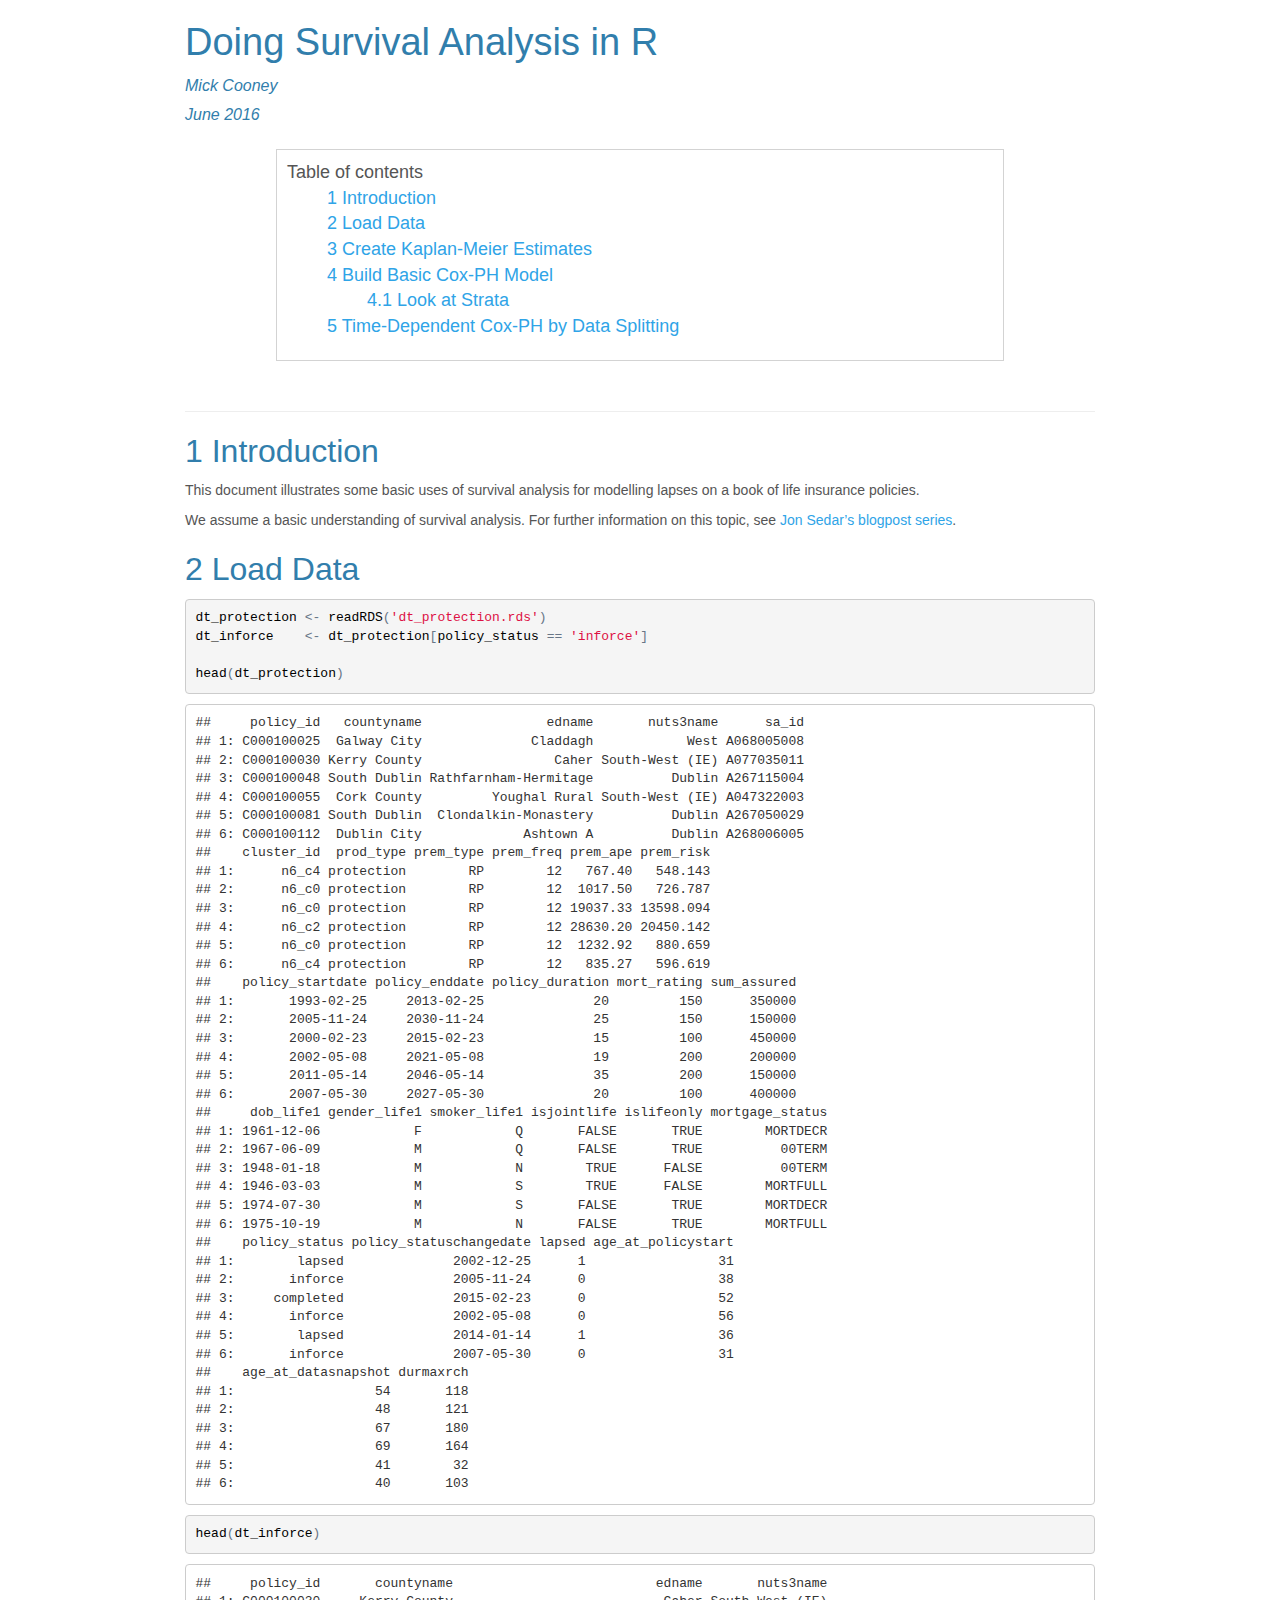
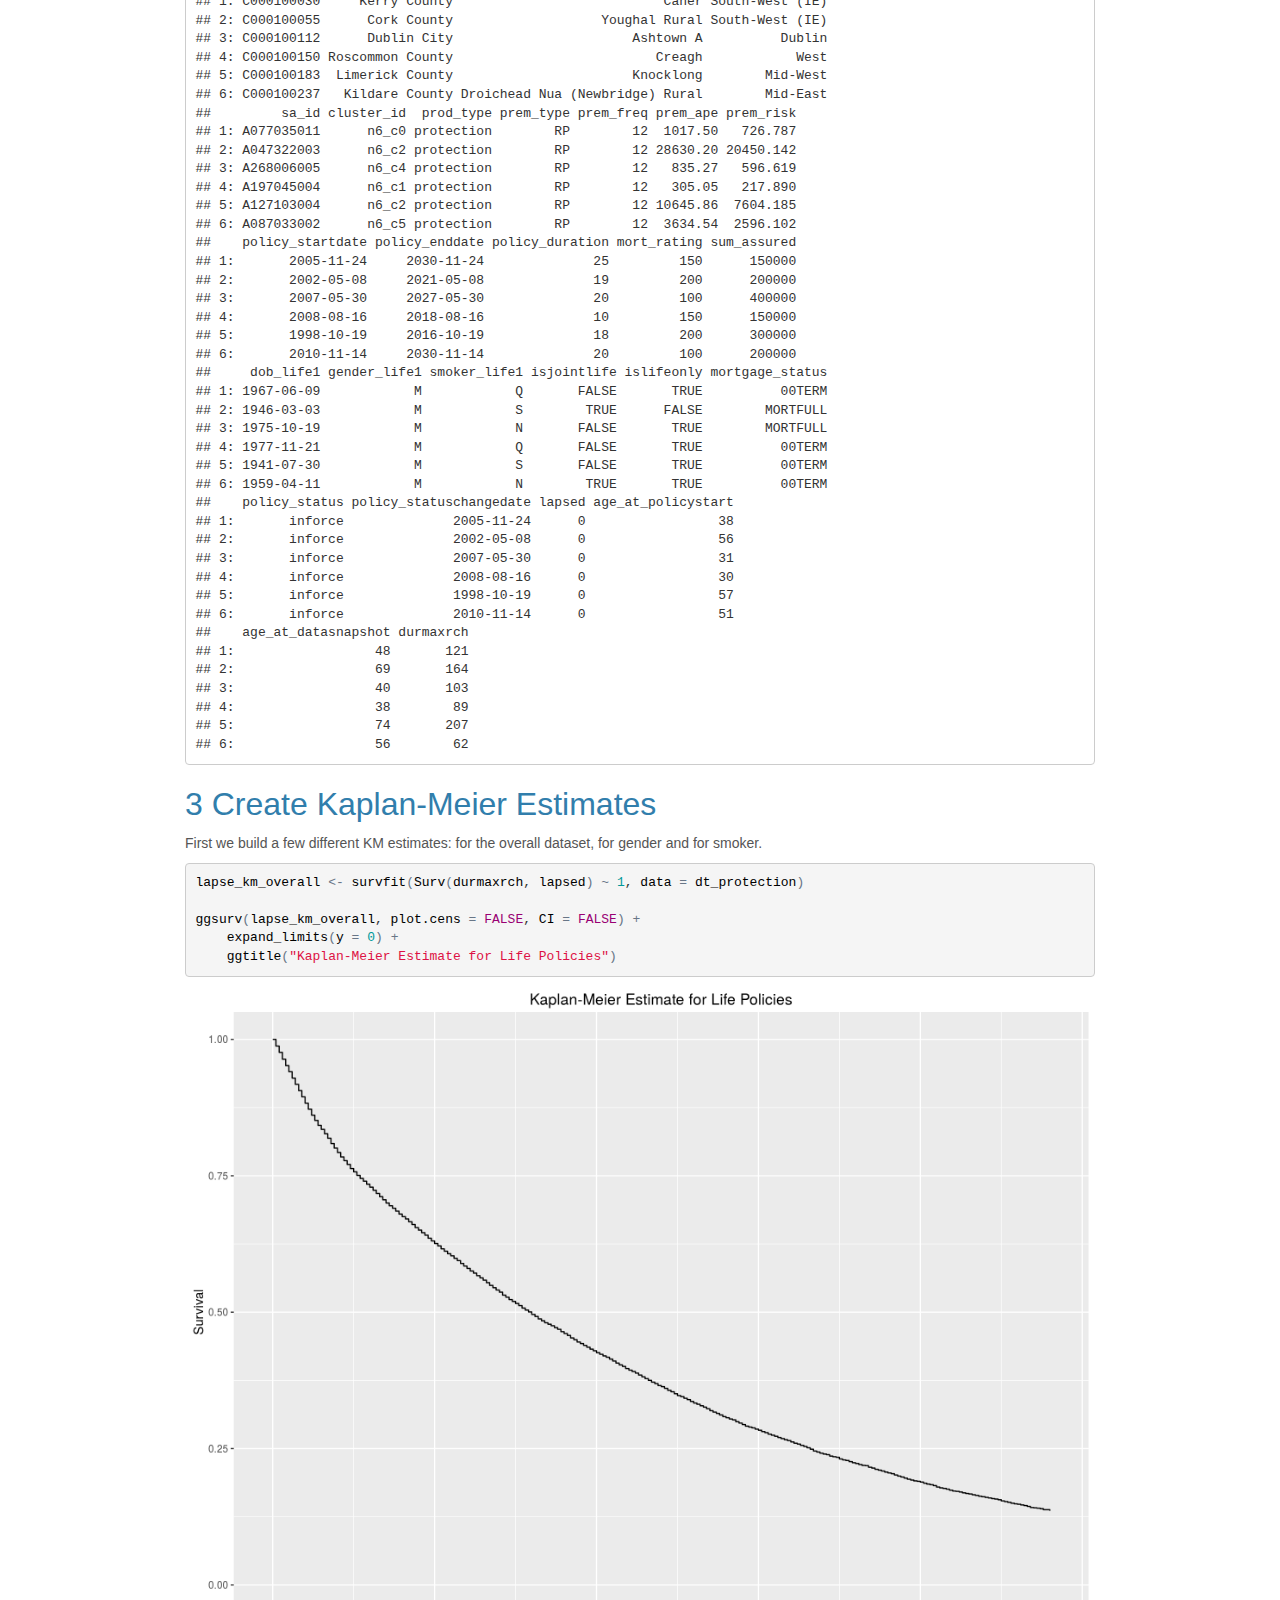
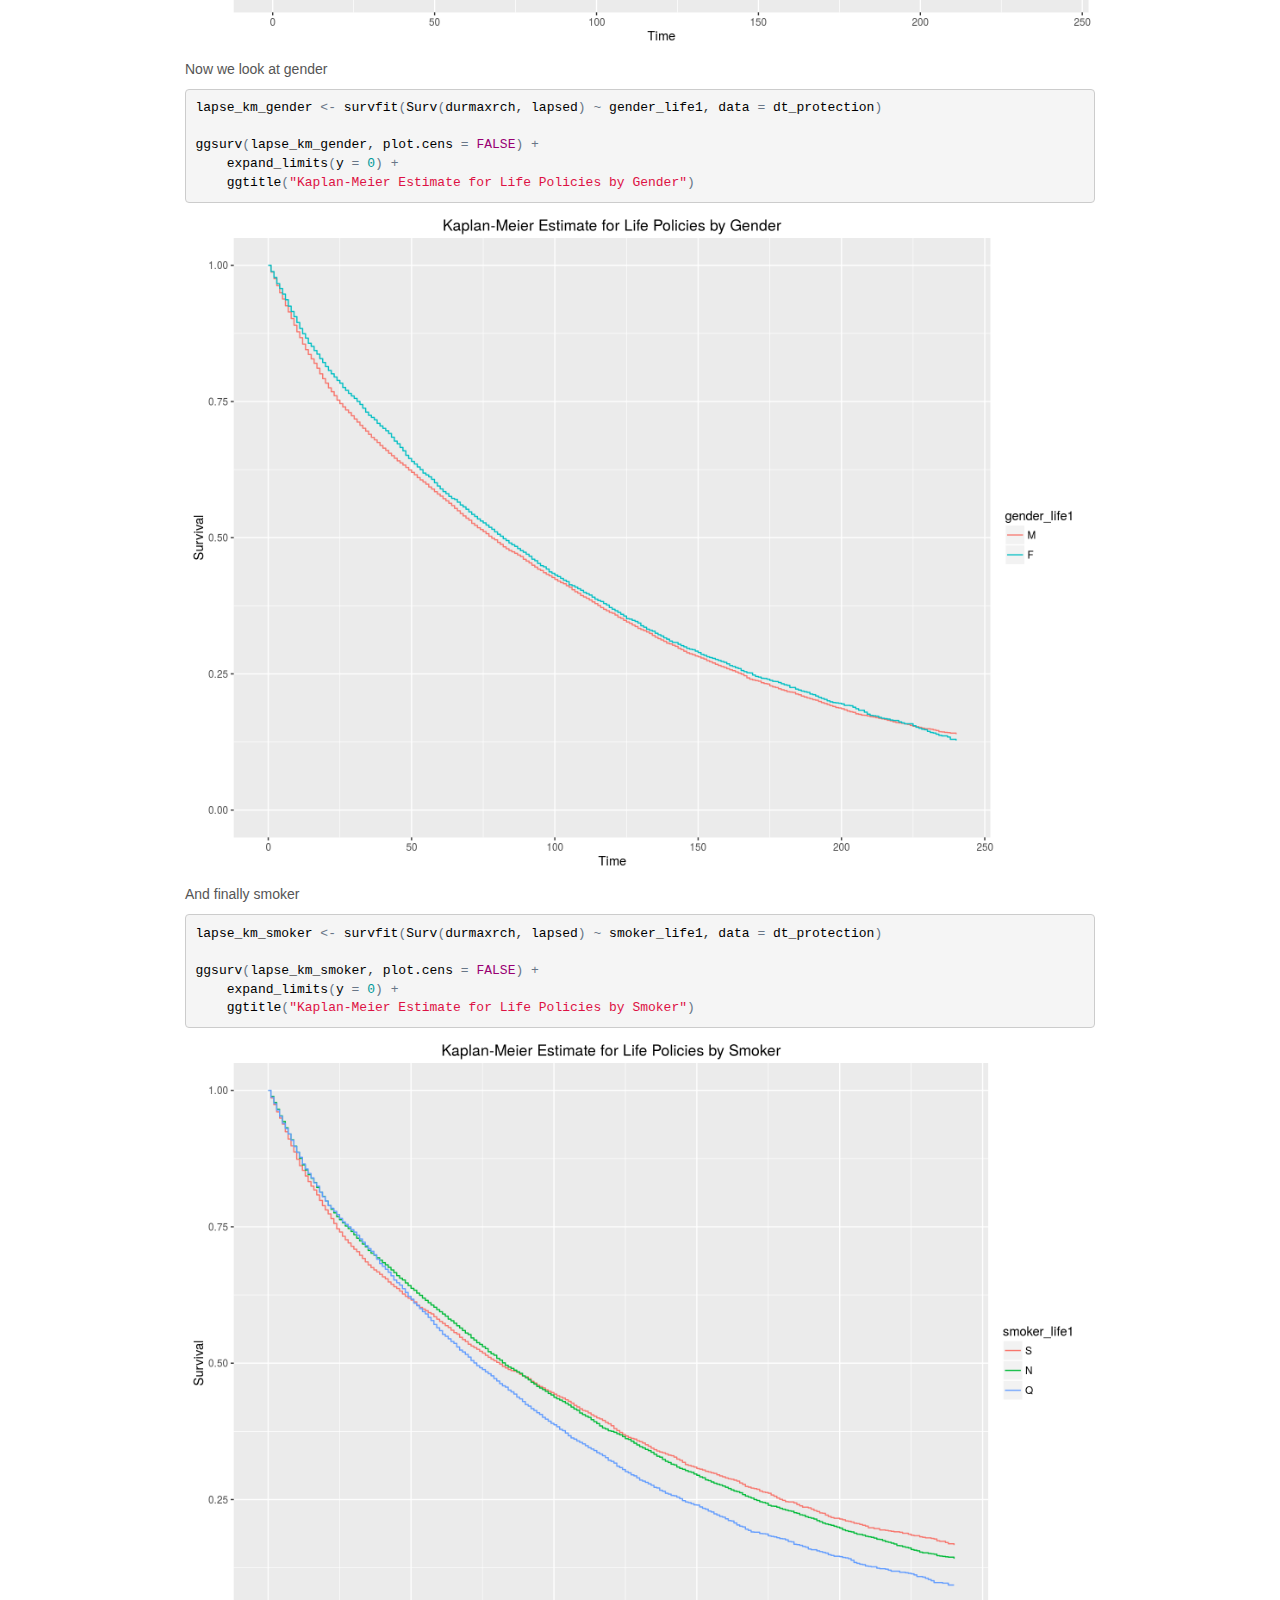
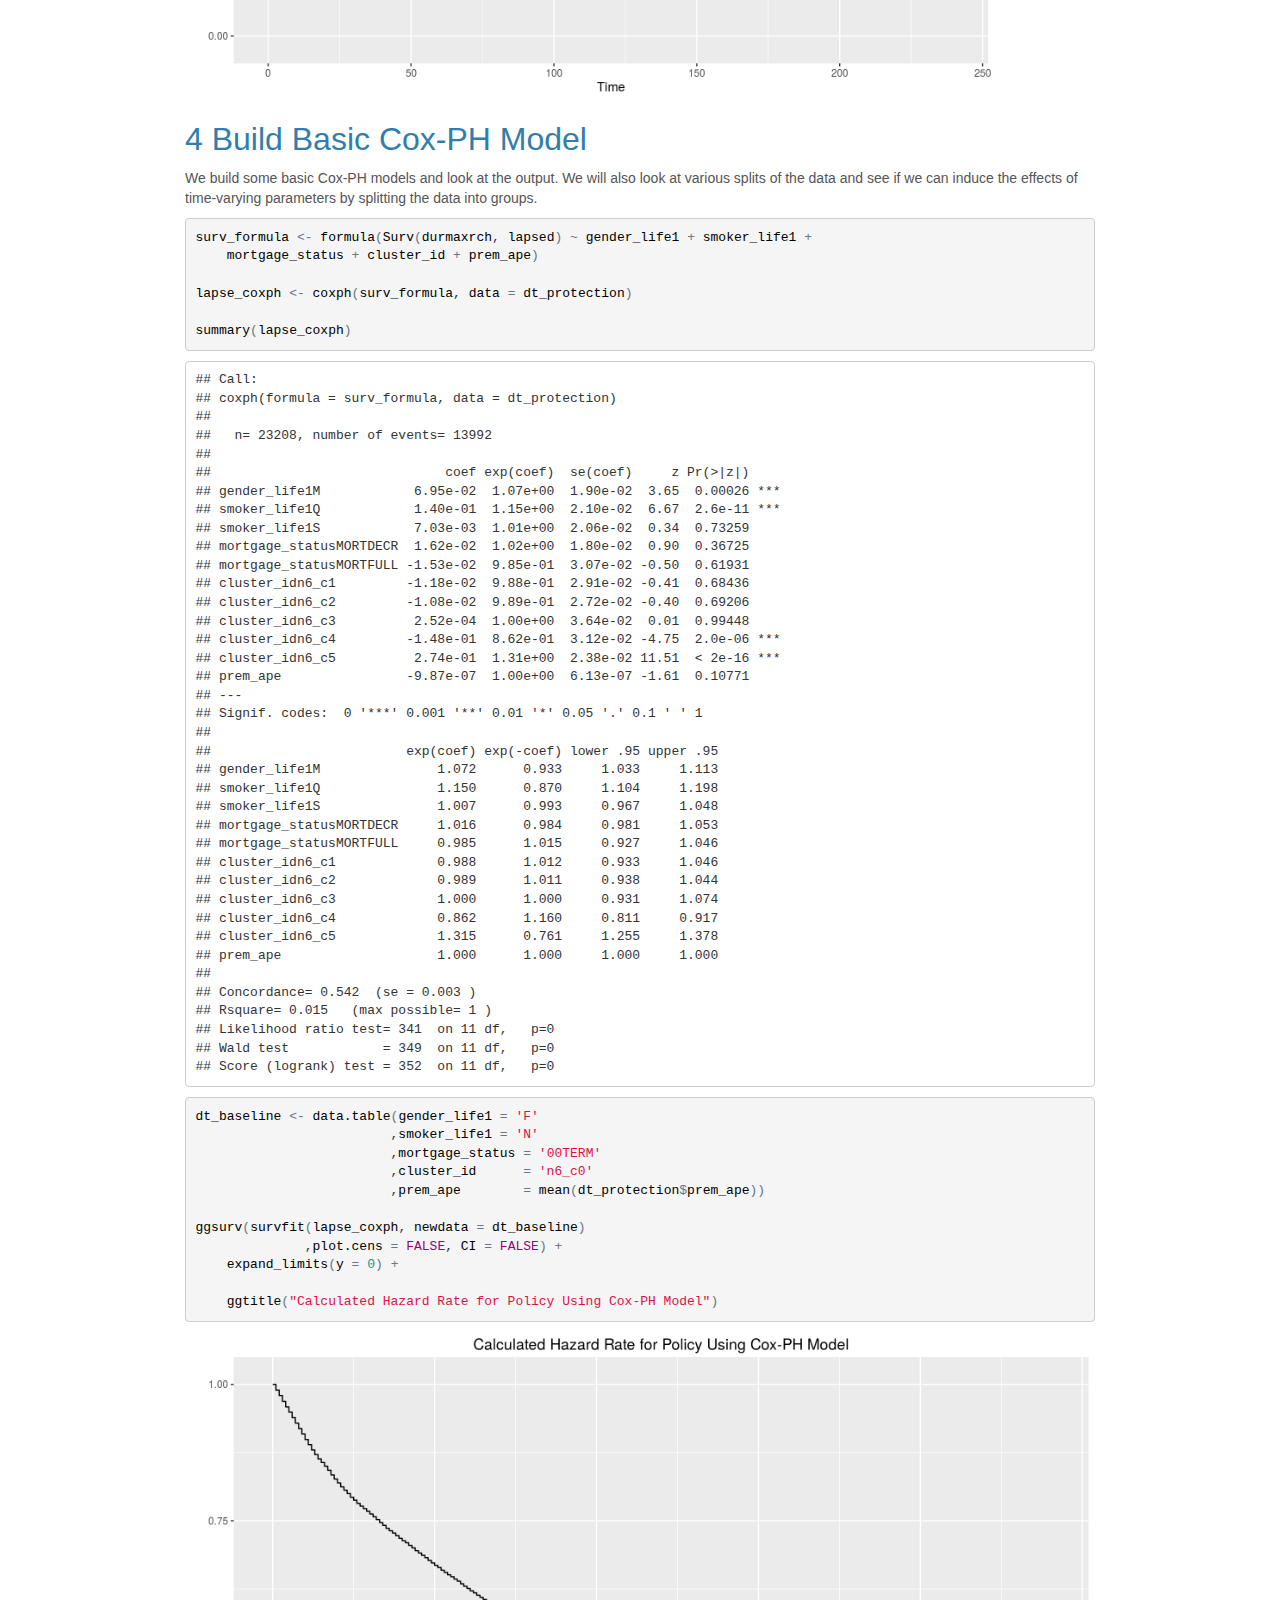
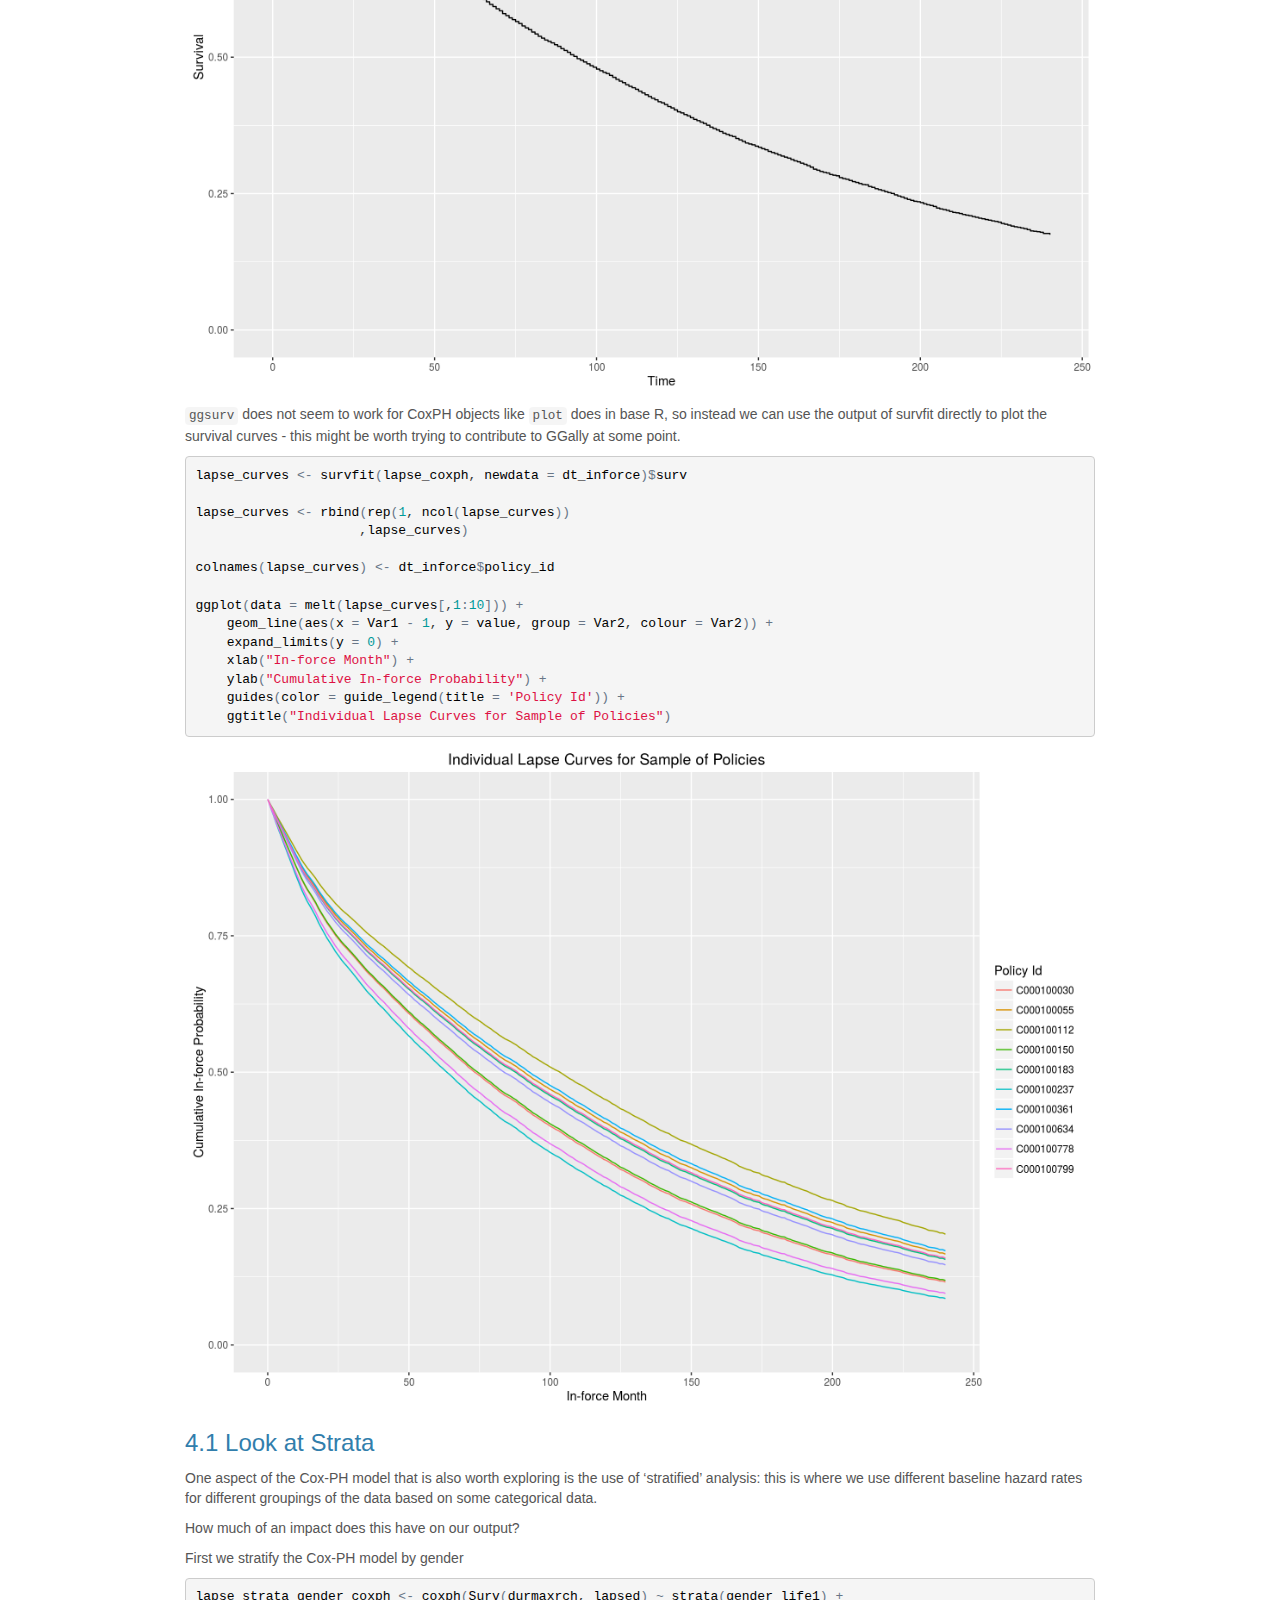
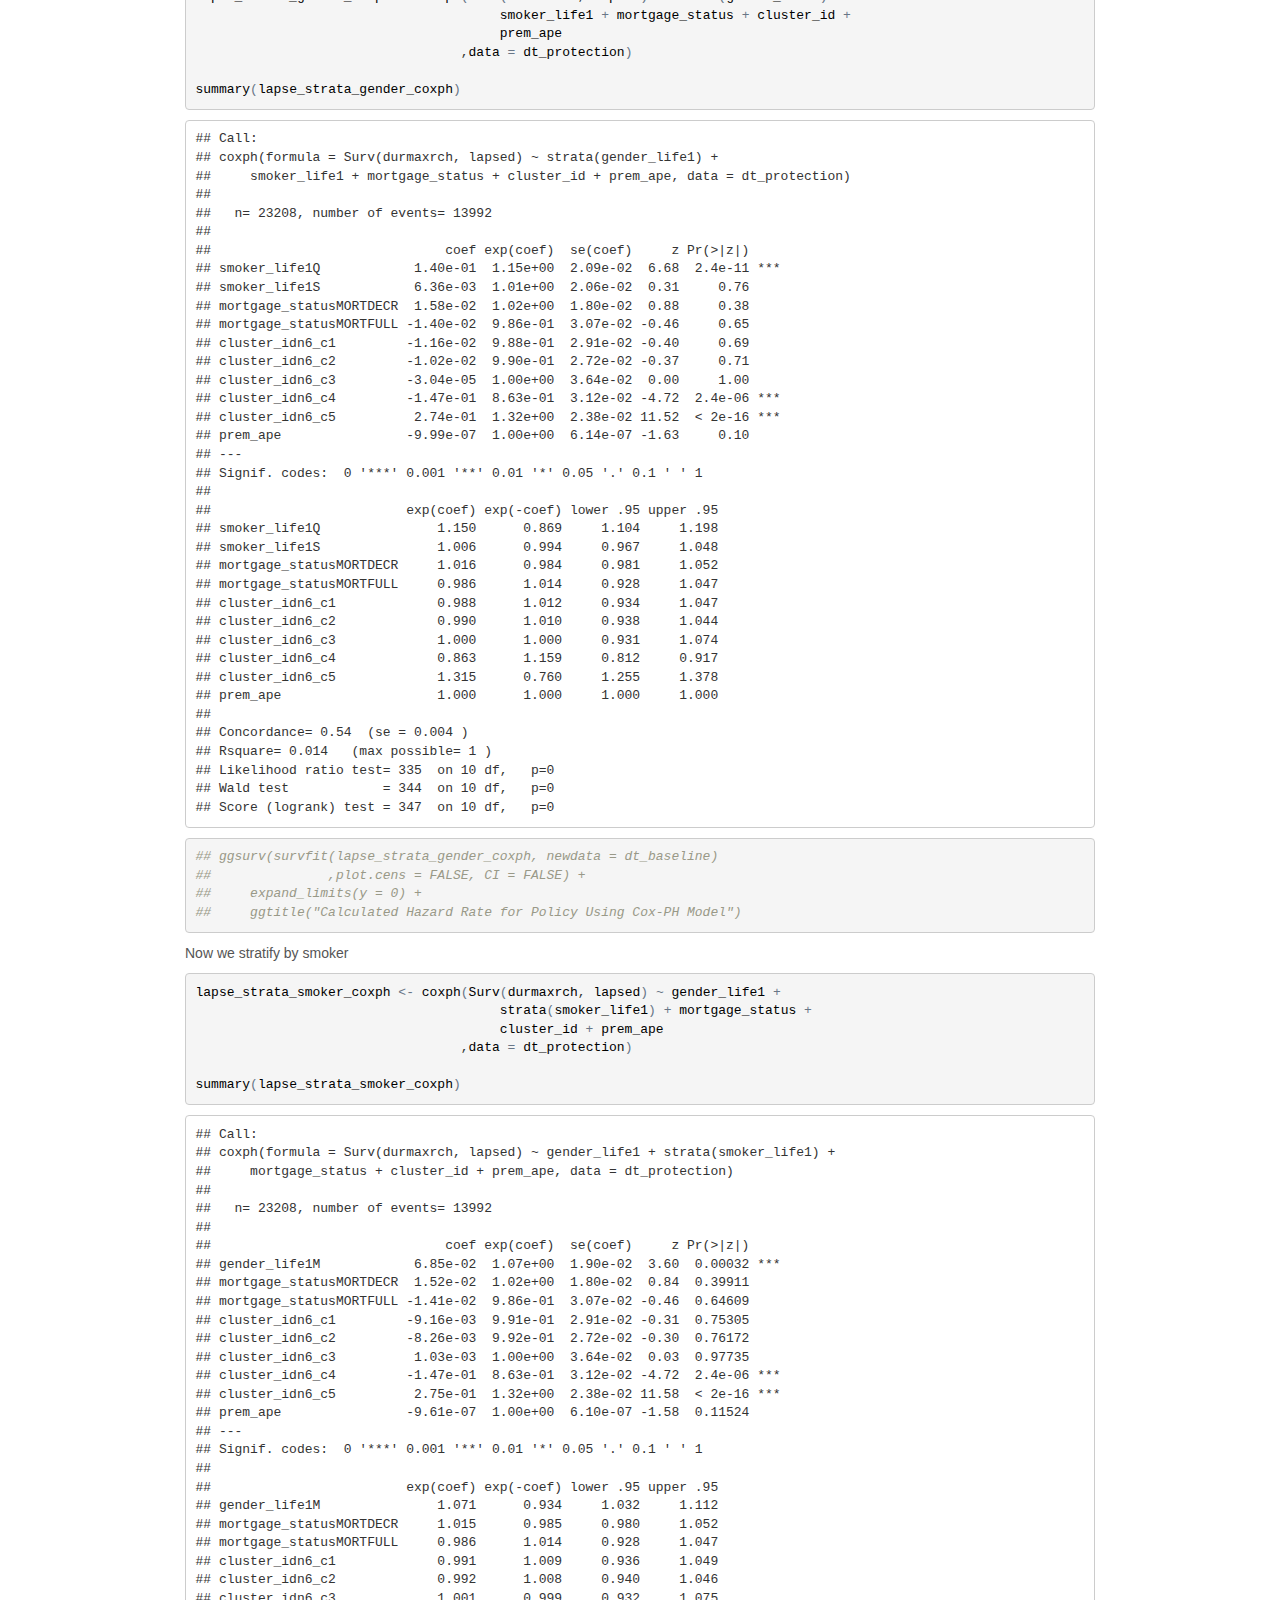
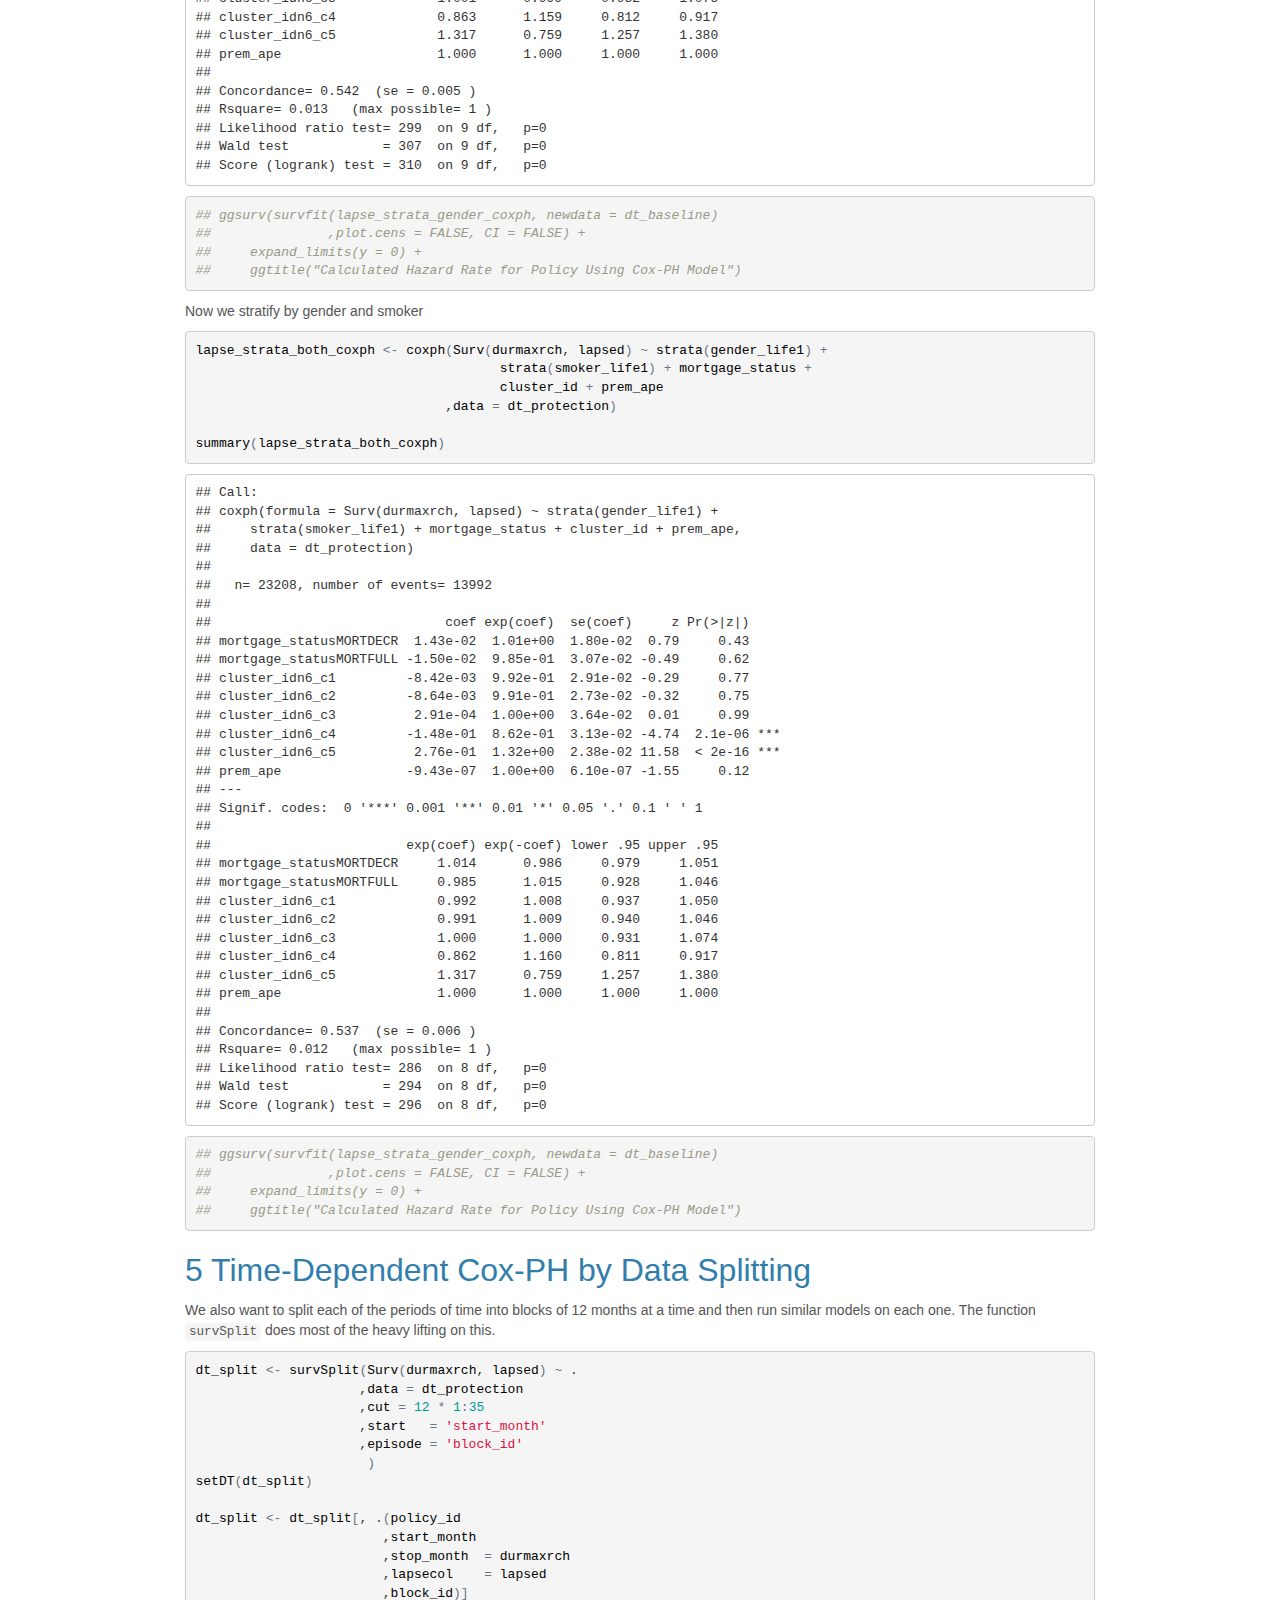
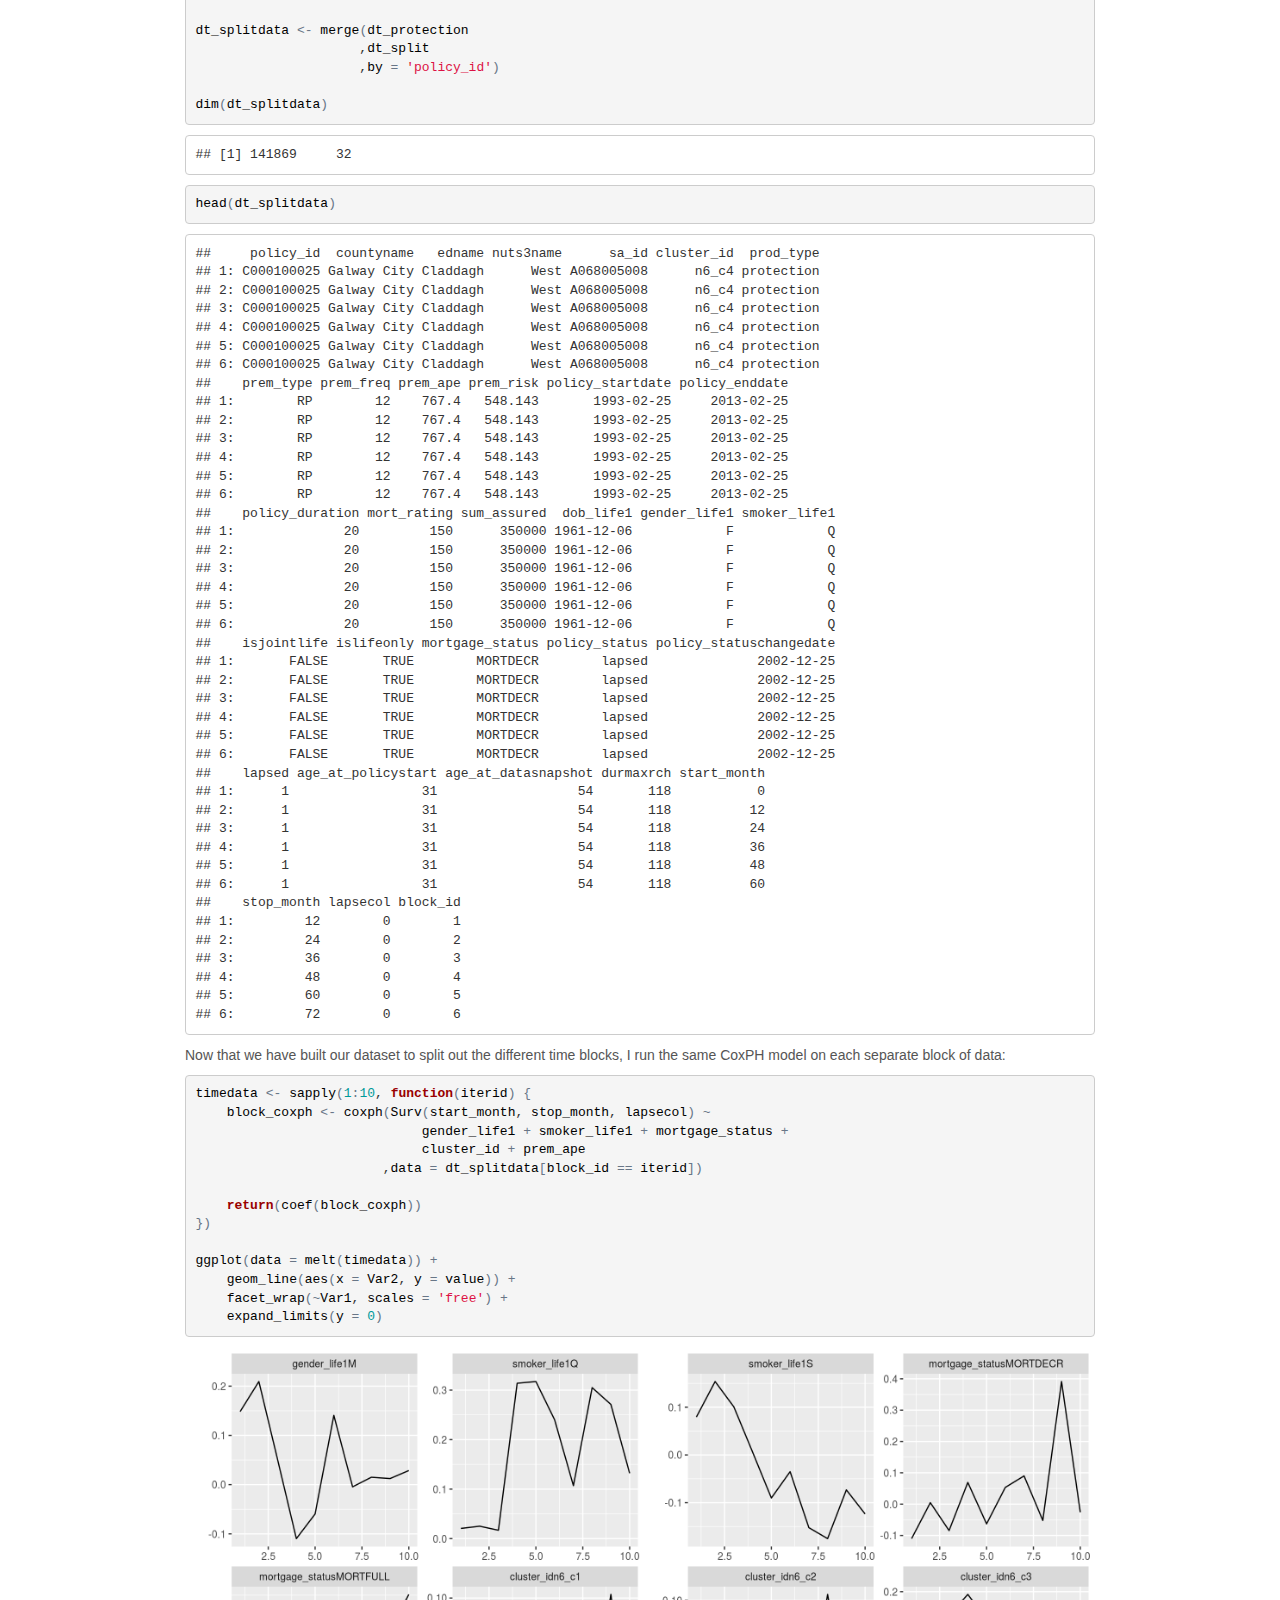
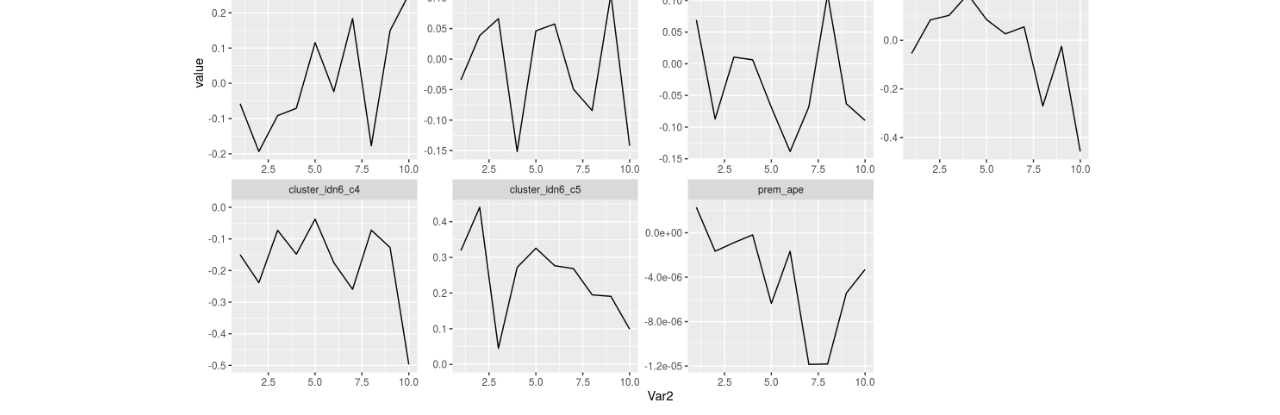
==== survival/SurvivalAnalysisInR.html @ 638fc3b0 "Adding the ANOVA code from Peter" ====
<!DOCTYPE html>

<html xmlns="http://www.w3.org/1999/xhtml">

<head>

<meta charset="utf-8">
<meta http-equiv="Content-Type" content="text/html; charset=utf-8" />
<meta name="generator" content="pandoc" />


<meta name="author" content="Mick Cooney" />


<title>Doing Survival Analysis in R</title>

<script src="[data-uri]"></script>
<meta name="viewport" content="width=device-width, initial-scale=1" />
<link href="data:text/css;charset=utf-8,html%7Bfont%2Dfamily%3Asans%2Dserif%3B%2Dms%2Dtext%2Dsize%2Dadjust%3A100%25%3B%2Dwebkit%2Dtext%2Dsize%2Dadjust%3A100%25%7Dbody%7Bmargin%3A0%7Darticle%2Caside%2Cdetails%2Cfigcaption%2Cfigure%2Cfooter%2Cheader%2Chgroup%2Cmain%2Cmenu%2Cnav%2Csection%2Csummary%7Bdisplay%3Ablock%7Daudio%2Ccanvas%2Cprogress%2Cvideo%7Bdisplay%3Ainline%2Dblock%3Bvertical%2Dalign%3Abaseline%7Daudio%3Anot%28%5Bcontrols%5D%29%7Bdisplay%3Anone%3Bheight%3A0%7D%5Bhidden%5D%2Ctemplate%7Bdisplay%3Anone%7Da%7Bbackground%2Dcolor%3Atransparent%7Da%3Aactive%2Ca%3Ahover%7Boutline%3A0%7Dabbr%5Btitle%5D%7Bborder%2Dbottom%3A1px%20dotted%7Db%2Cstrong%7Bfont%2Dweight%3Abold%7Ddfn%7Bfont%2Dstyle%3Aitalic%7Dh1%7Bfont%2Dsize%3A2em%3Bmargin%3A0%2E67em%200%7Dmark%7Bbackground%3A%23ff0%3Bcolor%3A%23000%7Dsmall%7Bfont%2Dsize%3A80%25%7Dsub%2Csup%7Bfont%2Dsize%3A75%25%3Bline%2Dheight%3A0%3Bposition%3Arelative%3Bvertical%2Dalign%3Abaseline%7Dsup%7Btop%3A%2D0%2E5em%7Dsub%7Bbottom%3A%2D0%2E25em%7Dimg%7Bborder%3A0%7Dsvg%3Anot%28%3Aroot%29%7Boverflow%3Ahidden%7Dfigure%7Bmargin%3A1em%2040px%7Dhr%7B%2Dwebkit%2Dbox%2Dsizing%3Acontent%2Dbox%3B%2Dmoz%2Dbox%2Dsizing%3Acontent%2Dbox%3Bbox%2Dsizing%3Acontent%2Dbox%3Bheight%3A0%7Dpre%7Boverflow%3Aauto%7Dcode%2Ckbd%2Cpre%2Csamp%7Bfont%2Dfamily%3Amonospace%2C%20monospace%3Bfont%2Dsize%3A1em%7Dbutton%2Cinput%2Coptgroup%2Cselect%2Ctextarea%7Bcolor%3Ainherit%3Bfont%3Ainherit%3Bmargin%3A0%7Dbutton%7Boverflow%3Avisible%7Dbutton%2Cselect%7Btext%2Dtransform%3Anone%7Dbutton%2Chtml%20input%5Btype%3D%22button%22%5D%2Cinput%5Btype%3D%22reset%22%5D%2Cinput%5Btype%3D%22submit%22%5D%7B%2Dwebkit%2Dappearance%3Abutton%3Bcursor%3Apointer%7Dbutton%5Bdisabled%5D%2Chtml%20input%5Bdisabled%5D%7Bcursor%3Adefault%7Dbutton%3A%3A%2Dmoz%2Dfocus%2Dinner%2Cinput%3A%3A%2Dmoz%2Dfocus%2Dinner%7Bborder%3A0%3Bpadding%3A0%7Dinput%7Bline%2Dheight%3Anormal%7Dinput%5Btype%3D%22checkbox%22%5D%2Cinput%5Btype%3D%22radio%22%5D%7B%2Dwebkit%2Dbox%2Dsizing%3Aborder%2Dbox%3B%2Dmoz%2Dbox%2Dsizing%3Aborder%2Dbox%3Bbox%2Dsizing%3Aborder%2Dbox%3Bpadding%3A0%7Dinput%5Btype%3D%22number%22%5D%3A%3A%2Dwebkit%2Dinner%2Dspin%2Dbutton%2Cinput%5Btype%3D%22number%22%5D%3A%3A%2Dwebkit%2Douter%2Dspin%2Dbutton%7Bheight%3Aauto%7Dinput%5Btype%3D%22search%22%5D%7B%2Dwebkit%2Dappearance%3Atextfield%3B%2Dwebkit%2Dbox%2Dsizing%3Acontent%2Dbox%3B%2Dmoz%2Dbox%2Dsizing%3Acontent%2Dbox%3Bbox%2Dsizing%3Acontent%2Dbox%7Dinput%5Btype%3D%22search%22%5D%3A%3A%2Dwebkit%2Dsearch%2Dcancel%2Dbutton%2Cinput%5Btype%3D%22search%22%5D%3A%3A%2Dwebkit%2Dsearch%2Ddecoration%7B%2Dwebkit%2Dappearance%3Anone%7Dfieldset%7Bborder%3A1px%20solid%20%23c0c0c0%3Bmargin%3A0%202px%3Bpadding%3A0%2E35em%200%2E625em%200%2E75em%7Dlegend%7Bborder%3A0%3Bpadding%3A0%7Dtextarea%7Boverflow%3Aauto%7Doptgroup%7Bfont%2Dweight%3Abold%7Dtable%7Bborder%2Dcollapse%3Acollapse%3Bborder%2Dspacing%3A0%7Dtd%2Cth%7Bpadding%3A0%7D%40media%20print%7B%2A%2C%2A%3Abefore%2C%2A%3Aafter%7Bbackground%3Atransparent%20%21important%3Bcolor%3A%23000%20%21important%3B%2Dwebkit%2Dbox%2Dshadow%3Anone%20%21important%3Bbox%2Dshadow%3Anone%20%21important%3Btext%2Dshadow%3Anone%20%21important%7Da%2Ca%3Avisited%7Btext%2Ddecoration%3Aunderline%7Da%5Bhref%5D%3Aafter%7Bcontent%3A%22%20%28%22%20attr%28href%29%20%22%29%22%7Dabbr%5Btitle%5D%3Aafter%7Bcontent%3A%22%20%28%22%20attr%28title%29%20%22%29%22%7Da%5Bhref%5E%3D%22%23%22%5D%3Aafter%2Ca%5Bhref%5E%3D%22javascript%3A%22%5D%3Aafter%7Bcontent%3A%22%22%7Dpre%2Cblockquote%7Bborder%3A1px%20solid%20%23999%3Bpage%2Dbreak%2Dinside%3Aavoid%7Dthead%7Bdisplay%3Atable%2Dheader%2Dgroup%7Dtr%2Cimg%7Bpage%2Dbreak%2Dinside%3Aavoid%7Dimg%7Bmax%2Dwidth%3A100%25%20%21important%7Dp%2Ch2%2Ch3%7Borphans%3A3%3Bwidows%3A3%7Dh2%2Ch3%7Bpage%2Dbreak%2Dafter%3Aavoid%7D%2Enavbar%7Bdisplay%3Anone%7D%2Ebtn%3E%2Ecaret%2C%2Edropup%3E%2Ebtn%3E%2Ecaret%7Bborder%2Dtop%2Dcolor%3A%23000%20%21important%7D%2Elabel%7Bborder%3A1px%20solid%20%23000%7D%2Etable%7Bborder%2Dcollapse%3Acollapse%20%21important%7D%2Etable%20td%2C%2Etable%20th%7Bbackground%2Dcolor%3A%23fff%20%21important%7D%2Etable%2Dbordered%20th%2C%2Etable%2Dbordered%20td%7Bborder%3A1px%20solid%20%23ddd%20%21important%7D%7D%40font%2Dface%7Bfont%2Dfamily%3A%27Glyphicons%20Halflings%27%3Bsrc%3Aurl%28data%3Aapplication%2Fvnd%2Ems%2Dfontobject%3Bbase64%2Cn04AAEFNAAACAAIABAAAAAAABQAAAAAAAAABAJABAAAEAExQAAAAAAAAAAIAAAAAAAAAAAEAAAAAAAAAJxJ%[base64]%2FSEdmjKHUbyow8ATBE40IvWA3vTu8LiABDQ%2BpexwUMcm1SMnNryctQSiI1K5ZnbOlXKmnVV5YvRe6RnNMFNCOs1KNVpn6yZhCJkRtVRNzEufeIq7HgSrcx4S8h%2Fv4vnrrKc6oCNxmSk2uKlZQHBii6iKFoH0746ThvkO1kJHlxjrkxs%2BLWORaDQBEtiYJIR5IB9Bi1UyL4Rmr0BNigNkMzlKQmnofBHviqVzUxwdMb3NdCn69hy%2BpRYVKGVS%2F1tnsqv4LL7wCCPZZAZPT4aCShHjHJVNuXbmMrY5LeQaGnvAkXlVrJgKRAUdFjrWEah9XebPeQMj7KS7DIBAFt8ycgC5PLGUOHSE3ErGZCiViNLL5ZARfywnCoZaKQCu6NuFX42AEeKtKUGnr%2FCm2Cy8tpFhBPMW5Fxi4Qm4TkDWh4IWFDClhU2hRWosUWqcKLlgyXB%2BlSHaWaHiWlBAR8SeSgSPCQxdVQgzUixWKSTrIQEbU94viDctkvX%2BVSjJuUmV8L4CXShI11esnp0pjWNZIyxKHS4wVQ2ime1P4RnhvGw0aDN1OLAXGERsB7buFpFGGBAre4QEQR0HOIO5oYH305G%2BKspT%2FFupEGGafCCwxSe6ZUa%2B073rXHnNdVXE6eWvibUS27XtRzkH838mYLMBmYysZTM0EM3A1fbpCBYFccN1B%2FEnCYu%2FTgCGmr7bMh8GfYL%2BBfcLvB0gRagC09w9elfldaIy%2FhNCBLRgBgtCC7jAF63wLSMAfbfAlEggYU0bUA7ACCJmTDpEmJtI78w4%2FBO7dN7JR7J7ZvbYaUbaILSQsRBiF3HGk5fEg6p9unwLvn98r%2BvnsV%2B372uf1xBLq4qU%2F45fTuqaAP%2BpssmCCCTF0mhEow8ZXZOS8D7Q85JsxZ%2BAzok7B7O%2Ff6J8AzYBySZQB%2FQHYUSA%2BEeQhEWiS6AIQzgcsDiER4MjgMBAWDV4AgQ3g1eBgIdweCQmCjJEMkJ%2BPKRWyFHHmg1Wi%2F6xzUgA0LREoKJChwnQa9B%2B5RQZRB3IlBlkAnxyQNaANwHMowzlYSMCBgnbpzvqpl0iTJNCQidDI9ZrSYNIRBhHtUa5YHMHxyGEik9hDE0AKj72AbTCaxtHPUaKZdAZSnQTyjGqGLsmBStCejApUhg4uBMU6mATujEl%2BKdDPbI6Ag4vLr%2BhjY6lbjBeoLKnZl0UZgRX8gTySOeynZVz1wOq7e1hFGYIq%2BMhrGxDLak0PrwYzSXtcuyhXEhwOYofiW%2BEcI%2Fjw8P6IY6ed%2BetAbuqKp5QIapT77LnAe505lMuqL79a0ut4rWexzFttsOsLDy7zvtQzcq3U1qabe7tB0wHWVXji%2BzDbo8x8HyIRUbXnwUcklFv51fvTymiV%2BMXLSmGH9d9%2BaXpD5X6lao41anWGig7IwIdnoBY2ht%2FpO9mClLo4NdXHAsefqWUKlXJkbqPOFhMoR4aiA1BXqhRNbB2Xwi%2B7u%2FjpAoOpKJ0UX24EsrzMfHXViakCNcKjBxuQX8BO0ZqjJ3xXzf%2B61t2VXOSgJ8xu65QKgtN6FibPmPYsXbJRHHqbgATcSZxBqGiDiU4NNNsYBsKD0MIP%2FOfKnlk%2FLkaid%[base64]%2FgFtuW0wR4cgd%2BZKesSV7QkNE2kw6AV4hoIuC02LGmTomyf8PiO6CZzOTLTPQ%2BHW06H%2Btx%2BbQ8LmDYg1pTFrp2oJXgkZTyeRJZM0C8aE2LpFrNVDuhARsN543%2FFV6klQ6Tv1OoZGXLv0igKrl%2FCmJxRmX7JJbJ998VSIPQRyDBICzl4JJlYHbdql30NvYcOuZ7a10uWRrgoieOdgIm4rlq6vNOQBuqESLbXG5lzdJGHw2m0sDYmODXbYGTfSTGRKpssTO95fothJCjUGQgEL4yKoGAF%2F0SrpUDNn8CBgBcSDQByAeNkCXp4S4Ro2Xh4OeaGRgR66PVOsU8bc6TR5%[base64]%2F1SgRCJ1dk4UdBT7OoyuNgLs0oCd8RnrEIb6QdMxT2QjD4zMrJkfgx5aDMcA4orsTtKCqWb%2FVeyceqa5OGSmB28YwH4rFbkQaLoUN8OQQYnD3w2eXpI4ScQfbCUZiJ4yMOIKLyyTc7BQ4uXUw6Ee6%2FxM%2B4Y67ngNBknxIPwuppgIhFcwJyr6EIj%2BLzNj%2FmfR2vhhRlx0BILZoAYruF0caWQ7YxO66UmeguDREAFHYuC7HJviRgVO6ruJH59h%2FC%2FPkgSle8xNzZJULLWq9JMDTE2fjGE146a1Us6PZDGYle6ldWRqn%2FpdpgHKNGrGIdkRK%2BKPETT9nKT6kLyDI8xd9A1FgWmXWRAIHwZ37WyZHOVyCadJEmMVz0MadMjDrPho%2BEIochkVC2xgGiwwsQ6DMv2P7UXqT4x7CdcYGId2BJQQa85EQKmCmwcRejQ9Bm4oATENFPkxPXILHpMPUyWTI5rjNOsIlmEeMbcOCEqInpXACYQ9DDxmFo9vcmsDblcMtg4tqBerNngkIKaFJmrQAPnq1dEzsMXcwjcHdfdCibcAxxA%2Bq%2Fj9m3LM%2FO7WJka4tSidVCjsvo2lQ%2F2ewyoYyXwAYyr2PlRoR5MpgVmSUIrM3PQxXPbgjBOaDQFIyFMJvx3Pc5RSYj12ySVF9fwFPQu2e2KWVoL9q3Ayv3IzpGHUdvdPdrNUdicjsTQ2ISy7QU3DrEytIjvbzJnAkmANXjAFERA0MUoPF3%2F5KFmW14bBNOhwircYgMqoDpUMcDtCmBE82QM2YtdjVLB4kBuKho%2FbcwQdeboqfQartuU3CsCf%2BcXkgYAqp%2F0Ee3RorAZt0AvvOCSI4JICIlGlsV0bsSid%2FNIEALAAzb6HAgyWHBps6xAOwkJIGcB82CxRQq4sJf3FzA70A%2BTRqcqjEMETCoez3mkPcpnoALs0ugJY8kQwrC%[base64]%2FWDHA60cYFaI%2FPjpzquUqdaYGcIq%2BmLez3WLFFCtNBN2QJcrlcoELgiPku5R5dSlJFaCEqEZle1AQzAKC%2B1SotMcBNyQUFuRHRF6OlimSBgjZeTBCwLyc6A%2BP%2FoFRchXTz5ADknYJHxzrJ5pGuIKRQISU6WyKTBBjD8WozmVYWIsto1AS5rxzKlvJu4E%2FvwOiKxRtCWsDM%2BeTHUrmwrCK5BIfMzGkD%2B0Fk5LzBs0jMYXktNDblB06LMNJ09U8pzSLmo14MS0OMjcdrZ31pyQqxJJpRImlSvfYAK8inkYU52QY2FPEVsjoWewpwhRp5yAuNpkqhdb7ku9Seefl2D0B8SMTFD90xi4CSOwwZy9IKkpMtI3FmFUg3%2FkFutpQGNc3pCR7gvC4sgwbupDu3DyEN%2BW6YGLNM21jpB49irxy9BSlHrVDlnihGKHwPrbVFtc%2Bh1rVQKZduxIyojccZIIcOCmhEnC7UkY68WXKQgLi2JCDQkQWJRQuk60hZp0D3rtCTINSeY9Ej2kIKYfGxwOs4j9qMM7fYZiipzgcf7TamnehqdhsiMiCawXnz4xAbyCkLAx5EGbo3Ax1u3dUIKnTxIaxwQTHehPl3V491H0%2BbC5zgpGz7Io%2BmjdhKlPJ01EeMpM7UsRJMi1nGjmJg35i6bQBAAxjO%2FENJubU2mg3ONySEoWklCwdABETcs7ck3jgiuU9pcKKpbgn%2B3YlzV1FzIkB6pmEDOSSyDfPPlQskznctFji0kpgZjW5RZe6x9kYT4KJcXg0bNiCyif%2BpZACCyRMmYsfiKmN9tSO65F0R2OO6ytlEhY5Sj6uRKfFxw0ijJaAx%2Fk3QgnAFSq27%2F2i4GEBA%2BUvTJKK%2F9eISNvG46Em5RZfjTYLdeD8kdXHyrwId%2FDQZUaMCY4gGbke2C8vfjgV%2FY9kkRQOJIn%2FxM9INZSpiBnqX0Q9GlQPpPKAyO5y%2BW5NMPSRdBCUlmuxl40ZfMCnf2Cp044uI9WLFtCi4YVxKjuRCOBWIb4XbIsGdbo4qtMQnNOQz4XDSui7W%2FN6l54qOynCqD3DpWQ%2BmpD7C40D8BZEWGJX3tlAaZBMj1yjvDYKwCJBa201u6nBKE5UE%2B7QSEhCwrXfbRZylAaAkplhBWX50dumrElePyNMRYUrC99UmcSSNgImhFhDI4BXjMtiqkgizUGCrZ8iwFxU6fQ8GEHCFdLewwxYWxgScAYMdMLmcZR6b7rZl95eQVDGVoUKcRMM1ixXQtXNkBETZkVVPg8LoSrdetHzkuM7DjZRHP02tCxA1fmkXKF3VzfN1pc1cv%2F8lbTIkkYpqKM9VOhp65ktYk%2BQ46myFWBapDfyWUCnsnI00QTBQmuFjMZTcd0V2NQ768Fhpby04k2IzNR1wKabuGJqYWwSly6ocMFGTeeI%2BejsWDYgEvr66QgqdcIbFYDNgsm0x9UHY6SCd5%2B7tpsLpKdvhahIDyYmEJQCqMqtCF6UlrE5GXRmbu%[base64]%2FiOmsLtHSWNUWEGk9hScMPShasUA1AcHOtRZlqMeQ0OzYS9vQvYUjOLrzP07BUAFikcJNMi7gIxEw4pL1G54TcmmmoAQ5s7TGWErJZ2Io4yQ0ljRYhL8H5e62oDtLF8aDpnIvZ5R3GWJyAugdiiJW9hQAVTsnCBHhwu7rkBlBX6r3b7ejEY0k5GGeyKv66v%2B6dg7mcJTrWHbtMywbedYqCQ0FPwoytmSWsL8WTtChZCKKzEF7vP6De4x2BJkkniMgSdWhbeBSLtJZR9CTHetK1xb34AYIJ37OegYIoPVbXgJ%2FqDQK%2BbfCtxQRVKQu77WzOoM6SGL7MaZwCGJVk46aImai9fmam%2BWpHG%2B0BtQPWUgZ7RIAlPq6lkECUhZQ2gqWkMYKcYMYaIc4gYCDFHYa2d1nzp3%2BJ1eCBay8IYZ0wQRKGAqvCuZ%2FUgbQPyllosq%2BXtfKIZOzmeJqRazpmmoP%2F76YfkjzV2NlXTDSBYB04SVlNQsFTbGPk1t%2FI4Jktu0XSgifO2ozFOiwd%2F0SssJDn0dn4xqk4GDTTKX73%2FwQyBLdqgJ%2BWx6AQaba3BA9CKEzjtQYIfAsiYamapq80LAamYjinlKXUkxdpIDk0puXUEYzSalfRibAeDAKpNiqQ0FTwoxuGYzRnisyTotdVTclis1LHRQCy%2FqqL8oUaQzWRxilq5Mi0IJGtMY02cGLD69vGjkj3p6pGePKI8bkBv5evq8SjjyU04vJR2cQXQwSJyoinDsUJHCQ50jrFTT7yRdbdYQMB3MYCb6uBzJ9ewhXYPAIZSXfeEQBZZ3GPN3Nbhh%2FwkvAJLXnQMdi5NYYZ5GHE400GS5rXkOZSQsdZgIbzRnF9ueLnsfQ47wHAsirITnTlkCcuWWIUhJSbpM3wWhXNHvt2xUsKKMpdBSbJnBMcihkoDqAd1Zml%2FR4yrzow1Q2A5G%2Bkzo%2FRhRxQS2lCSDRV8LlYLBOOoo1bF4jwJAwKMK1tWLHlu9i0j4Ig8qVm6wE1DxXwAwQwsaBWUg2pOOol2dHxyt6npwJEdLDDVYyRc2D0HbcbLUJQj8gPevQBUBOUHXPrsAPBERICpnYESeu2OHotpXQxRGlCCtLdIsu23MhZVEoJg8Qumj%2FUMMc34IBqTKLDTp76WzL%2FdMjCxK7MjhiGjeYAC%2Fkj%2FjY%2FRde7hpSM1xChrog6yZ7OWTuD56xBJnGFE%2BpT2ElSyCnJcwVzCjkqeNLfMEJqKW0G7OFIp0G%2B9mh50I9o8k1tpCY0xYqFNIALgIfc2me4n1bmJnRZ89oepgLPT0NTMLNZsvSCZAc3TXaNB07vail36%2FdBySis4m9%2FDR8izaLJW6bWCkVgm5T%2Bius3ZXq4xI%2BGnbveLbdRwF2mNtsrE0JjYc1AXknCOrLSu7Te%2Fr4dPYMCl5qtiHNTn%2BTPbh1jCBHH%2BdMJNhwNgs3nT%2BOhQoQ0vYif56BMG6WowAcHR3DjQolxLzyVekHj00PBAaW7IIAF1EF%2BuRIWyXjQMAs2chdpaKPNaB%2BkSezYt0%2BCA04sOg5vx8Fr7Ofa9sUv87h7SLAUFSzbetCCZ9pmyLt6l6%2FTzoA1%2FZBG9bIUVHLAbi%2FkdBFgYGyGwRQGBpkqCEg2ah9UD6EedEcEL3j4y0BQQCiExEnocA3SZboh%2Bepgd3YsOkHskZwPuQ5OoyA0fTA5AXrHcUOQF%2BzkJHIA7PwCDk1gGVmGUZSSoPhNf%2BTklauz98QofOlCIQ%2FtCD4dosHYPqtPCXB3agggQQIqQJsSkB%2Bqn0rkQ1toJjON%2FOtCIB9RYv3PqRA4C4U68ZMlZn6BdgEvi2ziU%2BTQ6NIw3ej%2BAtDwMGEZk7e2IjxUWKdAxyaw9OCwSmeADTPPleyk6UhGDNXQb%2B%2BW6Uk4q6F7%2Frg6WVTo82IoCxSIsFDrav4EPHphD3u4hR53WKVvYZUwNCCeM4PMBWzK%2BEfIthZOkuAwPo5C5jgoZgn6dUdvx5rIDmd58cXXdKNfw3l%2BwM2UjgrDJeQHhbD7HW2QDoZMCujgIUkk5Fg8VCsdyjOtnGRx8wgKRPZN5dR0zPUyfGZFVihbFRniXZFOZGKPnEQzU3AnD1KfR6weHW2XS6KbPJxUkOTZsAB9vTVp3Le1F8q5l%2BDMcLiIq78jxAImD2pGFw0VHfRatScGlK6SMu8leTmhUSMy8Uhdd6xBiH3Gdman4tjQGLboJfqz6fL2WKHTmrfsKZRYX6BTDjDldKMosaSTLdQS7oDisJNqAUhw1PfTlnacCO8vl8706Km1FROgLDmudzxg%2BEWTiArtHgLsRrAXYWdB0NmToNCJdKm0KWycZQqb%2BMw76Qy29iQ5up%2FX7oyw8QZ75kP5F6iJAJz6KCmqxz8fEa%2FxnsMYcIO%2FvEkGRuMckhr4rIeLrKaXnmIzlNLxbFspOphkcnJdnz%2FChp%2FVlpj2P7jJQmQRwGnltkTV5dbF9fE3%2FfxoSqTROgq9wFUlbuYzYcasE0ouzBo%2BdDCDzxKAfhbAZYxQiHrLzV2iVexnDX%2FQnT1fsT%2Fxuhu1ui5qIytgbGmRoQkeQooO8eJNNZsf0iALur8QxZFH0nCMnjerYQqG1pIfjyVZWxhVRznmmfLG00BcBWJE6hzQWRyFknuJnXuk8A5FRDCulwrWASSNoBtR%2BCtGdkPwYN2o7DOw%2FVGlCZPusRBFXODQdUM5zeHDIVuAJBLqbO%2Ff9Qua%2BpDqEPk230Sob9lEZ8BHiCorjVghuI0lI4JDgHGRDD%2FprQ84B1pVGkIpVUAHCG%2Biz3Bn3qm2AVrYcYWhock4jso5%2BJ7HfHVj4WMIQdGctq3psBCVVzupQOEioBGA2Bk%2BUILT7%2BVoX5mdxxA5fS42gISQVi%2FHTzrgMxu0fY6hE1ocUwwbsbWcezrY2n6S8%2F6cxXkOH4prpmPuFoikTzY7T85C4T2XYlbxLglSv2uLCgFv8Quk%2FwdesUdWPeHYIH0R729JIisN9Apdd4eB10aqwXrPt%2BSu9mA8k8n1sjMwnfsfF2j3jMUzXepSHmZ%2FBfqXvzgUNQQWOXO8YEuFBh4QTYCkOAPxywpYu1VxiDyJmKVcmJPGWk%2Fgc3Pov02StyYDahwmzw3E1gYC9wkupyWfDqDSUMpCTH5e5N8B%2F%2FlHiMuIkTNw4USHrJU67bjXGqNav6PBuQSoqTxc8avHoGmvqNtXzIaoyMIQIiiUHIM64cXieouplhNYln7qgc4wBVAYR104kO%2BCvKqsg4yIUlFNThVUAKZxZt1XA34h3TCUUiXVkZ0w8Hh2R0Z5L0b4LZvPd%2Fp1gi%2F07h8qfwHrByuSxglc9cI4QIg2oqvC%2Fqm0i7tjPLTgDhoWTAKDO2ONW5oe%2B%2FeKB9vZB8K6C25yCZ9RFVMnb6NRdRjyVK57CHHSkJBfnM2%2Fj4ODUwRkqrtBBCrDsDpt8jhZdXoy%2F1BCqw3sSGhgGGy0a5Jw6BP%2FTExoCmNFYjZl248A0osgPyGEmRA%2BfAsqPVaNAfytu0vuQJ7rk3J4kTDTR2AlCHJ5cls26opZM4w3jMULh2YXKpcqGBtuleAlOZnaZGbD6DHzMd6i2oFeJ8z9XYmalg1Szd%2FocZDc1C7Y6vcALJz2lYnTXiWEr2wawtoR4g3jvWUU2Ngjd1cewtFzEvM1NiHZPeLlIXFbBPawxNgMwwAlyNSuGF3zizVeOoC9bag1qRAQKQE%2FEZBWC2J8mnXAN2aTBboZ7HewnObE8CwROudZHmUM5oZ%2FUgd%2FJZQK8lvAm43uDRAbyW8gZ%2BZGq0EVerVGUKUSm%2FIdn8AQHdR4m7bue88WBwft9mSCeMOt1ncBwziOmJYI2ZR7ewNMPiCugmSsE4EyQ%2BQATJG6qORMGd4snEzc6B4shPIo4G1T7PgSm8PY5eUkPdF8JZ0VBtadbHXoJgnEhZQaODPj2gpODKJY5Yp4DOsLBFxWbvXN755KWylJm%2BoOd4zEL9Hpubuy2gyyfxh8oEfFutnYWdfB8PdESLWYvSqbElP9qo3u6KTmkhoacDauMNNjj0oy40DFV7Ql0aZj77xfGl7TJNHnIwgqOkenruYYNo6h724%2BzUQ7%2BvkCpZB%2BpGA562hYQiDxHVWOq0oDQl%2FQsoiY%2BcuI7iWq%2FZIBtHcXJ7kks%2Bh2fCNUPA82BzjnqktNts%2BRLdk1VSu%2BtqEn7QZCCsvEqk6FkfiOYkrsw092J8jsfIuEKypNjLxrKA9kiA19mxBD2suxQKCzwXGws7kEJvlhUiV9tArLIdZW0IORcxEzdzKmjtFhsjKy%2F44XYXdI5noQoRcvjZ1RMPACRqYg2V1%2BOwOepcOknRLLFdYgTkT5UApt%2FJhLM3jeFYprZV%2BZow2g8fP%2BU68hkKFWJj2yBbKqsrp25xkZX1DAjUw52IMYWaOhab8Kp05VrdNftqwRrymWF4OQSjbdfzmRZirK8FMJELEgER2PHjEAN9pGfLhCUiTJFbd5LBkOBMaxLr%2FA1SY9dXFz4RjzoU9ExfJCmx%2FI9FKEGT3n2cmzl2X42L3Jh%2BAbQq6sA%2BSs1kitoa4TAYgKHaoybHUDJ51oETdeI%2F9ThSmjWGkyLi5QAGWhL0BG1UsTyRGRJOldKBrYJeB8ljLJHfATWTEQBXBDnQexOHTB%2BUn44zExFE4vLytcu5NwpWrUxO%2F0ZICUGM7hGABXym0V6ZvDST0E370St9MIWQOTWngeoQHUTdCJUP04spMBMS8LSker9cReVQkULFDIZDFPrhTzBl6sed9wcZQTbL%2BBDqMyaN3RJPh%2Fanbx%2BIv%2BqgQdAa3M9Z5JmvYlh4qop%2BHo1F1W5gbOE9YKLgAnWytXElU4G8GtW47lhgFE6gaSs%2Bgs37sFvi0PPVvA5dnCBgILTwoKd%2F%2BDoL9F6inlM7H4rOTzD79KJgKlZO%2FZgt22UsKhrAaXU5ZcLrAglTVKJEmNJvORGN1vqrcfSMizfpsgbIe9zno%2BgBoKVXgIL%2FVI8dB1O5o%2FR3Suez%2FgD7M781ShjKpIIORM%2FnxG%2BjjhhgPwsn2IoXsPGPqYHXA63zJ07M2GPEykQwJBYLK808qYxuIew4frk52nhCsnCYmXiR6CuapvE1IwRB4%2FQftDbEn%2BAucIr1oxrLabRj9q4ae0%2BfXkHnteAJwXRbVkR0mctVSwEbqhJiMSZUp9DNbEDMmjX22m3ABpkrPQQTP3S1sib5pD2VRKRd%2BeNAjLYyT0hGrdjWJZy24OYXRoWQAIhGBZRxuBFMjjZQhpgrWo8SiFYbojcHO8V5DyscJpLTHyx9Fimassyo5U6WNtquUMYgccaHY5amgR3PQzq3ToNM5ABnoB9kuxsebqmYZm0R9qxJbFXCQ1UPyFIbxoUraTJFDpCk0Wk9GaYJKz%2F6oHwEP0Q14lMtlddQsOAU9zlYdMVHiT7RQP3XCmWYDcHCGbVRHGnHuwzScA0BaSBOGkz3lM8CArjrBsyEoV6Ys4qgDK3ykQQPZ3hCRGNXQTNNXbEb6tDiTDLKOyMzRhCFT%2BmAUmiYbV3YQVqFVp9dorv%2BTsLeCykS2b5yyu8AV7IS9cxcL8z4Kfwp%2BxJyYLv1OsxQCZwTB4a8BZ%2F5EdxTBJthApqyfd9u3ifr%2FWILTqq5VqgwMT9SOxbSGWLQJUUWCVi4k9tho9nEsbUh7U6NUsLmkYFXOhZ0kmamaJLRNJzSj%2Fqn4Mso6zb6iLLBXoaZ6AqeWCjHQm2lztnejYYM2eubnpBdKVLORZhudH3JF1waBJKA9%2BW8EhMj3Kzf0L4vi4k6RoHh3Z5YgmSZmk6ns4fjScjAoL8GoOECgqgYEBYUGFVO4FUv4%2FYtowhEmTs0vrvlD%2FCrisnoBNDAcUi%2FteY7OctFlmARQzjOItrrlKuPO6E2Ox93L4O%2F4DcgV%2FdZ7qR3VBwVQxP1GCieA4RIpweYJ5FoYrHxqRBdJjnqbsikA2Ictbb8vE1GYIo9dacK0REgDX4smy6GAkxlH1yCGGsk%2BtgiDhNKuKu3yNrMdxafmKTF632F8Vx4BNK57GvlFisrkjN9WDAtjsWA0ENT2e2nETUb%2Fn7qwhvGnrHuf5bX6Vh%2Fn3xffU3PeHdR%2BFA92i6ufT3AlyAREoNDh6chiMWTvjKjHDeRhOa9YkOQRq1vQXEMppAQVwHCuIcV2g5rBn6GmZZpTR7vnSD6ZmhdSl176gqKTXu5E%2BYbfL0adwNtHP7dT7t7b46DVZIkzaRJOM%2BS6KcrzYVg%2BT3wSRFRQashjfU18NutrKa%2F7PXbtuJvpIjbgPeqd%2BpjmRw6YKpnANFSQcpzTZgpSNJ6J7uiagAbir%2F8tNXJ%2FOsOnRh6iuIexxrmkIneAgz8QoLmiaJ8sLQrELVK2yn3wOHp57BAZJhDZjTBzyoRAuuZ4eoxHruY1pSb7qq79cIeAdOwin4GdgMeIMHeG%2BFZWYaiUQQyC5b50zKjYw97dFjAeY2I4Bnl105Iku1y0lMA1ZHolLx19uZnRdILcXKlZGQx%2FGdEqSsMRU1BIrFqRcV1qQOOHyxOLXEGcbRtAEsuAC2V4K3p5mFJ22IDWaEkk9ttf5Izb2LkD1MnrSwztXmmD%2FQi%2FEmVEFBfiKGmftsPwVaIoZanlKndMZsIBOskFYpDOq3QUs9aSbAAtL5Dbokus2G4%2FasthNMK5UQKCOhU97oaOYNGsTah%2BjfCKsZnTRn5TbhFX8ghg8CBYt%2FBjeYYYUrtUZ5jVij%2Fop7V5SsbA4mYTOwZ46hqdpbB6Qvq3AS2HHNkC15pTDIcDNGsMPXaBidXYPHc6PJAkRh29Vx8KcgX46LoUQBhRM%2B3SW6Opll%2FwgxxsPgKJKzr5QCmwkUxNbeg6Wj34SUnEzOemSuvS2OetRCO8Tyy%2BQbSKVJcqkia%2BGvDefFwMOmgnD7h81TUtMn%2BmRpyJJ349HhAnoWFTejhpYTL9G8N2nVg1qkXBeoS9Nw2fB27t7trm7d%2FQK7Cr4uoCeOQ7%2F8JfKT77KiDzLImESHw%2F0wf73QeHu74hxv7uihi4fTX%2BXEwAyQG3264dwv17aJ5N335Vt9sdrAXhPOAv8JFvzqyYXwfx8WYJaef1gMl98JRFyl5Mv5Uo%2FoVH5ww5OzLFsiTPDns7fS6EURSSWd%2F92BxMYQ8sBaH%2Bj%2BwthQPdVgDGpTfi%2BJQIWMD8xKqULliRH01rTeyF8x8q%2FGBEEEBrAJMPf25UQwi0b8tmqRXY7kIvNkzrkvRWLnxoGYEJsz8u4oOyMp8cHyaybb1HdMCaLApUE%2B%2F7xLIZGP6H9xuSEXp1zLIdjk5nBaMuV%2FyTDRRP8Y2ww5RO6d2D94o%2B6ucWIqUAvgHIHXhZsmDhjVLczmZ3ca0Cb3PpKwt2UtHVQ0BgFJsqqTsnzZPlKahRUkEu4qmkJt%2Bkqdae76ViWe3STan69yaF9%2BfESD2lcQshLHWVu4ovItXxO69bqC5p1nZLvI8NdQB9s9UNaJGlQ5mG947ipdDA0eTIw%2FA1zEdjWquIsQXXGIVEH0thC5M%2BW9pZe7IhAVnPJkYCCXN5a32HjN6nsvokEqRS44tGIs7s2LVTvcrHAF%2BRVmI8L4HUYk4x%2B67AxSMJKqCg8zrGOgvK9kNMdDrNiUtSWuHFpC8%2Fp5qIQrEo%2FH%2B1l%2F0cAwQ2nKmpWxKcMIuHY44Y6DlkpO48tRuUGBWT0FyHwSKO72Ud%2BtJUfdaZ4CWNijzZtlRa8%2BCkmO%2FEwHYfPZFU%2FhzjFWH7vnzHRMo%2BaF9u8qHSAiEkA2HjoNQPEwHsDKOt6hOoK3Ce%2F%2B%2F9boMWDa44I6FrQhdgS7OnNaSzwxWKZMcyHi6LN4WC6sSj0qm2PSOGBTvDs%2FGWJS6SwEN%2FULwpb4LQo9fYjUfSXRwZkynUazlSpvX9e%2BG2zor8l%2BYaMxSEomDdLHGcD6YVQPegTaA74H8%2BV4WvJkFUrjMLGLlvSZQWvi8%2FQA7yzQ8GPno%2F%2F5SJHRP%2FOqKObPCo81s%2F%2B6WgLqykYpGAgQZhVDEBPXWgU%2FWzFZjKUhSFInufPRiMAUULC6T11yL45ZrRoB4DzOyJShKXaAJIBS9wzLYIoCEcJKQW8GVCx4fihqJ6mshBUXSw3wWVj3grrHQlGNGhIDNNzsxQ3M%2BGWn6ASobIWC%2BLbYOC6UpahVO13Zs2zOzZC8z7FmA05JhUGyBsF4tsG0drcggIFzgg%2Fkpf3%2BCnAXKiMgIE8Jk%2FMhpkc8DUJEUzDSnWlQFme3d0sHZDrg7LavtsEX3cHwjCYA17pMTfx8Ajw9hHscN67hyo%2BRJQ4458RmPywXykkVcW688oVUrQhahpPRvTWPnuI0B%2BSkQu7dCyvLRyFYlC1LG1gRCIvn3rwQeINzZQC2KXq31FaR9UmVV2QeGVqBHjmE%2BVMd3b1fhCynD0pQNhCG6%2FWCDbKPyE7NRQzL3BzQAJ0g09aUzcQA6mUp9iZFK6Sbp%2FYbHjo%2B%2B7%2FWj8S4YNa%2BZdqAw1hDrKWFXv9%2BzaXpf8ZTDSbiqsxnwN%2FCzK5tPkOr4tRh2kY3Bn9JtalbIOI4b3F7F1vPQMfoDcdxMS8CW9m%2FNCW%2FHILTUVWQIPiD0j1A6bo8vsv6P1hCESl2abrSJWDrq5sSzUpwoxaCU9FtJyYH4QFMxDBpkkBR6kn0LMPO%2B5EJ7Z6bCiRoPedRZ%2FP0SSdii7ZnPAtVwwHUidcdyspwncz5uq6vvm4IEDbJVLUFCn%2FLvIHfooUBTkFO130FC7CmmcrKdgDJcid9mvVzsDSibOoXtIf9k6ABle3PmIxejodc4aob0QKS432srrCMndbfD454q52V01G4q913mC5HOsTzWF4h2No1av1VbcUgWAqyoZl%2B11PoFYnNv2HwAODeNRkHj%2B8SF1fcvVBu6MrehHAZK1Gm69ICcTKizykHgGFx7QdowTVAsYEF2tVc0Z6wLryz2FI1sc5By2znJAAmINndoJiB4sfPdPrTC8RnkW7KRCwxC6YvXg5ahMlQuMpoCSXjOlBy0Kij%2BbsCYPbGp8BdCBiLmLSAkEQRaieWo1SYvZIKJGj9Ur%2FeWHjiB7SOVdqMAVmpBvfRiebsFjger7DC%2B8kRFGtNrTrnnGD2GAJb8rQCWkUPYHhwXsjNBSkE6lGWUj5QNhK0DMNM2l%2BkXRZ0KLZaGsFSIdQz%2FHXDxf3%2FTE30%2BDgBKWGWdxElyLccJfEpjsnszECNoDGZpdwdRgCixeg9L4EPhH%2BRptvRMVRaahu4cySjS3P5wxAUCPkmn%2BrhyASpmiTaiDeggaIxYBmtLZDDhiWIJaBgzfCsAGUF1Q1SFZYyXDt9skCaxJsxK2Ms65dmdp5WAZyxik%2FzbrTQk5KmgxCg%2Ff45L0jywebOWUYFJQAJia7XzCV0x89rpp%2Ff3AVWhSPyTanqmik2SkD8A3Ml4NhIGLAjBXtPShwKYfi2eXtrDuKLk4QlSyTw1ftXgwqA2jUuopDl%2B5tfUWZNwBpEPXghzbBggYCw%2Fdhy0ntds2yeHCDKkF%2FYxQjNIL%2FF%2F37jLPHCKBO9ibwYCmuxImIo0ijV2Wbg3kSN2psoe8IsABv3RNFaF9uMyCtCYtqcD%2BqNOhwMlfARQUdJ2tUX%2BMNJqOwIciWalZsmEjt07tfa8ma4cji9sqz%2BQ9hWfmMoKEbIHPOQORbhQRHIsrTYlnVTNvcq1imqmmPDdVDkJgRcTgB8Sb6epCQVmFZe%2BjGDiNJQLWnfx%2BdrTKYjm0G8yH0ZAGMWzEJhUEQ4Maimgf%2Fbkvo8PLVBsZl152y5S8%2BHRDfZIMCbYZ1WDp4yrdchOJw8k6R%2B%2F2pHmydK4NIK2PHdFPHtoLmHxRDwLFb7eB%2BM4zNZcB9NrAgjVyzLM7xyYSY13ykWfIEEd2n5%2FiYp3ZdrCf7fL%2Ben%2BsIJu2W7E30MrAgZBD1rAAbZHPgeAMtKCg3NpSpYQUDWJu9bT3V7tOKv%2BNRiJc8JAKqqgCA%2FPNRBR7ChpiEulyQApMK1AyqcWnpSOmYh6yLiWkGJ2mklCSPIqN7UypWj3dGi5MvsHQ87MrB4VFgypJaFriaHivwcHIpmyi5LhNqtem4q0n8awM19Qk8BOS0EsqGscuuydYsIGsbT5GHnERUiMpKJl4ON7qjB4fEqlGN%2FhCky89232UQCiaeWpDYCJINXjT6xl4Gc7DxRCtgV0i1ma4RgWLsNtnEBRQFqZggCLiuyEydmFd7WlogpkCw5G1x4ft2psm3KAREwVwr1Gzl6RT7FDAqpVal34ewVm3VH4qn5mjGj%2BbYL1NgfLNeXDwtmYSpwzbruDKpTjOdgiIHDVQSb5%2FzBgSMbHLkxWWgghIh9QTFSDILixVwg0Eg1puooBiHAt7DzwJ7m8i8%2Fi%2BjHvKf0QDnnHVkVTIqMvIQImOrzCJwhSR7qYB5gSwL6aWL9hERHCZc4G2%2BJrpgHNB8eCCmcIWIQ6rSdyPCyftXkDlErUkHafHRlkOIjxGbAktz75bnh50dU7YHk%2BMz7wwstg6RFZb%2BTZuSOx1qqP5C66c0mptQmzIC2dlpte7vZrauAMm%2F7RfBYkGtXWGiaWTtwvAQiq2oD4YixPLXE2khB2FRaNRDTk%2B9sZ6K74Ia9VntCpN4BhJGJMT4Z5c5FhSepRCRWmBXqx%2BwhVZC4me4saDs2iNqXMuCl6iAZflH8fscC1sTsy4PHeC%2BXYuqMBMUun5YezKbRKmEPwuK%2BCLzijPEQgfhahQswBBLfg%[base64]%2BRCMlDDbElcjaROLDoualmUIQ88Kekk3iM4OQrADcxi3rJguS4MOIBIgKgXrjd1WkbCdqxJk%2F4efRIFsavZA7KvvJQqp3Iid5Z0NFc5aiMRzGN3vrpBzaMy4JYde3wr96PjN90AYOIbyp6T4zj8LoE66OGcX1Ef4Z3KoWLAUF4BTg7ug%2FAbkG5UNQXAMkQezujSHeir2uTThgd3gpyzDrbnEdDRH2W7U6PeRvBX1ZFMP5RM%2BZu6UUZZD8hDPHldVWntTCNk7To8IeOW9yn2wx0gmurwqC60AOde4r3ETi5pVMSDK8wxhoGAoEX9NLWHIR33VbrbMveii2jAJlrxwytTHbWNu8Y4N8vCCyZjAX%2FpcsfwXbLze2%2BD%2Bu33OGBoJyAAL3jn3RuEcdp5If8O%2Ba4NKWvxOTyDltG0IWoHhwVGe7dKkCWFT%2B%2Btm%2BhaBCikRUUMrMhYKZJKYoVuv%2FbsJzO8DwfVIInQq3g3BYypiz8baogH3r3GwqCwFtZnz4xMjAVOYnyOi5HWbFA8n0qz1OjSpHWFzpQOpvkNETZBGpxN8ybhtqV%2FDMUxd9uFZmBfKXMCn%2FSqkWJyKPnT6lq%2B4zBZni6fYRByJn6OK%2BOgPBGRAJluwGSk4wxjOOzyce%2FPKODwRlsgrVkdcsEiYrqYdXo0Er2GXi2GQZd0tNJT6c9pK1EEJG1zgDJBoTVuCXGAU8BKTvCO%2FcEQ1Wjk3Zzuy90JX4m3O5IlxVFhYkSUwuQB2up7jhvkm%2BbddRQu5F9s0XftGEJ9JSuSk%2BZachCbdU45fEqbugzTIUokwoAKvpUQF%2FCvLbWW5BNQFqFkJg2f30E%2F48StNe5QwBg8zz3YAJ82FZoXBxXSv4QDooDo79NixyglO9AembuBcx5Re3CwOKTHebOPhkmFC7wNaWtoBhFuV4AkEuJ0J%2B1pT0tLkvFVZaNzfhs%2FKd3%2BA9YsImlO4XK4vpCo%2FelHQi%2F9gkFg07xxnuXLt21unCIpDV%2BbbRxb7FC6nWYTsMFF8%2B1LUg4JFjVt3vqbuhHmDKbgQ4e%2BRGizRiO8ky05LQGMdL2IKLSNar0kNG7lHJMaXr5mLdG3nykgj6vB%2FKVijd1ARWkFEf3yiUw1v%2FWaQivVUpIDdSNrrKbjO5NPnxz6qTTGgYg03HgPhDrCFyYZTi3XQw3HXCva39mpLNFtz8AiEhxAJHpWX13gCTAwgm9YTvMeiqetdNQv6IU0hH0G%2BZManTqDLPjyrOse7WiiwOJCG%[base64]%2F6gQKuihPtiUtlCQVPohUgzfezTg8o1b3n9pNZeco1QucaoXe40Fa5JYhqdTspFmxGtW9h5ezLFZs3j%2FN46f%2BS2rjYNC2JySXrnSAFhvAkz9a5L3pza8eYKHNoPrvBRESpxYPJdKVUxBE39nJ1chrAFpy4MMkf0qKgYALctGg1DQI1kIymyeS2AJNT4X240d3IFQb%2F0jQbaHJ2YRK8A%2Bls6WMhWmpCXYG5jqapGs5%2FeOJErxi2%2F2KWVHiPellTgh%2FfNl%2F2KYPKb7DUcAg%2BmCOPQFCiU9Mq%2FWLcU1xxC8aLePFZZlE%2BPCLzf7ey46INWRw2kcXySR9FDgByXzfxiNKwDFbUSMMhALPFSedyjEVM5442GZ4hTrsAEvZxIieSHGSgkwFh%2FnFNdrrFD4tBH4Il7fW6ur4J8Xaz7RW9jgtuPEXQsYk7gcMs2neu3zJwTyUerHKSh1iTBkj2YJh1SSOZL5pLuQbFFAvyO4k1Hxg2h99MTC6cTUkbONQIAnEfGsGkNFWRbuRyyaEZInM5pij73EA9rPIUfU4XoqQpHT9THZkW%2BoKFLvpyvTBMM69tN1Ydwv1LIEhHsC%2BueVG%2Bw%2BkyCPsvV3erRikcscHjZCkccx6VrBkBRusTDDd8847GA7p2Ucy0y0HdSRN6YIBciYa4vuXcAZbQAuSEmzw%2BH%2FAuOx%2BaH%2BtBL88H57D0MsqyiZxhOEQkF%2F8DR1d2hSPMj%2FsNOa5rxcUnBgH8ictv2J%2Bcb4BA4v3MCShdZ2vtK30vAwkobnEWh7rsSyhmos3WC93Gn9C4nnAd%2FPjMMtQfyDNZsOPd6XcAsnBE%2FmRHtHEyJMzJfZFLE9OvQa0i9kUmToJ0ZxknTgdl%2FXPV8xoh0K7wNHHsnBdvFH3sv52lU7UFteseLG%2FVanIvcwycVA7%2BBE1Ulyb20BvwUWZcMTKhaCcmY3ROpvonVMV4N7yBXTL7IDtHzQ4CCcqF66LjF3xUqgErKzolLyCG6Kb7irP%2FMVTCCwGRxfrPGpMMGvPLgJ881PHMNMIO09T5ig7AzZTX%2F5PLlwnJLDAPfuHynSGhV4tPqR3gJ4kg4c06c%2FF1AcjGytKm2Yb5jwMotF7vro4YDLWlnMIpmPg36NgAZsGA0W1spfLSue4xxat0Gdwd0lqDBOgIaMANykwwDKejt5YaNtJYIkrSgu0KjIg0pznY0SCd1qlC6R19g97UrWDoYJGlrvCE05J%2F5wkjpkre727p5PTRX5FGrSBIfJqhJE%2FIS876PaHFkx9pGTH3oaY3jJRvLX9Iy3Edoar7cFvJqyUlOhAEiOSAyYgVEGkzHdug%2BoRHIEOXAExMiTSKU9A6nmRC8mp8iYhwWdP2U%[base64]%2FBQQp1sWlNolpIu4ekxUTBV7NmxOFKEBmmN%2BnA7pvF78%2FRII5ZHA09OAiE%2F66MF6HQ%2BqVEJCHxwymukkNvzqHEh52dULPbVasfQMgTDyBZzx4007YiKdBuUauQOt27Gmy8ISclPmEUCIcuLbkb1mzQSqIa3iE0PJh7UMYQbkpe%2BhXjTJKdldyt2mVPwywoODGJtBV1lJTgMsuSQBlDMwhEKIfrvsxGQjHPCEfNfMAY2oxvyKcKPUbQySkKG6tj9AQyEW3Q5rpaDJ5Sns9ScLKeizPRbvWYAw4bXkrZdmB7CQopCH8NAmqbuciZChHN8lVGaDbCnmddnqO1PQ4ieMYfcSiBE5zzMz%2BJV%2F4eyzrzTEShvqSGzgWimkNxLvUj86iAwcZuIkqdB0VaIB7wncLRmzHkiUQpPBIXbDDLHBlq7vp9xwuC9AiNkIptAYlG7Biyuk8ILdynuUM1cHWJgeB%2BK3wBP%2FineogxkvBNNQ4AkW0hvpBOQGFfeptF2YTR75MexYDUy7Q%2F9uocGsx41O4IZhViw%2F2FvAEuGO5g2kyXBUijAggWM08bRhXg5ijgMwDJy40QeY%2FcQpUDZiIzmvskQpO5G1zyGZA8WByjIQU4jRoFJt56behxtHUUE%2Fom7Rj2psYXGmq3llVOCgGYKNMo4pzwntITtapDqjvQtqpjaJwjHmDzSVGLxMt12gEXAdLi%2FcaHSM3FPRGRf7dB7YC%2BcD2ho6oL2zGDCkjlf%2FDFoQVl8GS%2F56wur3rdV6ggtzZW60MRB3g%2BU1W8o8cvqIpMkctiGVMzXUFI7FacFLrgtdz4mTEr4aRAaQ2AFQaNeG7GX0yOJgMRYFziXdJf24kg%2FgBQIZMG%2FYcPEllRTVNoDYR6oSJ8wQNLuihfw81UpiKPm714bZX1KYjcXJdfclCUOOpvTxr9AAJevTY4HK%2FG7F3mUc3GOAKqh60zM0v34v%2BELyhJZqhkaMA8UMMOU90f8RKEJFj7EqepBVwsRiLbwMo1J2zrE2UYJnsgIAscDmjPjnzI8a719Wxp757wqmSJBjXowhc46QN4RwKIxqEE6E5218OeK7RfcpGjWG1jD7qND%2B%2FGTk6M56Ig4yMsU6LUW1EWE%2BfIYycVV1thldSlbP6ltdC01y3KUfkobkt2q01YYMmxpKRvh1Z48uNKzP%2FIoRIZ%2FF6buOymSnW8gICitpJjKWBscSb9JJKaWkvEkqinAJ2kowKoqkqZftRqfRQlLtKoqvTRDi2vg%2FRrPD%2Fd3a09J8JhGZlEkOM6znTsoMCsuvTmywxTCDhw5dd0GJOHCMPbsj3QLkTE3MInsZsimDQ3HkvthT7U9VA4s6G07sID0FW4SHJmRGwCl%2BMu4xf0ezqeXD2PtPDnwMPo86sbwDV%2B9PWcgFcARUVYm3hrFQrHcgMElFGbSM2A1zUYA3baWfheJp2AINmTJLuoyYD%2FOwA4a6V0ChBN97E8YtDBerUECv0u0TlxR5yhJCXvJxgyM73Bb6pyq0jTFJDZ4p1Am1SA6sh8nADd1hAcGBMfq4d%2FUfwnmBqe0Jun1n1LzrgKuZMAnxA3NtCN7Klf4BH%2B14B7ibBmgt0TGUafVzI4uKlpF7v8NmgNjg90D6QE3tbx8AjSAC%2BOA1YJvclyPKgT27QpIEgVYpbPYGBsnyCNrGz9XUsCHkW1QAHgL2STZk12QGqmvAB0NFteERkvBIH7INDsNW9KKaAYyDMdBEMzJiWaJHZALqDxQDWRntumSDPcplyFiI1oDpT8wbwe01AHhW6%2BvAUUBoGhY3CT2tgwehdPqU%2F4Q7ZLYvhRl%2FogOvR9O2%2BwkkPKW5vCTjD2fHRYXONCoIl4Jh1bZY0ZE1O94mMGn%2FdFSWBWzQ%2FVYk%2BGezi46RgiDv3EshoTmMSlioUK6MQEN8qeyK6FRninyX8ZPeUWjjbMJChn0n%2FyJvrq5bh5UcCAcBYSafTFg7p0jDgrXo2QWLb3WpSOET%2FHh4oSadBTvyDo10IufLzxiMLAnbZ1vcUmj3w7BQuIXjEZXifwukVxrGa9j%2BDXfpi12m1RbzYLg9J2wFergEwOxFyD0%2FJstNK06ZN2XdZSGWxcJODpQHOq4iKqjqkJUmPu1VczL5xTGUfCgLEYyNBCCbMBFT%2FcUP6pE%2FmujnHsSDeWxMbhrNilS5MyYR0nJyzanWXBeVcEQrRIhQeJA6Xt4f2eQESNeLwmC10WJVHqwx8SSyrtAAjpGjidcj1E2FYN0LObUcFQhafUKTiGmHWRHGsFCB%2BHEXgrzJEB5bp0QiF8ZHh11nFX8AboTD0PS4O1LqF8XBks2MpjsQnwKHF6HgaKCVLJtcr0XjqFMRGfKv8tmmykhLRzu%2BvqQ02%2BKpJBjaLt9ye1Ab%2BBbEBhy4EVdIJDrL2naV0o4wU8YZ2Lq04FG1mWCKC%2BUwkXOoAjneU%2FxHplMQo2cXUlrVNqJYczgYlaOEczVCs%2FOCgkyvLmTmdaBJc1iBLuKwmr6qtRnhowngsDxhzKFAi02tf8bmET8BO27ovJKF1plJwm3b0JpMh38%2BxsrXXg7U74QUM8ZCIMOpXujHntKdaRtsgyEZl5MClMVMMMZkZLNxH9%2Bb8fH6%2Bb8Lev30A9TuEVj9CqAdmwAAHBPbfOBFEATAPZ2CS0OH1Pj%2F0Q7PFUcC8hDrxESWdfgFRm%2B7vvWbkEppHB4T%2F1ApWnlTIqQwjcPl0VgS1yHSmD0OdsCVST8CQVwuiew1Y%2Bg3QGFjNMzwRB2DSsAk26cmA8lp2wIU4p93AUBiUHFGOxOajAqD7Gm6NezNDjYzwLOaSXRBYcWipTSONHjUDXCY4mMI8XoVCR%2FRrs%2FJLKXgEx%2BqkmeDlFOD1%2FyTQNDClRuiUyKYCllfMiQiyFkmuTz2vLsBNyRW%2Bxz%2B5FElFxWB28VjYIGZ0Yd%2B5wIjkcoMaggxswbT0pCmckRAErbRlIlcOGdBo4djTNO8FAgQ%2BlT6vPS60BwTRSUAM3ddkEAZiwtEyArrkiDRnS7LJ%2B2hwbzd2YDQagSgACpsovmjil5wfPuXq3GuH0CyE7FK3M4FgRaFoIkaodORrPx1%2BJpI9psyNYIFuJogZa0%2F1AhOWdlHQxdAgbwacsHqPZo8u%2FngAH2GmaTdhYnBfSDbBfh8CHq6Bx5bttP2%2BRdM%2BMAaYaZ0Y%2FADkbNCZuAyAVQa2OcXOeICmDn9Q%2FeFkDeFQg5MgHEDXq%2FtVjj%2Bjtd26nhaaolWxs1ixSUgOBwrDhRIGOLyOVk2%2FBc0UxvseQCO2pQ2i%2BKrfhu%2FWeBovNb5dJxQtJRUDv2mCwYVpNl2efQM9xQHnK0JwLYt%2FU0Wf%2BphiA4uw8G91slC832pmOTCAoZXohg1fewCZqLBhkOUBofBWpMPsqg7XEXgPfAlDo2U5WXjtFdS87PIqClCK5nW6adCeXPkUiTGx0emOIDQqw1yFYGHEVx20xKjJVYe0O8iLmnQr3FA9nSIQilUKtJ4ZAdcTm7%2BExseJauyqo30hs%2B1qSW211A1SFAOUgDlCGq7eTIcMAeyZkV1SQJ4j%2Fe1Smbq4HcjqgFbLAGLyKxlMDMgZavK5NAYH19Olz3la%2FQCTiVelFnU6O%2FGCvykqS%2FwZJDhKN9gBtSOp%2F1SP5VRgJcoVj%2Bkmf2wBgv4gjrgARBWiURYx8xENV3bEVUAAWWD3dYDKAIWk5opaCFCMR5ZjJExiCAw7gYiSZ2rkyTce4eNMY3lfGn%2B8p6%2BvBckGlKEXnA6Eota69OxDO9oOsJoy28BXOR0UoXNRaJD5ceKdlWMJlOFzDdZNpc05tkMGQtqeNF2lttZqNco1VtwXgRstLSQ6tSPChgqtGV5h2DcDReIQadaNRR6AsAYKL5gSFsCJMgfsaZ7DpKh8mg8Wz8V7H%2BgDnLuMxaWEIUPevIbClgap4dqmVWSrPgVYCzAoZHIa5z2Ocx1D%2FGvDOEqMOKLrMefWIbSWHZ6jbgA8qVBhYNHpx0P%2BjAgN5TB3haSifDcApp6yymEi6Ij%2FGsEpDYUgcHATJUYDUAmC1SCkJ4cuZXSAP2DEpQsGUjQmKJfJOvlC2x%2FpChkOyLW7KEoMYc5FDC4v2FGqSoRWiLsbPCiyg1U5yiHZVm1XLkHMMZL11%2Fyxyw0UnGig3MFdZklN5FI%2FqiT65T%2BjOXOdO7XbgWurOAZR6Cv9uu1cm5LjkXX4xi6mWn5r5NjBS0gTliHhMZI2WNqSiSphEtiCAwnafS11JhseDGHYQ5%2BbqWiAYiAv6Jsf79%2FVUs4cIl%2Bn6%2BWOjcgB%2F2l5TreoAV2717JzZbQIR0W1cl%[base64]%2FPhoawJDrGAP0JYWHgAVUByo%2FbGdiv2T2EMg8gsS14%2FrAdzlOYazFE7w4OzxeKiWdm3nSOnQRRKXSlVo8HEAbBfyJMKqoq%2BSCcTSx5NDtbFwNlh8VhjGGDu7JG5%2FTAGAvniQSSUog0pNzTim8Owc6QTuSKSTXlQqwV3eiEnklS3LeSXYPXGK2VgeZBqNcHG6tZHvA3vTINhV0ELuQdp3t1y9%2BogD8Kk%2FW7QoRN1UWPqM4%2BxdygkFDPLoTaumKReKiLWoPHOfY54m3qPx4c%2B4pgY3MRKKbljG8w4wvz8pxk3AqKsy4GMAkAtmRjRMsCxbb4Q2Ds0Ia9ci8cMT6DmsJG00XaHCIS%2Bo3F8YVVeikw13w%2BOEDaCYYhC0ZE54kA4jpjruBr5STWeqQG6M74HHL6TZ3lXrd99ZX%2B%2B7LhNatQaZosuxEf5yRA15S9gPeHskBIq3Gcw81AGb9%2FO53DYi%2F5CsQ51EmEh8Rkg4vOciClpy4d04eYsfr6fyQkBmtD%2BP8sNh6e%2BXYHJXT%2FlkXxT4KXU5F2sGxYyzfniMMQkb9OjDN2C8tRRgTyL7GwozH14PrEUZc6oz05Emne3Ts5EG7WolDmU8OB1LDG3VrpQxp%2BpT0KYV5dGtknU64JhabdqcVQbGZiAxQAnvN1u70y1AnmvOSPgLI6uB4AuDGhmAu3ATkJSw7OtS%2F2ToPjqkaq62%2F7WFG8advGlRRqxB9diP07JrXowKR9tpRa%2BjGJ91zxNTT1h8I2PcSfoUPtd7NejVoH03EUcqSBuFZPkMZhegHyo2ZAITovmm3zAIdGFWxoNNORiMRShgwdYwFzkPw5PA4a5MIIQpmq%2Bnsp3YMuXt%2FGkXxLx%2FP6%2BZJS0lFyz4MunC3eWSGE8xlCQrKvhKUPXr0hjpAN9ZK4PfEDrPMfMbGNWcHDzjA7ngMxTPnT7GMHar%2BgMQQ3NwHCv4zH4BIMYvzsdiERi6gebRmerTsVwZJTRsL8dkZgxgRxmpbgRcud%2BYlCIRpPwHShlUSwuipZnx9QCsEWziVazdDeKSYU5CF7UVPAhLer3CgJOQXl%2Fzh575R5rsrmRnKAzq4POFdgbYBuEviM4%2BLVC15ssLNFghbTtHWerS1hDt5s4qkLUha%2FqpZXhWh1C6lTQAqCNQnaDjS7UGFBC6wTu8yFnKJnExCnAs3Ok9yj5KpfZESQ4lTy5pTGTnkAUpxI%2ByjEldJfSo4y0QhG4i4IwkRFGcjWY8%2BEzgYYJUK7BXQksLxAww%2FYYWBMhJILB9e8ePEJ4OP7z%2B4%2FwOQDl64iOYDp26DaONPxpKtBxq%2FaTzRGarm3VkPYTLJKx6Z%2FMw2YbBGseJhPMwhhNswrIkyvV2BYzrvZbxLpKwcWJhYmFtVZ%2BlPEq91FzVp1HlQY1bZVLqeNR9SAUn6n0E28k%2FUuGkNpP1DBI5ch%2FEehZfjUQ9aE41NhETExoPT2gGQz0IhWJbEOvTQ4wgcXCHHFBhewYUiFHuhRSAUVmEHeCRQHQkXGFwkAgyzREJCVN7TRnTon36Zw3tPhx4EALwNdwDv%2BJ41YSP4B2CQqz0EFgARZ4ESgBHQgROwAVn9GTI%2BHYexTUevLUeta4%2FDqKrbMVS%2BYqb8hUwYCrlgKtmAq1YCrFgKrd4qpXiqZcKn1oqdWipjYKpWwVPVYqW6xUpVipKqFR3QKjagVEtAqHpxUMTitsnFaJOKx2cVhswq35RVpyiq9lFVNIKnOQVMkgqtYxVNxiqQjFS7GKlSIVIsQqPIhUWwioigFQ%2B%2BKkN8VHr49HDw9Ebo9EDo9DTo9Crg9BDg9%2FWx7gWx7YWwlobYrOGxWPNisAaAHEyALpkAVDIAeWAArsABVXACYuAD5cAF6wAKFQAQqgAbVAAsoAAlQAUaYAfkwAvogBWQACOgAD9AAHSAAKT4GUdMiOvFngBTwCn2AZ7Dv6B6k%2F90B8%2ByRnkV144AIBoAMTQATGgAjNAA4YABgwABZgB%[base64]%2Fn6j0cS%2Ba2gEU8gIHJ%2BBwfgZX4GL%2BBd%2FgW34FZ%2BBS%2FgUH4FN6BTegTvoEv6BJegRnYEF2A79gOvYDl2BdEjCkqkGtwXp0LNToIskOTXzh%2FF062yJ7AAAAEDAWAAABWhJ%2BKPEIJgBFxMVP7w2QJBGHASQnOBKXKFIdUK4igKA9IEaYJg%29%3Bsrc%3Aurl%28data%3Aapplication%2Fvnd%2Ems%2Dfontobject%3Bbase64%2Cn04AAEFNAAACAAIABAAAAAAABQAAAAAAAAABAJABAAAEAExQAAAAAAAAAAIAAAAAAAAAAAEAAAAAAAAAJxJ%[base64]%2FSEdmjKHUbyow8ATBE40IvWA3vTu8LiABDQ%2BpexwUMcm1SMnNryctQSiI1K5ZnbOlXKmnVV5YvRe6RnNMFNCOs1KNVpn6yZhCJkRtVRNzEufeIq7HgSrcx4S8h%2Fv4vnrrKc6oCNxmSk2uKlZQHBii6iKFoH0746ThvkO1kJHlxjrkxs%2BLWORaDQBEtiYJIR5IB9Bi1UyL4Rmr0BNigNkMzlKQmnofBHviqVzUxwdMb3NdCn69hy%2BpRYVKGVS%2F1tnsqv4LL7wCCPZZAZPT4aCShHjHJVNuXbmMrY5LeQaGnvAkXlVrJgKRAUdFjrWEah9XebPeQMj7KS7DIBAFt8ycgC5PLGUOHSE3ErGZCiViNLL5ZARfywnCoZaKQCu6NuFX42AEeKtKUGnr%2FCm2Cy8tpFhBPMW5Fxi4Qm4TkDWh4IWFDClhU2hRWosUWqcKLlgyXB%2BlSHaWaHiWlBAR8SeSgSPCQxdVQgzUixWKSTrIQEbU94viDctkvX%2BVSjJuUmV8L4CXShI11esnp0pjWNZIyxKHS4wVQ2ime1P4RnhvGw0aDN1OLAXGERsB7buFpFGGBAre4QEQR0HOIO5oYH305G%2BKspT%2FFupEGGafCCwxSe6ZUa%2B073rXHnNdVXE6eWvibUS27XtRzkH838mYLMBmYysZTM0EM3A1fbpCBYFccN1B%2FEnCYu%2FTgCGmr7bMh8GfYL%2BBfcLvB0gRagC09w9elfldaIy%2FhNCBLRgBgtCC7jAF63wLSMAfbfAlEggYU0bUA7ACCJmTDpEmJtI78w4%2FBO7dN7JR7J7ZvbYaUbaILSQsRBiF3HGk5fEg6p9unwLvn98r%2BvnsV%2B372uf1xBLq4qU%2F45fTuqaAP%2BpssmCCCTF0mhEow8ZXZOS8D7Q85JsxZ%2BAzok7B7O%2Ff6J8AzYBySZQB%2FQHYUSA%2BEeQhEWiS6AIQzgcsDiER4MjgMBAWDV4AgQ3g1eBgIdweCQmCjJEMkJ%2BPKRWyFHHmg1Wi%2F6xzUgA0LREoKJChwnQa9B%2B5RQZRB3IlBlkAnxyQNaANwHMowzlYSMCBgnbpzvqpl0iTJNCQidDI9ZrSYNIRBhHtUa5YHMHxyGEik9hDE0AKj72AbTCaxtHPUaKZdAZSnQTyjGqGLsmBStCejApUhg4uBMU6mATujEl%2BKdDPbI6Ag4vLr%2BhjY6lbjBeoLKnZl0UZgRX8gTySOeynZVz1wOq7e1hFGYIq%2BMhrGxDLak0PrwYzSXtcuyhXEhwOYofiW%2BEcI%2Fjw8P6IY6ed%2BetAbuqKp5QIapT77LnAe505lMuqL79a0ut4rWexzFttsOsLDy7zvtQzcq3U1qabe7tB0wHWVXji%2BzDbo8x8HyIRUbXnwUcklFv51fvTymiV%2BMXLSmGH9d9%2BaXpD5X6lao41anWGig7IwIdnoBY2ht%2FpO9mClLo4NdXHAsefqWUKlXJkbqPOFhMoR4aiA1BXqhRNbB2Xwi%2B7u%2FjpAoOpKJ0UX24EsrzMfHXViakCNcKjBxuQX8BO0ZqjJ3xXzf%2B61t2VXOSgJ8xu65QKgtN6FibPmPYsXbJRHHqbgATcSZxBqGiDiU4NNNsYBsKD0MIP%2FOfKnlk%2FLkaid%[base64]%2FgFtuW0wR4cgd%2BZKesSV7QkNE2kw6AV4hoIuC02LGmTomyf8PiO6CZzOTLTPQ%2BHW06H%2Btx%2BbQ8LmDYg1pTFrp2oJXgkZTyeRJZM0C8aE2LpFrNVDuhARsN543%2FFV6klQ6Tv1OoZGXLv0igKrl%2FCmJxRmX7JJbJ998VSIPQRyDBICzl4JJlYHbdql30NvYcOuZ7a10uWRrgoieOdgIm4rlq6vNOQBuqESLbXG5lzdJGHw2m0sDYmODXbYGTfSTGRKpssTO95fothJCjUGQgEL4yKoGAF%2F0SrpUDNn8CBgBcSDQByAeNkCXp4S4Ro2Xh4OeaGRgR66PVOsU8bc6TR5%[base64]%2F1SgRCJ1dk4UdBT7OoyuNgLs0oCd8RnrEIb6QdMxT2QjD4zMrJkfgx5aDMcA4orsTtKCqWb%2FVeyceqa5OGSmB28YwH4rFbkQaLoUN8OQQYnD3w2eXpI4ScQfbCUZiJ4yMOIKLyyTc7BQ4uXUw6Ee6%2FxM%2B4Y67ngNBknxIPwuppgIhFcwJyr6EIj%2BLzNj%2FmfR2vhhRlx0BILZoAYruF0caWQ7YxO66UmeguDREAFHYuC7HJviRgVO6ruJH59h%2FC%2FPkgSle8xNzZJULLWq9JMDTE2fjGE146a1Us6PZDGYle6ldWRqn%2FpdpgHKNGrGIdkRK%2BKPETT9nKT6kLyDI8xd9A1FgWmXWRAIHwZ37WyZHOVyCadJEmMVz0MadMjDrPho%2BEIochkVC2xgGiwwsQ6DMv2P7UXqT4x7CdcYGId2BJQQa85EQKmCmwcRejQ9Bm4oATENFPkxPXILHpMPUyWTI5rjNOsIlmEeMbcOCEqInpXACYQ9DDxmFo9vcmsDblcMtg4tqBerNngkIKaFJmrQAPnq1dEzsMXcwjcHdfdCibcAxxA%2Bq%2Fj9m3LM%2FO7WJka4tSidVCjsvo2lQ%2F2ewyoYyXwAYyr2PlRoR5MpgVmSUIrM3PQxXPbgjBOaDQFIyFMJvx3Pc5RSYj12ySVF9fwFPQu2e2KWVoL9q3Ayv3IzpGHUdvdPdrNUdicjsTQ2ISy7QU3DrEytIjvbzJnAkmANXjAFERA0MUoPF3%2F5KFmW14bBNOhwircYgMqoDpUMcDtCmBE82QM2YtdjVLB4kBuKho%2FbcwQdeboqfQartuU3CsCf%2BcXkgYAqp%2F0Ee3RorAZt0AvvOCSI4JICIlGlsV0bsSid%2FNIEALAAzb6HAgyWHBps6xAOwkJIGcB82CxRQq4sJf3FzA70A%2BTRqcqjEMETCoez3mkPcpnoALs0ugJY8kQwrC%[base64]%2FWDHA60cYFaI%2FPjpzquUqdaYGcIq%2BmLez3WLFFCtNBN2QJcrlcoELgiPku5R5dSlJFaCEqEZle1AQzAKC%2B1SotMcBNyQUFuRHRF6OlimSBgjZeTBCwLyc6A%2BP%2FoFRchXTz5ADknYJHxzrJ5pGuIKRQISU6WyKTBBjD8WozmVYWIsto1AS5rxzKlvJu4E%2FvwOiKxRtCWsDM%2BeTHUrmwrCK5BIfMzGkD%2B0Fk5LzBs0jMYXktNDblB06LMNJ09U8pzSLmo14MS0OMjcdrZ31pyQqxJJpRImlSvfYAK8inkYU52QY2FPEVsjoWewpwhRp5yAuNpkqhdb7ku9Seefl2D0B8SMTFD90xi4CSOwwZy9IKkpMtI3FmFUg3%2FkFutpQGNc3pCR7gvC4sgwbupDu3DyEN%2BW6YGLNM21jpB49irxy9BSlHrVDlnihGKHwPrbVFtc%2Bh1rVQKZduxIyojccZIIcOCmhEnC7UkY68WXKQgLi2JCDQkQWJRQuk60hZp0D3rtCTINSeY9Ej2kIKYfGxwOs4j9qMM7fYZiipzgcf7TamnehqdhsiMiCawXnz4xAbyCkLAx5EGbo3Ax1u3dUIKnTxIaxwQTHehPl3V491H0%2BbC5zgpGz7Io%2BmjdhKlPJ01EeMpM7UsRJMi1nGjmJg35i6bQBAAxjO%2FENJubU2mg3ONySEoWklCwdABETcs7ck3jgiuU9pcKKpbgn%2B3YlzV1FzIkB6pmEDOSSyDfPPlQskznctFji0kpgZjW5RZe6x9kYT4KJcXg0bNiCyif%2BpZACCyRMmYsfiKmN9tSO65F0R2OO6ytlEhY5Sj6uRKfFxw0ijJaAx%2Fk3QgnAFSq27%2F2i4GEBA%2BUvTJKK%2F9eISNvG46Em5RZfjTYLdeD8kdXHyrwId%2FDQZUaMCY4gGbke2C8vfjgV%2FY9kkRQOJIn%2FxM9INZSpiBnqX0Q9GlQPpPKAyO5y%2BW5NMPSRdBCUlmuxl40ZfMCnf2Cp044uI9WLFtCi4YVxKjuRCOBWIb4XbIsGdbo4qtMQnNOQz4XDSui7W%2FN6l54qOynCqD3DpWQ%2BmpD7C40D8BZEWGJX3tlAaZBMj1yjvDYKwCJBa201u6nBKE5UE%2B7QSEhCwrXfbRZylAaAkplhBWX50dumrElePyNMRYUrC99UmcSSNgImhFhDI4BXjMtiqkgizUGCrZ8iwFxU6fQ8GEHCFdLewwxYWxgScAYMdMLmcZR6b7rZl95eQVDGVoUKcRMM1ixXQtXNkBETZkVVPg8LoSrdetHzkuM7DjZRHP02tCxA1fmkXKF3VzfN1pc1cv%2F8lbTIkkYpqKM9VOhp65ktYk%2BQ46myFWBapDfyWUCnsnI00QTBQmuFjMZTcd0V2NQ768Fhpby04k2IzNR1wKabuGJqYWwSly6ocMFGTeeI%2BejsWDYgEvr66QgqdcIbFYDNgsm0x9UHY6SCd5%2B7tpsLpKdvhahIDyYmEJQCqMqtCF6UlrE5GXRmbu%[base64]%2FiOmsLtHSWNUWEGk9hScMPShasUA1AcHOtRZlqMeQ0OzYS9vQvYUjOLrzP07BUAFikcJNMi7gIxEw4pL1G54TcmmmoAQ5s7TGWErJZ2Io4yQ0ljRYhL8H5e62oDtLF8aDpnIvZ5R3GWJyAugdiiJW9hQAVTsnCBHhwu7rkBlBX6r3b7ejEY0k5GGeyKv66v%2B6dg7mcJTrWHbtMywbedYqCQ0FPwoytmSWsL8WTtChZCKKzEF7vP6De4x2BJkkniMgSdWhbeBSLtJZR9CTHetK1xb34AYIJ37OegYIoPVbXgJ%2FqDQK%2BbfCtxQRVKQu77WzOoM6SGL7MaZwCGJVk46aImai9fmam%2BWpHG%2B0BtQPWUgZ7RIAlPq6lkECUhZQ2gqWkMYKcYMYaIc4gYCDFHYa2d1nzp3%2BJ1eCBay8IYZ0wQRKGAqvCuZ%2FUgbQPyllosq%2BXtfKIZOzmeJqRazpmmoP%2F76YfkjzV2NlXTDSBYB04SVlNQsFTbGPk1t%2FI4Jktu0XSgifO2ozFOiwd%2F0SssJDn0dn4xqk4GDTTKX73%2FwQyBLdqgJ%2BWx6AQaba3BA9CKEzjtQYIfAsiYamapq80LAamYjinlKXUkxdpIDk0puXUEYzSalfRibAeDAKpNiqQ0FTwoxuGYzRnisyTotdVTclis1LHRQCy%2FqqL8oUaQzWRxilq5Mi0IJGtMY02cGLD69vGjkj3p6pGePKI8bkBv5evq8SjjyU04vJR2cQXQwSJyoinDsUJHCQ50jrFTT7yRdbdYQMB3MYCb6uBzJ9ewhXYPAIZSXfeEQBZZ3GPN3Nbhh%2FwkvAJLXnQMdi5NYYZ5GHE400GS5rXkOZSQsdZgIbzRnF9ueLnsfQ47wHAsirITnTlkCcuWWIUhJSbpM3wWhXNHvt2xUsKKMpdBSbJnBMcihkoDqAd1Zml%2FR4yrzow1Q2A5G%2Bkzo%2FRhRxQS2lCSDRV8LlYLBOOoo1bF4jwJAwKMK1tWLHlu9i0j4Ig8qVm6wE1DxXwAwQwsaBWUg2pOOol2dHxyt6npwJEdLDDVYyRc2D0HbcbLUJQj8gPevQBUBOUHXPrsAPBERICpnYESeu2OHotpXQxRGlCCtLdIsu23MhZVEoJg8Qumj%2FUMMc34IBqTKLDTp76WzL%2FdMjCxK7MjhiGjeYAC%2Fkj%2FjY%2FRde7hpSM1xChrog6yZ7OWTuD56xBJnGFE%2BpT2ElSyCnJcwVzCjkqeNLfMEJqKW0G7OFIp0G%2B9mh50I9o8k1tpCY0xYqFNIALgIfc2me4n1bmJnRZ89oepgLPT0NTMLNZsvSCZAc3TXaNB07vail36%2FdBySis4m9%2FDR8izaLJW6bWCkVgm5T%2Bius3ZXq4xI%2BGnbveLbdRwF2mNtsrE0JjYc1AXknCOrLSu7Te%2Fr4dPYMCl5qtiHNTn%2BTPbh1jCBHH%2BdMJNhwNgs3nT%2BOhQoQ0vYif56BMG6WowAcHR3DjQolxLzyVekHj00PBAaW7IIAF1EF%2BuRIWyXjQMAs2chdpaKPNaB%2BkSezYt0%2BCA04sOg5vx8Fr7Ofa9sUv87h7SLAUFSzbetCCZ9pmyLt6l6%2FTzoA1%2FZBG9bIUVHLAbi%2FkdBFgYGyGwRQGBpkqCEg2ah9UD6EedEcEL3j4y0BQQCiExEnocA3SZboh%2Bepgd3YsOkHskZwPuQ5OoyA0fTA5AXrHcUOQF%2BzkJHIA7PwCDk1gGVmGUZSSoPhNf%2BTklauz98QofOlCIQ%2FtCD4dosHYPqtPCXB3agggQQIqQJsSkB%2Bqn0rkQ1toJjON%2FOtCIB9RYv3PqRA4C4U68ZMlZn6BdgEvi2ziU%2BTQ6NIw3ej%2BAtDwMGEZk7e2IjxUWKdAxyaw9OCwSmeADTPPleyk6UhGDNXQb%2B%2BW6Uk4q6F7%2Frg6WVTo82IoCxSIsFDrav4EPHphD3u4hR53WKVvYZUwNCCeM4PMBWzK%2BEfIthZOkuAwPo5C5jgoZgn6dUdvx5rIDmd58cXXdKNfw3l%2BwM2UjgrDJeQHhbD7HW2QDoZMCujgIUkk5Fg8VCsdyjOtnGRx8wgKRPZN5dR0zPUyfGZFVihbFRniXZFOZGKPnEQzU3AnD1KfR6weHW2XS6KbPJxUkOTZsAB9vTVp3Le1F8q5l%2BDMcLiIq78jxAImD2pGFw0VHfRatScGlK6SMu8leTmhUSMy8Uhdd6xBiH3Gdman4tjQGLboJfqz6fL2WKHTmrfsKZRYX6BTDjDldKMosaSTLdQS7oDisJNqAUhw1PfTlnacCO8vl8706Km1FROgLDmudzxg%2BEWTiArtHgLsRrAXYWdB0NmToNCJdKm0KWycZQqb%2BMw76Qy29iQ5up%2FX7oyw8QZ75kP5F6iJAJz6KCmqxz8fEa%2FxnsMYcIO%2FvEkGRuMckhr4rIeLrKaXnmIzlNLxbFspOphkcnJdnz%2FChp%2FVlpj2P7jJQmQRwGnltkTV5dbF9fE3%2FfxoSqTROgq9wFUlbuYzYcasE0ouzBo%2BdDCDzxKAfhbAZYxQiHrLzV2iVexnDX%2FQnT1fsT%2Fxuhu1ui5qIytgbGmRoQkeQooO8eJNNZsf0iALur8QxZFH0nCMnjerYQqG1pIfjyVZWxhVRznmmfLG00BcBWJE6hzQWRyFknuJnXuk8A5FRDCulwrWASSNoBtR%2BCtGdkPwYN2o7DOw%2FVGlCZPusRBFXODQdUM5zeHDIVuAJBLqbO%2Ff9Qua%2BpDqEPk230Sob9lEZ8BHiCorjVghuI0lI4JDgHGRDD%2FprQ84B1pVGkIpVUAHCG%2Biz3Bn3qm2AVrYcYWhock4jso5%2BJ7HfHVj4WMIQdGctq3psBCVVzupQOEioBGA2Bk%2BUILT7%2BVoX5mdxxA5fS42gISQVi%2FHTzrgMxu0fY6hE1ocUwwbsbWcezrY2n6S8%2F6cxXkOH4prpmPuFoikTzY7T85C4T2XYlbxLglSv2uLCgFv8Quk%2FwdesUdWPeHYIH0R729JIisN9Apdd4eB10aqwXrPt%2BSu9mA8k8n1sjMwnfsfF2j3jMUzXepSHmZ%2FBfqXvzgUNQQWOXO8YEuFBh4QTYCkOAPxywpYu1VxiDyJmKVcmJPGWk%2Fgc3Pov02StyYDahwmzw3E1gYC9wkupyWfDqDSUMpCTH5e5N8B%2F%2FlHiMuIkTNw4USHrJU67bjXGqNav6PBuQSoqTxc8avHoGmvqNtXzIaoyMIQIiiUHIM64cXieouplhNYln7qgc4wBVAYR104kO%2BCvKqsg4yIUlFNThVUAKZxZt1XA34h3TCUUiXVkZ0w8Hh2R0Z5L0b4LZvPd%2Fp1gi%2F07h8qfwHrByuSxglc9cI4QIg2oqvC%2Fqm0i7tjPLTgDhoWTAKDO2ONW5oe%2B%2FeKB9vZB8K6C25yCZ9RFVMnb6NRdRjyVK57CHHSkJBfnM2%2Fj4ODUwRkqrtBBCrDsDpt8jhZdXoy%2F1BCqw3sSGhgGGy0a5Jw6BP%2FTExoCmNFYjZl248A0osgPyGEmRA%2BfAsqPVaNAfytu0vuQJ7rk3J4kTDTR2AlCHJ5cls26opZM4w3jMULh2YXKpcqGBtuleAlOZnaZGbD6DHzMd6i2oFeJ8z9XYmalg1Szd%2FocZDc1C7Y6vcALJz2lYnTXiWEr2wawtoR4g3jvWUU2Ngjd1cewtFzEvM1NiHZPeLlIXFbBPawxNgMwwAlyNSuGF3zizVeOoC9bag1qRAQKQE%2FEZBWC2J8mnXAN2aTBboZ7HewnObE8CwROudZHmUM5oZ%2FUgd%2FJZQK8lvAm43uDRAbyW8gZ%2BZGq0EVerVGUKUSm%2FIdn8AQHdR4m7bue88WBwft9mSCeMOt1ncBwziOmJYI2ZR7ewNMPiCugmSsE4EyQ%2BQATJG6qORMGd4snEzc6B4shPIo4G1T7PgSm8PY5eUkPdF8JZ0VBtadbHXoJgnEhZQaODPj2gpODKJY5Yp4DOsLBFxWbvXN755KWylJm%2BoOd4zEL9Hpubuy2gyyfxh8oEfFutnYWdfB8PdESLWYvSqbElP9qo3u6KTmkhoacDauMNNjj0oy40DFV7Ql0aZj77xfGl7TJNHnIwgqOkenruYYNo6h724%2BzUQ7%2BvkCpZB%2BpGA562hYQiDxHVWOq0oDQl%2FQsoiY%2BcuI7iWq%2FZIBtHcXJ7kks%2Bh2fCNUPA82BzjnqktNts%2BRLdk1VSu%2BtqEn7QZCCsvEqk6FkfiOYkrsw092J8jsfIuEKypNjLxrKA9kiA19mxBD2suxQKCzwXGws7kEJvlhUiV9tArLIdZW0IORcxEzdzKmjtFhsjKy%2F44XYXdI5noQoRcvjZ1RMPACRqYg2V1%2BOwOepcOknRLLFdYgTkT5UApt%2FJhLM3jeFYprZV%2BZow2g8fP%2BU68hkKFWJj2yBbKqsrp25xkZX1DAjUw52IMYWaOhab8Kp05VrdNftqwRrymWF4OQSjbdfzmRZirK8FMJELEgER2PHjEAN9pGfLhCUiTJFbd5LBkOBMaxLr%2FA1SY9dXFz4RjzoU9ExfJCmx%2FI9FKEGT3n2cmzl2X42L3Jh%2BAbQq6sA%2BSs1kitoa4TAYgKHaoybHUDJ51oETdeI%2F9ThSmjWGkyLi5QAGWhL0BG1UsTyRGRJOldKBrYJeB8ljLJHfATWTEQBXBDnQexOHTB%2BUn44zExFE4vLytcu5NwpWrUxO%2F0ZICUGM7hGABXym0V6ZvDST0E370St9MIWQOTWngeoQHUTdCJUP04spMBMS8LSker9cReVQkULFDIZDFPrhTzBl6sed9wcZQTbL%2BBDqMyaN3RJPh%2Fanbx%2BIv%2BqgQdAa3M9Z5JmvYlh4qop%2BHo1F1W5gbOE9YKLgAnWytXElU4G8GtW47lhgFE6gaSs%2Bgs37sFvi0PPVvA5dnCBgILTwoKd%2F%2BDoL9F6inlM7H4rOTzD79KJgKlZO%2FZgt22UsKhrAaXU5ZcLrAglTVKJEmNJvORGN1vqrcfSMizfpsgbIe9zno%2BgBoKVXgIL%2FVI8dB1O5o%2FR3Suez%2FgD7M781ShjKpIIORM%2FnxG%2BjjhhgPwsn2IoXsPGPqYHXA63zJ07M2GPEykQwJBYLK808qYxuIew4frk52nhCsnCYmXiR6CuapvE1IwRB4%2FQftDbEn%2BAucIr1oxrLabRj9q4ae0%2BfXkHnteAJwXRbVkR0mctVSwEbqhJiMSZUp9DNbEDMmjX22m3ABpkrPQQTP3S1sib5pD2VRKRd%2BeNAjLYyT0hGrdjWJZy24OYXRoWQAIhGBZRxuBFMjjZQhpgrWo8SiFYbojcHO8V5DyscJpLTHyx9Fimassyo5U6WNtquUMYgccaHY5amgR3PQzq3ToNM5ABnoB9kuxsebqmYZm0R9qxJbFXCQ1UPyFIbxoUraTJFDpCk0Wk9GaYJKz%2F6oHwEP0Q14lMtlddQsOAU9zlYdMVHiT7RQP3XCmWYDcHCGbVRHGnHuwzScA0BaSBOGkz3lM8CArjrBsyEoV6Ys4qgDK3ykQQPZ3hCRGNXQTNNXbEb6tDiTDLKOyMzRhCFT%2BmAUmiYbV3YQVqFVp9dorv%2BTsLeCykS2b5yyu8AV7IS9cxcL8z4Kfwp%2BxJyYLv1OsxQCZwTB4a8BZ%2F5EdxTBJthApqyfd9u3ifr%2FWILTqq5VqgwMT9SOxbSGWLQJUUWCVi4k9tho9nEsbUh7U6NUsLmkYFXOhZ0kmamaJLRNJzSj%2Fqn4Mso6zb6iLLBXoaZ6AqeWCjHQm2lztnejYYM2eubnpBdKVLORZhudH3JF1waBJKA9%2BW8EhMj3Kzf0L4vi4k6RoHh3Z5YgmSZmk6ns4fjScjAoL8GoOECgqgYEBYUGFVO4FUv4%2FYtowhEmTs0vrvlD%2FCrisnoBNDAcUi%2FteY7OctFlmARQzjOItrrlKuPO6E2Ox93L4O%2F4DcgV%2FdZ7qR3VBwVQxP1GCieA4RIpweYJ5FoYrHxqRBdJjnqbsikA2Ictbb8vE1GYIo9dacK0REgDX4smy6GAkxlH1yCGGsk%2BtgiDhNKuKu3yNrMdxafmKTF632F8Vx4BNK57GvlFisrkjN9WDAtjsWA0ENT2e2nETUb%2Fn7qwhvGnrHuf5bX6Vh%2Fn3xffU3PeHdR%2BFA92i6ufT3AlyAREoNDh6chiMWTvjKjHDeRhOa9YkOQRq1vQXEMppAQVwHCuIcV2g5rBn6GmZZpTR7vnSD6ZmhdSl176gqKTXu5E%2BYbfL0adwNtHP7dT7t7b46DVZIkzaRJOM%2BS6KcrzYVg%2BT3wSRFRQashjfU18NutrKa%2F7PXbtuJvpIjbgPeqd%2BpjmRw6YKpnANFSQcpzTZgpSNJ6J7uiagAbir%2F8tNXJ%2FOsOnRh6iuIexxrmkIneAgz8QoLmiaJ8sLQrELVK2yn3wOHp57BAZJhDZjTBzyoRAuuZ4eoxHruY1pSb7qq79cIeAdOwin4GdgMeIMHeG%2BFZWYaiUQQyC5b50zKjYw97dFjAeY2I4Bnl105Iku1y0lMA1ZHolLx19uZnRdILcXKlZGQx%2FGdEqSsMRU1BIrFqRcV1qQOOHyxOLXEGcbRtAEsuAC2V4K3p5mFJ22IDWaEkk9ttf5Izb2LkD1MnrSwztXmmD%2FQi%2FEmVEFBfiKGmftsPwVaIoZanlKndMZsIBOskFYpDOq3QUs9aSbAAtL5Dbokus2G4%2FasthNMK5UQKCOhU97oaOYNGsTah%2BjfCKsZnTRn5TbhFX8ghg8CBYt%2FBjeYYYUrtUZ5jVij%2Fop7V5SsbA4mYTOwZ46hqdpbB6Qvq3AS2HHNkC15pTDIcDNGsMPXaBidXYPHc6PJAkRh29Vx8KcgX46LoUQBhRM%2B3SW6Opll%2FwgxxsPgKJKzr5QCmwkUxNbeg6Wj34SUnEzOemSuvS2OetRCO8Tyy%2BQbSKVJcqkia%2BGvDefFwMOmgnD7h81TUtMn%2BmRpyJJ349HhAnoWFTejhpYTL9G8N2nVg1qkXBeoS9Nw2fB27t7trm7d%2FQK7Cr4uoCeOQ7%2F8JfKT77KiDzLImESHw%2F0wf73QeHu74hxv7uihi4fTX%2BXEwAyQG3264dwv17aJ5N335Vt9sdrAXhPOAv8JFvzqyYXwfx8WYJaef1gMl98JRFyl5Mv5Uo%2FoVH5ww5OzLFsiTPDns7fS6EURSSWd%2F92BxMYQ8sBaH%2Bj%2BwthQPdVgDGpTfi%2BJQIWMD8xKqULliRH01rTeyF8x8q%2FGBEEEBrAJMPf25UQwi0b8tmqRXY7kIvNkzrkvRWLnxoGYEJsz8u4oOyMp8cHyaybb1HdMCaLApUE%2B%2F7xLIZGP6H9xuSEXp1zLIdjk5nBaMuV%2FyTDRRP8Y2ww5RO6d2D94o%2B6ucWIqUAvgHIHXhZsmDhjVLczmZ3ca0Cb3PpKwt2UtHVQ0BgFJsqqTsnzZPlKahRUkEu4qmkJt%2Bkqdae76ViWe3STan69yaF9%2BfESD2lcQshLHWVu4ovItXxO69bqC5p1nZLvI8NdQB9s9UNaJGlQ5mG947ipdDA0eTIw%2FA1zEdjWquIsQXXGIVEH0thC5M%2BW9pZe7IhAVnPJkYCCXN5a32HjN6nsvokEqRS44tGIs7s2LVTvcrHAF%2BRVmI8L4HUYk4x%2B67AxSMJKqCg8zrGOgvK9kNMdDrNiUtSWuHFpC8%2Fp5qIQrEo%2FH%2B1l%2F0cAwQ2nKmpWxKcMIuHY44Y6DlkpO48tRuUGBWT0FyHwSKO72Ud%2BtJUfdaZ4CWNijzZtlRa8%2BCkmO%2FEwHYfPZFU%2FhzjFWH7vnzHRMo%2BaF9u8qHSAiEkA2HjoNQPEwHsDKOt6hOoK3Ce%2F%2B%2F9boMWDa44I6FrQhdgS7OnNaSzwxWKZMcyHi6LN4WC6sSj0qm2PSOGBTvDs%2FGWJS6SwEN%2FULwpb4LQo9fYjUfSXRwZkynUazlSpvX9e%2BG2zor8l%2BYaMxSEomDdLHGcD6YVQPegTaA74H8%2BV4WvJkFUrjMLGLlvSZQWvi8%2FQA7yzQ8GPno%2F%2F5SJHRP%2FOqKObPCo81s%2F%2B6WgLqykYpGAgQZhVDEBPXWgU%2FWzFZjKUhSFInufPRiMAUULC6T11yL45ZrRoB4DzOyJShKXaAJIBS9wzLYIoCEcJKQW8GVCx4fihqJ6mshBUXSw3wWVj3grrHQlGNGhIDNNzsxQ3M%2BGWn6ASobIWC%2BLbYOC6UpahVO13Zs2zOzZC8z7FmA05JhUGyBsF4tsG0drcggIFzgg%2Fkpf3%2BCnAXKiMgIE8Jk%2FMhpkc8DUJEUzDSnWlQFme3d0sHZDrg7LavtsEX3cHwjCYA17pMTfx8Ajw9hHscN67hyo%2BRJQ4458RmPywXykkVcW688oVUrQhahpPRvTWPnuI0B%2BSkQu7dCyvLRyFYlC1LG1gRCIvn3rwQeINzZQC2KXq31FaR9UmVV2QeGVqBHjmE%2BVMd3b1fhCynD0pQNhCG6%2FWCDbKPyE7NRQzL3BzQAJ0g09aUzcQA6mUp9iZFK6Sbp%2FYbHjo%2B%2B7%2FWj8S4YNa%2BZdqAw1hDrKWFXv9%2BzaXpf8ZTDSbiqsxnwN%2FCzK5tPkOr4tRh2kY3Bn9JtalbIOI4b3F7F1vPQMfoDcdxMS8CW9m%2FNCW%2FHILTUVWQIPiD0j1A6bo8vsv6P1hCESl2abrSJWDrq5sSzUpwoxaCU9FtJyYH4QFMxDBpkkBR6kn0LMPO%2B5EJ7Z6bCiRoPedRZ%2FP0SSdii7ZnPAtVwwHUidcdyspwncz5uq6vvm4IEDbJVLUFCn%2FLvIHfooUBTkFO130FC7CmmcrKdgDJcid9mvVzsDSibOoXtIf9k6ABle3PmIxejodc4aob0QKS432srrCMndbfD454q52V01G4q913mC5HOsTzWF4h2No1av1VbcUgWAqyoZl%2B11PoFYnNv2HwAODeNRkHj%2B8SF1fcvVBu6MrehHAZK1Gm69ICcTKizykHgGFx7QdowTVAsYEF2tVc0Z6wLryz2FI1sc5By2znJAAmINndoJiB4sfPdPrTC8RnkW7KRCwxC6YvXg5ahMlQuMpoCSXjOlBy0Kij%2BbsCYPbGp8BdCBiLmLSAkEQRaieWo1SYvZIKJGj9Ur%2FeWHjiB7SOVdqMAVmpBvfRiebsFjger7DC%2B8kRFGtNrTrnnGD2GAJb8rQCWkUPYHhwXsjNBSkE6lGWUj5QNhK0DMNM2l%2BkXRZ0KLZaGsFSIdQz%2FHXDxf3%2FTE30%2BDgBKWGWdxElyLccJfEpjsnszECNoDGZpdwdRgCixeg9L4EPhH%2BRptvRMVRaahu4cySjS3P5wxAUCPkmn%2BrhyASpmiTaiDeggaIxYBmtLZDDhiWIJaBgzfCsAGUF1Q1SFZYyXDt9skCaxJsxK2Ms65dmdp5WAZyxik%2FzbrTQk5KmgxCg%2Ff45L0jywebOWUYFJQAJia7XzCV0x89rpp%2Ff3AVWhSPyTanqmik2SkD8A3Ml4NhIGLAjBXtPShwKYfi2eXtrDuKLk4QlSyTw1ftXgwqA2jUuopDl%2B5tfUWZNwBpEPXghzbBggYCw%2Fdhy0ntds2yeHCDKkF%2FYxQjNIL%2FF%2F37jLPHCKBO9ibwYCmuxImIo0ijV2Wbg3kSN2psoe8IsABv3RNFaF9uMyCtCYtqcD%2BqNOhwMlfARQUdJ2tUX%2BMNJqOwIciWalZsmEjt07tfa8ma4cji9sqz%2BQ9hWfmMoKEbIHPOQORbhQRHIsrTYlnVTNvcq1imqmmPDdVDkJgRcTgB8Sb6epCQVmFZe%2BjGDiNJQLWnfx%2BdrTKYjm0G8yH0ZAGMWzEJhUEQ4Maimgf%2Fbkvo8PLVBsZl152y5S8%2BHRDfZIMCbYZ1WDp4yrdchOJw8k6R%2B%2F2pHmydK4NIK2PHdFPHtoLmHxRDwLFb7eB%2BM4zNZcB9NrAgjVyzLM7xyYSY13ykWfIEEd2n5%2FiYp3ZdrCf7fL%2Ben%2BsIJu2W7E30MrAgZBD1rAAbZHPgeAMtKCg3NpSpYQUDWJu9bT3V7tOKv%2BNRiJc8JAKqqgCA%2FPNRBR7ChpiEulyQApMK1AyqcWnpSOmYh6yLiWkGJ2mklCSPIqN7UypWj3dGi5MvsHQ87MrB4VFgypJaFriaHivwcHIpmyi5LhNqtem4q0n8awM19Qk8BOS0EsqGscuuydYsIGsbT5GHnERUiMpKJl4ON7qjB4fEqlGN%2FhCky89232UQCiaeWpDYCJINXjT6xl4Gc7DxRCtgV0i1ma4RgWLsNtnEBRQFqZggCLiuyEydmFd7WlogpkCw5G1x4ft2psm3KAREwVwr1Gzl6RT7FDAqpVal34ewVm3VH4qn5mjGj%2BbYL1NgfLNeXDwtmYSpwzbruDKpTjOdgiIHDVQSb5%2FzBgSMbHLkxWWgghIh9QTFSDILixVwg0Eg1puooBiHAt7DzwJ7m8i8%2Fi%2BjHvKf0QDnnHVkVTIqMvIQImOrzCJwhSR7qYB5gSwL6aWL9hERHCZc4G2%2BJrpgHNB8eCCmcIWIQ6rSdyPCyftXkDlErUkHafHRlkOIjxGbAktz75bnh50dU7YHk%2BMz7wwstg6RFZb%2BTZuSOx1qqP5C66c0mptQmzIC2dlpte7vZrauAMm%2F7RfBYkGtXWGiaWTtwvAQiq2oD4YixPLXE2khB2FRaNRDTk%2B9sZ6K74Ia9VntCpN4BhJGJMT4Z5c5FhSepRCRWmBXqx%2BwhVZC4me4saDs2iNqXMuCl6iAZflH8fscC1sTsy4PHeC%2BXYuqMBMUun5YezKbRKmEPwuK%2BCLzijPEQgfhahQswBBLfg%[base64]%2BRCMlDDbElcjaROLDoualmUIQ88Kekk3iM4OQrADcxi3rJguS4MOIBIgKgXrjd1WkbCdqxJk%2F4efRIFsavZA7KvvJQqp3Iid5Z0NFc5aiMRzGN3vrpBzaMy4JYde3wr96PjN90AYOIbyp6T4zj8LoE66OGcX1Ef4Z3KoWLAUF4BTg7ug%2FAbkG5UNQXAMkQezujSHeir2uTThgd3gpyzDrbnEdDRH2W7U6PeRvBX1ZFMP5RM%2BZu6UUZZD8hDPHldVWntTCNk7To8IeOW9yn2wx0gmurwqC60AOde4r3ETi5pVMSDK8wxhoGAoEX9NLWHIR33VbrbMveii2jAJlrxwytTHbWNu8Y4N8vCCyZjAX%2FpcsfwXbLze2%2BD%2Bu33OGBoJyAAL3jn3RuEcdp5If8O%2Ba4NKWvxOTyDltG0IWoHhwVGe7dKkCWFT%2B%2Btm%2BhaBCikRUUMrMhYKZJKYoVuv%2FbsJzO8DwfVIInQq3g3BYypiz8baogH3r3GwqCwFtZnz4xMjAVOYnyOi5HWbFA8n0qz1OjSpHWFzpQOpvkNETZBGpxN8ybhtqV%2FDMUxd9uFZmBfKXMCn%2FSqkWJyKPnT6lq%2B4zBZni6fYRByJn6OK%2BOgPBGRAJluwGSk4wxjOOzyce%2FPKODwRlsgrVkdcsEiYrqYdXo0Er2GXi2GQZd0tNJT6c9pK1EEJG1zgDJBoTVuCXGAU8BKTvCO%2FcEQ1Wjk3Zzuy90JX4m3O5IlxVFhYkSUwuQB2up7jhvkm%2BbddRQu5F9s0XftGEJ9JSuSk%2BZachCbdU45fEqbugzTIUokwoAKvpUQF%2FCvLbWW5BNQFqFkJg2f30E%2F48StNe5QwBg8zz3YAJ82FZoXBxXSv4QDooDo79NixyglO9AembuBcx5Re3CwOKTHebOPhkmFC7wNaWtoBhFuV4AkEuJ0J%2B1pT0tLkvFVZaNzfhs%2FKd3%2BA9YsImlO4XK4vpCo%2FelHQi%2F9gkFg07xxnuXLt21unCIpDV%2BbbRxb7FC6nWYTsMFF8%2B1LUg4JFjVt3vqbuhHmDKbgQ4e%2BRGizRiO8ky05LQGMdL2IKLSNar0kNG7lHJMaXr5mLdG3nykgj6vB%2FKVijd1ARWkFEf3yiUw1v%2FWaQivVUpIDdSNrrKbjO5NPnxz6qTTGgYg03HgPhDrCFyYZTi3XQw3HXCva39mpLNFtz8AiEhxAJHpWX13gCTAwgm9YTvMeiqetdNQv6IU0hH0G%2BZManTqDLPjyrOse7WiiwOJCG%[base64]%2F6gQKuihPtiUtlCQVPohUgzfezTg8o1b3n9pNZeco1QucaoXe40Fa5JYhqdTspFmxGtW9h5ezLFZs3j%2FN46f%2BS2rjYNC2JySXrnSAFhvAkz9a5L3pza8eYKHNoPrvBRESpxYPJdKVUxBE39nJ1chrAFpy4MMkf0qKgYALctGg1DQI1kIymyeS2AJNT4X240d3IFQb%2F0jQbaHJ2YRK8A%2Bls6WMhWmpCXYG5jqapGs5%2FeOJErxi2%2F2KWVHiPellTgh%2FfNl%2F2KYPKb7DUcAg%2BmCOPQFCiU9Mq%2FWLcU1xxC8aLePFZZlE%2BPCLzf7ey46INWRw2kcXySR9FDgByXzfxiNKwDFbUSMMhALPFSedyjEVM5442GZ4hTrsAEvZxIieSHGSgkwFh%2FnFNdrrFD4tBH4Il7fW6ur4J8Xaz7RW9jgtuPEXQsYk7gcMs2neu3zJwTyUerHKSh1iTBkj2YJh1SSOZL5pLuQbFFAvyO4k1Hxg2h99MTC6cTUkbONQIAnEfGsGkNFWRbuRyyaEZInM5pij73EA9rPIUfU4XoqQpHT9THZkW%2BoKFLvpyvTBMM69tN1Ydwv1LIEhHsC%2BueVG%2Bw%2BkyCPsvV3erRikcscHjZCkccx6VrBkBRusTDDd8847GA7p2Ucy0y0HdSRN6YIBciYa4vuXcAZbQAuSEmzw%2BH%2FAuOx%2BaH%2BtBL88H57D0MsqyiZxhOEQkF%2F8DR1d2hSPMj%2FsNOa5rxcUnBgH8ictv2J%2Bcb4BA4v3MCShdZ2vtK30vAwkobnEWh7rsSyhmos3WC93Gn9C4nnAd%2FPjMMtQfyDNZsOPd6XcAsnBE%2FmRHtHEyJMzJfZFLE9OvQa0i9kUmToJ0ZxknTgdl%2FXPV8xoh0K7wNHHsnBdvFH3sv52lU7UFteseLG%2FVanIvcwycVA7%2BBE1Ulyb20BvwUWZcMTKhaCcmY3ROpvonVMV4N7yBXTL7IDtHzQ4CCcqF66LjF3xUqgErKzolLyCG6Kb7irP%2FMVTCCwGRxfrPGpMMGvPLgJ881PHMNMIO09T5ig7AzZTX%2F5PLlwnJLDAPfuHynSGhV4tPqR3gJ4kg4c06c%2FF1AcjGytKm2Yb5jwMotF7vro4YDLWlnMIpmPg36NgAZsGA0W1spfLSue4xxat0Gdwd0lqDBOgIaMANykwwDKejt5YaNtJYIkrSgu0KjIg0pznY0SCd1qlC6R19g97UrWDoYJGlrvCE05J%2F5wkjpkre727p5PTRX5FGrSBIfJqhJE%2FIS876PaHFkx9pGTH3oaY3jJRvLX9Iy3Edoar7cFvJqyUlOhAEiOSAyYgVEGkzHdug%2BoRHIEOXAExMiTSKU9A6nmRC8mp8iYhwWdP2U%[base64]%2FBQQp1sWlNolpIu4ekxUTBV7NmxOFKEBmmN%2BnA7pvF78%2FRII5ZHA09OAiE%2F66MF6HQ%2BqVEJCHxwymukkNvzqHEh52dULPbVasfQMgTDyBZzx4007YiKdBuUauQOt27Gmy8ISclPmEUCIcuLbkb1mzQSqIa3iE0PJh7UMYQbkpe%2BhXjTJKdldyt2mVPwywoODGJtBV1lJTgMsuSQBlDMwhEKIfrvsxGQjHPCEfNfMAY2oxvyKcKPUbQySkKG6tj9AQyEW3Q5rpaDJ5Sns9ScLKeizPRbvWYAw4bXkrZdmB7CQopCH8NAmqbuciZChHN8lVGaDbCnmddnqO1PQ4ieMYfcSiBE5zzMz%2BJV%2F4eyzrzTEShvqSGzgWimkNxLvUj86iAwcZuIkqdB0VaIB7wncLRmzHkiUQpPBIXbDDLHBlq7vp9xwuC9AiNkIptAYlG7Biyuk8ILdynuUM1cHWJgeB%2BK3wBP%2FineogxkvBNNQ4AkW0hvpBOQGFfeptF2YTR75MexYDUy7Q%2F9uocGsx41O4IZhViw%2F2FvAEuGO5g2kyXBUijAggWM08bRhXg5ijgMwDJy40QeY%2FcQpUDZiIzmvskQpO5G1zyGZA8WByjIQU4jRoFJt56behxtHUUE%2Fom7Rj2psYXGmq3llVOCgGYKNMo4pzwntITtapDqjvQtqpjaJwjHmDzSVGLxMt12gEXAdLi%2FcaHSM3FPRGRf7dB7YC%2BcD2ho6oL2zGDCkjlf%2FDFoQVl8GS%2F56wur3rdV6ggtzZW60MRB3g%2BU1W8o8cvqIpMkctiGVMzXUFI7FacFLrgtdz4mTEr4aRAaQ2AFQaNeG7GX0yOJgMRYFziXdJf24kg%2FgBQIZMG%2FYcPEllRTVNoDYR6oSJ8wQNLuihfw81UpiKPm714bZX1KYjcXJdfclCUOOpvTxr9AAJevTY4HK%2FG7F3mUc3GOAKqh60zM0v34v%2BELyhJZqhkaMA8UMMOU90f8RKEJFj7EqepBVwsRiLbwMo1J2zrE2UYJnsgIAscDmjPjnzI8a719Wxp757wqmSJBjXowhc46QN4RwKIxqEE6E5218OeK7RfcpGjWG1jD7qND%2B%2FGTk6M56Ig4yMsU6LUW1EWE%2BfIYycVV1thldSlbP6ltdC01y3KUfkobkt2q01YYMmxpKRvh1Z48uNKzP%2FIoRIZ%2FF6buOymSnW8gICitpJjKWBscSb9JJKaWkvEkqinAJ2kowKoqkqZftRqfRQlLtKoqvTRDi2vg%2FRrPD%2Fd3a09J8JhGZlEkOM6znTsoMCsuvTmywxTCDhw5dd0GJOHCMPbsj3QLkTE3MInsZsimDQ3HkvthT7U9VA4s6G07sID0FW4SHJmRGwCl%2BMu4xf0ezqeXD2PtPDnwMPo86sbwDV%2B9PWcgFcARUVYm3hrFQrHcgMElFGbSM2A1zUYA3baWfheJp2AINmTJLuoyYD%2FOwA4a6V0ChBN97E8YtDBerUECv0u0TlxR5yhJCXvJxgyM73Bb6pyq0jTFJDZ4p1Am1SA6sh8nADd1hAcGBMfq4d%2FUfwnmBqe0Jun1n1LzrgKuZMAnxA3NtCN7Klf4BH%2B14B7ibBmgt0TGUafVzI4uKlpF7v8NmgNjg90D6QE3tbx8AjSAC%2BOA1YJvclyPKgT27QpIEgVYpbPYGBsnyCNrGz9XUsCHkW1QAHgL2STZk12QGqmvAB0NFteERkvBIH7INDsNW9KKaAYyDMdBEMzJiWaJHZALqDxQDWRntumSDPcplyFiI1oDpT8wbwe01AHhW6%2BvAUUBoGhY3CT2tgwehdPqU%2F4Q7ZLYvhRl%2FogOvR9O2%2BwkkPKW5vCTjD2fHRYXONCoIl4Jh1bZY0ZE1O94mMGn%2FdFSWBWzQ%2FVYk%2BGezi46RgiDv3EshoTmMSlioUK6MQEN8qeyK6FRninyX8ZPeUWjjbMJChn0n%2FyJvrq5bh5UcCAcBYSafTFg7p0jDgrXo2QWLb3WpSOET%2FHh4oSadBTvyDo10IufLzxiMLAnbZ1vcUmj3w7BQuIXjEZXifwukVxrGa9j%2BDXfpi12m1RbzYLg9J2wFergEwOxFyD0%2FJstNK06ZN2XdZSGWxcJODpQHOq4iKqjqkJUmPu1VczL5xTGUfCgLEYyNBCCbMBFT%2FcUP6pE%2FmujnHsSDeWxMbhrNilS5MyYR0nJyzanWXBeVcEQrRIhQeJA6Xt4f2eQESNeLwmC10WJVHqwx8SSyrtAAjpGjidcj1E2FYN0LObUcFQhafUKTiGmHWRHGsFCB%2BHEXgrzJEB5bp0QiF8ZHh11nFX8AboTD0PS4O1LqF8XBks2MpjsQnwKHF6HgaKCVLJtcr0XjqFMRGfKv8tmmykhLRzu%2BvqQ02%2BKpJBjaLt9ye1Ab%2BBbEBhy4EVdIJDrL2naV0o4wU8YZ2Lq04FG1mWCKC%2BUwkXOoAjneU%2FxHplMQo2cXUlrVNqJYczgYlaOEczVCs%2FOCgkyvLmTmdaBJc1iBLuKwmr6qtRnhowngsDxhzKFAi02tf8bmET8BO27ovJKF1plJwm3b0JpMh38%2BxsrXXg7U74QUM8ZCIMOpXujHntKdaRtsgyEZl5MClMVMMMZkZLNxH9%2Bb8fH6%2Bb8Lev30A9TuEVj9CqAdmwAAHBPbfOBFEATAPZ2CS0OH1Pj%2F0Q7PFUcC8hDrxESWdfgFRm%2B7vvWbkEppHB4T%2F1ApWnlTIqQwjcPl0VgS1yHSmD0OdsCVST8CQVwuiew1Y%2Bg3QGFjNMzwRB2DSsAk26cmA8lp2wIU4p93AUBiUHFGOxOajAqD7Gm6NezNDjYzwLOaSXRBYcWipTSONHjUDXCY4mMI8XoVCR%2FRrs%2FJLKXgEx%2BqkmeDlFOD1%2FyTQNDClRuiUyKYCllfMiQiyFkmuTz2vLsBNyRW%2Bxz%2B5FElFxWB28VjYIGZ0Yd%2B5wIjkcoMaggxswbT0pCmckRAErbRlIlcOGdBo4djTNO8FAgQ%2BlT6vPS60BwTRSUAM3ddkEAZiwtEyArrkiDRnS7LJ%2B2hwbzd2YDQagSgACpsovmjil5wfPuXq3GuH0CyE7FK3M4FgRaFoIkaodORrPx1%2BJpI9psyNYIFuJogZa0%2F1AhOWdlHQxdAgbwacsHqPZo8u%2FngAH2GmaTdhYnBfSDbBfh8CHq6Bx5bttP2%2BRdM%2BMAaYaZ0Y%2FADkbNCZuAyAVQa2OcXOeICmDn9Q%2FeFkDeFQg5MgHEDXq%2FtVjj%2Bjtd26nhaaolWxs1ixSUgOBwrDhRIGOLyOVk2%2FBc0UxvseQCO2pQ2i%2BKrfhu%2FWeBovNb5dJxQtJRUDv2mCwYVpNl2efQM9xQHnK0JwLYt%2FU0Wf%2BphiA4uw8G91slC832pmOTCAoZXohg1fewCZqLBhkOUBofBWpMPsqg7XEXgPfAlDo2U5WXjtFdS87PIqClCK5nW6adCeXPkUiTGx0emOIDQqw1yFYGHEVx20xKjJVYe0O8iLmnQr3FA9nSIQilUKtJ4ZAdcTm7%2BExseJauyqo30hs%2B1qSW211A1SFAOUgDlCGq7eTIcMAeyZkV1SQJ4j%2Fe1Smbq4HcjqgFbLAGLyKxlMDMgZavK5NAYH19Olz3la%2FQCTiVelFnU6O%2FGCvykqS%2FwZJDhKN9gBtSOp%2F1SP5VRgJcoVj%2Bkmf2wBgv4gjrgARBWiURYx8xENV3bEVUAAWWD3dYDKAIWk5opaCFCMR5ZjJExiCAw7gYiSZ2rkyTce4eNMY3lfGn%2B8p6%2BvBckGlKEXnA6Eota69OxDO9oOsJoy28BXOR0UoXNRaJD5ceKdlWMJlOFzDdZNpc05tkMGQtqeNF2lttZqNco1VtwXgRstLSQ6tSPChgqtGV5h2DcDReIQadaNRR6AsAYKL5gSFsCJMgfsaZ7DpKh8mg8Wz8V7H%2BgDnLuMxaWEIUPevIbClgap4dqmVWSrPgVYCzAoZHIa5z2Ocx1D%2FGvDOEqMOKLrMefWIbSWHZ6jbgA8qVBhYNHpx0P%2BjAgN5TB3haSifDcApp6yymEi6Ij%2FGsEpDYUgcHATJUYDUAmC1SCkJ4cuZXSAP2DEpQsGUjQmKJfJOvlC2x%2FpChkOyLW7KEoMYc5FDC4v2FGqSoRWiLsbPCiyg1U5yiHZVm1XLkHMMZL11%2Fyxyw0UnGig3MFdZklN5FI%2FqiT65T%2BjOXOdO7XbgWurOAZR6Cv9uu1cm5LjkXX4xi6mWn5r5NjBS0gTliHhMZI2WNqSiSphEtiCAwnafS11JhseDGHYQ5%2BbqWiAYiAv6Jsf79%2FVUs4cIl%2Bn6%2BWOjcgB%2F2l5TreoAV2717JzZbQIR0W1cl%[base64]%2FPhoawJDrGAP0JYWHgAVUByo%2FbGdiv2T2EMg8gsS14%2FrAdzlOYazFE7w4OzxeKiWdm3nSOnQRRKXSlVo8HEAbBfyJMKqoq%2BSCcTSx5NDtbFwNlh8VhjGGDu7JG5%2FTAGAvniQSSUog0pNzTim8Owc6QTuSKSTXlQqwV3eiEnklS3LeSXYPXGK2VgeZBqNcHG6tZHvA3vTINhV0ELuQdp3t1y9%2BogD8Kk%2FW7QoRN1UWPqM4%2BxdygkFDPLoTaumKReKiLWoPHOfY54m3qPx4c%2B4pgY3MRKKbljG8w4wvz8pxk3AqKsy4GMAkAtmRjRMsCxbb4Q2Ds0Ia9ci8cMT6DmsJG00XaHCIS%2Bo3F8YVVeikw13w%2BOEDaCYYhC0ZE54kA4jpjruBr5STWeqQG6M74HHL6TZ3lXrd99ZX%2B%2B7LhNatQaZosuxEf5yRA15S9gPeHskBIq3Gcw81AGb9%2FO53DYi%2F5CsQ51EmEh8Rkg4vOciClpy4d04eYsfr6fyQkBmtD%2BP8sNh6e%2BXYHJXT%2FlkXxT4KXU5F2sGxYyzfniMMQkb9OjDN2C8tRRgTyL7GwozH14PrEUZc6oz05Emne3Ts5EG7WolDmU8OB1LDG3VrpQxp%2BpT0KYV5dGtknU64JhabdqcVQbGZiAxQAnvN1u70y1AnmvOSPgLI6uB4AuDGhmAu3ATkJSw7OtS%2F2ToPjqkaq62%2F7WFG8advGlRRqxB9diP07JrXowKR9tpRa%2BjGJ91zxNTT1h8I2PcSfoUPtd7NejVoH03EUcqSBuFZPkMZhegHyo2ZAITovmm3zAIdGFWxoNNORiMRShgwdYwFzkPw5PA4a5MIIQpmq%2Bnsp3YMuXt%2FGkXxLx%2FP6%2BZJS0lFyz4MunC3eWSGE8xlCQrKvhKUPXr0hjpAN9ZK4PfEDrPMfMbGNWcHDzjA7ngMxTPnT7GMHar%2BgMQQ3NwHCv4zH4BIMYvzsdiERi6gebRmerTsVwZJTRsL8dkZgxgRxmpbgRcud%2BYlCIRpPwHShlUSwuipZnx9QCsEWziVazdDeKSYU5CF7UVPAhLer3CgJOQXl%2Fzh575R5rsrmRnKAzq4POFdgbYBuEviM4%2BLVC15ssLNFghbTtHWerS1hDt5s4qkLUha%2FqpZXhWh1C6lTQAqCNQnaDjS7UGFBC6wTu8yFnKJnExCnAs3Ok9yj5KpfZESQ4lTy5pTGTnkAUpxI%2ByjEldJfSo4y0QhG4i4IwkRFGcjWY8%2BEzgYYJUK7BXQksLxAww%2FYYWBMhJILB9e8ePEJ4OP7z%2B4%2FwOQDl64iOYDp26DaONPxpKtBxq%2FaTzRGarm3VkPYTLJKx6Z%2FMw2YbBGseJhPMwhhNswrIkyvV2BYzrvZbxLpKwcWJhYmFtVZ%2BlPEq91FzVp1HlQY1bZVLqeNR9SAUn6n0E28k%2FUuGkNpP1DBI5ch%2FEehZfjUQ9aE41NhETExoPT2gGQz0IhWJbEOvTQ4wgcXCHHFBhewYUiFHuhRSAUVmEHeCRQHQkXGFwkAgyzREJCVN7TRnTon36Zw3tPhx4EALwNdwDv%2BJ41YSP4B2CQqz0EFgARZ4ESgBHQgROwAVn9GTI%2BHYexTUevLUeta4%2FDqKrbMVS%2BYqb8hUwYCrlgKtmAq1YCrFgKrd4qpXiqZcKn1oqdWipjYKpWwVPVYqW6xUpVipKqFR3QKjagVEtAqHpxUMTitsnFaJOKx2cVhswq35RVpyiq9lFVNIKnOQVMkgqtYxVNxiqQjFS7GKlSIVIsQqPIhUWwioigFQ%2B%2BKkN8VHr49HDw9Ebo9EDo9DTo9Crg9BDg9%2FWx7gWx7YWwlobYrOGxWPNisAaAHEyALpkAVDIAeWAArsABVXACYuAD5cAF6wAKFQAQqgAbVAAsoAAlQAUaYAfkwAvogBWQACOgAD9AAHSAAKT4GUdMiOvFngBTwCn2AZ7Dv6B6k%2F90B8%2ByRnkV144AIBoAMTQATGgAjNAA4YABgwABZgB%[base64]%2Fn6j0cS%2Ba2gEU8gIHJ%2BBwfgZX4GL%2BBd%2FgW34FZ%2BBS%2FgUH4FN6BTegTvoEv6BJegRnYEF2A79gOvYDl2BdEjCkqkGtwXp0LNToIskOTXzh%2FF062yJ7AAAAEDAWAAABWhJ%2BKPEIJgBFxMVP7w2QJBGHASQnOBKXKFIdUK4igKA9IEaYJg%29%20format%28%27embedded%2Dopentype%27%29%2Curl%28data%3Aapplication%2Fx%2Dfont%2Dwoff%3Bbase64%[base64]%2F%2FAANnbHlmAAAEqAAATRcAAJSkfV3Cb2hlYWQAAFHAAAAANAAAADYFTS%2FYaGhlYQAAUfQAAAAcAAAAJApEBBFobXR4AABSEAAAAU8AAAN00scgYGxvY2EAAFNgAAACJwAAAjBv%2B5XObWF4cAAAVYgAAAAgAAAAIAFqANhuYW1lAABVqAAAAZ4AAAOisyygm3Bvc3QAAFdIAAAELQAACtG6o%2BU1d2ViZgAAW3gAAAAGAAAABsMYVFAAAAABAAAAAMw9os8AAAAA0HaBdQAAAADQdnOXeNpjYGRgYOADYgkGEGBiYGRgZBQDkixgHgMABUgASgB42mNgZulmnMDAysDCzMN0gYGBIQpCMy5hMGLaAeQDpRCACYkd6h3ux%2BDAoPD%2FP%2FOB%2FwJAdSIM1UBhRiQlCgyMADGWCwwAAAB42u2UP2hTQRzHf5ekaVPExv6JjW3fvTQ0sa3QLA5xylBLgyBx0gzSWEUaXbIoBBQyCQGHLqXUqYNdtIIgIg5FHJxEtwqtpbnfaV1E1KFaSvX5vVwGEbW6OPngk8%2FvvXfv7pt3v4SImojIDw6BViKxRgIVBaZwVdSv%2BxvXA%2BIuzqcog2cOkkvDNE8Lbqs74k64i%2B5Sf3u8Z2AnIRLbyVCyTflVSEXVoEqrrMqrgiqqsqqqWQ5xlAc5zWOc5TwXucxVnuE5HdQhHdFRHdNJndZZndeFLc%2FzsKJLQ%2FWV6BcrCdWkwspVKZVROaw0qUqqoqZZcJhdTnGGxznHBS5xhad5VhNWCuturBTXKZ3RObuS98pb9c57k6ql9rp2v1as5deb1r6s9q1GV2IrHSt73T631424YXzjgPwqt%2BRn%2BVG%2BlRvyirwsS%2FKCPCfPytPypDwhj8mjctRZd9acF86y89x55jxxHjkPnXstXfbt%2FpNjj%2FnwXW%2BcHa6%2FSYvZ7yEwbDYazDcIgoUGzY3h2HtqgUcs1AFPWKgTXrRQF7xkoQhRf7uF9hPFeyzUTTSwY6EoUUJY6AC8bSGMS4Ys1Au3WaiPSGGsMtkdGH2rzJgYHAaYjxIwQqtB1CnYkEZ9BM6ALOpROAfyqI%2FDBQudgidBETXuqRIooz4DV0AV9UV4GsyivkTEyMMmw1UYGdhkuAYjA5sMGMvIwCbDDRgZeAz1TXgcmDy3YeRhk%2BcOjCxsMjyAkYFNhscwMrDJ8BQ2886gXoaRhedQvyTSkDZ7uA6HLLQBI5vGntAbGHugTc53cMxC7%2BE4SKL%2BACOzNpk3YWTWJid%2BiRo5NXIKM3fBItAPW55FdJLY3FeHBDr90606JCIU9Jk%2BMs3%2FY%2F8L8jUq3y79bJ%2F0%2F%2BROoP4v9v%2F4%2Fmj%2Bi7HBXUd0%2FelU6IHfHt8Aj9EPGAAoAvgAAAAB%2F%2F8AAnjaxb0JfBvVtTA%2BdxaN1hltI1m2ZVuSJVneLVlSHCdy9oTEWchqtrBEJRAgCYEsQNhC2EsbWmpI2dqkQBoSYgKlpaQthVL0yusrpW77aEubfq%2Fly%2BujvJampSTW5Dvnzmi1E%2Bjr%2F%2F3%2BXmbu3Llz77nnbuece865DMu0MAy5jGtiOEZkOp8lTNeUwyLP%2FDH%2BrEH41ZTDHAtB5lkOowWMPiwayNiUwwTjE46AI5xwhFrINPXYn%2F7ENY0dbWHfZAiTZbL8ID%2FInAd5xz2NpIH4STpDGonHIJNE3OP1KG4ISaSNeBuITAyRLgIxoiEUhFAnmUpEiXSRSGqAQEw0kuyFUIb0k2gnGSApyBFi0il2SI5YLGb5MdFjXCey4mNHzQ7WwLGEdZiPPgYR64we8THZHAt%2BwnT84D%2Fx8YTpGPgheKH4CMEDVF9xBOIeP3EbQgGH29BGgpGkIxCMTCW9qUTA0Zsir%2BQUP1mt%2BP2KusevwIO6Bx%2FIaj8%2FOD5O0VNrZW2EsqZBWbO1skRiEKE0DdlKKaSVO5VAuRpqk8VQJAqY7ydxaK44YJvrO2EWjOoDBoFYzQbDNkON%2BUbiKoRkywMWWf1j4bEY2iIY1AeMgvmEz%2FkVo9v4FSc%2FaMZMrFbjl4zWLL0%2BY5FlyzNlEVYDudJohg8gPUP7kcB%2Fmn%2BG6cd%2B5PV4Q72dXCgocWJADBgUuDTwiXiGSyZo14HOEQ2lE6k0XDIEusexDzZOMXwt1Dutz%2BtqmxTvlskNWXXUQIbhaurum9GrePqm9Yaeabjkiqf%2BbUvzDOvb2Y1E%2BEX2DnemcTP%2FzLcuu7xjQXdAtjR0Lo5n4%2FHs%2FGtntMlysHt%2B29NXbH6se%2F%2FWbFcyu%2Br28H0MwzI30DYeYTLMXIA2EG8QlHpAsyS0EfEToR0a3utIxFPJ3kiIHCCrZ66b0e2xEmL1dM9YN%2FMwS5p01N5jMX%2FBLKt%2F1R83l0LyC29M6%2BiYxo%2FUNg%2FEF7c2WyyW5tYl8WnhWg2%2FhyySbD5UhnDyS7OcU0dnrFw%2BDfGdI7v4QfYIIzOMq9hFtY55gmvC7jZ2FK7sEdrn6IXBuucYhjsGdQ8z0yEbWkkczjjsE5hNAIZrPx2zOLZDmKNXcXtg7EMqidAEEWg%2BSJCBBNwxvxJfc%2FbZa%2BKKf%2BxoKZybnq5vaqpPTye7CiF%2BZFjxZ8%2F7Qij0hfOG%2FcowPA1rT1l4ymWnrKmxxqfErTVrpgwPlz1kC%2BOy8NMDz6c%2BIO38K%2Fx0xkPnLW8Kx6qGAoQdL%2BTD9V9rb%2B%2Fctn%2F%2Ftrxz8dUrZrD%2Fzk%2FferF0cNt1BzctmX2FZPXt%2FjnFCQNz4Ah%2FiKllGiCMs1w5Lkg0kiEwj6VTXCDKsX9rMpnvIj9pcDecXAIXMnqn2dTUbN6w0XQ9ue6FV%2FnnXCH7S3lPWGltVcLsH75ub3ab7A8M28caNrIeOr3o5Q0yFsYL80xaa0EY%2FUEczV7icUMY5pnelAkmUAXmHYjvFWFGxuqlSaow3OM%2B%2FiYY7%2Fl%2FhVELF4EjRqNR%2FbvRbOY%2BDUGzGR%2FOh3EqmE%2FugIQQguGt%2FeMYz%2F%2BL0cimjeZfQDI3phXMbMQsqH%2BCjwVz%2Fhf4idHovgVmB8gLvjbicDcC%2FNypP536E%2F9N%2FpuMibExdohBmNwyiaZdJGoigos7GpF222xrfnZhML%2F7Z%2BylaqP63Hr%2Bm7bdUkQ6%2F2cXqdfmvwixY%2Bs2ksXFeXcE%2BiX0Z%2BIow76DBNgjJ7TOdUK18iPsPflfQD%2BDPsZG2Aj9VmKMMJ4fYRrhIaxhTDR0Elh2vA6h%2FAE6xUb29mj3sjmL72petXjejPy%2Boel60M99tFduCI59N3221xe7apOvxs6aHs7vab1IqY2tv7q2xsHeHGml%2FcV06u%2F8S%2FxTjJ%2BJYc0bWEX0ukW6YmIbGkJRMdjJ9mYIH5QIdJF4hvRGyK7cC7ctImQRcUET99fGXOoft35GYLMQu%2Bg2smnkgZUrH8AL%2F9Si217IssJ916nv14ZrJrvdxLkQvrvtBcjgPC0NXOicO8Qf4mcxPqh3hgUw3DDfdvLJXngg7N3dN2zbPJSaed3OfZnMU7dvmznp3C3bruO%2BNmue0LFsy7S%2B6265%2BfCKFYdvvuW6vmlblnUI8xCXp37CrOZv4B9gauDBlYp7adcUXB5DNCwYImlXOJJKkAdvExXxVvKEYnCo%2B3eIskP9qrrfIYs71CccBjfXRC52udTHHdaP1A1ui%2FVvH1otbrLrpNXBsGX5B89QghDyimlvNB2KfkxZ5C9%2Fem3%2Bd1%2Bd%2F%2FIfFp2%2B2Oxn%2Fs%2B9n%2F79p39S3s8idN6g0yZObwJOgKUpNB3GyU0Ls0PbRzIRq4lcarLKOJBkLRzJQD4j2090XrbA7DW8K3jNF5hlGS5e4V2D17zgss4T20egOJte5iD0bReM9yjTxnQxCRj3c5kFzGJmGbNKmwGw39IJDJcXJZGMkaAB4jyJAKw0jt5IAuIE%2BA%2BU3cVAZZrq9zhDyBrU8oosuxcGNTzCKJfla7JjNVmuSb%2F%2BtuzN2H%2BX4vlB%2BPpdfMXXmuVsNiub1T34SFbjYw5itEvVi0K0Nt9pNJUMI7SLGRhf2xipfCYf8z5OdlGKayOucFeVPeS%2Fdbo3lBrbSMmwUiQN5%2Fed7g0Ds1s17IuZC5kNzM3MZ6EWCa0DtekdJfAxz%2BR%2FOX28sND7yRMTBcf%2B%2Bs8mQCQWHya4qBv%2FufeMoWyslPA9DtMxUknxkH%2FyfTnm2CMYzs%2BCq3r7PxY%2FMXomrvTEsRpfEGHa%2BWN8E1AHjElb7d06ddA7oK%2F%2B5Mdsv9EtPms0jv0Z5kf1FqPxWdFtfFr0kHfgDX0Y%2B5PRSG7RUj0tQr7rmfX8DH4G5W28kKeJLtmQsQkuwMP1pk16EV4sl7vrMJATfyUWo%2FGwEco4rh4XFQgaiUX9qxZHrMQqKnz%2Fc2d8b9TysYrAuXpP%2FRf%2FGr8b1qwwc5a%2BeuLa6S6sneNXToG2XrEJi4R5SGs8Sq2S3d97bsfCRaTdaLwKClRHt37mkudvXbjwVrLhuYeGhh56bvfQkHpk2CwvwClqgWwuBfndC3c8dwmstj81KkagcUgbfPY8Zje0W%2F82VPWJHmSq6pP8hPWpotc%2FEexDOK3qU%2BwngPhOCiO9MJRm8TJefjelrzoKnG2Bn%2B1NCUmPE4gHFmBN9jrTigRIpsACrc9Gstg58ULkp9467%2BGf%2FeFnD5%2F31lNrt2967dhrm7bzI%2BVT5m%2BfzKhvf2MzpICEm79Bopkn07lt1762adNr127LwVqQLdJ5%2BlpQDcvHPQtVY5knhYrK6q8%2FJsiP6EuhGZdFdaNszjvpqvc%2BPI0CdjN0AXsFOC3ZfALDJwr4q2Xq%2BGF%2BGNbsxUg5NLLIEXi8otcDQcUts0D8eQ1iVDRAMBTsYiNdRIxE09EIBJO9A2xqgERTaW86BUFn0OD2xFO97FAgFhF6OoQ7prYt4XwSeUgQHiJyDbeke9IdQntciLQ1FlJMaYcUNvZBg%2BFB1ubjlnRNvl3o6IEU2w7fdNPhm%2Fhh%2BFLysUu6%2B%2BDLHkOkrSHYEjH0tEPe7WdD3uyDgvAgK%2Fm4szFFR7ch0toUgBTdWHr7EpaWru6%2B6dmbbnqWEbV2EtxAsXiZAPTtGPSbHsotI2leoM8TePEqgSQprs7AGFf8kuOkPdZPXGb55POAW1d%2FjLST9v5YflasP6v%2FCO7%2BGNAPC2BMZWmsOjp2NNbfHwMCJD%2BLPVL%2BD%2FOYlWEEI%2F9jpPddOFkB5d1GSuKZYggmCCd7JUxD7EXAzxyirYnNDLdDZoFdx14kivkvGc3579Jm36reTTvDgBnaO6vzyQ6chQmlsMoIkIQ2%2BbBDWBud1Va4pcCn8CPqxlh%2FfgtG8IPaPH8C5wk6%2FnZDv69jurV5QhtwE0x2iqOsj9Mx8B9%2F0EaUdiPfOYYDCi%2Fq9jhWRuupMDEU0%2BCtX0sDFxv07T%2FK5niBPqN9%2BtQjgEc31NGCXFeMcCEuQBIc%2FBK4CO78u7EPYvl3yaEfK3vcb6qP1R2tI7vUjVDDUdKubsSrNjYKY1qBEa2P50SJoaXiksIoLiCwnxS6EBuBde87botNfdEWwYvF%2FR0%2Fu5yCqhGeEOR2ynSeyXjt6ka7neyye8kryBSWE52y%2BRBgogrXPZ8E1yIHoHIFUM%2BAbJhE7lbMtt8ApL%2BxmZW7PwbjAO0fAVoXQOuiSP%2FksIVdFZ0aulsamKUzwPZ%2FNYDMJRBPCxsBqLzqHyneXF6Ej9HlIFo7%2Bpg%2BjUb3unRmGpstGkm6etOuDBGA5wCMefp1gTHcdZlvPBXlOslvYTp1cd8UjYLVd%2FJ5awNrIOKLnIt9MD9qdrKrWCvA6ALm3QV9VrsPm60Q7%2BRHJHP%2B2hqfugo%2FMvI2H%2Fmqr4b9tFnKSRY1Y5Ek80Nm%2FWIhr1ikKnxGz9TWXrokf9xwujfvcOTtNTWnxd0F37Y2W79tteBqZ4G5qLCuomw%2BnSr28QESCRVLTyYKILGJOPfcnaIFOsewhRdvv%2BrWa%2FWih0vlbX6Zb75T5C0qNKVFvH1QL%2FvazSWgC2s6oWXXIuUxQelKiJbowuJDQViatLmLijg9CQBMg8WiPgiw3LEeYRmm5f%2BXdnvkDnxLLjMLxtvX74C3OlwPQqx4xwIdpPx38LrlDphiyWUWHWKAzzxurS%2FxTo%2BP5wGFak62ap1PVFFN4v%2Fy%2BxuR39WnIO7lsWfwgVsK17wxrs9K8ltIKuhkw7f%2F6dhK6gQokFKhWX3urrjk%2FrnI0pgfpGMeuQIUaEM7%2BGF5q2iMkCaMQwxxOzcvU0eXbsnS9XknXvP7Gtw5dwPXlFu2ecvSHEZgNDsU6x%2FGdXBYXyOQjzZReSedeEPY6nEv9gJR4oBQJtFO6Kd0fwC6BO4LNHDeBujB6dSNcUQC9zIv2LnAzGk99bUDrdFY%2B9yGFQtEo0GQPNv6vS2drj4%2B1jHbv3aJSMUWP%2BQTZrmbNTjU8wyG%2FiXNNpskybLcJ3CiTF5Ir%2BJYzmJwE0mSVhlxbtbmvweB3ulB6Til5UuUZydpgiFVeobhU0WaBqpJ198d%2B%2FXeNRTZ9%2F1OPfG7%2B2hwzd5W3D%2BhmyjsRcUg%2F%2BCavb%2B%2BVh2ls3L7zT%2FetOnHNxeerv313vzLVqPai4nJv%2BK1FC6040%2F4udw7sAb3laSg0XCkAAs0npBO6VJabS4Elk%2FU%2BD4gTXW%2Bj0wnrMlqNamq4tMIYB87tE10i0FR3LZNhJsb7%2FR561btmes8YBCRkhYNByRtKd55mqTas9FYhJnbRGHuOh3M4QTdgQSqmgRxuzGdSvZGcbMxNQGk5C3ebLjoXIOFM4l%2BWKHmLTJwRv9E8GWJ6dYvf%2FFmEyEGr%2Bgyrr1p5zrgkz0Cw2j94Hv8Jdx7dIVegBSNtgsqGsRQEYiIBoXwD0LNvQ5d7s5Z00QzwNhqZA0b%2BtMG1tQq5nd84uq8R0zPvX35G8uRaze4jcOHzz0w1%2BQ2BIRvf6J6Kgatnrbiem%2BCFvAxfkrndzD9MFPP1GWTUHclpASUkCNAQkpCCcCgDSUDAhDZ%2BCuEkgn8J7i9nMA7pA4lISappxILKfAeSAbIcSDuN2bJcfZILqeO5rLs0MnngSHYRdrHjmaz7JEsEPw51ZqDJDmUIOZIe34WaQeegNsJn1qz8AIpT3yCjyEih%2FxELkuJ0lEMYTLVCiWpo5oYMleMH6USyYJcD%2BuOe%2BkWKpn1Qns34iyYDjkSLvgnZXcgVQNeqINXr48m3iS7cjm8tedyY0f1QvTnHHdsrKby%2F%2BSSbPY8%2FNH6vpl%2FEsq3Ae4ZU1HC44KFiI9o7CEgab%2FRqHbj7s5KAg06s39ZP%2FzxI%2FmVuF%2FTbTSy%2B3Fb8If9%2Fcv7%2Bwt91yy8RfP1QXtW5RzQn7qIiZyuFM5QfJ5E9uVnqT85TanFx0lkP3ukBAMprvsRyi%2FC8NAJL1xbIIirSvnSj4O5netb4JxmNANHPssHAcHMHsFRgEug816gDBeMbdfiuRcghqYcm0%2BXxx%2F5IAEtN3fqFF3LzAXqwoT0PN0OVTNqxo8sxMkd5Ig6k79Zk7VxxX6gMLOZFQgvpW2RrMW1D0BDihaXQ9wVRoBxPLfpknmkeMtoB%2FqM9cRc9IqmMD2XUmdZ7GSRKPUZvChf8BoykriM2MnKYbOHX8R7cLdNCxSFFVQqoYswnlWtlFS2mNkhswVpZiQW1J%2FUKFfipHGlUkM6UKBhMz1istELIHJLMSctu3ugzfaVSOjKvUgc%2FTHK4Sdg2Wscz69leKIkkrwuuWiOe9yGYKQXRumkC3qbRcMwrvhjNXgdZk3RxAUEhuSPvn3nnd%2B%2BU%2F3vlVOmrJzCD8JLxV1OHRjrZifbcFDOuRNTGqdgQm1tSNJ2OcQ04YiEXuxtII1ECSQRoQGYioEsgCfchB4ghAtw7FfJre4WZ9hkVi9MtjuWqtdNDlpMrfEG9fOT6q21okg%2Be4As38MfGquNt7oUws6Ysarj1%2FefE%2Byst86YUVNvDdts3Pv5c8m%2FaP0C%2Bf8%2FQb%2BIMnGq09BgwN01oIOAnAdagI8mBSrqk1gxTDUBOtk2ousEtBH2z4Ir2d3f6k8PXXVlt2qN9RODxRuoJT%2Fv27wm09jRYVc%2Fe%2B%2Biyx2tyzJb%2Fn3J0htXP87eSsQaf2Ly0s6Zmxela88REy1cf4273mI3iXNJ7KxrZibOm9xm6rl4fqy%2Ft27smU8tOfdW2ucBzg2UfmOIVyLIl3kpYlwphDISTXJXsctmiDtN7fNV6zelgxwnWxsVr83Aj%2FS5ki1jL%2Fa0GC6%2B2L6Um%2BaoddlNFuj%2BbJ8mH%2FiaLh8I0%2FU51NspIEfq0dohwyFXKgm4NggwQ4rRhCOUFtxxo8XnitT4cnGfT93IS8FaT85XE3H5LMY4zIEPL1hw443wz%2B1UmhTJyJGxZzw%2BwsKkKZgUiVtKOKMEb2AKHTv61FNc01PQFwKnvsZ%2F9pPA4RKTASWahmh%2B8MxwzHxKy74IRn5LGRjsPUUwTu64UYNY38caqd7HKucZ%2FtHnODtENw%2F2UfHRMaq1UUPDJQ0OKkWCeet5fYOhII1VRz8%2B%2FElg5j4Gxur3J8o2PJ4rg%2B2d08T%2FfwEzSVbyZ9XPro95T477lRKqUSRXQnauHNsISAl27oWi6Fv9z48JMv8r%2FaMMj8onCP%2FDuDZOuN%2BGPPr%2F%2Bp7bx%2B7JlbYdppcNhzKU%2F1Px5aiaGDn%2Fs1iGMaBcleKUo%2Fv9rcxkZj7DBEKOfrayytXNLYiUdBY%2BpleQXdnscKlQcpzuWluxsieeyuXIK6SdxozitWyGOV3vOHHjguyCQ6fpIYy2JwvrQEF%2FQa9Pdf%2FQqOSqCiE%2FEE1%2FXIVKTc2tzWbHnimrEd%2BVyz311Ml3P0GVTj7PD5aDnsvCvH36alEaPMePcMegXs7x8igTu4B9v7G9vTHvhCu%2FkzIdx%2BBxC0ay9zRSvoS0F2lIxI%2BX7klU63I40gLQ3w5ep5na%2BSFnba3z5D64zv%2BQtM4n4ffG3tq4aNHGRfxgrXPMim%2B5487abL7xhdseIRn1KDl%2B7aINixdv0OD%2BJSPwKf5%2BxoP6aiTeQIDVlIhMcL1H5R9PYXvprs3fv2bO7MOplCmweuiq2JRZ1zz%2B9a%2Fv2PH1Hfz9236w%2BZrPXvWfAxlj4NLLHpq3c%2FPQ3uvmvbrjG7fe%2Bo2y%2FcLdtE6VUlXi0ASb1VLUBVSUWSU4HdvAraTyS8xzM8NxvxFkXV6pUVRiJwcgC5zEeht4rwcp7ki0k41G0qlQhG1Vzlq8alEmnFi58caB5Q9vn988MLhqyVlHvLEWjtQFeupdiocF%2FtkkOGPW2ibWaBTkeZ%2FdvPWazXfOnnvL6jkRXpi85sFzZt%2B55ZptW3bl1cCCHZPD06MhySha7UFzjcjbp8fOecFCirzAG%2FyVjBX6OFIaadSjQq1nNhyIe8tVbaaSdHlXIWKacMeuZA1uxS95zILhyrxAdsXTL6m7kNQlx2P9uZf2qhufePFFbpI6%2FOU0WcP99RrCsrwseVot5mtytpf6Y0gm9sdeyKnPQ7onyK4nXlR%2Frg7H95M1upzu89DH6pgUcikoiihJ6NJKmRxV1x%2BMJiOA3YwhDRQrWU0u%2F0rvq0VYXnyCwsLeTJYBq3dAtJDavuzyoVpzZ99Z0%2Ba0uoiFH%2FxcqgDR7rUFeOrUn6Cywb8ZeNMbhLV5ugP9l0zv9UN5b5mFkjzxUcpPJCn3V402pRxtJd2GrnLdhtVk9ZSZh9W91fCSH5B7ofxPiWL%2Bj3D%2FuwhBRdyAyozeZwvQzs79soi%2BBKSnafLviZCcfrpBpLyimfLfTyJtbyruIQKD01tUwJyKEo%2FybaxkSNFUMdMkhQoJyRBQFhnUkDQSXhTM%2B3NmY0EDM7ffLIjqWEGt8lCO6mLia3PukFnghosJD5p5SIho%2FVDkzQfLE%2BIrYoJXkD19pdP7OwG%2FvoIUtagiWiZ4PAFTHHlTVhRZ7dYmPar%2BNJ%2B8JhmR6DFK5DV1foHoLNO%2FpHrvZfmWZ15RQlwvoVDKhCWNK3CCch9lfFBuAqUgpFSShmNaPj%2Bi5%2B%2BWZfKeViJfW5HnUakVL4UCNVkA4%2BETfIqx4B5xSaP2L1yn0zn2ltPn4%2BOqZGmwwEVCaCSqG53ldtL1oLGAhdMLd09MpCCF6tD6ZnAZBY9hDaYsP0jzZ0j5ZjKsF4i1UmLuhbJMCnYJPt5VwFNvmZawXjEvLJqIH8STonZjq7BZ8gKgR20C9MDFqJAX1H64QW2NEup6qgzLP8cvppL%2FNNTOBTCJABOHeWoXzLhw4Wuy7gaBtjKr9kgKq8ZlRYBS32Lpxc8vIhpNDTfyNXWybMJbn2RyQ5EmWc2QF9wmSZ0KYCE%2BcPuYO6b15Uotj2Kd4MItLS7gtFbkTdrFND6pvEZqv5Yv7jXAus7Pg7avo7KDot50NX3CPkP%2BKps8J9%2F3mGQIteY%2FLGPC%2BL7872SPR2br5fy8MtKBMHedGuM28%2FMZmPJMrGgi3Gb1S%2BSi1%2FL%2FzrZwO9XH1ce%2Fz7ZQ1WSoY%2F%2BpMb5FT4ua0Wm%2BJf%2F298nFmChEQ%2BTi71est4mq9VYI6RsymoRJKYidElT2FGnDTZvqtfhGAFTbeqEw68GqtfmbVa%2F1IFO1%2FjdWr%2F8BDRRtQh9XNjubEm4aWVpVonpTGR7PVGc%2BKJNoBIWF7kYi4gUV3r1U6723i6TxUl3n3%2FtM27aZfKb7THiHW9VzFSwHJ05VfK6Ar7kaB0XgPPE0BSkSFKsBUpaLihEWoA9wBt8qirh2VSOkZwXEwyrxZ5jyt2rJmSo9gX7cg6jsEUGJU9z9xJPOEM3uQQxKgkh35DNATnVyrmJ3mbCNyIB%2Fyox4wH1bg2DwN7q9kov4pFqny8oSm3RQbGgJ1QQTs6ZMLilOVYJ9v6Wha3HcJ9jddsXp9YhGUXLXt%2FqMDnvLpPNTXfNa60z5%2FyjXQOMq%2BlNmwh5egpYrdfZQZV9rI47xlRkuyTjpzsmCBSWNkAXVoK8sgYWqQJWbo1RLo6QH0YW6pxqfCnRgkd%2BRiFjUQUQ7poIaYoakgXxwFd9BuuI38H1xBxXSFb%2FpBDIKQFn7YB3dB36l7sG1FLaKiBdp1KxLvfswap%2F30lnVESgNnvjbUoT6w9N%2BXoio0qcYOIM%2Bheg940YimsucQVvli9NEcft2UZwGQwLuilj1fFr1i3NP94X%2BPE7Hpvtj6lBJfJ4R6NvWiaL6MgzWHxiN66DExa%2BdAdAbMYX6HVF8A%2B7rjEZIXAVbDe7PVI9rmN69JOLV1DOSvRPxWNPZBZf%2FNf%2BNy65BhYxxxV%2B77XJ2wfQ389%2FIQPgajXbwMsuAz%2F0IaQcXJavKbRqR2IqyZruXjVC2%2Bhdee%2F5vdnYOedpmVtR3NGXldxSzDSIiBVpkGb9by89UpEPKrSLZmyFDzMab%2FwXl2CNe7s%2FqCtTvWgG5kpBmCBlSzDS%2Fr8N4uwBwohRW63JTS1y32f0TQsPfXVGEHQrV8%2FNCfiOUVirYcBbIeA2%2BiF68rQIo3B%2FS628vYESr79ehzS7Q9LEL9UXmik9XVHb1yBO3Ngvt5935%2Bk1efkV51mzzrM0LL3%2F20avnwMeKuWyOUZg2TasSqZ%2BKcZQiOn1Iu2Vh497ALUVZiCKt%2Fgh6IvTIj1ZLRjWAkpHKOKovNwp00eqPROiAbiNEKieXwMLcXhVJ1%2FuzmLP4tfxaHR59cBdJVG1kTAgl9ze9QKUEQ946Hkb%2BokJ5JRDyf54Axur1D%2BWS49cLr0tTPEu7UmXrxcSr3XNvumv4yXzInXKH4F7Tc7p17Zt%2Bt%2FqW2%2B93k063X7VW6lALxTY7i1nBXMxcxmzQbabxz%2BtJo%2BwijYaIGMNS8AoSMgAPt84DdHOoMPfjXhF%2BkuH1tZvuFQrRCN07xGcXRX9MYxYchDe5BcHj%2BZ4i%2B42WyPc8Xofi7bbZJN5nJLJ5qr6IqRtzqNlM17SpFsnkEyTWoABEjz4JXOQvzWYuwdnV5LNGOwTM5v9r4RpQ8ZXsYodks3o31JBlzbYtNotisnm22MxiwGFXam5oN1n0TA%2FhRvshvTSDwHff4nNzRo9Dum6PaJbMXzDz%2Bx%2BFkj4L4bFNBb1asqsgH7Dyh4DvbkPtf5yMDKzEwyoaESMSNS9P9gJVA3%2FRTlwoMwZvxECFWxIPNw9gi01nOHjP32esZTtmXHnxvZd8ZtakqQ7ekajbXetpNa6ocTVxJtY%2BuSe69OLz77zh5bDR3xjZMzUz6fxrz1nqrZGcHQHfPVefN%2BfiK86LeXj%2BSc5lPKy%2Bk%2FvCUI%2FDaLFYCWHr6nbXuILTIsb5imNKY%2FrCm28fSMxPhkN1XbNMNZGuqwOBhtTSxWuTk6bw0ZaG86b1hKddePOKuBvmiguYBn4T%2FyOqOyGRBt7bKUI1GjioBC8aUKwF7Q319UgcmtFGIzCJGBqwQij0ynDsfdFGc3TS3BlNfJ25xmzniMkpXXTPvCaD3ZaZvyzjmZdudBostmhb0ORZNN2sJBeed1HXkrUsywueQH%2BL0eCPxmsa5ZpgRJSDZ11yDv%2Bjmbd86vxZfc1WcZJ3UkMq1BOOOVtvu%2F%2BpB%2Ben186d3GTwWAw2jheaJs09%2F%2BLNfZft37DALyrNj1wABMuUKbODyTVnT%2FKYbJ3Tpq8IrNh92dkxOj5P%2FYpZx4%2FycyiVcDYdn4JbEoKdQi9054iBKsygLW46FRGxAb0NPNCm8BSNCPjoKcj6EAus4SuP3rB%2BcV99%2FeTF6294dA8%2BTK6v74MHVpYNRt%2FI30e8QGTOOdfGWzzxcy%2B87a7bLjw37rHw1nPzp0KyyRSeZO%2BQQhInt3dYgvycjrPOv%2BT8s1rptaP84VeywdWX2T4ysr0%2F7TLIs6%2Bx9zib56ye1dM9e%2FXsZmePY3NDs9zlnNVt4%2BWgHJbbz3Livg4P9WWgviOMm4kCRT6I8vw0NbUUEnFvOuFKoxQW1gTsvFirsF5pb7qTUCx4i7VmtToveaDxvK9uOaedVvPRpVOnNz0Q6bry7uiSdQ8t7Vy4JQKVS%2BXPplV2ts4bvCwZu%2BKzgITtxepaPRzWdpv74muvv6RO0SorX6cu%2FdqKn%2FXWnrtp%2FZragz13DUCl5myiFW2Ycvb0PtsXnU%2Btx8pvLFbUspLX68mdegwmOif%2FNPDONajTGoUh6tU56HBJCTBASVvNUB5VIiKpc9kd7kludodSFz7xQbiOmMk5dOYk56gzL6uaf7N8a6MQOHm0ae6snZpFDfuT3%2FjdYzjzwkXXIVHoXNuCfQslQZqBZjTsoHMqrkE4jaYdgkGz2ATOgB3cPkSukD01DnV3ttb1wx%2B6arPqbkcNAHoFPzKUUQ%2BqL0k97pjbZv1I%2FegC9zTFbrrlFpNdmea%2BgIgfWW3wqkcis8ky5FAcRd1If5nNZrl2FFpungc8wpoCl1BpQV%2FScS%2BzjlASyUTVv%2FAJ46gkJI4bHX4lTnloctxPZE1ckS3%2BjG2fKIjkQFyzuo8jvYQG1OrGvJPSTu%2FnSp9PHNTl4z5hK%2F8gtXVKF6gEKiglgcKiRlCESsQCV5QIlKWKpr34lt%2FwkSx%2FJCmP5%2FcBKQfl%2F5gd%2BrOS%2F%2Bp91%2F%2BYCg5CXK2W4M9fu%2B%2F6xxX%2BvnelVuldIDCG0VQTpU9Dw4pRfei%2B6zWx0MLie0gPbyrkmRU7OwT16JGeyXLHqOLqAfVN1GPlBzWtFNzj0TRTCjogtP1NjIvu5habN5Aoa1k66wGpqriVetJgiGdwDZtKhnN0y4n9sXYnsqGmZfDSR15%2B5NLBlhoDaedEm7sxmpqRija6ZEEg2EAnTiAC8IrmFbGz1q08P9PSkjl%2F5bqzYqT9hMmptEXDgTqP3Wiye%2BsD4Wir4jCeoHbbp5hRfpB7BakUIppIlPCD30dR1GtslDz8OsqbXmejFC%2Fv8wu5X2myq7SJ8Avzv9DFUJySf5uNvq4%2BTi7W9D%2FOZrLChdwxmPNiBRqVjnpK%2FaGxRCDspVYKAW9AN1JANoo8wP4BJUlGqdgw6m1qPQ2QW3%2BOfU5%2FieLS%2FNuKpDU3uf8bcAXyBal5jMR2NEAbPAZt0K3hvxHBEDlUxfIGcD%2BN2gNSNx36nfqlAYow0puatNpRz0e4W2oahKzQHsjf2c16ad%2F3t2KTtPobnX6D8C8pd0MDP%2BKx7wnXqGGlLQcvikMErm6TmfsuxJXbSAxqNjOogJLQBLiKEHAE%2BJGTS3JoEhTrz8%2FCB%2B5YlupJ58aOat8Kv4JvregxwcU5Cp8GFAFm1FyOfto6GS2m1NGTS6CPNKkbsTdCBlnN9onMho55BX8IJZtEQ35lk%2BhtwN5A0V3RCPoD%2FyXAcv6pAtbZczRUA64JmcUf4q7Q89ZHLeJVZ5D1Ps%2Ft%2B0iCT3AHVtZC7JDCXfR7OSb%2FXja5H3zQbZL1B%2BULX1BMTEk3AseSpmnKEK4T9ekMIidUCRQFfcbj7z8gNLvzF7mbhQN8h6ZbRset%2BnQWdS%2FZX3k7WpS8P9sfo0iGS64wV516pOhjI6TZ2dApgI5%2BLhxywYoWxKUrykKJsIoDsR4mSrCTg0egMPnLW%2F3Q5Nn8BZEuzqEI7HK3n0%2BzFmuO3TtWQ5WJoG9YqCD6Gc32SxnbnVPfsxvrFXK2dILl7bLthDp6glhcsfp4bYvbSmj%2FmQ94uBTw0E73x2jbNRCvC6VL6GCFDwU7eWQDcC5FY5s0slieRDwtAbRsbLXbaXAuu14e2OJw1dc6jQ3ZdY8v7rv2%2FBWZLqvFWVvvcmwZkK9f5jS4muO9yR5res4kfkRxhV03L1RfPOiPtYi8pd7jNEsOpyTwxpaY%2FyCZu%2FAmd5Or9uS3DYaeqVOhH7gZN%2F8I%2Fwi1fEuLXvyNivibjuKvN%2B1Nc01HF%2F3h%2Bef%2FsOhox8MPd5SFucPjorQwXT%2BytA8EmA5mamHNFDVhBI5pjZbQpugBNkO8MvRub8KVDKST1Wag7D3xlin1ZF7LFP%2F79nbvCXFOY%2BPUjrT7%2FotsPXXZ4exdPzuhZuL5LUXVAn7k7PbhG89uz3b41X01gbjP1xwlu5rrvvf9%2Bpbs6E%2FVu7Nk642%2FPYRaAiUBdrmO6CDTBLPQFA1ur0uXoBR1INDMkypKpoTqnSMx5GiEdTEaSHLs0Alvu%2F19%2F5QW9Rv1U1ridT22i%2B53pzumbs%2BXFFXYC%2B%2BCGsTj5JUT%2FGCgRt3n78i2n71FHG4%2Fu6X%2B%2B9%2Braya7os3ZbDmgWfXun44e%2Bu2NZKuGZ0HiF8M4TlMPR%2BEU6rPKRJ8wOU2RFUFLex3egEsz3YqEAq0cqhAAW19dBZIlVzR61tuIdTnpXH7l%2BuXrbjPUyep%2B8cl6aXKWhPHpDcXl9KiTWDNr4mBQc8Tq%2BNzK%2FOKSbsfl79o9G20R%2BbrBXYvUg0rLHhtrc4TN81TTOWSZ0gL1ZVlOYH2ery%2F7XVUjFMbzYpg7UswcqJPQwBd0LKLabJ8IaCr2otcjSkIrGwootKECaUd4XH1%2BSdazRrfddkBU98t1htvWrbjqSqjaCguxrffM%2F5zDCpBALUycmajhd%2BR6ww4SWafuZ5eU%2BtPid4lgd3gt%2Bb%2FY9rQoZNmiXYPXyRHbRs8zX%2Ff4WIFjWZJtUdSD55AP3xtXH%2BZipC0EqdBGDA4CoYEU6gRLGPU11QhkLTBiEYPiqOeQgwTCl9aok1Qr5pFf71qEeNxjy%2F8F0GoqYPv75Yh9j3x4DuJ%2BuEzHRpAq2lMqb%2BqfTdiq6kGtzfOWsv0c7lSeMXDHBDe1MT%2BLUgx0Pg%2Fp87u2UicdIvqQi8DkxhcUwUXCedMpb4NQjwY3npTmgsURJavLwCRyEcN2HfWsDVGfv%2Fu9ZUWUx%2BPYFueUKwaNvbtu%2BXps3eVWbN1GcgVrdMnWJ7WmJz9SD66EBidag0NF1Ukep0t5A7sFCWdhzvYwHv6L%2FBehXuHqfaBwBEU7hfVLcXvS4VQv%2BT%2FvaSIl7cbeMc7ekv9i8S3e1L5xxpvMGcu1EYPbKyCiijjGXcDKckm43PqU2qNWlXusZMiqF82cuVzolUHN9NNR0HZPxFPV9V0wLtvq%2Bk4DqOwVWDlzuQLVdqFiP08cRX7aRlBVfR8cb55bWe5LExnlcsDp1vAP8Q9BucPMk1Ulh4GnN0SAdxcNHv3q9ohx1Ati4S%2FtkWjIDe3hQdkUGrGRaFBiUdiTSkI41UkMuuQHP%2BEaSQYlPQTFWJF03BNPpTu5KFAdkWgDukzsZKMG0Q1TAQQglScOaP%2FdsZ8%2BfP75D%2F9Uu5Gs3FY%2F2SxPld0DHOciXI9gqjcEidXjE%2B3BLosy0OcX3T7O5g65ROGyzQ2BZs7WbZVnO5ydLe32hMwTQ4wnnKXW6XW5LAa7oaXOIHoUl0FgLQLH2by8wSTWeAx2Y5PDazK3BqZbeJZwXGPaYhX87ZNszoDdaRxotXO1nNlpdvAPFWHDm8PqEE0sZxDEqGzxisFNnuCWetPcGrObN0p23tTZwMuRVodSV8%2BLTrOV3eRvzjQZiSjaLYS1WEJe0kNsJlZu9LFun7%2B%2BwW4gRDRbaxw2nrOGm%2BxOj9cmtbp9ZqeTM1m8UXfQQCSTVSQox6pvtjot%2FFpHvIUjJovFEoYvHYV9C5Y%2FxN9OfcalvII37UEhTbTg%2FAQIaPb4Vz6j5u8%2FaViycMod%2FfkDcpu8QZbZoeBi%2FvbzP3XPsZvOubMtaPHkD9jt6%2BU2O7vqU%2F9C9SMvgrXpQNG%2FE0oJxun%2BCiElUa0IKQSUwERxOntKSV7ekcuh9VBZBBo3VUcB58ofKBHCwLyf9qFosz9Ibf8dGqwaBMjRig4SGOZ2UkWI7UiO9OfUPdxOYFApUZyfpY7mgEc5rtNGGk2H1lPhAk1Hp%2FVAMqQEHEUfEYkkUQq1JMdzsX7kklRrTrUi1wMcDjmu1YYfATj7Y%2BpGpPEBXuoQIj8rR9mgCl4C9yqmF7xnVWxGVniNqtpVmXBvQ6iwni5YQ8a1jYrXtc2J13HvgkvqWxuva1sbr%2BP2S5ceKGyBwDv2DbrToe1u6BkAJV7xnVLUaq0sJB8pFqcUIPi3yuwxi4JuLr%2BP30f3OkPQ72aO0xYo3%2FEsmO3QO5qEF8S0qQH0UsKXv0brnl9%2B8M7jF174%2BDsfvPOl1au%2FRL5%2F9DsbNnwHL2pHR1NTRxMZhJtHktOOxLxErPF6YlLvpC9YP73x%2B4ofw%2B3xVdrHcDE0dQQCmCRgvt9b35xINDf1CDcRSfJ%2BpYl%2BSf8YcurfmXP5F%2Fkj6J82jNsrkWiEuhVlgFfyNkB3S5MUzLhoNiwSCYcxQ7Ui4J0Xh7fmqRbaPa1tzujxkBRlsEHy0%2FOM4pYLPb7g9O6BQJN6l9zQ0OGyCaZz0vMTbHOzXfQ7a2tsterTcqxeInODoemdktw%2B1SbVhKwtW9ffe8VKadK0OVuC3bWzyKm5LeddsWTeorWyY9IMtUFutdu5g%2BRn533qkocdvLs2HmhU75br%2FMmWtD8zA3OP2t1ea636jEzqYxJZGAwFiDEd61oTsrRuW3%2F3pYNi3bS%2BRd%2BGjOfVpAPNd6y64Gsz1GaZleWIPoYL%2Fv9mTeQBENVEguiF1aC4YeXxFETw6QyPfn0m9g8IrMFAvKM1EI11DARnbqibHk%2FIojy5rSdgCyZi06y8sS024PeuO4MfwQ5Y9yKRZCqyYaF30vzeHlmUprR21tR0t0yz8KZY66zWuGvxVQB%2F36kP%2BK38t2Hu6NQ9SFJfw0AdpqPEK2qTMpf2VCqJwqPoJezTL824b8akoL%2Bx03nhh%2BoNo5e77psxg9Q5LzebIKD%2BfsY34f2MtB9fk9v5b8PT6tYrgv4kRPwd0q9z3gdJSJ0653KjCYPwCaR5aUY63eW48O%2Fkdo33yxX9wCiMv2QTrk8eGSI6Ag6moG9t2P%2FF7GRNlDjl0gw7pJ5aOXXqyqn8SENnXBmbSwUYLyqJjv3UmY1nKr4t80no0faXsaIEiF%2FBRaIBnItSce4OUif7W6Vm9T9H1X9Vj71BEm%2BRdmIJQST%2FZfVdudUvh9S%2FqqNvqT98g9SQ3lHibZY0mRVHooyDN%2FFHmTgzjdozKw28NwQ0hwN6BCoPKaEk3YtKwNhwRLXuk076CGoZNXDQcRwZvreTZY9EZi%2Bd0s4%2Bztv8iei04JQl6ZbDD2eHV7X4uHuFVfPrOmcs6m6Kr7hssr%2B1VZFcEZ%2FPdJkn1hOs8SXS%2FNFFgqt94PIZzZ3tdaL6Q5vo6piSzdy737pwsX1VyxUrF15iJ4uNkq%2Brbyg1Z%2BO8VsNC1UmcvORPRfxtPrfRwL2p%2FoA1eZp6Z%2FaGffoewaXcA%2FxBlKlQLfhQL%2FoPgBGP3qsA7IQS8qDVNswHKRSheDUvA3Q7MZoRcJMxlEygujn1QdyzfPfq3dEp%2FbXh5e5YXW2Ngfvza0ZF6UgFL%2FE0fTq4LBlvTE2qb%2FKuuzYSXVnjTfM1osvqMHVbm9950quIZlbqaL6YP7jk3kUtA0GnX2nvq53f3WoSsvEdDRnULgo2fN7lNZJgI8%2FVWi33c3bBZnGY05%2Bdm%2B3qc7fNmj4YGKLj2nfqFP%2Bg7jdDlxEV5XsJQZP6hYrS1l0VQr4c69Xueixp90gnZPmE5OF22j%2BSYEWHlZ0K%2FHgsh%2FZtsbh6h2DNRlvv6jJh9XaJaHCZDiUDKNTMkvb8vsqCyf3ZNdSmO0fa0Y4baJTtpbKzuVzeeSI7fCKr2Z0WypapnXJ4gnoWy3PoUIlIQ1TXdqhQJIXp9Wx5fYdpeWh2TY5D%2BYVyKd0jw3iumwi%2FBC3cEy4o83QlZnW79MrCgCjbhWXBlRZVVZZv4rIKpXC01HFlHdHLoeWVl6UVc%2FJ5uGm6CViW5mulYMk%2BHqNYr0AyUPivLg2oMs2MPqtuhHyRyiwvNJej1Br%2BfcLyoAyu8D9B7bgmzUqfFobF5nKnK4%2Bt8MPJkI%2FxHUNWk117jugWF%2BxazTAALQn6%2BUE9lhoI5ApGA%2FiuJOsrlNP28SVVuBVajXmircLel46w2bJS1Q0Ft0KDuikDFL%2F3pYrid1Q4FvofwRIo4R9h2ftSwc6jHAMqLcCql8YPHtlzGoByNXYN6v8hXnRaOhUvx0sVLCexwupGDR4NOYC7PePa5keIPACnuAdD7dEadRuTIiS6Lb7uskb381My5yjzF8lGCjBRqdwrWJCagfB3yCy7XT1i92hbcZ5Ci1FJkgYMDf6n%2BjspIsHFjJrTOdzSMuOa9DbDcj%2FnH9N9bIoGVgzHPWIQuFuYtaMRaq8eCKI0gEF6lPOZjBz3EEvaaxwSUT9U%2F8JbJZPJJLBLolH1La%2FRbF9AbC8JJjv%2FmMnssKjLRBJyqj9QXxNko0Ux%2FX79epfiXkm6fmKwF%2Fen1HLc6LxloXWKvGa5rVCVL83VuiPcDEX%2FK5pTXOxHfx6HHB0t2FI0qI2rCZFTrvPWU67zVuS%2FkTsLnc7IKhFg30e4FOkqNSfH5PtkmUy6Cpiv%2F36k2sbqCeCFNa%2BURpoY0sZoYmCgCr3qgZz6s8I0gP1bYiR%2BD79H56NOz0EVWCTy2%2FfffvSCCx59W7uRV9995eqrX8GLesOXNm360iZ%2BT%2FEl3uZqL%2BFyzSZ8XxpTiI%2FG0nkT4zznFZ0t4ipMz5v4q9ssqbdKUZt6u82knPCrt6PZwsnn0XySVnyPR1ZXAn72yx48bWJsu7apnI3Hy8bygUK5Js32qcytapqgmn95uexccj205vGgJ%2BeuOeG2SORmKZr%2FqKzcx9SFctMJdwMUFZDJITs7dnOp1EKZCxg304Cevyfya%2BvlKqv6aXK1qIj3imL%2BL6hL%2ByvUlFfE0VKZ7E8gBY3M%2F8VoJCFgizH1W6VyC76nH6b7jiibYVxUmVIEspry%2FLgZIlCeP11Z4zs%2FAwvVwtGFEut5S1JY4lfyT0N%2FevOLo%2BrUEgjcqc9IkGpQbv3iW7Co5b%2BKgjvpzYdH85PLcc4X21ouwEGl%2FS4qnUAvoSlXUUhR1eKr2VWFTB%2BGMl6FsiQsVD1R3urlAAIoSn7JQkmiVVCHSpCwDH%2FqPepXQ0Db77CJOAImohB%2BRPWr31ev5g%2FkE%2BzTa4lbvZo8xdWPffQu9yJTPCNB66s%2BzXoJt%2F0L6hSoCuBIoK8fnBGG87OoRckJpLqyWe4YbpGi50g0%2B3I3UD85Oa0fzubfoXxPLbW3FDWzigmyJeM0tQkax7PqTy80%2BUxfUHPlBZIRVNQ%2Bv0xRm8REKPoLmNr0%2BUo48v9GFbXPKylqQ2IKm00QddgyWGMROCTxdLB9nCY8P7j2DjlsV%2F%2Bmfr0C0r%2FNkeXbbpPlOTBBwT0mVz1zx9S%2FwJecBF9Wgv3p032iP2v4VSgfgW2G%2BHUEdEXU6iq4CtpLJfIN9XQG8dwa1VoO8XC2SrPDDyCOQptXgbcPvlAgBfxBoGwftQKeKFrNTASPt3pGGqDt%2FQRasn2kri%2BH6L80MJRsmVYJrAKyDItpJUy3%2F15WYIJqcJ9Q5N%2FLFJ4c3dc1URpWl9hW6mu50MUIelg4ucTPf15zs5DFo1c0VSp1tKB9jkwIyuM45kb%2BIP8gHed%2B6jO3v0KbIknzLy636E8KPTdCuUpB0wLo9JKnAO6pv0vS31EtBha%2FfJemkgLVVnd8KCk4qBTpQ5m7FbifBKrPJcq0pZAFVG%2FXbOFz%2BTcq2MLrcmV28Nmi%2FOHskh82bau0k8eWCaPijQPWQ5lUvslwVCfHkXBMIehqUgtDNLeauH1huvZTbYmw%2BluPjyWoNGEuxRLR7LK5fSyXFUyK7PURQv2v8D3XOt2NJ6liBbmPGOsakw1kbeOs%2B31Wm5qpH%2BiJWSzqdPr2O7zc2TmtnrzCig6bBd%2FvgQmzOlz0STWIlmZEQfupogOZFHUZ7EkUnMn0RrpIMqAgHRJAOjIJ3yGw1I%2FMAp9q9S3Q%2FclADNm1wEeO%2Bxbwg5OIYHZLY3ehG5lJk2xhco%2B6JWybpEVz2wrR6hZyD0QXZbeDVB%2BonmlimpkWprdAs4WEZDSQppsDlcdCBJJESIYFuAtUnC4GIF2C3Uu2Kv7L1bdz6FxtqxpG4TqQOqOUNAJ2HLvPWA2GgDy4O4vaDrtyl6P%2B1fAll%2BSyFcQ28GHqh7fvvf37udylf0fNwhzgz87Y%2Bcf5x9GnF6ygHu18sAbipWeF0YPBgp2GaKeQduxxdEr3SgbH1kvH7tvqSLhedomOvZyts2dw8acu3dY%2Ff%2BucuMtCuP%2Fe4zC4XnH3OLZ8ZuxTWxy8dJfU5dhDeKPSlJy5pn%2F%2B7u3XrJhmr9C5CuleGflGQocKnlAUaRKp0BAHV0ZwUt9VCqk6zYOgRIuMfePJzdmBdpPJ7%2F6B23%2Bf%2Bsp9NMDZevovvfYHG5dGPISQq1DojqNckchVrCcCYz%2FQ0hI0m3NKDRfkgsrnamo%2Bp0CAq1FyvC3a3Nak%2Fs5VX282x9Ufy3E39VAx6o7LpCvO2wK%2Bch9jNqpJCutcIOooKnYWtDK8gTRVYygRQfwgzKM5%2BjP2jOZdx3r32Py7rQUPOzAnoRs95NvRAR0qLGU11Taqu1bUYSzMcWjMEir067JQQHfIrLBHsrgv00%2FWavd8HRLMEEYFSW3HCSNQehnrHztKqHcDyo4VfZ6gPKCR%2BgufwA8GegxUEo4A%2Bgd0BASHiH6jYMLIsUdQJTs%2FC641KN4oCHWolCMLlMfIdtWKScjx7SM5LD9HnfmhrGI0S139UWfUnxgOXdJFW%2BAMcGjKr6eHAttHF5sUoeArYKDcxMSYcKA%2FxUDhPiEOEAPafSIUFArN0r24ynI91EPARDXvIDYyvqZaWeroBOUABQA%2FE%2BDXC7PWafDLQY2oiwpUEyj4RQtVlUp1GrM7In2p2A7VuiOW6otMiGOo5Mrp05ejVuTy6dNX%2Fk%2F7mybZQ0nUmfrbx3U4KueDnlHm5wdh8FFeKnoaKKh%2FTK18StOPhwG9Xo5mqXAxvw%2F79YQwwDR%2BnAKQQ4izVXioB84qcppWB7IqjU45z4CE17OvF1Dw%2BoTFqxtz8dxwtogBnF9MjIl%2Fin%2BK8s3hM9laIn0TiCbTAXL0T798bPXqx36p3chrv0O%2BGC9Xaj48Ecv8U8UEeBvUEsDlTepiU5OvlpeNGvpnKF0RvUooWhIjnx6GeBapXCQYTw9DNg6%2FOC3gZjp76oNTj9Kz6Jqobxb9NDqc08vcKReOpcsQV2K8InXFaXW3aI6Ofr1k48rp7CX7rx%2Bv1UKPsfvzQU0Kc83i2VdILmd2%2FyX55zT9luN2%2BCu4nKfwPcK%2FCvDVU%2BpHh8%2BLaldIf1fA5h3ndT6Fln9%2FW%2F9Ce1vndfvJtnPVO2xhm3qbafHVCN1X363UXHq9xuVD8OSD29Z8pZ5cZrern9cAdGW%2Fuib%2Fud%2BVK0L9a42r6C90kL8KzxwLQw9NkIQJL0ASU8M%2BVG0KsUdgdvpgP%2F6NqqP0%2FgHZFUfGEijZLHpiIgvV5%2FBltrj8Qd7XQd5p4P%2B7tJo30NMO6VGBwahSPMYiaaBYoLY6uEnciyhhh1Z%2FvvacG%2Frjpsvnpzs0B1Id6fmX8119l88XnOxe%2FuGrzzHcdu7UtY3%2B2vmXN5zUyj3ZcPl8p1sZSs6%2FnGXtwrV7Ka0XZdz83fwjjINpZWYw85lL8BRK4nGyIir2RiOsEyipuEcIakpGjWgBjLiHWOgj0Yi34gW1kKPxHt2Na5q%2Blwg1RdRSpFDNzosb44YJXnAfoEOpZW%2F%2F6u1lhYA6leevezbI26zNHO811M2dc5HFxpk4i1jPC0s21%2FBWW5DnPQbn2X1WK43%2FaM2n18DfSoybbNHijFpamzXI31eRibGUOxSu%2FlT96YZlq1Yt20DaSBuG6knw2eusHs5EPBfNmVvHKdaQzcDfz9ZsXmLDWGXy2U5OsYSsIn8CS12jQIyD12KKqZrLPy7mSPdICmd6WGHG8NDZkkHuE4h9TU8FpmUO%2FVjC%2FEinToFyoNDz2p9XD6g78WgQdPG7Z3R0T%2FZ5dTM9lsL8Ktek7szl2L%2BgQwGgwkZHc2g5Su7NvVqwGy2Ua4KSXUwt1X4PaM5paaEu6jQ5zVFyNabxvUksVt2T%2F4VeamYPlLtffdQsk%2B2sUTY%2FzDXl%2F05W53%2FBz9UK3p7LjapZ2ZxOm%2BUlZXrL3HHGqO8%2BwVroDaCTTnTxitMxmiAAYQzVJQH%2Bnj3oIHnPaN6Zq6sNSLjBl8tKgVr2mj%2F9CWi9dnKca8rBQBsd5R1tzVlgrl5pbnPw6kZclCr2CHxMnHohLz%2B3KRQokzALyeIKFU1TNCiayJdoHvDYe7K6mZLm8S3uJ9dojuaJ62%2FqN%2FtjQxnSnhnKPw%2BLNrLi8ZKyJ3x1YhiI1aNAtP6NzCGzYv3DmaGh%2FLvQZnt0evgIhTFV0kE%2FPYxAnOHhCQUZdCWY5JWJwMzlAGl1mpNbDU7yyGnhRMILsYhH3VRAijrPcBU8%2FCj1Y9NY6cnGVW0CjTLaz7E3epvaT%2FLtTV72Rs%2B0WVVmd0dz%2FMGTI5F0OsIviaqDlbbO5X6xT3PeXbXHRtf%2Fz%2Bfdka%2BeKPr8KF7IF4vBsT9MFPuPJMBTBMq9hQxXelQ%2Bbewnf18ap4Ib%2BmSMrtDU5zqlD8QANa5MBGh%2FOwOvSDfcV2d66mfEWsbGWmIz6nsyZDWQSmqmxDneYyvjHPmRXHZxeueyRGLZzvRioKnGto9nIPkibAJA16adcOZRQr1iAP3bUyBR7T4RgAWTKxhkCYFwshq%2B7iV9r0whk50cmRcTg4fy5x4OmmNkHndIA2%2BYuMbmE9dwGYB4KFTsvnDE6Ah47r%2FfE3AYI%2BoXADpkdlENcZ8OZEEf8FFGZNxMs6ZLpG3SUFLL7Q2kcFU%2FA%2FJsw%2BvWDa%2F7emewLaoeibaF1B9qUNnuqWK3%2BUfXYVL1v%2FomD15xxeDkPnXTOKSVcCbDGtOu0YQNpGAP7U1HU58UrqGu8xIbHtkQ3LVhb7Dx46ET3Ffcm1q0YcOizNmf3bC3VjWfAcpSv3MyTlgJ23FHQgmgvk%2Bgk8pL0mcCDOn08MDAQlf%2B%2FSlTZ1z12fnqntOhbOTL9%2FZdevbAPN%2Byby1f%2FuUtC%2Fixm8ZBo59LTXEW060hGrTDplNprWd58fwB%2Fb%2FE27BdS%2Fs7U%2BrGVCeQ46nzaw9QccnmZerGZZs3Yw9aVHt%2BKh6HN4ti6lxIhT%2FwahnZtWwzlY9QHQ2c79C%2BdxzvVDKy8GqKWQERO9YAKbpsDUTLdWV5dE8PVPjvj9pqw7ah%2FPFVtkit7aj6G5xY9mfJrCz1j1e0BcnPol4UjtrCdbahIVtd2HaURujnFJR8CuOuUUfhrGhgKKgjCYNSvCc1WKlEp8wHUaAYynFNyzZn%2B2MnYv36dbMDBTonl%2FT%2Fma5IKAyEGz%2B4eRnVtaX6tss2o34u8mWorFtuFgm4A6qK%2Fyp%2FgLEBVat5WnPDdKA574ubuFJ%2FIUfZ%2FY2Nt6mN%2BZNNTSTaeI56gKwkXerTe9DDHUw8%2FH35FY3nNN7GGuBKWhrV9ep%2B0k1WjNWVaHkW1yA%2BQHWNu8rtBw2a5YXuE40rs7%2FGA%2Bj09V3hA98yRnFPOGr8ltGlsFdD%2F7tRce3LH6Trcneuiy7K7J3khKu%2B3qUaXPWaX7T6%2FKfj9BX2eZq2XAcZT79u1ClJzUtHUqfqSMWBcZS43Ena0cUGLgpkKxB1QM%2B0Fxz10wgg6r5rltnFpH05pepUq3Y2HfYqeKRntmUFNz%2BXmcOs1H31U6cC6RTVLfCg7RNBF1UF2%2FwBgu0fFQtPEU1sSg3VcNsR7dWq3af87tUFn1l3ltXpaJxpNvtcZkH2WmMst3JqRpxUH%2BWC0E1qOGtP66s1MYv%2BVLu8%2FXFXvV%2FZbunYYBeVN64ls0ur6NzpV9xzlmQwB5qC4Tq70WC0tk8dWJXeHvkD0h9zJOM0vD86%2F1NJMaIAolctvlByferCsqOKDKceOfUu1PsmoFCamV5mCrMUOCi6V6FJosMF22AcrKJgQDVhfYh6tepp%2FlYgvnCEAbJQ1L0rOpajEmRcasMiPfxhgGoVo4rwreQpV6fUJHH2e8fa1s2c13Apl1b89a58ozdoap2sjgLN9uISl7P1DrulyeIkt0zr6JjWocoPOZsaXPb6jtqBblsgsaRre2xHi4nELm0MhG1%2Bx1SXwLpFi53b%2BaHRYo%2FIrbZtuWAKu5cSEXfybnnmUCaXGTpQr0xK2O2WWY76f%2BnAjNVf7nCZHU5XqIkTnpt6VtvsFlPXg1031g%2FVRdpkkyVpD7jnmax88QwDvg%2F66NnMRdRXTcGTmQc3cuINwN5IQqi0yzb%2BYFVHuVqI5s4ADfg5oE4ybDLd28mFSFmYvRoomsWXEdLU2Wl3GJy93ZNb%2Fd5gqmNaqJZSO1l6PVRy0nZIj%2F45EetjLguh1rLqR%2BSK0hO6NrsqcNX8zoUdjQYDJ7tb4os6%2Bi%2BY0qpY2AWlnLRDWdGFTfGY1gV0zNAtJ7pdo24se0D88AwLY%2FgZmE9iuP4V5v7CSR%2FRThaHLh%2BUeBkXwU6BC7lGOevK65udTv%2BtS%2FPfW7qj3ljTcj3b9OkbV85t8xsMj7Ddj7DGpthZKwKPvso%2Fc%2F1K9aLE12fMWLV1y1D9ua8lyJdWXr%2FbG%2BnoCFutf%2FmLILe39ITUV4igr3876fpX5g2zeB52sWnIL4fXHlgeUzOx5QfIvJQyrKQE9wHUqVq%2BPEaOrz0wVvNbJZVSfsuMzxN4l9PkedFzw9V5Dj%2BnzpgoT4ZxCxJfC5RWLc74YVHxKlExCYt0JAOMatREhHBSCAtSfod6x6Ls8HCWECLwXZ9nd5Dz1T24JUdWs6fU3%2B%2BfcnT49Qe%2BkBs%2BwdsMZgPXMp3U5S958snPP%2FEE7bvkOPCuTUDTUQ%2FUzirLhML9yPahoe1D5Fj5jWsaoveyP00PehdUAHk%2FseDVWsvDWXXXsyn%2F4wfpXc2V3%2FQxli3jl%2F5hj%2F83avSCfpTNxOEKLmTjxOEKuxgNlsQn0xgct724mhynupNW1Ph6o3RYS3%2F%2B2TJrzLlkFz%2Bip3qCHKf6eqW02QJLjBYuuj4sobhCWqa%2FYHGEHpcnumuWSOhxeaL7sOakNR6vvmo%2BYcfFA8UFXEPZf9UjyudIOyNwx%2Fi90DdsujS%2FFX2UAwvWSVK4NxaMhAGw3oowp%2Fuc8CTi7D2rBgZWwb%2F60faR7SPsEbjkXy4G0XaqhXPwe2cePjxjxuHD6ssQuR1fq6PF0E%2Bo2t1nePTn8TUmxz%2FA3crMoCc7egESuoTHYc7mYdg6etORoOhR7BBGD%2BqJopELrl4S6cJNRtEAsLP%2FOdvnJq0Wo0GolY2Et9VFB2Kf%2B4bZvVyxfOMz3WdFfSIryj6DwWghre7aQbdiDrkTL3A3vNDuDpk93HqXwam%2BbWmUJZfNn5ozKV5Pmmq8PF%2FjVY%2B2Tlk2M2RzSXKjmbQ4RZcQavEYrN%2F9rlXwtIQqzxQNMzPPfHYLvuPoO9TbT8bpGw5CQPGd%2BSyX%2FCyf0Vxjd2R9NmsunnXYa8xGHzn%2BsSfM5J0y0DZEXWWxkXjcR75KBLNLHi7XvX2G8VOrf4Ykg0AMdBESIpo7MgAfyakA6rkqpI6UjNs0px7cMV%2BD5BF49Tez1VGnYmq0WIijp985m4Sn2gJR9b07riPPFo97OYbUZbxJCpot7H%2FlpZBicglCPN7WOfJkcHqc3ElWqvvz%2F1E6bIQrG%2Btz6WkM1SM9FBTR7FSs8KyBBytSmNEoquJNFN5EQyTiCrnKDx1h58yxCepPHU5nxGoxEQeeOZi2m80DxNxncVhr6BmEfUarxejw%2BWSiHhWk19bSY7aKR5MsteblJpfTLtjimBouXsm3d3djjYM%2BwEW0El9dM%2FueVRWIsXwe43R7SgbVZqrnqoJ1X%2FkuF7pcgf8duv4q6vayV5U9zMV91GxO59UUjW8rHV6u799WzKMT7umRCXbYUKM%2BfoaCcwgaoqZUtmodV3p%2BX7akb4dnU9B9La38RPFUG2SCC90tVA4XwEFhyOpZZrUCsgWYHsczLFBBVGNtstoN1bw0Z%2BO4fYIbvZVt4EUcJEKOhHeincWqONw%2Bq6w5Go%2BWGOSR7LhKV%2BKBqbBPpfUvOf9QqkpDyVhBeyyZQGMsdA5FBUqvFMtUyGq9vjnsAJU4UcrxldP1CCaofyDkSAifoP5QwWx%2BSyUGxp75BzGAvtG7uQ38LehlyEQMeh0TeE6Bm7tYdXqdkt0uOb3kfYlNwmOdDyacOq%2FqlFo1v%2BPTmTi3E%2FglC9W11b34A22zmLzvb231Q0L2Bgg60OTW4YdstO%2BYOJnO38TtpH7zy9ymokWyA79qlVSn38HtpFlImFnhu3b4boNWXklOXV0Iwo7lQ1hrZyPFcwtjwFP7iEKSHSSJw509kh8kj6pr%2BH1jR7km9vcvqN9657vffefkv%2BfKxge1X%2B7RdjYUPIESN7gTvRkB%2FRMYtEkaVkdHApmdBPpnKmz0n1xSWFOyVIuLrinZwpoCRe6kyiVZoHX088F%2BUX4%2BWKS4iBTP0IWxGtZgOdMaV4KTayqHQF%2FVihBwTbgDXTCmKoOBJeNhwJMzEVjtjIFLuU38fPR7hqNG1JS7g%2FqRCuy3vmQ3W9Vu8qbVbP%2BSzazGRJH83MzP90Ck2m31mMjP8TiLn5uwD2Ugr2PFvPQjB5BnSJvQxGQZZEB%2BLopqzGzDbMmbkAPkZVJjeO5FzOSBKCgJze2ZS4Gemc9twrwY6u9H61iUQTcRvtdT9RW3tRxAWwFs2tcuJRnI6xjmBdWjbgFNRHMHiF1uHYBfUR%2Fut5Ug2jXAaT96%2B9RH%2FFToRwIzGbKmVJ1AZQnoabSB1yyIg7ByAridHApPMjyw0OiV6RjSbCuzwLAvFizBliWJua1tsuAgvNPbmljYbpt8lkWam7b3XZiOiKJskMOtmfScnsbPW208knwjuXrXK4Q1iKIgNyYXXDVT9C2Ye%2F78GQ5BEEXfFdde2RwauOysdJNL5AzCy84ard%2FnGAVN8alecnFdgu5Gbd5DJTL%2BhHZK0vApVy3OfU8XTSJg1TlssivsPYUlIqvn66PzrVTymCc4wgF6SDNR0pDf%2B9Gp%2BVnsUH5WtpHYsuhOaey8zdwLN47V8MTbm78g687%2BP3cx6tcAeNpjYGRgYGBk8s0%2FzBIfz2%2FzlUGeZQNQhOFCWfF0GP0%2F8P8c1jusIkAuBwMTSBQAYwQM6HjaY2BkYGAV%2Bd8KJgP%2FXWG9wwAUQQGLAYqPBl942n1TvUoDQRCe1VM8kWARjNrZGIurBAsRBIuA2vkAFsJiKTYW4guIjT5ARMgTxCLoA1hcb5OgDyGHrY7f7M65e8fpLF%2B%2B2W%2FnZ2eTmGfaIJi5I0qGDlZZcD51QzTTJirZPAI9JIwVA%2BwT8L5nOdMaV0AuMJ%2BicRHq8of6LSD18fzq8ds7xjpwBnQiSI9V5QVl6NwPvgM15NXn%2FAtWZyj3W0HjEXitOc%2FdIdbetPdFTZ%2BP6t%2BX7xU0%2Fk6GJtOe1%2FB3arN0%2Fpmz1J4UZc%2BD6ExwjD7vioeGd5HvhvU%2BR%2BDZcGZ6YBPNfAi0G97iBPwFXqph2cW8%2BD7kjMfwtinHb6kLb6Wygk3cZytSEoptGrlScdHtLPeri1JKueACMZfU1ViJG1Sq5E43dIt7SZZFl1zuRhb%2FGOs44xFVDbrJzB5tYs35OmaXTrEmkv0DajnMWQB42mNgYNCCwk0MLxheMPrhgUuY2JiUmOqY2pjWMD1hdmPOY%2B5hPsLCwWLEksSyiOUOawzrLrYiti%2FsCuxJ7Kc45DiSOPZxmnG2cG7jvMelweXDNYXrEbcBdxf3KR4OngheLd443g18fHwZfFv4NfiX8T8TEBIIEZggsEpQS7BMcJsQl5CFUI3QAWEp4RLhCyJaIldEbURXiJ4RYxEzE0sQ2yD2TzxIfJkEk4SeRJbENIkNEg8k%2FklqSGZITpE8InlL8p2UmVSG1A6pb9Jx0ltkjGSmyDySlZF1kc2RnSK7R%2FaZnJ5cmdwB%2BST5SwpuCvsUjRTLFHcoOShNU9qhzKespGyhXKV8SPmBCpOKgUqcyjSVR6omqgmqe9RE1OrUnqkHqO9R%2F6FholGgsUZzgeYZLTUtL60WbS7tKh0OnQydXTpvdGV0O3S%2F6Gnopekt0ruhz6fvpl%2Bnv0n%2Fh4GdQYvBJUMhwwTDdYYvjFSM4oxmGd0zVjK2M84w3mYiYZJgssLkkqmO6TzTF2Z2ZjVmd8ylzP3MJ5lfsRCwcLJoszhhyWXpZdlhecZKxirHapbVPesF1ndsJGwCbBbZ%2FLA1sn1jZ2XXY3fFXsM%2Bz36V%2FS8HD4cGh2OOTI51ThJOK5zeOUs4OzmXOS9wPuUi4JLgss7lm2uU6zY3NrcSty1u39zN3Mvct7l%2F8xDzMPLw88jyaPM44ynkaeEZ59niucqLyUvPKwgAn3OqOQAAAQAAARcApwARAAAAAAACAAAAAQABAAAAQAAuAAAAAHjarZK9TgJBEMf%2Fd6CRaAyRhMLqCgsbL4ciglTGRPEjSiSKlnLycXJ86CEniU%2FhM9jYWPgIFkYfwd6nsDD%2Bd1mBIIUx3mZnfzs3MzszuwDCeIYG8UUwQxmAFgxxPeeuyxrmcaNYxzTuFAewi0fFQSTxqXgM11pC8TgS2oPiCUS1d8Uh8ofiSczpYcVT5LjiCPlY8Qui%2BncOr7D02y6%2FBTCrP%2Fm%2Bb5bdTrPi2I26Z9qNGtbRQBMdXMJBGRW0YOCecxEWYoiTCvxrYBunqHPdoX2bLOyrMKlZg8thDETw5K7Itci1TXlGy0124QRZZLDFU%2FexhxztMozlosTpMH6ZPge0L%2BOKGnFKjJ4WRwppHPL0PP3SI2P9jLQwFOu3GRhDfkeyDo%2F%2FG7IHgzllZQxLdquvrdCyBVvat3seJlYo06gxapUxhU2JWnFygR03sSxnEkvcpf5Y5eibGq315TDp7fKWm8zbUVl71Aqq%2FZtNnlkWmLnQtno9ycvXYbA6W2pF3aKfCayyC0Ja7Fr%2FPW70%2FHO4YM0OKxFvzf0C1MyPjwAAeNpt1VWUU2cYRuHsgxenQt1d8%2F3JOUnqAyR1d%2FcCLQVKO22pu7tQd3d3d3d3d3cXmGzumrWy3pWLs%2FNdPDMpZaWu1783l1Lpf14MnfzO6FbqVupfGkD30iR60JNe9KYP09CXfvRnAAMZxGCGMG3pW6ZjemZgKDMyEzMzC7MyG7MzB3MyF3MzD%2FMyH%2FOzAAuyEAuzCIuyGIuzBGWCRIUqOQU16jRYkqVYmmVYluVYng6GMZwRNGmxAiuyEiuzCquyGquzBmuyFmuzDuuyHuuzARuyERuzCZuyGZuzBVuyFVuzDduyHdszklGMZgd2ZAw7MZZxjGdnJrALu9LJbuzOHkxkT%2FZib%2FZhX%2FZjfw7gQA7iYA7hUA7jcI7gSI7iaI7hWI7jeE7gRE7iZE5hEqdyGqdzBmdyFmdzDudyHudzARdyERdzCZdyGZdzBVdyFVdzDddyHddzAzdyEzdzC7dyG7dzB3dyF3dzD%2FdyH%2FfzAA%2FyEA%2FzCI%2FyGI%2FzBE%2FyFE%2FzDM%2FyHM%2FzAi%2FyEi%2FzCq%2FyGq%2FzBm%2FyFm%2FzDu%2FyHu%2FzAR%2FyER%2FzCZ%2FyGZ%2FzBV%2FyFV%2FzDd%2FyHd%2FzAz%2FyEz%2FzC7%2FyG7%2FzB3%2FyF3%2FzD%2F9mpYwsy7pl3bMeWc%2BsV9Y765NNk%2FXN%2BmX9swHZwGxQNjgb0nPkmInjR0V7Uq%2FOsaPL5Y7ylE3l8tQNN7kVt%2BrmbuHW3LrbcDvam1rtzVvdm50TxrU%2FDBvRtZUY1rV5a3jXFn550Wo%2FXDNWK3dFmh7X9LimxzU9qulRTY9qelTTo5rlKLt2wk7YiaprL%2ByFvbAX9pK9ZC%2FZS%2FaSvWQv2Uv2kr1kr2KvYq9ir2KvYq9ir2KvYq9ir2Kvaq9qr2qvaq9qr2qvaq9qr2qvai%2B3l9vL7eX2cnu5vdxebi%2B3l9sr7BV2CjuFncJOYaewU9gp7NTs1LyrZq9mr2avZq9mr2avZq9mr26vbq9ur26vbq9ur26vbq9ur26vYa9hr2GvYa9hr2GvYa%2FR7oXuQ%2Feh%2B2j%2FUU7e3C3cqc%2FV3fYdof%2FQf%2Bg%2F9B%2F6D%2F2H%2FkP%2Fof%2FQf%2Bg%2F9B%2F6D%2F2H%2FkP%2Fof%2FQf%2Bg%2F9B%2F6D%2F2H%2FkP%2Fof%2FQf%2Bg%2F9B%2F6D%2F2H%2FkP%2Fof%2FQf%2Bg%2F9B%2F6D92H7kP3ofvQfeg%2BdB%2B6D92H7kP3ofvQfRT29B%2F6D%2F2H%2FkP%2Fof%2FQf%2Bg%2F9B%2F6D%2F2H%2FkP%2Fof%2FQf%2Bg%2F9B%2F6D%2F2H%2FkP%2Fof%2FQf%2Bg%2F9B%2F6D%2F2H%2FkP%2Fof%2FQf%2Bg%2F9B%2F6j6nuG3Ya7U5q%2F0hN3nCTW3Grbu4Wrs%2FrP%2Bk%2F6T%2FpP%2Bk%2F6T%2FpP%2Bk%2B6T7pPek86TzpPOk86TzpOuk66TrpOuk66TrpOlWmPu%2F36zrpOuk66TrpOuk66TrpOvl%2FPek76TvpO%2Bk76TvpO%2Bk76TvpO%2Bk76TvpO7V9t%2BqtVs%2FOaOURU6bo6PgPt6rZbwAAAAABVFDDFwAA%29%20format%28%27woff%27%29%2Curl%28data%3Aapplication%2Fx%2Dfont%2Dtruetype%3Bbase64%2CAAEAAAAPAIAAAwBwRkZUTW0ql9wAAAD8AAAAHEdERUYBRAAEAAABGAAAACBPUy8yZ7lriQAAATgAAABgY21hcNqt44EAAAGYAAAGcmN2dCAAKAL4AAAIDAAAAARnYXNw%2F%2F8AAwAACBAAAAAIZ2x5Zn1dwm8AAAgYAACUpGhlYWQFTS%2FYAACcvAAAADZoaGVhCkQEEQAAnPQAAAAkaG10eNLHIGAAAJ0YAAADdGxvY2Fv%2B5XOAACgjAAAAjBtYXhwAWoA2AAAorwAAAAgbmFtZbMsoJsAAKLcAAADonBvc3S6o%[base64]%2F%2F8DwP8QAAAFFAB7AAAAAQAAAAAAAAAAAAAAIAABAAAABQAAAAMAAAAsAAAACgAAAdwAAQAAAAAEaAADAAEAAAAsAAMACgAAAdwABAGwAAAAaABAAAUAKAAgACsAoAClIAogLyBfIKwgvSISIxsl%2FCYBJvonCScP4APgCeAZ4CngOeBJ4FngYOBp4HngieCX4QnhGeEp4TnhRuFJ4VnhaeF54YnhleGZ4gbiCeIW4hniIeIn4jniSeJZ4mD4%2F%2F%2F%2FAAAAIAAqAKAApSAAIC8gXyCsIL0iEiMbJfwmASb6JwknD%2BAB4AXgEOAg4DDgQOBQ4GDgYuBw4IDgkOEB4RDhIOEw4UDhSOFQ4WDhcOGA4ZDhl%2BIA4gniEOIY4iHiI%2BIw4kDiUOJg%2BP%2F%2F%2F%2F%2Fj%2F9r%2FZv9i4Ajf5N%2B132nfWd4F3P3aHdoZ2SHZE9kOIB0gHCAWIBAgCiAEH%2F4f%2BB%2F3H%2FEf6x%[base64]%2FAAAJfwAAAAZAAAmAQAAJgEAAAAaAAAm%[base64]%2FAADiUAAA4lkAAAEJAADiYAAA4mAAAAETAAD4%2FwAA%[base64]%2F%2FAAIAAgAoAAABaAMgAAMABwAusQEALzyyBwQA7TKxBgXcPLIDAgDtMgCxAwAvPLIFBADtMrIHBgH8PLIBAgDtMjMRIRElMxEjKAFA%2Fujw8AMg%2FOAoAtAAAQBkAGQETARMAFsAAAEyFh8BHgEdATc%2BAR8BFgYPATMyFhcWFRQGDwEOASsBFx4BDwEGJi8BFRQGBwYjIiYvAS4BPQEHDgEvASY2PwEjIiYnJjU0Nj8BPgE7AScuAT8BNhYfATU0Njc2AlgPJgsLCg%2BeBxYIagcCB57gChECBgMCAQIRCuCeBwIHaggWB54PCikiDyYLCwoPngcWCGoHAgee4AoRAgYDAgECEQrgngcCB2oIFgeeDwopBEwDAgECEQrgngcCB2oIFgeeDwopIg8mCwsKD54HFghqBwIHnuAKEQIGAwIBAhEK4J4HAgdqCBYHng8KKSIPJgsLCg%2BeBxYIagcCB57gChECBgAAAAABAAAAAARMBEwAIwAAATMyFhURITIWHQEUBiMhERQGKwEiJjURISImPQE0NjMhETQ2AcLIFR0BXhUdHRX%2Boh0VyBUd%2FqIVHR0VAV4dBEwdFf6iHRXIFR3%2BohUdHRUBXh0VyBUdAV4VHQAAAAABAHAAAARABEwARQAAATMyFgcBBgchMhYPAQ4BKwEVITIWDwEOASsBFRQGKwEiJj0BISImPwE%2BATsBNSEiJj8BPgE7ASYnASY2OwEyHwEWMj8BNgM5%2BgoFCP6UBgUBDAoGBngGGAp9ARMKBgZ4BhgKfQ8LlAsP%2Fu0KBgZ4BhgKff7tCgYGeAYYCnYFBv6UCAUK%2BhkSpAgUCKQSBEwKCP6UBgwMCKAIDGQMCKAIDK4LDw8LrgwIoAgMZAwIoAgMDAYBbAgKEqQICKQSAAABAGQABQSMBK4AOwAAATIXFhcjNC4DIyIOAwchByEGFSEHIR4EMzI%2BAzUzBgcGIyInLgEnIzczNjcjNzM%2BATc2AujycDwGtSM0QDkXEys4MjAPAXtk%2FtQGAZZk%2FtQJMDlCNBUWOUA0I64eYmunznYkQgzZZHABBdpkhhQ%2BH3UErr1oaS1LMCEPCx4uTzJkMjJkSnRCKw8PIjBKK6trdZ4wqndkLzVkV4UljQAAAgB7AAAETASwAD4ARwAAASEyHgUVHAEVFA4FKwEHITIWDwEOASsBFRQGKwEiJj0BISImPwE%2BATsBNSEiJj8BPgE7ARE0NhcRMzI2NTQmIwGsAV5DakIwFgwBAQwWMEJqQ7ICASAKBgZ4BhgKigsKlQoP%2FvUKBgZ4BhgKdf71CgYGeAYYCnUPtstALS1ABLAaJD8yTyokCwsLJCpQMkAlGmQMCKAIDK8LDg8KrwwIoAgMZAwIoAgMAdsKD8j%2B1EJWVEAAAAEAyAGQBEwCvAAPAAATITIWHQEUBiMhIiY9ATQ2%2BgMgFR0dFfzgFR0dArwdFcgVHR0VyBUdAAAAAgDIAAAD6ASwACUAQQAAARUUBisBFRQGBx4BHQEzMhYdASE1NDY7ATU0NjcuAT0BIyImPQEXFRQWFx4BFAYHDgEdASE1NCYnLgE0Njc%2BAT0BA%2BgdFTJjUVFjMhUd%2FOAdFTJjUVFjMhUdyEE3HCAgHDdBAZBBNxwgIBw3QQSwlhUdZFuVIyOVW5YdFZaWFR2WW5UjI5VbZB0VlshkPGMYDDI8MgwYYzyWljxjGAwyPDIMGGM8ZAAAAAEAAAAAAAAAAAAAAAAxAAAB%2F%2FIBLATCBEEAFgAAATIWFzYzMhYVFAYjISImNTQ2NyY1NDYB9261LCwueKqqeP0ST3FVQgLYBEF3YQ6teHmtclBFaw4MGZnXAAAAAgAAAGQEsASvABoAHgAAAB4BDwEBMzIWHQEhNTQ2OwEBJyY%2BARYfATc2AyEnAwL2IAkKiAHTHhQe%2B1AeFB4B1IcKCSAkCm9wCXoBebbDBLMTIxC7%2FRYlFSoqFSUC6rcQJBQJEJSWEPwecAIWAAAAAAQAAABkBLAETAALABcAIwA3AAATITIWBwEGIicBJjYXARYUBwEGJjURNDYJATYWFREUBicBJjQHARYGIyEiJjcBNjIfARYyPwE2MhkEfgoFCP3MCBQI%2FcwIBQMBCAgI%2FvgICgoDjAEICAoKCP74CFwBbAgFCvuCCgUIAWwIFAikCBQIpAgUBEwKCP3JCAgCNwgK2v74CBQI%2FvgIBQoCJgoF%2FvABCAgFCv3aCgUIAQgIFID%2BlAgKCggBbAgIpAgIpAgAAAAD%2F%2FD%2F8AS6BLoACQANABAAAAAyHwEWFA8BJzcTAScJAQUTA%2BAmDpkNDWPWXyL9mdYCZv4f%2FrNuBLoNmQ4mDlzWYP50%2FZrWAmb8anABTwAAAAEAAAAABLAEsAAPAAABETMyFh0BITU0NjsBEQEhArz6FR384B0V%2Bv4MBLACiv3aHRUyMhUdAiYCJgAAAAEADgAIBEwEnAAfAAABJTYWFREUBgcGLgE2NzYXEQURFAYHBi4BNjc2FxE0NgFwAoUnMFNGT4gkV09IQv2oWEFPiCRXT0hCHQP5ow8eIvzBN1EXGSltchkYEAIJm%2F2iKmAVGilucRoYEQJ%2FJioAAAACAAn%2F%2BAS7BKcAHQApAAAAMh4CFQcXFAcBFgYPAQYiJwEGIycHIi4CND4BBCIOARQeATI%2BATQmAZDItoNOAQFOARMXARY7GikT%2Fu13jgUCZLaDTk6DAXKwlFZWlLCUVlYEp06DtmQCBY15%2Fu4aJRg6FBQBEk0BAU6Dtsi2g1tWlLCUVlaUsJQAAQBkAFgErwREABkAAAE%2BAh4CFRQOAwcuBDU0PgIeAQKJMHt4dVg2Q3mEqD4%2Bp4V4Qzhadnh5A7VESAUtU3ZAOXmAf7JVVbJ%2FgHk5QHZTLQVIAAAAAf%2FTAF4EewSUABgAAAETNjIXEyEyFgcFExYGJyUFBiY3EyUmNjMBl4MHFQeBAaUVBhH%2BqoIHDxH%2Bqf6qEQ8Hgv6lEQYUAyABYRMT%2Fp8RDPn%2BbxQLDPb3DAsUAZD7DBEAAv%2FTAF4EewSUABgAIgAAARM2MhcTITIWBwUTFgYnJQUGJjcTJSY2MwUjFwc3Fyc3IycBl4MHFQeBAaUVBhH%2BqoIHDxH%2Bqf6qEQ8Hgv6lEQYUAfPwxUrBw0rA6k4DIAFhExP%2BnxEM%2Bf5vFAsM9vcMCxQBkPsMEWSO4ouM5YzTAAABAAAAAASwBLAAJgAAATIWHQEUBiMVFBYXBR4BHQEUBiMhIiY9ATQ2NyU%[base64]%2BCg8PCvuCCg8PVWQCo%2F3aCg8PCgImCg8Pc2T8GGQDIGT8GGQDIGTh%2FdoKDw8KAiYKDw%2F872QDIGT8GGQDIGQETA8K%2B%2BYKDw8KBBoKD2RkZA8K%2FqIKDw8KAV4KD2RkyGRkZGTIZGRkZGQPCv6iCg8PCgFeCg9kZGRkZMhkZGRkAAAEAAAAAARMBEwADwAfAC8APwAAEyEyFhURFAYjISImNRE0NikBMhYVERQGIyEiJjURNDYBITIWFREUBiMhIiY1ETQ2KQEyFhURFAYjISImNRE0NjIBkBUdHRX%2BcBUdHQJtAZAVHR0V%2FnAVHR39vQGQFR0dFf5wFR0dAm0BkBUdHRX%2BcBUdHQRMHRX%2BcBUdHRUBkBUdHRX%2BcBUdHRUBkBUd%2FagdFf5wFR0dFQGQFR0dFf5wFR0dFQGQFR0AAAkAAAAABEwETAAPAB8ALwA%[base64]%[base64]%2BcB0VyBUdHRXIFR0dFcgVHR0VyBUd%2FnAdFcgVHR0VyBUdHRXIFR0dFcgVHQAAAAABACYALAToBCAAFwAACQE2Mh8BFhQHAQYiJwEmND8BNjIfARYyAdECOwgUB7EICPzxBxUH%2FoAICLEHFAirBxYB3QI7CAixBxQI%2FPAICAGACBQHsQgIqwcAAQBuAG4EQgRCACMAAAEXFhQHCQEWFA8BBiInCQEGIi8BJjQ3CQEmND8BNjIXCQE2MgOIsggI%2FvUBCwgIsggVB%2F70%2FvQHFQiyCAgBC%2F71CAiyCBUHAQwBDAcVBDuzCBUH%2FvT%2B9AcVCLIICAEL%2FvUICLIIFQcBDAEMBxUIsggI%2FvUBDAcAAwAX%2F%2BsExQSZABkAJQBJAAAAMh4CFRQHARYUDwEGIicBBiMiLgI0PgEEIg4BFB4BMj4BNCYFMzIWHQEzMhYdARQGKwEVFAYrASImPQEjIiY9ATQ2OwE1NDYBmcSzgk1OASwICG0HFQj%2B1HeOYrSBTU2BAW%2BzmFhYmLOZWFj%2BvJYKD0sKDw8KSw8KlgoPSwoPDwpLDwSZTYKzYo15%2FtUIFQhsCAgBK01NgbTEs4JNWJmzmFhYmLOZIw8KSw8KlgoPSwoPDwpLDwqWCg9LCg8AAAMAF%2F%2FrBMUEmQAZACUANQAAADIeAhUUBwEWFA8BBiInAQYjIi4CND4BBCIOARQeATI%2BATQmBSEyFh0BFAYjISImPQE0NgGZxLOCTU4BLAgIbQcVCP7Ud45itIFNTYEBb7OYWFiYs5lYWP5YAV4KDw8K%[base64]%2FnAVHR0VAZAVHeGmPv7ZuHXWm1tbm9Z1uAEnPqY3yHh0xXJyxXR4yAAEAGQAAASwBLAADwAfAC8APwAAATMyFhURFAYrASImNRE0NgEzMhYVERQGKwEiJjURNDYBMzIWFREUBisBIiY1ETQ2BTMyFh0BFAYrASImPQE0NgQBlgoPDwqWCg8P%2Ft6WCg8PCpYKDw%2F%2B3pYKDw8KlgoPD%2F7elgoPDwqWCg8PBLAPCvuCCg8PCgR%2BCg%2F%2BcA8K%2FRIKDw8KAu4KD%2F7UDwr%2BPgoPDwoBwgoPyA8K%2BgoPDwr6Cg8AAAAAAgAaABsElgSWAEcATwAAATIfAhYfATcWFwcXFh8CFhUUDwIGDwEXBgcnBwYPAgYjIi8CJi8BByYnNycmLwImNTQ%2FAjY%2FASc2Nxc3Nj8CNhIiBhQWMjY0AlghKSYFMS0Fhj0rUAMZDgGYBQWYAQ8YA1AwOIYFLDIFJisfISkmBTEtBYY8LFADGQ0ClwYGlwINGQNQLzqFBS0xBSYreLJ%2BfrJ%2BBJYFmAEOGQJQMDmGBSwxBiYrHiIoJgYxLAWGPSxRAxkOApcFBZcCDhkDUTA5hgUtMAYmKiAhKCYGMC0Fhj0sUAIZDgGYBf6ZfrF%2BfrEABwBkAAAEsAUUABMAFwAhACUAKQAtADEAAAEhMhYdASEyFh0BITU0NjMhNTQ2FxUhNQERFAYjISImNREXETMRMxEzETMRMxEzETMRAfQBLCk7ARMKD%2Fu0DwoBEzspASwBLDsp%2FUQpO2RkZGRkZGRkBRQ7KWQPCktLCg9kKTtkZGT%2B1PzgKTs7KQMgZP1EArz9RAK8%2FUQCvP1EArwAAQAMAAAFCATRAB8AABMBNjIXARYGKwERFAYrASImNREhERQGKwEiJjURIyImEgJsCBUHAmAIBQqvDwr6Cg%2F%2B1A8K%2BgoPrwoFAmoCYAcH%2FaAICv3BCg8PCgF3%2FokKDw8KAj8KAAIAZAAAA%2BgEsAARABcAAAERFBYzIREUBiMhIiY1ETQ2MwEjIiY9AQJYOykBLB0V%2FOAVHR0VA1L6FR0EsP5wKTv9dhUdHRUETBUd%2FnAdFfoAAwAXABcEmQSZAA8AGwAwAAAAMh4CFA4CIi4CND4BBCIOARQeATI%2BATQmBTMyFhURMzIWHQEUBisBIiY1ETQ2AePq1ptbW5vW6tabW1ubAb%2FoxXJyxejFcnL%2BfDIKD68KDw8K%2BgoPDwSZW5vW6tabW1ub1urWmztyxejFcnLF6MUNDwr%2B7Q8KMgoPDwoBXgoPAAAAAAL%2FnAAABRQEsAALAA8AACkBAyMDIQEzAzMDMwEDMwMFFP3mKfIp%2FeYBr9EVohTQ%2Fp4b4BsBkP5wBLD%2B1AEs%2FnD%2B1AEsAAAAAAIAZAAABLAEsAAVAC8AAAEzMhYVETMyFgcBBiInASY2OwERNDYBMzIWFREUBiMhIiY1ETQ2OwEyFh0BITU0NgImyBUdvxQLDf65DSYN%2FrkNCxS%2FHQJUMgoPDwr75goPDwoyCg8DhA8EsB0V%2Fj4XEP5wEBABkBAXAcIVHfzgDwr%2BogoPDwoBXgoPDwqvrwoPAAMAFwAXBJkEmQAPABsAMQAAADIeAhQOAiIuAjQ%2BAQQiDgEUHgEyPgE0JgUzMhYVETMyFgcDBiInAyY2OwERNDYB4%2BrWm1tbm9bq1ptbW5sBv%2BjFcnLF6MVycv58lgoPiRUKDd8NJg3fDQoViQ8EmVub1urWm1tbm9bq1ps7csXoxXJyxejFDQ8K%2Fu0XEP7tEBABExAXARMKDwAAAAMAFwAXBJkEmQAPABsAMQAAADIeAhQOAiIuAjQ%2BAQQiDgEUHgEyPgE0JiUTFgYrAREUBisBIiY1ESMiJjcTNjIB4%2BrWm1tbm9bq1ptbW5sBv%2BjFcnLF6MVycv7n3w0KFYkPCpYKD4kVCg3fDSYEmVub1urWm1tbm9bq1ps7csXoxXJyxejFAf7tEBf%2B7QoPDwoBExcQARMQAAAAAAIAAAAABLAEsAAZADkAABMhMhYXExYVERQGBwYjISImJyY1EzQ3Ez4BBSEiBgcDBhY7ATIWHwEeATsBMjY%2FAT4BOwEyNicDLgHhAu4KEwO6BwgFDBn7tAweAgYBB7kDEwKX%2FdQKEgJXAgwKlgoTAiYCEwr6ChMCJgITCpYKDAJXAhIEsA4K%2FXQYGf5XDB4CBggEDRkBqRkYAowKDsgOC%2F4%2BCw4OCpgKDg4KmAoODgsBwgsOAAMAFwAXBJkEmQAPABsAJwAAADIeAhQOAiIuAjQ%2BAQQiDgEUHgEyPgE0JgUXFhQPAQYmNRE0NgHj6tabW1ub1urWm1tbmwG%2F6MVycsXoxXJy%2Fov9ERH9EBgYBJlbm9bq1ptbW5vW6tabO3LF6MVycsXoxV2%2BDCQMvgwLFQGQFQsAAQAXABcEmQSwACgAAAE3NhYVERQGIyEiJj8BJiMiDgEUHgEyPgE1MxQOAiIuAjQ%2BAjMyA7OHBwsPCv6WCwQHhW2BdMVycsXoxXKWW5vW6tabW1ub1nXABCSHBwQL%2FpYKDwsHhUxyxejFcnLFdHXWm1tbm9bq1ptbAAAAAAIAFwABBJkEsAAaADUAAAE3NhYVERQGIyEiJj8BJiMiDgEVIzQ%2BAjMyEzMUDgIjIicHBiY1ETQ2MyEyFg8BFjMyPgEDs4cHCw8L%2FpcLBAeGboF0xXKWW5vWdcDrllub1nXAnIYHCw8LAWgKBQiFboJ0xXIEJIcHBAv%2BlwsPCweGS3LFdHXWm1v9v3XWm1t2hggFCgFoCw8LB4VMcsUAAAAKAGQAAASwBLAADwAfAC8APwBPAF8AbwB%[base64]%2FK4KDw8KA1IKDw%2F9CDIKDw8KMgoPD9IBwgoPDwr%2BPgoPD74yCg8PCjIKDw%2FSAcIKDw8K%2Fj4KDw%2B%2BMgoPDwoyCg8P0gHCCg8PCv4%2BCg8PvjIKDw8KMgoPD9IBwgoPDwr%2BPgoPDwSwDwr7ggoPDwoEfgoPyA8K%[base64]%2FtRSdmQpOzspA4QpOzsp%2FageFMgUHgMgyFN1dlLIOyn9qCk7OykCWCk7lhUdHRWWAAIAZAAABEwETAAJADcAABMzMhYVESMRNDYFMhcWFREUBw4DIyIuAScuAiMiBwYjIicmNRE%2BATc2HgMXHgIzMjc2fTIKD2QPA8AEBRADIUNAMRwaPyonKSxHHlVLBwgGBQ4WeDsXKC4TOQQpLUUdZ1AHBEwPCvvNBDMKDzACBhH%2BWwYGO1AkDQ0ODg8PDzkFAwcPAbY3VwMCAwsGFAEODg5XCAAAAwAAAAAEsASXACEAMQBBAAAAMh4CFREUBisBIiY1ETQuASAOARURFAYrASImNRE0PgEDMzIWFREUBisBIiY1ETQ2ITMyFhURFAYrASImNRE0NgHk6N6jYw8KMgoPjeT%2B%2BuSNDwoyCg9joyqgCAwMCKAIDAwCYKAIDAwIoAgMDASXY6PedP7UCg8PCgEsf9FyctF%2F%2FtQKDw8KASx03qP9wAwI%2FjQIDAwIAcwIDAwI%2FjQIDAwIAcwIDAAAAAACAAAA0wRHA90AFQA5AAABJTYWFREUBiclJisBIiY1ETQ2OwEyBTc2Mh8BFhQPARcWFA8BBiIvAQcGIi8BJjQ%2FAScmND8BNjIXAUEBAgkMDAn%2B%2FhUZ%2BgoPDwr6GQJYeAcUByIHB3h4BwciBxQHeHgHFAciBwd3dwcHIgcUBwMurAYHCv0SCgcGrA4PCgFeCg%2BEeAcHIgcUB3h4BxQHIgcHd3cHByIHFAd4eAcUByIICAAAAAACAAAA0wNyA90AFQAvAAABJTYWFREUBiclJisBIiY1ETQ2OwEyJTMWFxYVFAcGDwEiLwEuATc2NTQnJjY%2FATYBQQECCQwMCf7%[base64]%2BFRn6Cg8PCvoZAdIECgZgWgYLAwkHHQcDBkhOBgMIHQcD7AEJs9lpy1QJAQYiBhQIlrJarEcJFAYhBb6sBgcK%2FRIKBwasDg8KAV4KD2QBCYGhmn8JAQEGFwcTCGd%2BhGoIFQYWBQAAAAANAAAAAASwBLAACQAVABkAHQAhACUALQA7AD8AQwBHAEsATwAAATMVIxUhFSMRIQEjFTMVIREjESM1IQURIREhESERBSM1MwUjNTMBMxEhETM1MwEzFSMVIzUjNTM1IzUhBREhEQcjNTMFIzUzASM1MwUhNSEB9GRk%2FnBkAfQCvMjI%2FtTIZAJY%2B7QBLAGQASz84GRkArxkZP1EyP4MyGQB9MhkyGRkyAEs%2FUQBLGRkZAOEZGT%2BDGRkAfT%2B1AEsA4RkZGQCWP4MZMgBLAEsyGT%2B1AEs%2FtQBLMhkZGT%2BDP4MAfRk%2FtRkZGRkyGTI%2FtQBLMhkZGT%2B1GRkZAAAAAAJAAAAAASwBLAAAwAHAAsADwATABcAGwAfACMAADcjETMTIxEzASMRMxMjETMBIxEzASE1IRcjNTMXIzUzBSM1M2RkZMhkZAGQyMjIZGQBLMjI%2FOD%2B1AEsyGRkyGRkASzIyMgD6PwYA%2Bj8GAPo%2FBgD6PwYA%2Bj7UGRkW1tbW1sAAAIAAAAKBKYEsAANABUAAAkBFhQHAQYiJwETNDYzBCYiBhQWMjYB9AKqCAj%2BMAgUCP1WAQ8KAUM7Uzs7UzsEsP1WCBQI%2FjAICAKqAdsKD807O1Q7OwAAAAADAAAACgXSBLAADQAZACEAAAkBFhQHAQYiJwETNDYzIQEWFAcBBiIvAQkBBCYiBhQWMjYB9AKqCAj%2BMAgUCP1WAQ8KAwYCqggI%2FjAIFAg4Aaj9RP7TO1M7O1M7BLD9VggUCP4wCAgCqgHbCg%2F9VggUCP4wCAg4AaoCvM07O1Q7OwAAAAABAGQAAASwBLAAJgAAASEyFREUDwEGJjURNCYjISIPAQYWMyEyFhURFAYjISImNRE0PwE2ASwDOUsSQAgKDwr9RBkSQAgFCgK8Cg8PCvyuCg8SixIEsEv8fBkSQAgFCgO2Cg8SQAgKDwr8SgoPDwoDzxkSixIAAAABAMj%2F%2FwRMBLAACgAAEyEyFhURCQERNDb6AyAVHf4%2B%2Fj4dBLAdFfuCAbz%2BQwR%2FFR0AAAAAAwAAAAAEsASwABUARQBVAAABISIGBwMGHwEeATMhMjY%2FATYnAy4BASMiBg8BDgEjISImLwEuASsBIgYVERQWOwEyNj0BNDYzITIWHQEUFjsBMjY1ETQmASEiBg8BBhYzITI2LwEuAQM2%2FkQLEAFOBw45BhcKAcIKFwY%2BDgdTARABVpYKFgROBBYK%2FdoKFgROBBYKlgoPDwqWCg8PCgLuCg8PCpYKDw%2F%2Bsf4MChMCJgILCgJYCgsCJgITBLAPCv7TGBVsCQwMCWwVGAEtCg%2F%2BcA0JnAkNDQmcCQ0PCv12Cg8PCpYKDw8KlgoPDwoCigoP%2FagOCpgKDg4KmAoOAAAAAAQAAABkBLAETAAdACEAKQAxAAABMzIeAh8BMzIWFREUBiMhIiY1ETQ2OwE%2BBAEVMzUEIgYUFjI2NCQyFhQGIiY0AfTIOF00JAcGlik7Oyn8GCk7OymWAgknM10ByGT%2Bz76Hh76H%2Fu9WPDxWPARMKTs7FRQ7Kf2oKTs7KQJYKTsIG0U1K%2F7UZGRGh76Hh74IPFY8PFYAAAAAAgA1AAAEsASvACAAIwAACQEWFx4BHwEVITUyNi8BIQYHBh4CMxUhNTY3PgE%2FAQEDIQMCqQGBFCgSJQkK%2Fl81LBFS%2Fnk6IgsJKjIe%2FpM4HAwaBwcBj6wBVKIEr%2FwaMioTFQECQkJXLd6RWSIuHAxCQhgcDCUNDQPu%2FVoByQAAAAADAGQAAAPwBLAAJwAyADsAAAEeBhUUDgMjITU%2BATURNC4EJzUFMh4CFRQOAgclMzI2NTQuAisBETMyNjU0JisBAvEFEzUwOyodN1htbDD%2BDCk7AQYLFyEaAdc5dWM%2BHy0tEP6Pi05pESpTPnbYUFJ9Xp8CgQEHGB0zOlIuQ3VONxpZBzMoAzsYFBwLEAkHRwEpSXNDM1s6KwkxYUopOzQb%2FK5lUFqBAAABAMgAAANvBLAAGQAAARcOAQcDBhYXFSE1NjcTNjQuBCcmJzUDbQJTQgeECSxK%2Fgy6Dq0DAw8MHxUXDQYEsDkTNSj8uTEoBmFhEFIDQBEaExAJCwYHAwI5AAAAAAL%2FtQAABRQEsAAlAC8AAAEjNC4FKwERFBYfARUhNTI%2BAzURIyIOBRUjESEFIxEzByczESM3BRQyCAsZEyYYGcgyGRn%2BcAQOIhoWyBkYJhMZCwgyA%2Bj7m0tLfX1LS30DhBUgFQ4IAwH8rhYZAQJkZAEFCRUOA1IBAwgOFSAVASzI%2FOCnpwMgpwACACH%2FtQSPBLAAJQAvAAABIzQuBSsBERQWHwEVITUyPgM1ESMiDgUVIxEhEwc1IRUnNxUhNQRMMggLGRMmGBnIMhkZ%[base64]%2FagVHR0VA%2BgVHR0V%2FBgVHR0VAyAVHR0V%2FOAVHR0VBEwVHR0V%2B7QVHR0ETB0VZBUdHRVkFR3%2B1B0VZBUdHRVkFR3%2B1B0VZBUdHRVkFR3%2B1B0VZBUdHRVkFR0ABAAAAAAEsARMAA8AHwAvAD8AABMhMhYdARQGIyEiJj0BNDYDITIWHQEUBiMhIiY9ATQ2EyEyFh0BFAYjISImPQE0NgMhMhYdARQGIyEiJj0BNDb6ArwVHR0V%2FUQVHR2zBEwVHR0V%2B7QVHR3dArwVHR0V%2FUQVHR2zBEwVHR0V%2B7QVHR0ETB0VZBUdHRVkFR3%2B1B0VZBUdHRVkFR3%2B1B0VZBUdHRVkFR3%2B1B0VZBUdHRVkFR0ABAAAAAAEsARMAA8AHwAvAD8AAAE1NDYzITIWHQEUBiMhIiYBNTQ2MyEyFh0BFAYjISImEzU0NjMhMhYdARQGIyEiJgE1NDYzITIWHQEUBiMhIiYB9B0VAlgVHR0V%2FagVHf5wHRUD6BUdHRX8GBUdyB0VAyAVHR0V%2FOAVHf7UHRUETBUdHRX7tBUdA7ZkFR0dFWQVHR3%2B6WQVHR0VZBUdHf7pZBUdHRVkFR0d%2FulkFR0dFWQVHR0AAAQAAAAABLAETAAPAB8ALwA%2FAAATITIWHQEUBiMhIiY9ATQ2EyEyFh0BFAYjISImPQE0NhMhMhYdARQGIyEiJj0BNDYTITIWHQEUBiMhIiY9ATQ2MgRMFR0dFfu0FR0dFQRMFR0dFfu0FR0dFQRMFR0dFfu0FR0dFQRMFR0dFfu0FR0dBEwdFWQVHR0VZBUd%2FtQdFWQVHR0VZBUd%2FtQdFWQVHR0VZBUd%2FtQdFWQVHR0VZBUdAAgAAAAABLAETAAPAB8ALwA%[base64]%2FOAVHR3%2B6WQVHR0VZBUdHQFBAyAVHR0V%2FOAVHR3%2B6WQVHR0VZBUdHQFBAyAVHR0V%2FOAVHR3%2B6WQVHR0VZBUdHQFBAyAVHR0V%2FOAVHR0ETB0VZBUdHRVkFR0dFWQVHR0VZBUd%2FtQdFWQVHR0VZBUdHRVkFR0dFWQVHf7UHRVkFR0dFWQVHR0VZBUdHRVkFR3%2B1B0VZBUdHRVkFR0dFWQVHR0VZBUdAAAG%2F5wAAASwBEwAAwATACMAKgA6AEoAACEjETsCMhYdARQGKwEiJj0BNDYTITIWHQEUBiMhIiY9ATQ2BQc1IzUzNQUhMhYdARQGIyEiJj0BNDYTITIWHQEUBiMhIiY9ATQ2AZBkZJZkFR0dFWQVHR0VAfQVHR0V%2FgwVHR3%2B%2BqfIyAHCASwVHR0V%2FtQVHR0VAlgVHR0V%2FagVHR0ETB0VZBUdHRVkFR3%2B1B0VZBUdHRVkFR36fUtkS68dFWQVHR0VZBUd%2FtQdFWQVHR0VZBUdAAAABgAAAAAFFARMAA8AEwAjACoAOgBKAAATMzIWHQEUBisBIiY9ATQ2ASMRMwEhMhYdARQGIyEiJj0BNDYFMxUjFSc3BSEyFh0BFAYjISImPQE0NhMhMhYdARQGIyEiJj0BNDYyZBUdHRVkFR0dA2dkZPyuAfQVHR0V%2FgwVHR0EL8jIp6f75gEsFR0dFf7UFR0dFQJYFR0dFf2oFR0dBEwdFWQVHR0VZBUd%2B7QETP7UHRVkFR0dFWQVHchkS319rx0VZBUdHRVkFR3%2B1B0VZBUdHRVkFR0AAAAAAgAAAMgEsAPoAA8AEgAAEyEyFhURFAYjISImNRE0NgkCSwLuHywsH%2F0SHywsBIT%2B1AEsA%2BgsH%2F12HywsHwKKHyz9RAEsASwAAwAAAAAEsARMAA8AFwAfAAATITIWFREUBiMhIiY1ETQ2FxE3BScBExEEMhYUBiImNCwEWBIaGhL7qBIaGkr3ASpKASXs%2FNJwTk5wTgRMGhL8DBIaGhID9BIaZP0ftoOcAT7%[base64]%2BrWm1tbm9bq1ptbW5sBS3TFcnLFBJlbm9bq1ptbW5vW6tab%2FG8DVnLF6MVyAAACAHUAAwPfBQ8AGgA1AAABHgYVFA4DBy4DNTQ%2BBQMOAhceBBcWNj8BNiYnLgInJjc2IyYCKhVJT1dOPiUzVnB9P1SbfEokP0xXUEm8FykoAwEbITEcExUWAgYCCQkFEikMGiACCAgFD0iPdXdzdYdFR4BeRiYEBTpjl1lFh3ZzeHaQ%2Ff4hS4I6JUEnIw4IBwwQIgoYBwQQQSlZtgsBAAAAAwAAAAAEywRsAAwAKgAvAAABNz4CHgEXHgEPAiUhMhcHISIGFREUFjMhMjY9ATcRFAYjISImNRE0NgkBBzcBA%2BhsAgYUFR0OFgoFBmz9BQGQMje7%2FpApOzspAfQpO8i7o%2F5wpbm5Azj%2BlqE3AWMD9XMBAgIEDw4WKgsKc8gNuzsp%2FgwpOzsptsj%2BtKW5uaUBkKW5%2Ftf%2BljKqAWMAAgAAAAAEkwRMABsANgAAASEGByMiBhURFBYzITI2NTcVFAYjISImNRE0NgUBFhQHAQYmJzUmDgMHPgY3NT4BAV4BaaQ0wyk7OykB9Ck7yLml%2FnClubkCfwFTCAj%2BrAcLARo5ZFRYGgouOUlARioTAQsETJI2Oyn%2BDCk7OymZZ6W5uaUBkKW5G%2F7TBxUH%2Fs4GBAnLAQINFjAhO2JBNB0UBwHSCgUAAAAAAgAAAAAEnQRMAB0ANQAAASEyFwchIgYVERQWMyEyNj0BNxUUBiMhIiY1ETQ2CQE2Mh8BFhQHAQYiLwEmND8BNjIfARYyAV4BXjxDsv6jKTs7KQH0KTvIuaX%2BcKW5uQHKAYsHFQdlBwf97QcVB%2FgHB2UHFQdvCBQETBexOyn%2BDCk7OylFyNulubmlAZCluf4zAYsHB2UHFQf97AcH%2BAcVB2UHB28HAAAAAQAKAAoEpgSmADsAAAkBNjIXARYGKwEVMzU0NhcBFhQHAQYmPQEjFTMyFgcBBiInASY2OwE1IxUUBicBJjQ3ATYWHQEzNSMiJgE%2BAQgIFAgBBAcFCqrICggBCAgI%2FvgICsiqCgUH%2FvwIFAj%2B%2BAgFCq%2FICgj%2B%2BAgIAQgICsivCgUDlgEICAj%2B%2BAgKyK0KBAf%2B%2FAcVB%2F73BwQKrcgKCP74CAgBCAgKyK0KBAcBCQcVBwEEBwQKrcgKAAEAyAAAA4QETAAZAAATMzIWFREBNhYVERQGJwERFAYrASImNRE0NvpkFR0B0A8VFQ%2F%2BMB0VZBUdHQRMHRX%2BSgHFDggV%2FBgVCA4Bxf5KFR0dFQPoFR0AAAABAAAAAASwBEwAIwAAEzMyFhURATYWFREBNhYVERQGJwERFAYnAREUBisBIiY1ETQ2MmQVHQHQDxUB0A8VFQ%2F%2BMBUP%2FjAdFWQVHR0ETB0V%2FkoBxQ4IFf5KAcUOCBX8GBUIDgHF%2FkoVCA4Bxf5KFR0dFQPoFR0AAAABAJ0AGQSwBDMAFQAAAREUBicBERQGJwEmNDcBNhYVEQE2FgSwFQ%2F%2BMBUP%2FhQPDwHsDxUB0A8VBBr8GBUIDgHF%2FkoVCA4B4A4qDgHgDggV%2FkoBxQ4IAAAAAQDIABYEMwQ2AAsAABMBFhQHAQYmNRE0NvMDLhIS%2FNISGRkEMv4OCx4L%2Fg4LDhUD6BUOAAIAyABkA4QD6AAPAB8AABMzMhYVERQGKwEiJjURNDYhMzIWFREUBisBIiY1ETQ2%2BsgVHR0VyBUdHQGlyBUdHRXIFR0dA%2BgdFfzgFR0dFQMgFR0dFfzgFR0dFQMgFR0AAAEAyABkBEwD6AAPAAABERQGIyEiJjURNDYzITIWBEwdFfzgFR0dFQMgFR0DtvzgFR0dFQMgFR0dAAAAAAEAAAAZBBMEMwAVAAABETQ2FwEWFAcBBiY1EQEGJjURNDYXAfQVDwHsDw%2F%2BFA8V%2FjAPFRUPAmQBthUIDv4gDioO%2FiAOCBUBtv47DggVA%2BgVCA4AAAH%2F%2FgACBLMETwAjAAABNzIWFRMUBiMHIiY1AwEGJjUDAQYmNQM0NhcBAzQ2FwEDNDYEGGQUHgUdFWQVHQL%2BMQ4VAv4yDxUFFQ8B0gIVDwHSAh0ETgEdFfwYFR0BHRUBtf46DwkVAbX%2BOQ4JFAPoFQkP%2Fj4BthQJDv49AbYVHQAAAQEsAAAD6ARMABkAAAEzMhYVERQGKwEiJjURAQYmNRE0NhcBETQ2A1JkFR0dFWQVHf4wDxUVDwHQHQRMHRX8GBUdHRUBtv47DggVA%2BgVCA7%2BOwG2FR0AAAIAZADIBLAESAALABsAAAkBFgYjISImNwE2MgEhMhYdARQGIyEiJj0BNDYCrgH1DwkW%2B%2B4WCQ8B9Q8q%2FfcD6BUdHRX8GBUdHQQ5%2FeQPFhYPAhwP%2FUgdFWQVHR0VZBUdAAEAiP%2F8A3UESgAFAAAJAgcJAQN1%2FqABYMX92AIoA4T%2Bn%2F6fxgIoAiYAAAAAAQE7%2F%2FwEKARKAAUAAAkBJwkBNwQo%2FdnGAWH%2Bn8YCI%2F3ZxgFhAWHGAAIAFwAXBJkEmQAPADMAAAAyHgIUDgIiLgI0PgEFIyIGHQEjIgYdARQWOwEVFBY7ATI2PQEzMjY9ATQmKwE1NCYB4%2BrWm1tbm9bq1ptbW5sBfWQVHZYVHR0Vlh0VZBUdlhUdHRWWHQSZW5vW6tabW1ub1urWm7odFZYdFWQVHZYVHR0Vlh0VZBUdlhUdAAAAAAIAFwAXBJkEmQAPAB8AAAAyHgIUDgIiLgI0PgEBISIGHQEUFjMhMjY9ATQmAePq1ptbW5vW6tabW1ubAkX%2BDBUdHRUB9BUdHQSZW5vW6tabW1ub1urWm%2F5%2BHRVkFR0dFWQVHQACABcAFwSZBJkADwAzAAAAMh4CFA4CIi4CND4BBCIPAScmIg8BBhQfAQcGFB8BFjI%2FARcWMj8BNjQvATc2NC8BAePq1ptbW5vW6tabW1ubAeUZCXh4CRkJjQkJeHgJCY0JGQl4eAkZCY0JCXh4CQmNBJlbm9bq1ptbW5vW6tabrQl4eAkJjQkZCXh4CRkJjQkJeHgJCY0JGQl4eAkZCY0AAgAXABcEmQSZAA8AJAAAADIeAhQOAiIuAjQ%2BAQEnJiIPAQYUHwEWMjcBNjQvASYiBwHj6tabW1ub1urWm1tbmwEVVAcVCIsHB%2FIHFQcBdwcHiwcVBwSZW5vW6tabW1ub1urWm%2F4xVQcHiwgUCPEICAF3BxUIiwcHAAAAAAMAFwAXBJkEmQAPADsASwAAADIeAhQOAiIuAjQ%2BAQUiDgMVFDsBFjc%2BATMyFhUUBgciDgUHBhY7ATI%2BAzU0LgMTIyIGHQEUFjsBMjY9ATQmAePq1ptbW5vW6tabW1ubAT8dPEIyIRSDHgUGHR8UFw4TARkOGhITDAIBDQ6tBx4oIxgiM0Q8OpYKDw8KlgoPDwSZW5vW6tabW1ub1urWm5ELHi9PMhkFEBQQFRIXFgcIBw4UHCoZCBEQKDhcNi9IKhsJ%[base64]%2F7UDwoyCg%[base64]%2B5DwqWCg9EZheoCg8PCqgXZkQPCpYKD0RmF6gKDw8KqBdmBLAPCsIbl2cPCpYKD2eXG8IKDw8KwhuXZw8KlgoPZ5cbwgoP%2Fs2oCg8PCqgXZkQPCpYKD0RmF6gKDw8KqBdmRA8KlgoPRGYAAwAXABcEmQSZAA8AGwA%2FAAAAMh4CFA4CIi4CND4BBCIOARQeATI%2BATQmBxcWFA8BFxYUDwEGIi8BBwYiLwEmND8BJyY0PwE2Mh8BNzYyAePq1ptbW5vW6tabW1ubAb%2FoxXJyxejFcnKaQAcHfHwHB0AHFQd8fAcVB0AHB3x8BwdABxUHfHwHFQSZW5vW6tabW1ub1urWmztyxejFcnLF6MVaQAcVB3x8BxUHQAcHfHwHB0AHFQd8fAcVB0AHB3x8BwAAAAMAFwAXBJkEmQAPABsAMAAAADIeAhQOAiIuAjQ%2BAQQiDgEUHgEyPgE0JgcXFhQHAQYiLwEmND8BNjIfATc2MgHj6tabW1ub1urWm1tbmwG%2F6MVycsXoxXJyg2oHB%2F7ACBQIyggIagcVB0%2FFBxUEmVub1urWm1tbm9bq1ps7csXoxXJyxejFfWoHFQf%2BvwcHywcVB2oICE%2FFBwAAAAMAFwAXBJkEmQAPABgAIQAAADIeAhQOAiIuAjQ%2BAQUiDgEVFBcBJhcBFjMyPgE1NAHj6tabW1ub1urWm1tbmwFLdMVyQQJLafX9uGhzdMVyBJlbm9bq1ptbW5vW6tabO3LFdHhpAktB0P24PnLFdHMAAAAAAQAXAFMEsAP5ABUAABMBNhYVESEyFh0BFAYjIREUBicBJjQnAgoQFwImFR0dFf3aFxD99hACRgGrDQoV%2Ft0dFcgVHf7dFQoNAasNJgAAAAABAAAAUwSZA%2FkAFQAACQEWFAcBBiY1ESEiJj0BNDYzIRE0NgJ%2FAgoQEP32EBf92hUdHRUCJhcD8f5VDSYN%2FlUNChUBIx0VyBUdASMVCgAAAAEAtwAABF0EmQAVAAAJARYGIyERFAYrASImNREhIiY3ATYyAqoBqw0KFf7dHRXIFR3%2B3RUKDQGrDSYEif32EBf92hUdHRUCJhcQAgoQAAAAAQC3ABcEXQSwABUAAAEzMhYVESEyFgcBBiInASY2MyERNDYCJsgVHQEjFQoN%2FlUNJg3%2BVQ0KFQEjHQSwHRX92hcQ%2FfYQEAIKEBcCJhUdAAABAAAAtwSZBF0AFwAACQEWFAcBBiY1EQ4DBz4ENxE0NgJ%2FAgoQEP32EBdesKWBJAUsW4fHfhcEVf5VDSYN%2FlUNChUBIwIkRHVNabGdcUYHAQYVCgACAAAAAASwBLAAFQArAAABITIWFREUBi8BBwYiLwEmND8BJyY2ASEiJjURNDYfATc2Mh8BFhQPARcWBgNSASwVHRUOXvkIFAhqBwf5Xg4I%2FiH%2B1BUdFQ5e%2BQgUCGoHB%2FleDggEsB0V%2FtQVCA5e%2BQcHaggUCPleDhX7UB0VASwVCA5e%2BQcHaggUCPleDhUAAAACAEkASQRnBGcAFQArAAABFxYUDwEXFgYjISImNRE0Nh8BNzYyASEyFhURFAYvAQcGIi8BJjQ%2FAScmNgP2agcH%2BV4OCBX%2B1BUdFQ5e%2BQgU%2FQwBLBUdFQ5e%2BQgUCGoHB%2FleDggEYGoIFAj5Xg4VHRUBLBUIDl75B%2F3xHRX%2B1BUIDl75BwdqCBQI%2BV4OFQAAAAADABcAFwSZBJkADwAfAC8AAAAyHgIUDgIiLgI0PgEFIyIGFxMeATsBMjY3EzYmAyMiBh0BFBY7ATI2PQE0JgHj6tabW1ub1urWm1tbmwGz0BQYBDoEIxQ2FCMEOgQYMZYKDw8KlgoPDwSZW5vW6tabW1ub1urWm7odFP7SFB0dFAEuFB3%2BDA8KlgoPDwqWCg8AAAAABQAAAAAEsASwAEkAVQBhAGgAbwAAATIWHwEWHwEWFxY3Nj8BNjc2MzIWHwEWHwIeATsBMhYdARQGKwEiBh0BIREjESE1NCYrASImPQE0NjsBMjY1ND8BNjc%2BBAUHBhY7ATI2LwEuAQUnJgYPAQYWOwEyNhMhIiY1ESkBERQGIyERAQQJFAUFFhbEFQ8dCAsmxBYXERUXMA0NDgQZCAEPCj0KDw8KMgoP%2FnDI%2FnAPCjIKDw8KPQsOCRkFDgIGFRYfAp2mBwQK2woKAzMDEP41sQgQAzMDCgrnCwMe%2FokKDwGQAlgPCv6JBLAEAgIKDXYNCxUJDRZ2DQoHIREQFRh7LAkLDwoyCg8PCq8BLP7UrwoPDwoyCg8GBQQwgBkUAwgWEQ55ogcKDgqVCgSqnQcECo8KDgr8cg8KAXf%2BiQoPAZAAAAAAAgAAAAwErwSmACsASQAAATYWFQYCDgQuAScmByYOAQ8BBiY1NDc%2BATc%2BAScuAT4BNz4GFyYGBw4BDwEOBAcOARY2Nz4CNz4DNz4BBI0IGgItQmxhi2KORDg9EQQRMxuZGhYqCFUYEyADCQIQOjEnUmFch3vAJQgdHyaiPT44XHRZUhcYDhItIRmKcVtGYWtbKRYEBKYDEwiy%2Ft3IlVgxEQgLCwwBAQIbG5kYEyJAJghKFRE8Hzdff4U%2FM0o1JSMbL0QJGCYvcSEhHjZST2c1ODwEJygeW0AxJUBff1UyFAABAF0AHgRyBM8ATwAAAQ4BHgQXLgc%2BATceAwYHDgQHBicmNzY3PgQuAScWDgMmJy4BJyY%[base64]%2F%2FcAGoE1ARGABsAPwBRAAAAMh4FFA4FIi4FND4EBSYGFxYVFAYiJjU0NzYmBwYHDgEXHgQyPgM3NiYnJgUHDgEXFhcWNj8BNiYnJicuAQIGpJ17bk85HBw6T257naKde25POhwcOU9uewIPDwYIGbD4sBcIBw5GWg0ECxYyWl%2BDiINfWjIWCwQMWv3%2FIw8JCSU4EC0OIw4DDywtCyIERi1JXGJcSSpJXGJcSS0tSVxiXEkqSVxiXEncDwYTOT58sLB8OzcTBg9FcxAxEiRGXkQxMEVeRSQSMRF1HiQPLxJEMA0EDyIPJQ8sSRIEAAAABP%2FcAAAE1ASwABQAJwA7AEwAACEjNy4ENTQ%2BBTMyFzczEzceARUUDgMHNz4BNzYmJyYlBgcOARceBBc3LgE1NDc2JhcHDgEXFhcWNj8CJyYnLgECUJQfW6l2WSwcOU9ue51SPUEglCYvbIknUGqYUi5NdiYLBAw2%2FVFGWg0ECxIqSExoNSlrjxcIB3wjDwkJJTgQLQ4MFgMsLQsieBRhdHpiGxVJXGJcSS0Pef5StVXWNBpacm5jGq0xiD8SMRFGckVzEDESHjxRQTkNmhKnbjs3EwZwJA8vEkQwDQQPC1YELEkSBAAAAAP%2FngAABRIEqwALABgAKAAAJwE2FhcBFgYjISImJSE1NDY7ATIWHQEhAQczMhYPAQ4BKwEiJi8BJjZaAoIUOBQCghUbJfryJRsBCgFZDwqWCg8BWf5DaNAUGAQ6BCMUNhQjBDoEGGQEKh8FIfvgIEdEhEsKDw8KSwLT3x0U%2FBQdHRT8FB0AAAABAGQAFQSwBLAAKAAAADIWFREBHgEdARQGJyURFh0BFAYvAQcGJj0BNDcRBQYmPQE0NjcBETQCTHxYAWsPFhgR%2FplkGhPNzRMaZP6ZERgWDwFrBLBYPv6t%2FrsOMRQpFA0M%2Bf75XRRAFRAJgIAJEBVAFF0BB%2FkMDRQpFDEOAUUBUz4AAAARAAAAAARMBLAAHQAnACsALwAzADcAOwA%[base64]%2FHxkZGRkZGRkZGT8fGRkZGRkZGRkZASwHRUyHRWWlhUdMhUdHRUyMhUd%2FnD9EhUdHRUC7shkZGRkZGRkZGRkyGRkZGRkZGRkZGTIZGRkZGRkZGRkZAAAAAMAAAAZBXcElwAZACUANwAAARcWFA8BBiY9ASMBISImPQE0NjsBATM1NDYBBycjIiY9ATQ2MyEBFxYUDwEGJj0BIyc3FzM1NDYEb%2FkPD%2FkOFZ%2F9qP7dFR0dFdECWPEV%2FamNetEVHR0VASMDGvkPD%2FkOFfG1jXqfFQSN5g4qDuYOCBWW%2FagdFWQVHQJYlhUI%2FpiNeh0VZBUd%2Fk3mDioO5g4IFZa1jXqWFQgAAAABAAAAAASwBEwAEgAAEyEyFhURFAYjIQERIyImNRE0NmQD6Ck7Oyn9rP7QZCk7OwRMOyn9qCk7%2FtQBLDspAlgpOwAAAAMAZAAABEwEsAAJABMAPwAAEzMyFh0BITU0NiEzMhYdASE1NDYBERQOBSIuBTURIRUUFRwBHgYyPgYmNTQ9AZbIFR3%2B1B0C0cgVHf7UHQEPBhgoTGacwJxmTCgYBgEsAwcNFB8nNkI2Jx8TDwUFAQSwHRX6%2BhUdHRX6%2BhUd%2FnD%2B1ClJalZcPigoPlxWakkpASz6CRIVKyclIRsWEAgJEBccISUnKhURCPoAAAAB%2F%2F8A1ARMA8IABQAAAQcJAScBBEzG%2Fp%2F%2Bn8UCJwGbxwFh%2Fp%2FHAicAAQAAAO4ETQPcAAUAAAkCNwkBBE392v3ZxgFhAWEDFf3ZAifH%2Fp8BYQAAAAAC%2F1EAZAVfA%2BgAFAApAAABITIWFREzMhYPAQYiLwEmNjsBESElFxYGKwERIRchIiY1ESMiJj8BNjIBlALqFR2WFQgO5g4qDuYOCBWW%2FoP%2BHOYOCBWWAYHX%2FRIVHZYVCA7mDioD6B0V%2FdkVDvkPD%2FkOFQGRuPkOFf5wyB0VAiYVDvkPAAABAAYAAASeBLAAMAAAEzMyFh8BITIWBwMOASMhFyEyFhQGKwEVFAYiJj0BIRUUBiImPQEjIiYvAQMjIiY0NjheERwEJgOAGB4FZAUsIf2HMAIXFR0dFTIdKh3%2B1B0qHR8SHQYFyTYUHh4EsBYQoiUY%2FiUVK8gdKh0yFR0dFTIyFR0dFTIUCQoDwR0qHQAAAAACAAAAAASwBEwACwAPAAABFSE1MzQ2MyEyFhUFIREhBLD7UMg7KQEsKTv9RASw%2B1AD6GRkKTs7Kcj84AACAAAAAAXcBEwADAAQAAATAxEzNDYzITIWFSEVBQEhAcjIyDspASwqOgH0ASz%2B1PtQASwDIP5wAlgpOzspyGT9RAK8AAEBRQAAA2sErwAbAAABFxYGKwERMzIWDwEGIi8BJjY7AREjIiY%2FATYyAnvmDggVlpYVCA7mDioO5g4IFZaWFQgO5g4qBKD5DhX9pxUO%2BQ8P%2BQ4VAlkVDvkPAAAAAQABAUQErwNrABsAAAEXFhQPAQYmPQEhFRQGLwEmND8BNhYdASE1NDYDqPkODvkPFf2oFQ%2F5Dg75DxUCWBUDYOUPKQ%2FlDwkUl5cUCQ%2FlDykP5Q8JFZWVFQkAAAAEAAAAAASwBLAACQAZAB0AIQAAAQMuASMhIgYHAwUhIgYdARQWMyEyNj0BNCYFNTMVMzUzFQSRrAUkFP1gFCQFrAQt%2FBgpOzspA%2BgpOzv%2Bq2RkZAGQAtwXLSgV%2FR1kOylkKTs7KWQpO8hkZGRkAAAAA%2F%2BcAGQEsARMAAsAIwAxAAAAMhYVERQGIiY1ETQDJSMTFgYjIisBIiYnAj0BNDU0PgE7ASUBFSIuAz0BND4CNwRpKh0dKh1k%2FV0mLwMRFQUCVBQdBDcCCwzIAqP8GAQOIhoWFR0dCwRMHRX8rhUdHRUDUhX8mcj%2B7BAIHBUBUQ76AgQQDw36%2FtT6AQsTKRwyGigUDAEAAAACAEoAAARmBLAALAA1AAABMzIWDwEeARcTFzMyFhQGBw4EIyIuBC8BLgE0NjsBNxM%2BATcnJjYDFjMyNw4BIiYCKV4UEgYSU3oPP3YRExwaEggeZGqfTzl0XFU%2BLwwLEhocExF2Pw96UxIGEyQyNDUxDDdGOASwFRMlE39N%[base64]%2BARcPAREzFzMTNSE3NQEzMhYVERQGKwEiJjURNDYCijIoPBwBSCg8He4QLBf6B0YfHz0tNxSRYA0xG2SWZIjW%2Bv4%2BMv12ZBUdHRVkFR0dBLBRLJZ9USxkLR3%2BqBghMhkZJCcBkCQbxMYcKGTU1f6JZAF3feGv%2FtQdFf4MFR0dFQH0FR0AAAAAAwAAAAAEsARMACAAMAA8AAABMzIWFxMWHQEUBiMhFh0BFAYrASImLwImNRE0NjsBNgUzMhYVERQGKwEiJjURNDYhByMRHwEzNSchNQMCWPoXLBDuHTwo%2FrgcPCgyGzENYJEUNy09fP3pZBUdHRVkFR0dAl%2BIZJZkMjIBwvoETCEY%2FqgdLWQsUXYHlixRKBzGxBskAZAnJGRkHRX%2BDBUdHRUB9BUdZP6J1dSv4X0BdwADAAAAZAUOBE8AGwA3AEcAAAElNh8BHgEPASEyFhQGKwEDDgEjISImNRE0NjcXERchEz4BOwEyNiYjISoDLgQnJj8BJwUzMhYVERQGKwEiJjURNDYBZAFrHxZuDQEMVAEuVGxuVGqDBhsP%2FqoHphwOOmQBJYMGGw%2FLFRMSFv44AgoCCQMHAwUDAQwRklb9T2QVHR0VZBUdHQNp5hAWcA0mD3lMkE7%2BrRUoog0CDRElCkj%2BCVkBUxUoMjIBAgIDBQIZFrdT5B0V%2FgwVHR0VAfQVHQAAAAP%2FnABkBLAETwAdADYARgAAAQUeBBURFAYjISImJwMjIiY0NjMhJyY2PwE2BxcWBw4FKgIjIRUzMhYXEyE3ESUFMzIWFREUBisBIiY1ETQ2AdsBbgIIFBANrAf%2Bqg8bBoNqVW1sVAEuVQsBDW4WSpIRDAIDBQMHAwkDCgH%2BJd0PHAaCASZq%2FqoCUGQVHR0VZBUdHQRP5gEFEBEXC%2F3zDaIoFQFTTpBMeQ8mDXAWrrcWGQIFAwICAWQoFf6tWQH37OQdFf4MFR0dFQH0FR0AAAADAGEAAARMBQ4AGwA3AEcAAAAyFh0BBR4BFREUBiMhIiYvAQMmPwE%2BAR8BETQXNTQmBhURHAMOBAcGLwEHEyE3ESUuAQMhMhYdARQGIyEiJj0BNDYB3pBOAVMVKKIN%2FfMRJQoJ5hAWcA0mD3nGMjIBAgIDBQIZFrdT7AH3Wf6tFSiWAfQVHR0V%2FgwVHR0FDm5UaoMGGw%2F%2BqgemHA4OAWsfFm4NAQxUAS5U1ssVExIW%2FjgCCgIJAwcDBQMBDBGSVv6tZAElgwYb%2FQsdFWQVHR0VZBUdAAP%2F%2FQAGA%2BgFFAAPAC0ASQAAASEyNj0BNCYjISIGHQEUFgEVFAYiJjURBwYmLwEmNxM%2BBDMhMhYVERQGBwEDFzc2Fx4FHAIVERQWNj0BNDY3JREnAV4B9BUdHRX%2BDBUdHQEPTpBMeQ8mDXAWEOYBBRARFwsCDQ2iKBX9iexTtxYZAgUDAgIBMjIoFQFTWQRMHRVkFR0dFWQVHfzmalRubFQBLlQMAQ1uFh8BawIIEw8Mpgf%2Bqg8bBgHP%2Fq1WkhEMAQMFAwcDCQIKAv44FhITFcsPGwaDASVkAAIAFgAWBJoEmgAPACUAAAAyHgIUDgIiLgI0PgEBJSYGHQEhIgYdARQWMyEVFBY3JTY0AeLs1ptbW5vW7NabW1ubAob%2B7RAX%2Fu0KDw8KARMXEAETEASaW5vW7NabW1ub1uzWm%2F453w0KFYkPCpYKD4kVCg3fDSYAAAIAFgAWBJoEmgAPACUAAAAyHgIUDgIiLgI0PgENAQYUFwUWNj0BITI2PQE0JiMhNTQmAeLs1ptbW5vW7NabW1ubASX%2B7RAQARMQFwETCg8PCv7tFwSaW5vW7NabW1ub1uzWm%2BjfDSYN3w0KFYkPCpYKD4kVCgAAAAIAFgAWBJoEmgAPACUAAAAyHgIUDgIiLgI0PgEBAyYiBwMGFjsBERQWOwEyNjURMzI2AeLs1ptbW5vW7NabW1ubAkvfDSYN3w0KFYkPCpYKD4kVCgSaW5vW7NabW1ub1uzWm%2F5AARMQEP7tEBf%2B7QoPDwoBExcAAAIAFgAWBJoEmgAPACUAAAAyHgIUDgIiLgI0PgEFIyIGFREjIgYXExYyNxM2JisBETQmAeLs1ptbW5vW7NabW1ubAZeWCg%2BJFQoN3w0mDd8NChWJDwSaW5vW7NabW1ub1uzWm7sPCv7tFxD%2B7RAQARMQFwETCg8AAAMAGAAYBJgEmAAPAJYApgAAADIeAhQOAiIuAjQ%2BASUOAwcGJgcOAQcGFgcOAQcGFgcUFgcyHgEXHgIXHgI3Fg4BFx4CFxQGFBcWNz4CNy4BJy4BJyIOAgcGJyY2NS4BJzYuAQYHBicmNzY3HgIXHgMfAT4CJyY%2BATc%2BAzcmNzIWMjY3LgMnND4CJiceAT8BNi4CJwYHFB4BFS4CJz4BNxYyPgEB5OjVm1xcm9Xo1ZtcXJsBZA8rHDoKDz0PFD8DAxMBAzEFCRwGIgEMFhkHECIvCxU%2FOR0HFBkDDRQjEwcFaHUeISQDDTAMD0UREi4oLBAzDwQBBikEAQMLGhIXExMLBhAGKBsGBxYVEwYFAgsFAwMNFwQGCQcYFgYQCCARFwkKKiFBCwQCAQMDHzcLDAUdLDgNEiEQEgg%[base64]%2BWYcrIgsW%2FawQEG4PKxACV2XJAAYAAABgBLAErAAPABMAIwAnADcAOwAAEyEyFh0BFAYjISImPQE0NgUjFTMFITIWHQEUBiMhIiY9ATQ2BSEVIQUhMhYdARQGIyEiJj0BNDYFIRUhZAPoKTs7KfwYKTs7BBHIyPwYA%2BgpOzsp%2FBgpOzsEEf4MAfT8GAPoKTs7KfwYKTs7BBH%2B1AEsBKw7KWQpOzspZCk7ZGTIOylkKTs7KWQpO2RkyDspZCk7OylkKTtkZAAAAAIAZAAABEwEsAALABEAABMhMhYUBiMhIiY0NgERBxEBIZYDhBUdHRX8fBUdHQI7yP6iA4QEsB0qHR0qHf1E%2FtTIAfQB9AAAAAMAAABkBLAEsAAXABsAJQAAATMyFh0BITIWFREhNSMVIRE0NjMhNTQ2FxUzNQEVFAYjISImPQEB9MgpOwEsKTv%2BDMj%2BDDspASw7KcgB9Dsp%2FBgpOwSwOylkOyn%[base64]%2BL2oHB8deDggV%2FtQVHRUOXscIFALLXg4VHRX%2B1BUIDl7HBwdqCBQIBLAVDl7HCBQIagcHx14OCBUBLBUdHRX%2B1BUIDl7HBwdqCBQIx14OFf0maggUCMdeDhUdFQEsFQgOXscHzl4OCBX%2B1BUdFQ5exwgUCGoHBwAAAAYAAAAABKgEqAAPABsAIwA7AEMASwAAADIeAhQOAiIuAjQ%2BAQQiDgEUHgEyPgE0JiQyFhQGIiY0JDIWFAYjIicHFhUUBiImNTQ2PwImNTQEMhYUBiImNCQyFhQGIiY0Advy3Z9fX5%2Fd8t2gXl6gAcbgv29vv%2BC%2Fb2%2F%2BLS0gIC0gAUwtICAWDg83ETNIMykfegEJ%2FoctICAtIAIdLSAgLSAEqF%2Bf3fLdoF5eoN3y3Z9Xb7%2Fgv29vv%2BC%2FBiAtISEtICAtIQqRFxwkMzMkIDEFfgEODhekIC0gIC0gIC0gIC0AAf%2FYAFoEuQS8AFsAACUBNjc2JicmIyIOAwcABw4EFx4BMzI3ATYnLgEjIgcGBwEOASY0NwA3PgEzMhceARcWBgcOBgcGIyImJyY2NwE2NzYzMhceARcWBgcBDgEnLgECIgHVWwgHdl8WGSJBMD8hIP6IDx4eLRMNBQlZN0ozAiQkEAcdEhoYDRr%2Bqw8pHA4BRyIjQS4ODyw9DQ4YIwwod26La1YOOEBGdiIwGkQB%2F0coW2tQSE5nDxE4Qv4eDyoQEAOtAdZbZWKbEQQUGjIhH%2F6JDxsdNSg3HT5CMwIkJCcQFBcMGv6uDwEcKQ4BTSIjIQEINykvYyMLKnhuiWZMBxtAOU6%2BRAH%2FSBg3ISSGV121Qv4kDwIPDyYAAAACAGQAWASvBEQAGQBEAAABPgIeAhUUDgMHLgQ1ND4CHgEFIg4DIi4DIyIGFRQeAhcWFx4EMj4DNzY3PgQ1NCYCiTB7eHVYNkN5hKg%2BPqeFeEM4WnZ4eQEjIT8yLSohJyktPyJDbxtBMjMPBw86KzEhDSIzKUAMBAgrKT8dF2oDtURIBS1TdkA5eYB%2FslVVsn%2BAeTlAdlMtBUgtJjY1JiY1NiZvTRc4SjQxDwcOPCouGBgwKEALBAkpKkQqMhNPbQACADn%2F8gR3BL4AFwAuAAAAMh8BFhUUBg8BJi8BNycBFwcvASY0NwEDNxYfARYUBwEGIi8BJjQ%2FARYfAQcXAQKru0KNQjgiHR8uEl%2F3%2FnvUaRONQkIBGxJpCgmNQkL%2B5UK6Qo1CQjcdLhJf9wGFBL5CjUJeKmsiHTUuEl%2F4%2FnvUahKNQrpCARv%2BRmkICY1CukL%2B5UJCjUK7Qjc3LxFf%2BAGFAAAAAAMAyAAAA%2BgEsAARABUAHQAAADIeAhURFAYjISImNRE0PgEHESERACIGFBYyNjQCBqqaZDo7Kf2oKTs8Zj4CWP7%2FVj09Vj0EsB4uMhX8Ryk7OykDuRUzLar9RAK8%2FRY9Vj09VgABAAAAAASwBLAAFgAACQEWFAYiLwEBEScBBRMBJyEBJyY0NjIDhgEbDx0qDiT%2B6dT%2BzP7oywEz0gEsAQsjDx0qBKH%2B5g8qHQ8j%2FvX%2B1NL%[base64]%2Fs0NBxMtPGQ%2Bi6oMTU8QVyhrVk1iEAFPCA4ZLzlYNkZwSCoGTf4SARIEDh02Jh0rGRQIBgPQ%2FsoCCRYgNEM0JRkAAAABAGQAZgOUBK0ASgAAATIeARUjNC4CIyIGBwYVFB4BFxYXMxUjFgYHBgc%2BATM2FjMyNxcOAyMiLgEHDgEPASc%2BBTc%2BAScjNTMmJy4CPgE3NgIxVJlemSc8OxolVBQpGxoYBgPxxQgVFS02ImIWIIwiUzUyHzY4HCAXanQmJ1YYFzcEGAcTDBEJMAwk3aYXFQcKAg4tJGEErVCLTig%2FIhIdFSw5GkowKgkFZDKCHj4yCg8BIh6TExcIASIfBAMaDAuRAxAFDQsRCjePR2QvORQrREFMIVgAAAACABn%2F%2FwSXBLAADwAfAAABMzIWDwEGIi8BJjY7AREzBRcWBisBESMRIyImPwE2MgGQlhUIDuYOKg7mDggVlsgCF%2BYOCBWWyJYVCA7mDioBLBYO%2Bg8P%2Bg4WA4QQ%2BQ4V%2FHwDhBUO%2BQ8AAAQAGf%2F%2FA%2BgEsAAHABcAGwAlAAABIzUjFSMRIQEzMhYPAQYiLwEmNjsBETMFFTM1EwczFSE1NyM1IQPoZGRkASz9qJYVCA7mDioO5g4IFZbIAZFkY8jI%2FtTIyAEsArxkZAH0%2FHwWDvoPD%2FoOFgOEZMjI%2FRL6ZJb6ZAAAAAAEABn%2F%2FwPoBLAADwAZACEAJQAAATMyFg8BBiIvASY2OwERMwUHMxUhNTcjNSERIzUjFSMRIQcVMzUBkJYVCA7mDioO5g4IFZbIAljIyP7UyMgBLGRkZAEsx2QBLBYO%2Bg8P%2Bg4WA4SW%2BmSW%2BmT7UGRkAfRkyMgAAAAEABn%2F%2FwRMBLAADwAVABsAHwAAATMyFg8BBiIvASY2OwERMwEjESM1MxMjNSMRIQcVMzUBkJYVCA7mDioO5g4IFZbIAlhkZMhkZMgBLMdkASwWDvoPD%2FoOFgOE%2FgwBkGT7UGQBkGTIyAAAAAAEABn%2F%2FwRMBLAADwAVABkAHwAAATMyFg8BBiIvASY2OwERMwEjNSMRIQcVMzUDIxEjNTMBkJYVCA7mDioO5g4IFZbIArxkyAEsx2QBZGTIASwWDvoPD%2FoOFgOE%2FgxkAZBkyMj7tAGQZAAAAAAFABn%2F%2FwSwBLAADwATABcAGwAfAAABMzIWDwEGIi8BJjY7AREzBSM1MxMhNSETITUhEyE1IQGQlhUIDuYOKg7mDggVlsgB9MjIZP7UASxk%2FnABkGT%2BDAH0ASwWDvoPD%2FoOFgOEyMj%2BDMj%2BDMj%2BDMgABQAZ%2F%2F8EsASwAA8AEwAXABsAHwAAATMyFg8BBiIvASY2OwERMwUhNSEDITUhAyE1IQMjNTMBkJYVCA7mDioO5g4IFZbIAyD%2BDAH0ZP5wAZBk%2FtQBLGTIyAEsFg76Dw%2F6DhYDhMjI%2FgzI%2FgzI%2FgzIAAIAAAAABEwETAAPAB8AAAEhMhYVERQGIyEiJjURNDYFISIGFREUFjMhMjY1ETQmAV4BkKK8u6P%2BcKW5uQJn%2FgwpOzspAfQpOzsETLuj%2FnClubmlAZClucg7Kf4MKTs7KQH0KTsAAAAAAwAAAAAETARMAA8AHwArAAABITIWFREUBiMhIiY1ETQ2BSEiBhURFBYzITI2NRE0JgUXFhQPAQYmNRE0NgFeAZClubml%2FnCju7wCZP4MKTs7KQH0KTs7%2Fm%2F9ERH9EBgYBEy5pf5wpbm5pQGQo7vIOyn%2BDCk7OykB9Ck7gr4MJAy%2BDAsVAZAVCwAAAAADAAAAAARMBEwADwAfACsAAAEhMhYVERQGIyEiJjURNDYFISIGFREUFjMhMjY1ETQmBSEyFg8BBiIvASY2AV4BkKO7uaX%2BcKW5uQJn%2FgwpOzspAfQpOzv%2BFQGQFQsMvgwkDL4MCwRMvKL%2BcKW5uaUBkKO7yDsp%2FgwpOzspAfQpO8gYEP0REf0QGAAAAAMAAAAABEwETAAPAB8AKwAAASEyFhURFAYjISImNRE0NgUhIgYVERQWMyEyNjURNCYFFxYGIyEiJj8BNjIBXgGQpbm5pf5wo7u5Amf%2BDCk7OykB9Ck7O%2F77vgwLFf5wFQsMvgwkBEy5pf5wo7u8ogGQpbnIOyn%2BDCk7OykB9Ck7z%2F0QGBgQ%2FREAAAAAAgAAAAAFFARMAB8ANQAAASEyFhURFAYjISImPQE0NjMhMjY1ETQmIyEiJj0BNDYHARYUBwEGJj0BIyImPQE0NjsBNTQ2AiYBkKW5uaX%2BcBUdHRUBwik7Oyn%2BPhUdHb8BRBAQ%2FrwQFvoVHR0V%2BhYETLml%2FnCluR0VZBUdOykB9Ck7HRVkFR3p%2FuQOJg7%2B5A4KFZYdFcgVHZYVCgAAAQDZAAID1wSeACMAAAEXFgcGAgclMhYHIggBBwYrAScmNz4BPwEhIicmNzYANjc2MwMZCQgDA5gCASwYEQ4B%2Fvf%2B8wQMDgkJCQUCUCcn%2FtIXCAoQSwENuwUJEASeCQoRC%2F5TBwEjEv7K%2FsUFDwgLFQnlbm4TFRRWAS%2FTBhAAAAACAAAAAAT%2BBEwAHwA1AAABITIWHQEUBiMhIgYVERQWMyEyFh0BFAYjISImNRE0NgUBFhQHAQYmPQEjIiY9ATQ2OwE1NDYBXgGQFR0dFf4%2BKTs7KQHCFR0dFf5wpbm5AvEBRBAQ%2FrwQFvoVHR0V%2BhYETB0VZBUdOyn%2BDCk7HRVkFR25pQGQpbnp%2FuQOJg7%2B5A4KFZYdFcgVHZYVCgACAAAAAASwBLAAFQAxAAABITIWFREUBi8BAQYiLwEmNDcBJyY2ASMiBhURFBYzITI2PQE3ERQGIyEiJjURNDYzIQLuAZAVHRUObf7IDykPjQ8PAThtDgj%2B75wpOzspAfQpO8i7o%2F5wpbm5pQEsBLAdFf5wFQgObf7IDw%2BNDykPAThtDhX%2B1Dsp%2FgwpOzsplMj%2B1qW5uaUBkKW5AAADAA4ADgSiBKIADwAbACMAAAAyHgIUDgIiLgI0PgEEIg4BFB4BMj4BNCYEMhYUBiImNAHh7tmdXV2d2e7ZnV1dnQHD5sJxccLmwnFx%2FnugcnKgcgSiXZ3Z7tmdXV2d2e7ZnUdxwubCcXHC5sJzcqBycqAAAAMAAAAABEwEsAAVAB8AIwAAATMyFhURMzIWBwEGIicBJjY7ARE0NgEhMhYdASE1NDYFFTM1AcLIFR31FAoO%2FoEOJw3%2BhQ0JFfod%2FoUD6BUd%2B7QdA2dkBLAdFf6iFg%2F%2BVg8PAaoPFgFeFR38fB0V%2BvoVHWQyMgAAAAMAAAAABEwErAAVAB8AIwAACQEWBisBFRQGKwEiJj0BIyImNwE%2BAQEhMhYdASE1NDYFFTM1AkcBeg4KFfQiFsgUGPoUCw4Bfw4n%2FfkD6BUd%2B7QdA2dkBJ7%2BTQ8g%2BhQeHRX6IQ8BrxAC%2FH8dFfr6FR1kMjIAAwAAAAAETARLABQAHgAiAAAJATYyHwEWFAcBBiInASY0PwE2MhcDITIWHQEhNTQ2BRUzNQGMAXEHFQeLBwf98wcVB%2F7cBweLCBUH1APoFR37tB0DZ2QC0wFxBweLCBUH%2FfMICAEjCBQIiwcH%2FdIdFfr6FR1kMjIABAAAAAAETASbAAkAGQAjACcAABM3NjIfAQcnJjQFNzYWFQMOASMFIiY%2FASc3ASEyFh0BITU0NgUVMzWHjg4qDk3UTQ4CFtIOFQIBHRX9qxUIDtCa1P49A%2BgVHfu0HQNnZAP%2Fjg4OTdRMDyqa0g4IFf2pFB4BFQ7Qm9T9Oh0V%2BvoVHWQyMgAAAAQAAAAABEwEsAAPABkAIwAnAAABBR4BFRMUBi8BByc3JyY2EwcGIi8BJjQ%2FAQEhMhYdASE1NDYFFTM1AV4CVxQeARUO0JvUm9IOCMNMDyoOjg4OTf76A%2BgVHfu0HQNnZASwAgEdFf2rFQgO0JrUmtIOFf1QTQ4Ojg4qDk3%2BWB0V%2BvoVHWQyMgACAAT%2F7ASwBK8ABQAIAAAlCQERIQkBFQEEsP4d%2Fsb%2BcQSs%2FTMCq2cBFP5xAacDHPz55gO5AAAAAAIAAABkBEwEsAAVABkAAAERFAYrAREhESMiJjURNDY7AREhETMHIzUzBEwdFZb9RJYVHR0V%2BgH0ZMhkZAPo%2FK4VHQGQ%2FnAdFQPoFB7%2B1AEsyMgAAAMAAABFBN0EsAAWABoALwAAAQcBJyYiDwEhESMiJjURNDY7AREhETMHIzUzARcWFAcBBiIvASY0PwE2Mh8BATYyBEwC%2FtVfCRkJlf7IlhUdHRX6AfRkyGRkAbBqBwf%2BXAgUCMoICGoHFQdPASkHFQPolf7VXwkJk%2F5wHRUD6BQe%2FtQBLMjI%2Fc5qBxUH%2FlsHB8sHFQdqCAhPASkHAAMAAAANBQcEsAAWABoAPgAAAREHJy4BBwEhESMiJjURNDY7AREhETMHIzUzARcWFA8BFxYUDwEGIi8BBwYiLwEmND8BJyY0PwE2Mh8BNzYyBExnhg8lEP72%2FreWFR0dFfoB9GTIZGQB9kYPD4ODDw9GDykPg4MPKQ9GDw%2BDgw8PRg8pD4ODDykD6P7zZ4YPAw7%2B9v5wHRUD6BQe%2FtQBLMjI%2FYxGDykPg4MPKQ9GDw%2BDgw8PRg8pD4ODDykPRg8Pg4MPAAADAAAAFQSXBLAAFQAZAC8AAAERISIGHQEhESMiJjURNDY7AREhETMHIzUzEzMyFh0BMzIWDwEGIi8BJjY7ATU0NgRM%2FqIVHf4MlhUdHRX6AfRkyGRklmQVHZYVCA7mDioO5g4IFZYdA%2Bj%2B1B0Vlv5wHRUD6BQe%2FtQBLMjI%2FagdFfoVDuYODuYOFfoVHQAAAAADAAAAAASXBLAAFQAZAC8AAAERJyYiBwEhESMiJjURNDY7AREhETMHIzUzExcWBisBFRQGKwEiJj0BIyImPwE2MgRMpQ4qDv75%2Fm6WFR0dFfoB9GTIZGTr5g4IFZYdFWQVHZYVCA7mDioD6P5wpQ8P%2Fvf%2BcB0VA%2BgUHv7UASzIyP2F5Q8V%2BhQeHhT6FQ%2FlDwADAAAAyASwBEwACQATABcAABMhMhYdASE1NDYBERQGIyEiJjURExUhNTIETBUd%2B1AdBJMdFfu0FR1kAZAETB0VlpYVHf7U%2FdoVHR0VAib%2B1MjIAAAGAAMAfQStBJcADwAZAB0ALQAxADsAAAEXFhQPAQYmPQEhNSE1NDYBIyImPQE0NjsBFyM1MwE3NhYdASEVIRUUBi8BJjQFIzU7AjIWHQEUBisBA6f4Dg74DhX%2BcAGQFf0vMhUdHRUyyGRk%2FoL3DhUBkP5wFQ73DwOBZGRkMxQdHRQzBI3mDioO5g4IFZbIlhUI%2FoUdFWQVHcjI%2FcvmDggVlsiWFQgO5g4qecgdFWQVHQAAAAACAGQAAASwBLAAFgBRAAABJTYWFREUBisBIiY1ES4ENRE0NiUyFh8BERQOAg8BERQGKwEiJjURLgQ1ETQ%2BAzMyFh8BETMRPAE%2BAjMyFh8BETMRND4DA14BFBklHRXIFR0EDiIaFiX%2B4RYZAgEVHR0LCh0VyBUdBA4iGhYBBwoTDRQZAgNkBQkVDxcZAQFkAQUJFQQxdBIUH%2FuuFR0dFQGNAQgbHzUeAWcfRJEZDA3%2BPhw%2FMSkLC%2F5BFR0dFQG%2FBA8uLkAcAcICBxENCxkMDf6iAV4CBxENCxkMDf6iAV4CBxENCwABAGQAAASwBEwAMwAAARUiDgMVERQWHwEVITUyNjURIREUFjMVITUyPgM1ETQmLwE1IRUiBhURIRE0JiM1BLAEDiIaFjIZGf5wSxn%2BDBlL%2FnAEDiIaFjIZGQGQSxkB9BlLBEw4AQUKFA78iBYZAQI4OA0lAYr%2BdiUNODgBBQoUDgN4FhkBAjg4DSX%2BdgGKJQ04AAAABgAAAAAETARMAAwAHAAgACQAKAA0AAABITIWHQEjBTUnITchBSEyFhURFAYjISImNRE0NhcVITUBBTUlBRUhNQUVFAYjIQchJyE3MwKjAXcVHWn%2B2cj%2BcGQBd%2F4lASwpOzsp%2FtQpOzspASwCvP5wAZD8GAEsArwdFf6JZP6JZAGQyGkD6B0VlmJiyGTIOyn%2BDCk7OykB9Ck7ZMjI%2FveFo4XGyMhm%[base64]%2BBRIyHgIfARUBHgEdARQGIyEiJj0BNDY3ATU0PgIB%2FLimdWQ%2FLAkJHRTKFB2N%2FsKNHRTKFB0DDTE7ZnTKcFImFgEBAW0OFR0V%2B7QVHRUOAW0CFiYETBUhKCgiCgrIFRgDIgMiFZIYGJIVIgMiAxgVyAQNJyQrIP7kExwcCgoy%2FtEPMhTUFR0dFdQUMg8BLzIEDSEZAAADAAAAAASwBLAADQAdACcAAAEHIScRMxUzNTMVMzUzASEyFhQGKwEXITcjIiY0NgMhMhYdASE1NDYETMj9qMjIyMjIyPyuArwVHR0VDIn8SokMFR0dswRMFR37UB0CvMjIAfTIyMjI%2FOAdKh1kZB0qHf7UHRUyMhUdAAAAAwBkAAAEsARMAAkAEwAdAAABIyIGFREhETQmASMiBhURIRE0JgEhETQ2OwEyFhUCvGQpOwEsOwFnZCk7ASw7%2FRv%2B1DspZCk7BEw7KfwYA%2BgpO%2F7UOyn9RAK8KTv84AGQKTs7KQAAAAAF%2F5wAAASwBEwADwATAB8AJQApAAATITIWFREUBiMhIiY1ETQ2FxEhEQUjFTMRITUzNSMRIQURByMRMwcRMxHIArx8sLB8%2FUR8sLAYA4T%2BDMjI%2FtTIyAEsAZBkyMhkZARMsHz%2BDHywsHwB9HywyP1EArzIZP7UZGQBLGT%2B1GQB9GT%2B1AEsAAAABf%2BcAAAEsARMAA8AEwAfACUAKQAAEyEyFhURFAYjISImNRE0NhcRIREBIzUjFSMRMxUzNTMFEQcjETMHETMRyAK8fLCwfP1EfLCwGAOE%2FgxkZGRkZGQBkGTIyGRkBEywfP4MfLCwfAH0fLDI%2FUQCvP2oyMgB9MjIZP7UZAH0ZP7UASwABP%2BcAAAEsARMAA8AEwAbACMAABMhMhYVERQGIyEiJjURNDYXESERBSMRMxUhESEFIxEzFSERIcgCvHywsHz9RHywsBgDhP4MyMj%2B1AEsAZDIyP7UASwETLB8%2Fgx8sLB8AfR8sMj9RAK8yP7UZAH0ZP7UZAH0AAAABP%2BcAAAEsARMAA8AEwAWABkAABMhMhYVERQGIyEiJjURNDYXESERAS0BDQERyAK8fLCwfP1EfLCwGAOE%2Fgz%2B1AEsAZD%2B1ARMsHz%2BDHywsHwB9HywyP1EArz%2BDJaWlpYBLAAAAAX%2FnAAABLAETAAPABMAFwAgACkAABMhMhYVERQGIyEiJjURNDYXESERAyERIQcjIgYVFBY7AQERMzI2NTQmI8gCvHywsHz9RHywsBgDhGT9RAK8ZIImOTYpgv4Mgik2OSYETLB8%2Fgx8sLB8AfR8sMj9RAK8%2FagB9GRWQUFUASz%2B1FRBQVYAAAAF%2F5wAAASwBEwADwATAB8AJQApAAATITIWFREUBiMhIiY1ETQ2FxEhEQUjFTMRITUzNSMRIQEjESM1MwMjNTPIArx8sLB8%2FUR8sLAYA4T%2BDMjI%2FtTIyAEsAZBkZMjIZGQETLB8%2Fgx8sLB8AfR8sMj9RAK8yGT%2B1GRkASz%2BDAGQZP4MZAAG%2F5wAAASwBEwADwATABkAHwAjACcAABMhMhYVERQGIyEiJjURNDYXESERBTMRIREzASMRIzUzBRUzNQEjNTPIArx8sLB8%2FUR8sLAYA4T9RMj%2B1GQCWGRkyP2oZAEsZGQETLB8%2Fgx8sLB8AfR8sMj9RAK8yP5wAfT%2BDAGQZMjIyP7UZAAF%2F5wAAASwBEwADwATABwAIgAmAAATITIWFREUBiMhIiY1ETQ2FxEhEQEHIzU3NSM1IQEjESM1MwMjNTPIArx8sLB8%2FUR8sLAYA4T%2BDMdkx8gBLAGQZGTIx2RkBEywfP4MfLCwfAH0fLDI%2FUQCvP5wyDLIlmT%2BDAGQZP4MZAAAAAMACQAJBKcEpwAPABsAJQAAADIeAhQOAiIuAjQ%2BAQQiDgEUHgEyPgE0JgchFSEVISc1NyEB4PDbnl5entvw255eXp4BxeTCcXHC5MJxcWz%2B1AEs%2FtRkZAEsBKdentvw255eXp7b8NueTHHC5MJxccLkwtDIZGTIZAAAAAAEAAkACQSnBKcADwAbACcAKwAAADIeAhQOAiIuAjQ%2BAQQiDgEUHgEyPgE0JgcVBxcVIycjFSMRIQcVMzUB4PDbnl5entvw255eXp4BxeTCcXHC5MJxcWwyZGRklmQBLMjIBKdentvw255eXp7b8NueTHHC5MJxccLkwtBkMmQyZGQBkGRkZAAAAv%2Fy%2F50EwgRBACAANgAAATIWFzYzMhYUBisBNTQmIyEiBh0BIyImNTQ2NyY1ND4BEzMyFhURMzIWDwEGIi8BJjY7ARE0NgH3brUsLC54qqp4gB0V%2FtQVHd5QcFZBAmKqepYKD4kVCg3fDSYN3w0KFYkPBEF3YQ6t8a36FR0dFfpzT0VrDhMSZKpi%2FbMPCv7tFxD0EBD0EBcBEwoPAAAAAAL%2F8v%2BcBMMEQQAcADMAAAEyFhc2MzIWFxQGBwEmIgcBIyImNTQ2NyY1ND4BExcWBisBERQGKwEiJjURIyImNzY3NjIB9m62LCsueaoBeFr%2Bhg0lDf6DCU9xVkECYqnm3w0KFYkPCpYKD4kVCg3HGBMZBEF3YQ%2BteGOkHAFoEBD%2Bk3NPRWsOExNkqWP9kuQQF%2F7tCg8PCgETFxDMGBMAAAABAGQAAARMBG0AGAAAJTUhATMBMwkBMwEzASEVIyIGHQEhNTQmIwK8AZD%2B8qr%2B8qr%2B1P7Uqv7yqv7yAZAyFR0BkB0VZGQBLAEsAU3%2Bs%2F7U%2FtRkHRUyMhUdAAAAAAEAeQAABDcEmwAvAAABMhYXHgEVFAYHFhUUBiMiJxUyFh0BITU0NjM1BiMiJjU0Ny4BNTQ2MzIXNCY1NDYCWF6TGll7OzIJaUo3LRUd%2FtQdFS03SmkELzlpSgUSAqMEm3FZBoNaPWcfHRpKaR77HRUyMhUd%2Bx5pShIUFVg1SmkCAhAFdKMAAAAGACcAFASJBJwAEQAqAEIASgBiAHsAAAEWEgIHDgEiJicmAhI3PgEyFgUiBw4BBwYWHwEWMzI3Njc2Nz4BLwEmJyYXIgcOAQcGFh8BFjMyNz4BNz4BLwEmJyYWJiIGFBYyNjciBw4BBw4BHwEWFxYzMjc%2BATc2Ji8BJhciBwYHBgcOAR8BFhcWMzI3PgE3NiYvASYD8m9PT29T2dzZU29PT29T2dzZ%2Fj0EBHmxIgQNDCQDBBcGG0dGYAsNAwkDCwccBAVQdRgEDA0iBAQWBhJROQwMAwkDCwf5Y4xjY4xjVhYGElE6CwwDCQMLBwgEBVB1GAQNDCIEjRcGG0dGYAsNAwkDCwcIBAR5sSIEDQwkAwPyb%2F7V%[base64]%2FoQPCgI%2FASzIZKLU1KJktP51Cg8DhA8KwwMg%2FoTIyALzCg%2F%2B1Mj84NTUyP4MDwoBi8jDCg8AAAAABQBkAAAD6ASwAAkADAATABoAIQAAASERCQERNDYzIQEjNRMjFSM1IzcDISImPQEpARUUBisBNQK8ASz%2Bov3aDwoCPwEsyD6iZKLUqv6dCg8BfAIIDwqbAyD9%2BAFe%2FdoERwoP%2FtTI%2FHzIyNT%2BZA8KNzcKD1AAAAAAAwAAAAAEsAP0AAgAGQAfAAABIxUzFyERIzcFMzIeAhUhFSEDETM0PgIBMwMhASEEiqJkZP7UotT9EsgbGiEOASz9qMhkDiEaAnPw8PzgASwB9AMgyGQBLNTUBBErJGT%2BogHCJCsRBP5w%2FnAB9AAAAAMAAAAABEwETAAZADIAOQAAATMyFh0BMzIWHQEUBiMhIiY9ATQ2OwE1NDYFNTIWFREUBiMhIic3ARE0NjMVFBYzITI2AQc1IzUzNQKKZBUdMhUdHRX%2B1BUdHRUyHQFzKTs7Kf2oARP2%2Fro7KVg%2BASw%2BWP201MjIBEwdFTIdFWQVHR0VZBUdMhUd%2BpY7KfzgKTsE9gFGAUQpO5Y%2BWFj95tSiZKIAAwBkAAAEvARMABkANgA9AAABMzIWHQEzMhYdARQGIyEiJj0BNDY7ATU0NgU1MhYVESMRMxQOAiMhIiY1ETQ2MxUUFjMhMjYBBzUjNTM1AcJkFR0yFR0dFf7UFR0dFTIdAXMpO8jIDiEaG%2F2oKTs7KVg%2BASw%2BWAGc1MjIBEwdFTIdFWQVHR0VZBUdMhUd%2BpY7Kf4M%2FtQkKxEEOykDICk7lj5YWP3m1KJkogAAAAP%2FogAABRYE1AALABsAHwAACQEWBiMhIiY3ATYyEyMiBhcTHgE7ATI2NxM2JgMVMzUCkgJ9FyAs%2BwQsIBcCfRZARNAUGAQ6BCMUNhQjBDoEGODIBK37sCY3NyYEUCf%2BTB0U%[base64]%2BgoPDwr6Cg8PCvoKDw8BmvoKDw8K%2BgoPD%2Fzq%2BgoPDwr6Cg8PAZr6Cg8PCvoKDw8BmvoKDw8K%2BgoPD%2Fzq%2BgoPDwr6Cg8PAZr6Cg8PCvoKDw8BmvoKDw8K%2BgoPDwRMDwqWCg8PCpYKD%2F7UDwqWCg8PCpYKDw8KlgoPDwqWCg%2F%2B1A8KlgoPDwqWCg8PCpYKDw8KlgoPDwqWCg8PCpYKD%2F7UDwqWCg8PCpYKDw8KlgoPDwqWCg8PCpYKDw8KlgoPAAAAAwAAAAAEsAUUABkAKQAzAAABMxUjFSEyFg8BBgchJi8BJjYzITUjNTM1MwEhMhYUBisBFyE3IyImNDYDITIWHQEhNTQ2ArxkZAFePjEcQiko%2FPwoKUIcMT4BXmRkyP4%2BArwVHR0VDIn8SooNFR0dswRMFR37UB0EsMhkTzeEUzMzU4Q3T2TIZPx8HSodZGQdKh3%2B1B0VMjIVHQAABAAAAAAEsAUUAAUAGQArADUAAAAyFhUjNAchFhUUByEyFg8BIScmNjMhJjU0AyEyFhQGKwEVBSElNSMiJjQ2AyEyFh0BITU0NgIwUDnCPAE6EgMBSCkHIq%2F9WrIiCikBSAOvArwVHR0VlgET%2FEoBE5YVHR2zBEwVHftQHQUUOykpjSUmCBEhFpGRFiERCCb%2BlR0qHcjIyMgdKh39qB0VMjIVHQAEAAAAAASwBJ0ABwAUACQALgAAADIWFAYiJjQTMzIWFRQXITY1NDYzASEyFhQGKwEXITcjIiY0NgMhMhYdASE1NDYCDZZqapZqty4iKyf%2BvCcrI%2F7NArwVHR0VDYr8SokMFR0dswRMFR37UB0EnWqWamqW%2Fus5Okxra0w6Of5yHSodZGQdKh3%2B1B0VMjIVHQAEAAAAAASwBRQADwAcACwANgAAATIeARUUBiImNTQ3FzcnNhMzMhYVFBchNjU0NjMBITIWFAYrARchNyMiJjQ2AyEyFh0BITU0NgJYL1szb5xvIpBvoyIfLiIrJ%2F68Jysj%2Fs0CvBUdHRUNivxKiQwVHR2zBEwVHftQHQUUa4s2Tm9vTj5Rj2%2BjGv4KOTpMa2tMOjn%2Bch0qHWRkHSod%2FtQdFTIyFR0AAAADAAAAAASwBRIAEgAiACwAAAEFFSEUHgMXIS4BNTQ%2BAjcBITIWFAYrARchNyMiJjQ2AyEyFh0BITU0NgJYASz%2B1CU%2FP00T%2Fe48PUJtj0r%2BogK8FR0dFQ2K%2FEqJDBUdHbMETBUd%2B1AdBLChizlmUT9IGVO9VFShdksE%2FH4dKh1kZB0qHf7UHRUyMhUdAAIAyAAAA%2BgFFAAPACkAAAAyFh0BHgEdASE1NDY3NTQDITIWFyMVMxUjFTMVIxUzFAYjISImNRE0NgIvUjsuNv5wNi5kAZA2XBqsyMjIyMh1U%2F5wU3V1BRQ7KU4aXDYyMjZcGk4p%2Fkc2LmRkZGRkU3V1UwGQU3UAAAMAZP%2F%2FBEwETAAPAC8AMwAAEyEyFhURFAYjISImNRE0NgMhMhYdARQGIyEXFhQGIi8BIQcGIiY0PwEhIiY9ATQ2BQchJ5YDhBUdHRX8fBUdHQQDtgoPDwr%2B5eANGiUNWP30Vw0mGg3g%2Ft8KDw8BqmQBRGQETB0V%2FgwVHR0VAfQVHf1EDwoyCg%[base64]%2B1AEsKTv%2BDDIVHR0VMjIVHR0VMgADAAEAAASpBKwADQARABsAAAkBFhQPASEBJjQ3ATYyCQMDITIWHQEhNTQ2AeACqh8fg%2F4f%2FfsgIAEnH1n%2BrAFWAS%2F%2Bq6IDIBUd%2FHwdBI39VR9ZH4MCBh9ZHwEoH%2F5u%2FqoBMAFV%2FBsdFTIyFR0AAAAAAgCPAAAEIQSwABcALwAAAQMuASMhIgYHAwYWMyEVFBYyNj0BMzI2AyE1NDY7ATU0NjsBETMRMzIWHQEzMhYVBCG9CCcV%2FnAVJwi9CBMVAnEdKh19FROo%2Fa0dFTIdFTDILxUdMhUdAocB%2BhMcHBP%2BBhMclhUdHRWWHP2MMhUdMhUdASz%2B1B0VMh0VAAAEAAAAAASwBLAADQAQAB8AIgAAASERFAYjIREBNTQ2MyEBIzUBIREUBiMhIiY1ETQ2MyEBIzUDhAEsDwr%2Bif7UDwoBdwEsyP2oASwPCv12Cg8PCgF3ASzIAyD9wQoPAk8BLFQKD%2F7UyP4M%2FcEKDw8KA7YKD%2F7UyAAC%2F5wAZAUUBEcARgBWAAABMzIeAhcWFxY2NzYnJjc%2BARYXFgcOASsBDgEPAQ4BKwEiJj8BBisBIicHDgErASImPwEmLwEuAT0BNDY7ATY3JyY2OwE2BSMiBh0BFBY7ATI2PQE0JgHkw0uOakkMEhEfQwoKGRMKBQ8XDCkCA1Y9Pgc4HCcDIhVkFRgDDDEqwxgpCwMiFWQVGAMaVCyfExwdFXwLLW8QBxXLdAFF%2BgoPDwr6Cg8PBEdBa4pJDgYKISAiJRsQCAYIDCw9P1c3fCbqFB0dFEYOCEAUHR0UnUplNQcmFTIVHVdPXw4TZV8PCjIKDw8KMgoPAAb%2FnP%2FmBRQEfgAJACQANAA8AFIAYgAAASU2Fh8BFgYPASUzMhYfASEyFh0BFAYHBQYmJyYjISImPQE0NhcjIgYdARQ7ATI2NTQmJyYEIgYUFjI2NAE3PgEeARceAT8BFxYGDwEGJi8BJjYlBwYfAR4BPwE2Jy4BJy4BAoEBpxMuDiAOAxCL%2FCtqQ0geZgM3FR0cE%2F0fFyIJKjr%2B1D5YWLlQExIqhhALIAsSAYBALS1ALf4PmBIgHhMQHC0aPzANITNQL3wpgigJASlmHyElDR0RPRMFAhQHCxADhPcICxAmDyoNeMgiNtQdFTIVJgeEBBQPQ1g%2ByD5YrBwVODMQEAtEERzJLUAtLUD%[base64]%2B%2BQFrHCkTCwEBCxMpHASwDwptIW1KLk0tHwYGAw8UKDJOLTtdPCoVCwJLCg8PCktLCg8PCksPCpYKDwJYDwqWCg9LCg8PCktLCg%2F%2B1MgVHR0LCgQOIhoW%2FnDIFR0dCwoEDiIaFgAAAwAEAAIEsASuABcAKQAsAAATITIWFREUBg8BDgEjISImJy4CNRE0NgQiDgQPARchNy4FAyMT1AMMVnokEhIdgVL9xFKCHAgYKHoCIIx9VkcrHQYGnAIwnAIIIClJVSGdwwSuelb%2BYDO3QkJXd3ZYHFrFMwGgVnqZFyYtLSUMDPPzBQ8sKDEj%2FsIBBQACAMgAAAOEBRQADwAZAAABMzIWFREUBiMhIiY1ETQ2ARUUBisBIiY9AQHblmesVCn%2BPilUrAFINhWWFTYFFKxn%2FgwpVFQpAfRnrPwY4RU2NhXhAAACAMgAAAOEBRQADwAZAAABMxQWMxEUBiMhIiY1ETQ2ARUUBisBIiY9AQHbYLOWVCn%2BPilUrAFINhWWFTYFFJaz%2FkIpVFQpAfRnrPwY4RU2NhXhAAACAAAAFAUOBBoAFAAaAAAJASUHFRcVJwc1NzU0Jj4CPwEnCQEFJTUFJQUO%2FYL%2Bhk5klpZkAQEBBQQvkwKCAVz%2Bov6iAV4BXgL%2F%2FuWqPOCWx5SVyJb6BA0GCgYDKEEBG%[base64]%2ByFh8WFh8%2FshYfFhYfAAAAAMAZABkBEwETAAPAB8ALwAAEyEyFh0BFAYjISImPQE0NhMhMhYdARQGIyEiJj0BNDYTITIWHQEUBiMhIiY9ATQ2fQO2Cg8PCvxKCg8PCgO2Cg8PCvxKCg8PCgO2Cg8PCvxKCg8PBEwPCpYKDw8KlgoP%2FnAPCpYKDw8KlgoP%2FnAPCpYKDw8KlgoPAAAABAAAAAAEsASwAA8AHwAvADMAAAEhMhYVERQGIyEiJjURNDYFISIGFREUFjMhMjY1ETQmBSEyFhURFAYjISImNRE0NhcVITUBXgH0ory7o%2F4Mpbm5Asv9qCk7OykCWCk7O%2F2xAfQVHR0V%2FgwVHR1HAZAEsLuj%2FgylubmlAfSlucg7Kf2oKTs7KQJYKTtkHRX%2B1BUdHRUBLBUdZMjIAAAAAAEAZABkBLAETAA7AAATITIWFAYrARUzMhYUBisBFTMyFhQGKwEVMzIWFAYjISImNDY7ATUjIiY0NjsBNSMiJjQ2OwE1IyImNDaWA%2BgVHR0VMjIVHR0VMjIVHR0VMjIVHR0V%2FBgVHR0VMjIVHR0VMjIVHR0VMjIVHR0ETB0qHcgdKh3IHSodyB0qHR0qHcgdKh3IHSodyB0qHQAAAAYBLAAFA%2BgEowAHAA0AEwAZAB8AKgAAAR4BBgcuATYBMhYVIiYlFAYjNDYBMhYVIiYlFAYjNDYDFRQGIiY9ARYzMgKKVz8%2FV1c%2FP%2F75fLB8sAK8sHyw%2FcB8sHywArywfLCwHSodKAMRBKNDsrJCQrKy%2FsCwfLB8fLB8sP7UsHywfHywfLD%2B05AVHR0VjgQAAAH%2FtQDIBJQDgQBCAAABNzYXAR4BBw4BKwEyFRQOBCsBIhE0NyYiBxYVECsBIi4DNTQzIyImJyY2NwE2HwEeAQ4BLwEHIScHBi4BNgLpRRkUASoLCAYFGg8IAQQNGyc%2FKZK4ChRUFQu4jjBJJxkHAgcPGQYGCAsBKhQaTBQVCiMUM7YDe7YsFCMKFgNuEwYS%2FtkLHw8OEw0dNkY4MhwBIBgXBAQYF%2F7gKjxTQyMNEw4PHwoBKBIHEwUjKBYGDMHBDAUWKCMAAAAAAgAAAAAEsASwACUAQwAAASM0LgUrAREUFh8BFSE1Mj4DNREjIg4FFSMRIQEjNC4DKwERFBYXMxUjNTI1ESMiDgMVIzUhBLAyCAsZEyYYGcgyGRn%2BcAQOIhoWyBkYJhMZCwgyA%2Bj9RBkIChgQEWQZDQzIMmQREBgKCBkB9AOEFSAVDggDAfyuFhkBAmRkAQUJFQ4DUgEDCA4VIBUBLP0SDxMKBQH%2BVwsNATIyGQGpAQUKEw%2BWAAAAAAMAAAAABEwErgAdACAAMAAAATUiJy4BLwEBIwEGBw4BDwEVITUiJj8BIRcWBiMVARsBARUUBiMhIiY9ATQ2MyEyFgPoGR4OFgUE%2Ft9F%2FtQSFQkfCwsBETE7EkUBJT0NISf%2B7IZ5AbEdFfwYFR0dFQPoFR0BLDIgDiIKCwLr%2FQ4jFQkTBQUyMisusKYiQTIBhwFW%2Fqr942QVHR0VZBUdHQADAAAAAASwBLAADwBHAEoAABMhMhYVERQGIyEiJjURNDYFIyIHAQYHBgcGHQEUFjMhMjY9ATQmIyInJj8BIRcWBwYjIgYdARQWMyEyNj0BNCYnIicmJyMBJhMjEzIETBUdHRX7tBUdHQJGRg0F%2FtUREhImDAsJAREIDAwINxAKCj8BCjkLEQwYCAwMCAE5CAwLCBEZGQ8B%2FuAFDsVnBLAdFfu0FR0dFQRMFR1SDP0PIBMSEAUNMggMDAgyCAwXDhmjmR8YEQwIMggMDAgyBwwBGRskAuwM%2FgUBCAAABAAAAAAEsASwAAMAEwAjACcAAAEhNSEFITIWFREUBiMhIiY1ETQ2KQEyFhURFAYjISImNRE0NhcRIREEsPtQBLD7ggGQFR0dFf5wFR0dAm0BkBUdHRX%2BcBUdHUcBLARMZMgdFfx8FR0dFQOEFR0dFf5wFR0dFQGQFR1k%2FtQBLAAEAAAAAASwBLAADwAfACMAJwAAEyEyFhURFAYjISImNRE0NgEhMhYVERQGIyEiJjURNDYXESEREyE1ITIBkBUdHRX%2BcBUdHQJtAZAVHR0V%2FnAVHR1HASzI%2B1AEsASwHRX8fBUdHRUDhBUd%2FgwdFf5wFR0dFQGQFR1k%2FtQBLP2oZAAAAAACAAAAZASwA%2BgAJwArAAATITIWFREzNTQ2MyEyFh0BMxUjFRQGIyEiJj0BIxEUBiMhIiY1ETQ2AREhETIBkBUdZB0VAZAVHWRkHRX%2BcBUdZB0V%2FnAVHR0CnwEsA%2BgdFf6ilhUdHRWWZJYVHR0Vlv6iFR0dFQMgFR3%2B1P7UASwAAAQAAAAABLAEsAADABMAFwAnAAAzIxEzFyEyFhURFAYjISImNRE0NhcRIREBITIWFREUBiMhIiY1ETQ2ZGRklgGQFR0dFf5wFR0dRwEs%2FqIDhBUdHRX8fBUdHQSwZB0V%2FnAVHR0VAZAVHWT%2B1AEs%2FgwdFf5wFR0dFQGQFR0AAAAAAgBkAAAETASwACcAKwAAATMyFhURFAYrARUhMhYVERQGIyEiJjURNDYzITUjIiY1ETQ2OwE1MwcRIRECWJYVHR0VlgHCFR0dFfx8FR0dFQFelhUdHRWWZMgBLARMHRX%2BcBUdZB0V%2FnAVHR0VAZAVHWQdFQGQFR1kyP7UASwAAAAEAAAAAASwBLAAAwATABcAJwAAISMRMwUhMhYVERQGIyEiJjURNDYXESERASEyFhURFAYjISImNRE0NgSwZGT9dgGQFR0dFf5wFR0dRwEs%2FK4DhBUdHRX8fBUdHQSwZB0V%2FnAVHR0VAZAVHWT%2B1AEs%2FgwdFf5wFR0dFQGQFR0AAAEBLAAwA28EgAAPAAAJAQYjIiY1ETQ2MzIXARYUA2H%2BEhcSDhAQDhIXAe4OAjX%2BEhcbGQPoGRsX%2FhIOKgAAAAABAUEAMgOEBH4ACwAACQE2FhURFAYnASY0AU8B7h0qKh3%2BEg4CewHuHREp%2FBgpER0B7g4qAAAAAAEAMgFBBH4DhAALAAATITIWBwEGIicBJjZkA%2BgpER3%2BEg4qDv4SHREDhCod%2FhIODgHuHSoAAAAAAQAyASwEfgNvAAsAAAkBFgYjISImNwE2MgJ7Ae4dESn8GCkRHQHuDioDYf4SHSoqHQHuDgAAAAACAAgAAASwBCgABgAKAAABFQE1LQE1ASE1IQK8%2FUwBnf5jBKj84AMgAuW2%2Fr3dwcHd%2B9jIAAAAAAIAAABkBLAEsAALADEAAAEjFTMVIREzNSM1IQEzND4FOwERFAYPARUhNSIuAzURMzIeBRUzESEEsMjI%2FtTIyAEs%2B1AyCAsZEyYYGWQyGRkBkAQOIhoWZBkYJhMZCwgy%2FOADhGRkASxkZP4MFSAVDggDAf3aFhkBAmRkAQUJFQ4CJgEDCA4VIBUBLAAAAgAAAAAETAPoACUAMQAAASM0LgUrAREUFh8BFSE1Mj4DNREjIg4FFSMRIQEjFTMVIREzNSM1IQMgMggLGRMmGBlkMhkZ%2FnAEDiIaFmQZGCYTGQsIMgMgASzIyP7UyMgBLAK8FSAVDggDAf3aFhkCAWRkAQUJFQ4CJgEDCA4VIBUBLPzgZGQBLGRkAAABAMgAZgNyBEoAEgAAATMyFgcJARYGKwEiJwEmNDcBNgK9oBAKDP4wAdAMChCgDQr%2BKQcHAdcKBEoWDP4w%2FjAMFgkB1wgUCAHXCQAAAQE%2BAGYD6ARKABIAAAEzMhcBFhQHAQYrASImNwkBJjYBU6ANCgHXBwf%2BKQoNoBAKDAHQ%2FjAMCgRKCf4pCBQI%2FikJFgwB0AHQDBYAAAEAZgDIBEoDcgASAAAAFh0BFAcBBiInASY9ATQ2FwkBBDQWCf4pCBQI%2FikJFgwB0AHQA3cKEKANCv4pBwcB1woNoBAKDP4wAdAAAAABAGYBPgRKA%2BgAEgAACQEWHQEUBicJAQYmPQE0NwE2MgJqAdcJFgz%2BMP4wDBYJAdcIFAPh%2FikKDaAQCgwB0P4wDAoQoA0KAdcHAAAAAgDZ%2F%2FkEPQSwAAUAOgAAARQGIzQ2BTMyFh8BNjc%2BAh4EBgcOBgcGIiYjIgYiJy4DLwEuAT4EHgEXJyY2A%2BiwfLD%2BVmQVJgdPBQsiKFAzRyorDwURAQQSFyozTSwNOkkLDkc3EDlfNyYHBw8GDyUqPjdGMR%2BTDA0EsHywfLDIHBPCAQIGBwcFDx81S21DBxlLR1xKQhEFBQcHGWt0bCQjP2hJNyATBwMGBcASGAAAAAACAMgAFQOEBLAAFgAaAAATITIWFREUBisBEQcGJjURIyImNRE0NhcVITX6AlgVHR0Vlv8TGpYVHR2rASwEsB0V%2FnAVHf4MsgkQFQKKHRUBkBUdZGRkAAAAAgDIABkETASwAA4AEgAAEyEyFhURBRElIREjETQ2ARU3NfoC7ic9%2FUQCWP1EZB8BDWQEsFEs%2FFt1A7Z9%2FBgEARc0%2FV1kFGQAAQAAAAECTW%2FDBF9fDzz1AB8EsAAAAADQdnOXAAAAANB2c5f%2FUf%2BcBdwFFAAAAAgAAgAAAAAAAAABAAAFFP%2BFAAAFFP9R%2FtQF3AABAAAAAAAAAAAAAAAAAAAAowG4ACgAAAAAAZAAAASwAAAEsABkBLAAAASwAAAEsABwAooAAAUUAAACigAABRQAAAGxAAABRQAAANgAAADYAAAAogAAAQQAAABIAAABBAAAAUUAAASwAGQEsAB7BLAAyASwAMgB9AAABLD%2F8gSwAAAEsAAABLD%2F8ASwAAAEsAAOBLAACQSwAGQEsP%2FTBLD%2F0wSwAAAEsAAABLAAAASwAAAEsAAABLAAJgSwAG4EsAAXBLAAFwSwABcEsABkBLAAGgSwAGQEsAAMBLAAZASwABcEsP%2BcBLAAZASwABcEsAAXBLAAAASwABcEsAAXBLAAFwSwAGQEsAAABLAAZASwAAAEsAAABLAAAASwAAAEsAAABLAAAASwAAAEsAAABLAAZASwAMgEsAAABLAAAASwADUEsABkBLAAyASw%2F7UEsAAhBLAAAASwAAAEsAAABLAAAASwAAAEsP%2BcBLAAAASwAAAEsAAABLAA2wSwABcEsAB1BLAAAASwAAAEsAAABLAACgSwAMgEsAAABLAAnQSwAMgEsADIBLAAyASwAAAEsP%2F%2BBLABLASwAGQEsACIBLABOwSwABcEsAAXBLAAFwSwABcEsAAXBLAAFwSwAAAEsAAXBLAAFwSwABcEsAAXBLAAAASwALcEsAC3BLAAAASwAAAEsABJBLAAFwSwAAAEsAAABLAAXQSw%2F9wEsP%2FcBLD%2FnwSwAGQEsAAABLAAAASwAAAEsABkBLD%2F%2FwSwAAAEsP9RBLAABgSwAAAEsAAABLABRQSwAAEEsAAABLD%2FnASwAEoEsAAUBLAAAASwAAAEsAAABLD%2FnASwAGEEsP%2F9BLAAFgSwABYEsAAWBLAAFgSwABgEsAAABMQAAASwAGQAAAAAAAD%2F2ABkADkAyAAAAScAZAAZABkAGQAZABkAGQAZAAAAAAAAAAAAAADZAAAAAAAOAAAAAAAAAAAAAAAEAAAAAAAAAAAAAAAAAAMAZABkAAAAEAAAAAAAZP%2Bc%2F5z%2FnP%2Bc%2F5z%2FnP%2Bc%2F5wACQAJ%2F%2FL%2F8gBkAHkAJwBkAGQAAAAAAGT%2FogAAAAAAAAAAAAAAAADIAGQAAAABAI8AAP%2Bc%2F5wAZAAEAMgAyAAAAGQBkABkAAAAZAEs%2F7UAAAAAAAAAAAAAAAAAAABkAAABLAFBADIAMgAIAAAAAADIAT4AZgBmANkAyADIAAAAKgAqACoAKgCyAOgA6AFOAU4BTgFOAU4BTgFOAU4BTgFOAU4BTgFOAU4BpAIGAiICfgKGAqwC5ANGA24DjAPEBAgEMgRiBKIE3AVcBboGcgb0ByAHYgfKCB4IYgi%2BCTYJhAm2Cd4KKApMCpQK4gswC4oLygwIDFgNKg1eDbAODg5oDrQPKA%2BmD%2BYQEhBUEJAQqhEqEXYRthIKEjgSfBLAExoTdBPQFCoU1BU8FagVzBYEFjYWYBawFv4XUhemGAIYLhhqGJYYsBjgGP4ZKBloGZQZxBnaGe4aNhpoGrga9hteG7QcMhyUHOIdHB1EHWwdlB28HeYeLh52HsAfYh%2FSIEYgviEyIXYhuCJAIpYiuCMOIyIjOCN6I8Ij4CQCJDAkXiSWJOIlNCVgJbwmFCZ%2BJuYnUCe8J%2FgoNChwKKwpoCnMKiYqSiqEKworeiwILGgsuizsLRwtiC30LiguZi6iLtgvDi9GL34vsi%2F4MD4whDDSMRIxYDGuMegyJDJeMpoy3jMiMz4zaDO2NBg0YDSoNNI1LDWeNeg2PjZ8Ntw3GjdON5I31DgQOEI4hjjIOQo5SjmIOcw6HDpsOpo63jugO9w8GDxQPKI8%2BD0yPew%2BOj6MPtQ%2FKD9uP6o%2F%[base64]%2FgADAAEECQAFAHgBNgADAAEECQAGADYBrgADAAEECQAIABYB5AADAAEECQAJABYB%[base64]%[base64]%[base64]%2FAcABwQHCAcMBxAHFAcYBxwHIAckBygHLAcwBzQHOAc8B0AHRAdIB0wHUAdUB1gHXAdgB2QHaAdsB3AHdAd4B3wHgAeEB4gHjAeQB5QHmAecB6AHpAeoB6wHsAe0B7gHvAfAB8QHyAfMB9AH1AfYB9wH4AfkB%2BgH7AfwB%2FQH%[base64]%3D%29%20format%28%27truetype%27%29%2Curl%28data%3Aimage%2Fsvg%2Bxml%3Bbase64%2CPD94bWwgdmVyc2lvbj0iMS4wIiBzdGFuZGFsb25lPSJubyI%[base64]%2BPC9tZXRhZGF0YT4KPGRlZnM%2BCjxmb250IGlkPSJnbHlwaGljb25zX2hhbGZsaW5nc3JlZ3VsYXIiIGhvcml6LWFkdi14PSIxMjAwIiA%[base64]%[base64]%2BCjxnbHlwaCB1bmljb2RlPSImI3gyMDAzOyIgaG9yaXotYWR2LXg9IjEzMDAiIC8%2BCjxnbHlwaCB1bmljb2RlPSImI3gyMDA0OyIgaG9yaXotYWR2LXg9IjQzMyIgLz4KPGdseXBoIHVuaWNvZGU9IiYjeDIwMDU7IiBob3Jpei1hZHYteD0iMzI1IiAvPgo8Z2x5cGggdW5pY29kZT0iJiN4MjAwNjsiIGhvcml6LWFkdi14PSIyMTYiIC8%2BCjxnbHlwaCB1bmljb2RlPSImI3gyMDA3OyIgaG9yaXotYWR2LXg9IjIxNiIgLz4KPGdseXBoIHVuaWNvZGU9IiYjeDIwMDg7IiBob3Jpei1hZHYteD0iMTYyIiAvPgo8Z2x5cGggdW5pY29kZT0iJiN4MjAwOTsiIGhvcml6LWFkdi14PSIyNjAiIC8%2BCjxnbHlwaCB1bmljb2RlPSImI3gyMDBhOyIgaG9yaXotYWR2LXg9IjcyIiAvPgo8Z2x5cGggdW5pY29kZT0iJiN4MjAyZjsiIGhvcml6LWFkdi14PSIyNjAiIC8%[base64]%[base64]%[base64]%[base64]%[base64]%[base64]%2BCjxnbHlwaCB1bmljb2RlPSImI3hlMDI0OyIgZD0iTTEzMDAgMGgtNTM4bC00MSA0MDBoLTI0MmwtNDEgLTQwMGgtNTM4bDQzMSAxMjAwaDIwOWwtMjEgLTMwMGgxNjJsLTIwIDMwMGgyMDh6TTUxNSA4MDBsLTI3IC0zMDBoMjI0bC0yNyAzMDBoLTE3MHoiIC8%[base64]%[base64]%[base64]%[base64]%[base64]%[base64]%[base64]%[base64]%[base64]%[base64]%[base64]%[base64]%[base64]%[base64]%[base64]%[base64]%[base64]%[base64]%[base64]%[base64]%[base64]%[base64]%[base64]%[base64]%[base64]%[base64]%[base64]%[base64]%[base64]%[base64]%[base64]%[base64]%[base64]%[base64]%[base64]%[base64]%[base64]%[base64]%[base64]%[base64]%[base64]%[base64]%[base64]%[base64]%[base64]%[base64]%[base64]%[base64]%[base64]%[base64]%[base64]%[base64]%[base64]%[base64]%[base64]%[base64]%[base64]%[base64]%[base64]%[base64]%[base64]%[base64]%[base64]%[base64]%[base64]%[base64]%[base64]%[base64]%[base64]%[base64]%[base64]%[base64]%[base64]%[base64]%[base64]%[base64]%2BCjxnbHlwaCB1bmljb2RlPSImI3hlMjUyOyIgZD0iTTEwMCA5MDBoMTAwMHE0MSAwIDQ5LjUgLTIxdC0yMC41IC01MGwtNDk0IC00OTRxLTE0IC0xNCAtMzUgLTE0dC0zNSAxNGwtNDk0IDQ5NHEtMjkgMjkgLTIwLjUgNTB0NDkuNSAyMXoiIC8%[base64]%[base64]%[base64]%[base64]%[base64]%[base64]%2BCjwvZGVmcz48L3N2Zz4g%29%20format%28%27svg%27%29%7D%2Eglyphicon%7Bposition%3Arelative%3Btop%3A1px%3Bdisplay%3Ainline%2Dblock%3Bfont%2Dfamily%3A%27Glyphicons%20Halflings%27%3Bfont%2Dstyle%3Anormal%3Bfont%2Dweight%3Anormal%3Bline%2Dheight%3A1%3B%2Dwebkit%2Dfont%2Dsmoothing%3Aantialiased%3B%2Dmoz%2Dosx%2Dfont%2Dsmoothing%3Agrayscale%7D%2Eglyphicon%2Dasterisk%3Abefore%7Bcontent%3A%22%5C002a%22%7D%2Eglyphicon%2Dplus%3Abefore%7Bcontent%3A%22%5C002b%22%7D%2Eglyphicon%2Deuro%3Abefore%2C%2Eglyphicon%2Deur%3Abefore%7Bcontent%3A%22%5C20ac%22%7D%2Eglyphicon%2Dminus%3Abefore%7Bcontent%3A%22%5C2212%22%7D%2Eglyphicon%2Dcloud%3Abefore%7Bcontent%3A%22%5C2601%22%7D%2Eglyphicon%2Denvelope%3Abefore%7Bcontent%3A%22%5C2709%22%7D%2Eglyphicon%2Dpencil%3Abefore%7Bcontent%3A%22%5C270f%22%7D%2Eglyphicon%2Dglass%3Abefore%7Bcontent%3A%22%5Ce001%22%7D%2Eglyphicon%2Dmusic%3Abefore%7Bcontent%3A%22%5Ce002%22%7D%2Eglyphicon%2Dsearch%3Abefore%7Bcontent%3A%22%5Ce003%22%7D%2Eglyphicon%2Dheart%3Abefore%7Bcontent%3A%22%5Ce005%22%7D%2Eglyphicon%2Dstar%3Abefore%7Bcontent%3A%22%5Ce006%22%7D%2Eglyphicon%2Dstar%2Dempty%3Abefore%7Bcontent%3A%22%5Ce007%22%7D%2Eglyphicon%2Duser%3Abefore%7Bcontent%3A%22%5Ce008%22%7D%2Eglyphicon%2Dfilm%3Abefore%7Bcontent%3A%22%5Ce009%22%7D%2Eglyphicon%2Dth%2Dlarge%3Abefore%7Bcontent%3A%22%5Ce010%22%7D%2Eglyphicon%2Dth%3Abefore%7Bcontent%3A%22%5Ce011%22%7D%2Eglyphicon%2Dth%2Dlist%3Abefore%7Bcontent%3A%22%5Ce012%22%7D%2Eglyphicon%2Dok%3Abefore%7Bcontent%3A%22%5Ce013%22%7D%2Eglyphicon%2Dremove%3Abefore%7Bcontent%3A%22%5Ce014%22%7D%2Eglyphicon%2Dzoom%2Din%3Abefore%7Bcontent%3A%22%5Ce015%22%7D%2Eglyphicon%2Dzoom%2Dout%3Abefore%7Bcontent%3A%22%5Ce016%22%7D%2Eglyphicon%2Doff%3Abefore%7Bcontent%3A%22%5Ce017%22%7D%2Eglyphicon%2Dsignal%3Abefore%7Bcontent%3A%22%5Ce018%22%7D%2Eglyphicon%2Dcog%3Abefore%7Bcontent%3A%22%5Ce019%22%7D%2Eglyphicon%2Dtrash%3Abefore%7Bcontent%3A%22%5Ce020%22%7D%2Eglyphicon%2Dhome%3Abefore%7Bcontent%3A%22%5Ce021%22%7D%2Eglyphicon%2Dfile%3Abefore%7Bcontent%3A%22%5Ce022%22%7D%2Eglyphicon%2Dtime%3Abefore%7Bcontent%3A%22%5Ce023%22%7D%2Eglyphicon%2Droad%3Abefore%7Bcontent%3A%22%5Ce024%22%7D%2Eglyphicon%2Ddownload%2Dalt%3Abefore%7Bcontent%3A%22%5Ce025%22%7D%2Eglyphicon%2Ddownload%3Abefore%7Bcontent%3A%22%5Ce026%22%7D%2Eglyphicon%2Dupload%3Abefore%7Bcontent%3A%22%5Ce027%22%7D%2Eglyphicon%2Dinbox%3Abefore%7Bcontent%3A%22%5Ce028%22%7D%2Eglyphicon%2Dplay%2Dcircle%3Abefore%7Bcontent%3A%22%5Ce029%22%7D%2Eglyphicon%2Drepeat%3Abefore%7Bcontent%3A%22%5Ce030%22%7D%2Eglyphicon%2Drefresh%3Abefore%7Bcontent%3A%22%5Ce031%22%7D%2Eglyphicon%2Dlist%2Dalt%3Abefore%7Bcontent%3A%22%5Ce032%22%7D%2Eglyphicon%2Dlock%3Abefore%7Bcontent%3A%22%5Ce033%22%7D%2Eglyphicon%2Dflag%3Abefore%7Bcontent%3A%22%5Ce034%22%7D%2Eglyphicon%2Dheadphones%3Abefore%7Bcontent%3A%22%5Ce035%22%7D%2Eglyphicon%2Dvolume%2Doff%3Abefore%7Bcontent%3A%22%5Ce036%22%7D%2Eglyphicon%2Dvolume%2Ddown%3Abefore%7Bcontent%3A%22%5Ce037%22%7D%2Eglyphicon%2Dvolume%2Dup%3Abefore%7Bcontent%3A%22%5Ce038%22%7D%2Eglyphicon%2Dqrcode%3Abefore%7Bcontent%3A%22%5Ce039%22%7D%2Eglyphicon%2Dbarcode%3Abefore%7Bcontent%3A%22%5Ce040%22%7D%2Eglyphicon%2Dtag%3Abefore%7Bcontent%3A%22%5Ce041%22%7D%2Eglyphicon%2Dtags%3Abefore%7Bcontent%3A%22%5Ce042%22%7D%2Eglyphicon%2Dbook%3Abefore%7Bcontent%3A%22%5Ce043%22%7D%2Eglyphicon%2Dbookmark%3Abefore%7Bcontent%3A%22%5Ce044%22%7D%2Eglyphicon%2Dprint%3Abefore%7Bcontent%3A%22%5Ce045%22%7D%2Eglyphicon%2Dcamera%3Abefore%7Bcontent%3A%22%5Ce046%22%7D%2Eglyphicon%2Dfont%3Abefore%7Bcontent%3A%22%5Ce047%22%7D%2Eglyphicon%2Dbold%3Abefore%7Bcontent%3A%22%5Ce048%22%7D%2Eglyphicon%2Ditalic%3Abefore%7Bcontent%3A%22%5Ce049%22%7D%2Eglyphicon%2Dtext%2Dheight%3Abefore%7Bcontent%3A%22%5Ce050%22%7D%2Eglyphicon%2Dtext%2Dwidth%3Abefore%7Bcontent%3A%22%5Ce051%22%7D%2Eglyphicon%2Dalign%2Dleft%3Abefore%7Bcontent%3A%22%5Ce052%22%7D%2Eglyphicon%2Dalign%2Dcenter%3Abefore%7Bcontent%3A%22%5Ce053%22%7D%2Eglyphicon%2Dalign%2Dright%3Abefore%7Bcontent%3A%22%5Ce054%22%7D%2Eglyphicon%2Dalign%2Djustify%3Abefore%7Bcontent%3A%22%5Ce055%22%7D%2Eglyphicon%2Dlist%3Abefore%7Bcontent%3A%22%5Ce056%22%7D%2Eglyphicon%2Dindent%2Dleft%3Abefore%7Bcontent%3A%22%5Ce057%22%7D%2Eglyphicon%2Dindent%2Dright%3Abefore%7Bcontent%3A%22%5Ce058%22%7D%2Eglyphicon%2Dfacetime%2Dvideo%3Abefore%7Bcontent%3A%22%5Ce059%22%7D%2Eglyphicon%2Dpicture%3Abefore%7Bcontent%3A%22%5Ce060%22%7D%2Eglyphicon%2Dmap%2Dmarker%3Abefore%7Bcontent%3A%22%5Ce062%22%7D%2Eglyphicon%2Dadjust%3Abefore%7Bcontent%3A%22%5Ce063%22%7D%2Eglyphicon%2Dtint%3Abefore%7Bcontent%3A%22%5Ce064%22%7D%2Eglyphicon%2Dedit%3Abefore%7Bcontent%3A%22%5Ce065%22%7D%2Eglyphicon%2Dshare%3Abefore%7Bcontent%3A%22%5Ce066%22%7D%2Eglyphicon%2Dcheck%3Abefore%7Bcontent%3A%22%5Ce067%22%7D%2Eglyphicon%2Dmove%3Abefore%7Bcontent%3A%22%5Ce068%22%7D%2Eglyphicon%2Dstep%2Dbackward%3Abefore%7Bcontent%3A%22%5Ce069%22%7D%2Eglyphicon%2Dfast%2Dbackward%3Abefore%7Bcontent%3A%22%5Ce070%22%7D%2Eglyphicon%2Dbackward%3Abefore%7Bcontent%3A%22%5Ce071%22%7D%2Eglyphicon%2Dplay%3Abefore%7Bcontent%3A%22%5Ce072%22%7D%2Eglyphicon%2Dpause%3Abefore%7Bcontent%3A%22%5Ce073%22%7D%2Eglyphicon%2Dstop%3Abefore%7Bcontent%3A%22%5Ce074%22%7D%2Eglyphicon%2Dforward%3Abefore%7Bcontent%3A%22%5Ce075%22%7D%2Eglyphicon%2Dfast%2Dforward%3Abefore%7Bcontent%3A%22%5Ce076%22%7D%2Eglyphicon%2Dstep%2Dforward%3Abefore%7Bcontent%3A%22%5Ce077%22%7D%2Eglyphicon%2Deject%3Abefore%7Bcontent%3A%22%5Ce078%22%7D%2Eglyphicon%2Dchevron%2Dleft%3Abefore%7Bcontent%3A%22%5Ce079%22%7D%2Eglyphicon%2Dchevron%2Dright%3Abefore%7Bcontent%3A%22%5Ce080%22%7D%2Eglyphicon%2Dplus%2Dsign%3Abefore%7Bcontent%3A%22%5Ce081%22%7D%2Eglyphicon%2Dminus%2Dsign%3Abefore%7Bcontent%3A%22%5Ce082%22%7D%2Eglyphicon%2Dremove%2Dsign%3Abefore%7Bcontent%3A%22%5Ce083%22%7D%2Eglyphicon%2Dok%2Dsign%3Abefore%7Bcontent%3A%22%5Ce084%22%7D%2Eglyphicon%2Dquestion%2Dsign%3Abefore%7Bcontent%3A%22%5Ce085%22%7D%2Eglyphicon%2Dinfo%2Dsign%3Abefore%7Bcontent%3A%22%5Ce086%22%7D%2Eglyphicon%2Dscreenshot%3Abefore%7Bcontent%3A%22%5Ce087%22%7D%2Eglyphicon%2Dremove%2Dcircle%3Abefore%7Bcontent%3A%22%5Ce088%22%7D%2Eglyphicon%2Dok%2Dcircle%3Abefore%7Bcontent%3A%22%5Ce089%22%7D%2Eglyphicon%2Dban%2Dcircle%3Abefore%7Bcontent%3A%22%5Ce090%22%7D%2Eglyphicon%2Darrow%2Dleft%3Abefore%7Bcontent%3A%22%5Ce091%22%7D%2Eglyphicon%2Darrow%2Dright%3Abefore%7Bcontent%3A%22%5Ce092%22%7D%2Eglyphicon%2Darrow%2Dup%3Abefore%7Bcontent%3A%22%5Ce093%22%7D%2Eglyphicon%2Darrow%2Ddown%3Abefore%7Bcontent%3A%22%5Ce094%22%7D%2Eglyphicon%2Dshare%2Dalt%3Abefore%7Bcontent%3A%22%5Ce095%22%7D%2Eglyphicon%2Dresize%2Dfull%3Abefore%7Bcontent%3A%22%5Ce096%22%7D%2Eglyphicon%2Dresize%2Dsmall%3Abefore%7Bcontent%3A%22%5Ce097%22%7D%2Eglyphicon%2Dexclamation%2Dsign%3Abefore%7Bcontent%3A%22%5Ce101%22%7D%2Eglyphicon%2Dgift%3Abefore%7Bcontent%3A%22%5Ce102%22%7D%2Eglyphicon%2Dleaf%3Abefore%7Bcontent%3A%22%5Ce103%22%7D%2Eglyphicon%2Dfire%3Abefore%7Bcontent%3A%22%5Ce104%22%7D%2Eglyphicon%2Deye%2Dopen%3Abefore%7Bcontent%3A%22%5Ce105%22%7D%2Eglyphicon%2Deye%2Dclose%3Abefore%7Bcontent%3A%22%5Ce106%22%7D%2Eglyphicon%2Dwarning%2Dsign%3Abefore%7Bcontent%3A%22%5Ce107%22%7D%2Eglyphicon%2Dplane%3Abefore%7Bcontent%3A%22%5Ce108%22%7D%2Eglyphicon%2Dcalendar%3Abefore%7Bcontent%3A%22%5Ce109%22%7D%2Eglyphicon%2Drandom%3Abefore%7Bcontent%3A%22%5Ce110%22%7D%2Eglyphicon%2Dcomment%3Abefore%7Bcontent%3A%22%5Ce111%22%7D%2Eglyphicon%2Dmagnet%3Abefore%7Bcontent%3A%22%5Ce112%22%7D%2Eglyphicon%2Dchevron%2Dup%3Abefore%7Bcontent%3A%22%5Ce113%22%7D%2Eglyphicon%2Dchevron%2Ddown%3Abefore%7Bcontent%3A%22%5Ce114%22%7D%2Eglyphicon%2Dretweet%3Abefore%7Bcontent%3A%22%5Ce115%22%7D%2Eglyphicon%2Dshopping%2Dcart%3Abefore%7Bcontent%3A%22%5Ce116%22%7D%2Eglyphicon%2Dfolder%2Dclose%3Abefore%7Bcontent%3A%22%5Ce117%22%7D%2Eglyphicon%2Dfolder%2Dopen%3Abefore%7Bcontent%3A%22%5Ce118%22%7D%2Eglyphicon%2Dresize%2Dvertical%3Abefore%7Bcontent%3A%22%5Ce119%22%7D%2Eglyphicon%2Dresize%2Dhorizontal%3Abefore%7Bcontent%3A%22%5Ce120%22%7D%2Eglyphicon%2Dhdd%3Abefore%7Bcontent%3A%22%5Ce121%22%7D%2Eglyphicon%2Dbullhorn%3Abefore%7Bcontent%3A%22%5Ce122%22%7D%2Eglyphicon%2Dbell%3Abefore%7Bcontent%3A%22%5Ce123%22%7D%2Eglyphicon%2Dcertificate%3Abefore%7Bcontent%3A%22%5Ce124%22%7D%2Eglyphicon%2Dthumbs%2Dup%3Abefore%7Bcontent%3A%22%5Ce125%22%7D%2Eglyphicon%2Dthumbs%2Ddown%3Abefore%7Bcontent%3A%22%5Ce126%22%7D%2Eglyphicon%2Dhand%2Dright%3Abefore%7Bcontent%3A%22%5Ce127%22%7D%2Eglyphicon%2Dhand%2Dleft%3Abefore%7Bcontent%3A%22%5Ce128%22%7D%2Eglyphicon%2Dhand%2Dup%3Abefore%7Bcontent%3A%22%5Ce129%22%7D%2Eglyphicon%2Dhand%2Ddown%3Abefore%7Bcontent%3A%22%5Ce130%22%7D%2Eglyphicon%2Dcircle%2Darrow%2Dright%3Abefore%7Bcontent%3A%22%5Ce131%22%7D%2Eglyphicon%2Dcircle%2Darrow%2Dleft%3Abefore%7Bcontent%3A%22%5Ce132%22%7D%2Eglyphicon%2Dcircle%2Darrow%2Dup%3Abefore%7Bcontent%3A%22%5Ce133%22%7D%2Eglyphicon%2Dcircle%2Darrow%2Ddown%3Abefore%7Bcontent%3A%22%5Ce134%22%7D%2Eglyphicon%2Dglobe%3Abefore%7Bcontent%3A%22%5Ce135%22%7D%2Eglyphicon%2Dwrench%3Abefore%7Bcontent%3A%22%5Ce136%22%7D%2Eglyphicon%2Dtasks%3Abefore%7Bcontent%3A%22%5Ce137%22%7D%2Eglyphicon%2Dfilter%3Abefore%7Bcontent%3A%22%5Ce138%22%7D%2Eglyphicon%2Dbriefcase%3Abefore%7Bcontent%3A%22%5Ce139%22%7D%2Eglyphicon%2Dfullscreen%3Abefore%7Bcontent%3A%22%5Ce140%22%7D%2Eglyphicon%2Ddashboard%3Abefore%7Bcontent%3A%22%5Ce141%22%7D%2Eglyphicon%2Dpaperclip%3Abefore%7Bcontent%3A%22%5Ce142%22%7D%2Eglyphicon%2Dheart%2Dempty%3Abefore%7Bcontent%3A%22%5Ce143%22%7D%2Eglyphicon%2Dlink%3Abefore%7Bcontent%3A%22%5Ce144%22%7D%2Eglyphicon%2Dphone%3Abefore%7Bcontent%3A%22%5Ce145%22%7D%2Eglyphicon%2Dpushpin%3Abefore%7Bcontent%3A%22%5Ce146%22%7D%2Eglyphicon%2Dusd%3Abefore%7Bcontent%3A%22%5Ce148%22%7D%2Eglyphicon%2Dgbp%3Abefore%7Bcontent%3A%22%5Ce149%22%7D%2Eglyphicon%2Dsort%3Abefore%7Bcontent%3A%22%5Ce150%22%7D%2Eglyphicon%2Dsort%2Dby%2Dalphabet%3Abefore%7Bcontent%3A%22%5Ce151%22%7D%2Eglyphicon%2Dsort%2Dby%2Dalphabet%2Dalt%3Abefore%7Bcontent%3A%22%5Ce152%22%7D%2Eglyphicon%2Dsort%2Dby%2Dorder%3Abefore%7Bcontent%3A%22%5Ce153%22%7D%2Eglyphicon%2Dsort%2Dby%2Dorder%2Dalt%3Abefore%7Bcontent%3A%22%5Ce154%22%7D%2Eglyphicon%2Dsort%2Dby%2Dattributes%3Abefore%7Bcontent%3A%22%5Ce155%22%7D%2Eglyphicon%2Dsort%2Dby%2Dattributes%2Dalt%3Abefore%7Bcontent%3A%22%5Ce156%22%7D%2Eglyphicon%2Dunchecked%3Abefore%7Bcontent%3A%22%5Ce157%22%7D%2Eglyphicon%2Dexpand%3Abefore%7Bcontent%3A%22%5Ce158%22%7D%2Eglyphicon%2Dcollapse%2Ddown%3Abefore%7Bcontent%3A%22%5Ce159%22%7D%2Eglyphicon%2Dcollapse%2Dup%3Abefore%7Bcontent%3A%22%5Ce160%22%7D%2Eglyphicon%2Dlog%2Din%3Abefore%7Bcontent%3A%22%5Ce161%22%7D%2Eglyphicon%2Dflash%3Abefore%7Bcontent%3A%22%5Ce162%22%7D%2Eglyphicon%2Dlog%2Dout%3Abefore%7Bcontent%3A%22%5Ce163%22%7D%2Eglyphicon%2Dnew%2Dwindow%3Abefore%7Bcontent%3A%22%5Ce164%22%7D%2Eglyphicon%2Drecord%3Abefore%7Bcontent%3A%22%5Ce165%22%7D%2Eglyphicon%2Dsave%3Abefore%7Bcontent%3A%22%5Ce166%22%7D%2Eglyphicon%2Dopen%3Abefore%7Bcontent%3A%22%5Ce167%22%7D%2Eglyphicon%2Dsaved%3Abefore%7Bcontent%3A%22%5Ce168%22%7D%2Eglyphicon%2Dimport%3Abefore%7Bcontent%3A%22%5Ce169%22%7D%2Eglyphicon%2Dexport%3Abefore%7Bcontent%3A%22%5Ce170%22%7D%2Eglyphicon%2Dsend%3Abefore%7Bcontent%3A%22%5Ce171%22%7D%2Eglyphicon%2Dfloppy%2Ddisk%3Abefore%7Bcontent%3A%22%5Ce172%22%7D%2Eglyphicon%2Dfloppy%2Dsaved%3Abefore%7Bcontent%3A%22%5Ce173%22%7D%2Eglyphicon%2Dfloppy%2Dremove%3Abefore%7Bcontent%3A%22%5Ce174%22%7D%2Eglyphicon%2Dfloppy%2Dsave%3Abefore%7Bcontent%3A%22%5Ce175%22%7D%2Eglyphicon%2Dfloppy%2Dopen%3Abefore%7Bcontent%3A%22%5Ce176%22%7D%2Eglyphicon%2Dcredit%2Dcard%3Abefore%7Bcontent%3A%22%5Ce177%22%7D%2Eglyphicon%2Dtransfer%3Abefore%7Bcontent%3A%22%5Ce178%22%7D%2Eglyphicon%2Dcutlery%3Abefore%7Bcontent%3A%22%5Ce179%22%7D%2Eglyphicon%2Dheader%3Abefore%7Bcontent%3A%22%5Ce180%22%7D%2Eglyphicon%2Dcompressed%3Abefore%7Bcontent%3A%22%5Ce181%22%7D%2Eglyphicon%2Dearphone%3Abefore%7Bcontent%3A%22%5Ce182%22%7D%2Eglyphicon%2Dphone%2Dalt%3Abefore%7Bcontent%3A%22%5Ce183%22%7D%2Eglyphicon%2Dtower%3Abefore%7Bcontent%3A%22%5Ce184%22%7D%2Eglyphicon%2Dstats%3Abefore%7Bcontent%3A%22%5Ce185%22%7D%2Eglyphicon%2Dsd%2Dvideo%3Abefore%7Bcontent%3A%22%5Ce186%22%7D%2Eglyphicon%2Dhd%2Dvideo%3Abefore%7Bcontent%3A%22%5Ce187%22%7D%2Eglyphicon%2Dsubtitles%3Abefore%7Bcontent%3A%22%5Ce188%22%7D%2Eglyphicon%2Dsound%2Dstereo%3Abefore%7Bcontent%3A%22%5Ce189%22%7D%2Eglyphicon%2Dsound%2Ddolby%3Abefore%7Bcontent%3A%22%5Ce190%22%7D%2Eglyphicon%2Dsound%2D5%2D1%3Abefore%7Bcontent%3A%22%5Ce191%22%7D%2Eglyphicon%2Dsound%2D6%2D1%3Abefore%7Bcontent%3A%22%5Ce192%22%7D%2Eglyphicon%2Dsound%2D7%2D1%3Abefore%7Bcontent%3A%22%5Ce193%22%7D%2Eglyphicon%2Dcopyright%2Dmark%3Abefore%7Bcontent%3A%22%5Ce194%22%7D%2Eglyphicon%2Dregistration%2Dmark%3Abefore%7Bcontent%3A%22%5Ce195%22%7D%2Eglyphicon%2Dcloud%2Ddownload%3Abefore%7Bcontent%3A%22%5Ce197%22%7D%2Eglyphicon%2Dcloud%2Dupload%3Abefore%7Bcontent%3A%22%5Ce198%22%7D%2Eglyphicon%2Dtree%2Dconifer%3Abefore%7Bcontent%3A%22%5Ce199%22%7D%2Eglyphicon%2Dtree%2Ddeciduous%3Abefore%7Bcontent%3A%22%5Ce200%22%7D%2Eglyphicon%2Dcd%3Abefore%7Bcontent%3A%22%5Ce201%22%7D%2Eglyphicon%2Dsave%2Dfile%3Abefore%7Bcontent%3A%22%5Ce202%22%7D%2Eglyphicon%2Dopen%2Dfile%3Abefore%7Bcontent%3A%22%5Ce203%22%7D%2Eglyphicon%2Dlevel%2Dup%3Abefore%7Bcontent%3A%22%5Ce204%22%7D%2Eglyphicon%2Dcopy%3Abefore%7Bcontent%3A%22%5Ce205%22%7D%2Eglyphicon%2Dpaste%3Abefore%7Bcontent%3A%22%5Ce206%22%7D%2Eglyphicon%2Dalert%3Abefore%7Bcontent%3A%22%5Ce209%22%7D%2Eglyphicon%2Dequalizer%3Abefore%7Bcontent%3A%22%5Ce210%22%7D%2Eglyphicon%2Dking%3Abefore%7Bcontent%3A%22%5Ce211%22%7D%2Eglyphicon%2Dqueen%3Abefore%7Bcontent%3A%22%5Ce212%22%7D%2Eglyphicon%2Dpawn%3Abefore%7Bcontent%3A%22%5Ce213%22%7D%2Eglyphicon%2Dbishop%3Abefore%7Bcontent%3A%22%5Ce214%22%7D%2Eglyphicon%2Dknight%3Abefore%7Bcontent%3A%22%5Ce215%22%7D%2Eglyphicon%2Dbaby%2Dformula%3Abefore%7Bcontent%3A%22%5Ce216%22%7D%2Eglyphicon%2Dtent%3Abefore%7Bcontent%3A%22%5C26fa%22%7D%2Eglyphicon%2Dblackboard%3Abefore%7Bcontent%3A%22%5Ce218%22%7D%2Eglyphicon%2Dbed%3Abefore%7Bcontent%3A%22%5Ce219%22%7D%2Eglyphicon%2Dapple%3Abefore%7Bcontent%3A%22%5Cf8ff%22%7D%2Eglyphicon%2Derase%3Abefore%7Bcontent%3A%22%5Ce221%22%7D%2Eglyphicon%2Dhourglass%3Abefore%7Bcontent%3A%22%5C231b%22%7D%2Eglyphicon%2Dlamp%3Abefore%7Bcontent%3A%22%5Ce223%22%7D%2Eglyphicon%2Dduplicate%3Abefore%7Bcontent%3A%22%5Ce224%22%7D%2Eglyphicon%2Dpiggy%2Dbank%3Abefore%7Bcontent%3A%22%5Ce225%22%7D%2Eglyphicon%2Dscissors%3Abefore%7Bcontent%3A%22%5Ce226%22%7D%2Eglyphicon%2Dbitcoin%3Abefore%7Bcontent%3A%22%5Ce227%22%7D%2Eglyphicon%2Dbtc%3Abefore%7Bcontent%3A%22%5Ce227%22%7D%2Eglyphicon%2Dxbt%3Abefore%7Bcontent%3A%22%5Ce227%22%7D%2Eglyphicon%2Dyen%3Abefore%7Bcontent%3A%22%5C00a5%22%7D%2Eglyphicon%2Djpy%3Abefore%7Bcontent%3A%22%5C00a5%22%7D%2Eglyphicon%2Druble%3Abefore%7Bcontent%3A%22%5C20bd%22%7D%2Eglyphicon%2Drub%3Abefore%7Bcontent%3A%22%5C20bd%22%7D%2Eglyphicon%2Dscale%3Abefore%7Bcontent%3A%22%5Ce230%22%7D%2Eglyphicon%2Dice%2Dlolly%3Abefore%7Bcontent%3A%22%5Ce231%22%7D%2Eglyphicon%2Dice%2Dlolly%2Dtasted%3Abefore%7Bcontent%3A%22%5Ce232%22%7D%2Eglyphicon%2Deducation%3Abefore%7Bcontent%3A%22%5Ce233%22%7D%2Eglyphicon%2Doption%2Dhorizontal%3Abefore%7Bcontent%3A%22%5Ce234%22%7D%2Eglyphicon%2Doption%2Dvertical%3Abefore%7Bcontent%3A%22%5Ce235%22%7D%2Eglyphicon%2Dmenu%2Dhamburger%3Abefore%7Bcontent%3A%22%5Ce236%22%7D%2Eglyphicon%2Dmodal%2Dwindow%3Abefore%7Bcontent%3A%22%5Ce237%22%7D%2Eglyphicon%2Doil%3Abefore%7Bcontent%3A%22%5Ce238%22%7D%2Eglyphicon%2Dgrain%3Abefore%7Bcontent%3A%22%5Ce239%22%7D%2Eglyphicon%2Dsunglasses%3Abefore%7Bcontent%3A%22%5Ce240%22%7D%2Eglyphicon%2Dtext%2Dsize%3Abefore%7Bcontent%3A%22%5Ce241%22%7D%2Eglyphicon%2Dtext%2Dcolor%3Abefore%7Bcontent%3A%22%5Ce242%22%7D%2Eglyphicon%2Dtext%2Dbackground%3Abefore%7Bcontent%3A%22%5Ce243%22%7D%2Eglyphicon%2Dobject%2Dalign%2Dtop%3Abefore%7Bcontent%3A%22%5Ce244%22%7D%2Eglyphicon%2Dobject%2Dalign%2Dbottom%3Abefore%7Bcontent%3A%22%5Ce245%22%7D%2Eglyphicon%2Dobject%2Dalign%2Dhorizontal%3Abefore%7Bcontent%3A%22%5Ce246%22%7D%2Eglyphicon%2Dobject%2Dalign%2Dleft%3Abefore%7Bcontent%3A%22%5Ce247%22%7D%2Eglyphicon%2Dobject%2Dalign%2Dvertical%3Abefore%7Bcontent%3A%22%5Ce248%22%7D%2Eglyphicon%2Dobject%2Dalign%2Dright%3Abefore%7Bcontent%3A%22%5Ce249%22%7D%2Eglyphicon%2Dtriangle%2Dright%3Abefore%7Bcontent%3A%22%5Ce250%22%7D%2Eglyphicon%2Dtriangle%2Dleft%3Abefore%7Bcontent%3A%22%5Ce251%22%7D%2Eglyphicon%2Dtriangle%2Dbottom%3Abefore%7Bcontent%3A%22%5Ce252%22%7D%2Eglyphicon%2Dtriangle%2Dtop%3Abefore%7Bcontent%3A%22%5Ce253%22%7D%2Eglyphicon%2Dconsole%3Abefore%7Bcontent%3A%22%5Ce254%22%7D%2Eglyphicon%2Dsuperscript%3Abefore%7Bcontent%3A%22%5Ce255%22%7D%2Eglyphicon%2Dsubscript%3Abefore%7Bcontent%3A%22%5Ce256%22%7D%2Eglyphicon%2Dmenu%2Dleft%3Abefore%7Bcontent%3A%22%5Ce257%22%7D%2Eglyphicon%2Dmenu%2Dright%3Abefore%7Bcontent%3A%22%5Ce258%22%7D%2Eglyphicon%2Dmenu%2Ddown%3Abefore%7Bcontent%3A%22%5Ce259%22%7D%2Eglyphicon%2Dmenu%2Dup%3Abefore%7Bcontent%3A%22%5Ce260%22%7D%2A%7B%2Dwebkit%2Dbox%2Dsizing%3Aborder%2Dbox%3B%2Dmoz%2Dbox%2Dsizing%3Aborder%2Dbox%3Bbox%2Dsizing%3Aborder%2Dbox%7D%2A%3Abefore%2C%2A%3Aafter%7B%2Dwebkit%2Dbox%2Dsizing%3Aborder%2Dbox%3B%2Dmoz%2Dbox%2Dsizing%3Aborder%2Dbox%3Bbox%2Dsizing%3Aborder%2Dbox%7Dhtml%7Bfont%2Dsize%3A10px%3B%2Dwebkit%2Dtap%2Dhighlight%2Dcolor%3Argba%280%2C0%2C0%2C0%29%7Dbody%7Bfont%2Dfamily%3A%22Helvetica%20Neue%22%2CHelvetica%2CArial%2Csans%2Dserif%3Bfont%2Dsize%3A14px%3Bline%2Dheight%3A1%2E42857143%3Bcolor%3A%23555555%3Bbackground%2Dcolor%3A%23ffffff%7Dinput%2Cbutton%2Cselect%2Ctextarea%7Bfont%2Dfamily%3Ainherit%3Bfont%2Dsize%3Ainherit%3Bline%2Dheight%3Ainherit%7Da%7Bcolor%3A%232fa4e7%3Btext%2Ddecoration%3Anone%7Da%3Ahover%2Ca%3Afocus%7Bcolor%3A%23157ab5%3Btext%2Ddecoration%3Aunderline%7Da%3Afocus%7Boutline%3Athin%20dotted%3Boutline%3A5px%20auto%20%2Dwebkit%2Dfocus%2Dring%2Dcolor%3Boutline%2Doffset%3A%2D2px%7Dfigure%7Bmargin%3A0%7Dimg%7Bvertical%2Dalign%3Amiddle%7D%2Eimg%2Dresponsive%2C%2Ethumbnail%3Eimg%2C%2Ethumbnail%20a%3Eimg%2C%2Ecarousel%2Dinner%3E%2Eitem%3Eimg%2C%2Ecarousel%2Dinner%3E%2Eitem%3Ea%3Eimg%7Bdisplay%3Ablock%3Bmax%2Dwidth%3A100%25%3Bheight%3Aauto%7D%2Eimg%2Drounded%7Bborder%2Dradius%3A6px%7D%2Eimg%2Dthumbnail%7Bpadding%3A4px%3Bline%2Dheight%3A1%2E42857143%3Bbackground%2Dcolor%3A%23ffffff%3Bborder%3A1px%20solid%20%23dddddd%3Bborder%2Dradius%3A4px%3B%2Dwebkit%2Dtransition%3Aall%20%2E2s%20ease%2Din%2Dout%3B%2Do%2Dtransition%3Aall%20%2E2s%20ease%2Din%2Dout%3Btransition%3Aall%20%2E2s%20ease%2Din%2Dout%3Bdisplay%3Ainline%2Dblock%3Bmax%2Dwidth%3A100%25%3Bheight%3Aauto%7D%2Eimg%2Dcircle%7Bborder%2Dradius%3A50%25%7Dhr%7Bmargin%2Dtop%3A20px%3Bmargin%2Dbottom%3A20px%3Bborder%3A0%3Bborder%2Dtop%3A1px%20solid%20%23eeeeee%7D%2Esr%2Donly%7Bposition%3Aabsolute%3Bwidth%3A1px%3Bheight%3A1px%3Bmargin%3A%2D1px%3Bpadding%3A0%3Boverflow%3Ahidden%3Bclip%3Arect%280%2C%200%2C%200%2C%200%29%3Bborder%3A0%7D%2Esr%2Donly%2Dfocusable%3Aactive%2C%2Esr%2Donly%2Dfocusable%3Afocus%7Bposition%3Astatic%3Bwidth%3Aauto%3Bheight%3Aauto%3Bmargin%3A0%3Boverflow%3Avisible%3Bclip%3Aauto%7D%5Brole%3D%22button%22%5D%7Bcursor%3Apointer%7Dh1%2Ch2%2Ch3%2Ch4%2Ch5%2Ch6%2C%2Eh1%2C%2Eh2%2C%2Eh3%2C%2Eh4%2C%2Eh5%2C%2Eh6%7Bfont%2Dfamily%3A%22Helvetica%20Neue%22%2CHelvetica%2CArial%2Csans%2Dserif%3Bfont%2Dweight%3A500%3Bline%2Dheight%3A1%2E2%3Bcolor%3A%23317eac%7Dh1%20small%2Ch2%20small%2Ch3%20small%2Ch4%20small%2Ch5%20small%2Ch6%20small%2C%2Eh1%20small%2C%2Eh2%20small%2C%2Eh3%20small%2C%2Eh4%20small%2C%2Eh5%20small%2C%2Eh6%20small%2Ch1%20%2Esmall%2Ch2%20%2Esmall%2Ch3%20%2Esmall%2Ch4%20%2Esmall%2Ch5%20%2Esmall%2Ch6%20%2Esmall%2C%2Eh1%20%2Esmall%2C%2Eh2%20%2Esmall%2C%2Eh3%20%2Esmall%2C%2Eh4%20%2Esmall%2C%2Eh5%20%2Esmall%2C%2Eh6%20%2Esmall%7Bfont%2Dweight%3Anormal%3Bline%2Dheight%3A1%3Bcolor%3A%23999999%7Dh1%2C%2Eh1%2Ch2%2C%2Eh2%2Ch3%2C%2Eh3%7Bmargin%2Dtop%3A20px%3Bmargin%2Dbottom%3A10px%7Dh1%20small%2C%2Eh1%20small%2Ch2%20small%2C%2Eh2%20small%2Ch3%20small%2C%2Eh3%20small%2Ch1%20%2Esmall%2C%2Eh1%20%2Esmall%2Ch2%20%2Esmall%2C%2Eh2%20%2Esmall%2Ch3%20%2Esmall%2C%2Eh3%20%2Esmall%7Bfont%2Dsize%3A65%25%7Dh4%2C%2Eh4%2Ch5%2C%2Eh5%2Ch6%2C%2Eh6%7Bmargin%2Dtop%3A10px%3Bmargin%2Dbottom%3A10px%7Dh4%20small%2C%2Eh4%20small%2Ch5%20small%2C%2Eh5%20small%2Ch6%20small%2C%2Eh6%20small%2Ch4%20%2Esmall%2C%2Eh4%20%2Esmall%2Ch5%20%2Esmall%2C%2Eh5%20%2Esmall%2Ch6%20%2Esmall%2C%2Eh6%20%2Esmall%7Bfont%2Dsize%3A75%25%7Dh1%2C%2Eh1%7Bfont%2Dsize%3A36px%7Dh2%2C%2Eh2%7Bfont%2Dsize%3A30px%7Dh3%2C%2Eh3%7Bfont%2Dsize%3A24px%7Dh4%2C%2Eh4%7Bfont%2Dsize%3A18px%7Dh5%2C%2Eh5%7Bfont%2Dsize%3A14px%7Dh6%2C%2Eh6%7Bfont%2Dsize%3A12px%7Dp%7Bmargin%3A0%200%2010px%7D%2Elead%7Bmargin%2Dbottom%3A20px%3Bfont%2Dsize%3A16px%3Bfont%2Dweight%3A300%3Bline%2Dheight%3A1%2E4%7D%40media%20%28min%2Dwidth%3A768px%29%7B%2Elead%7Bfont%2Dsize%3A21px%7D%7Dsmall%2C%2Esmall%7Bfont%2Dsize%3A85%25%7Dmark%2C%2Emark%7Bbackground%2Dcolor%3A%23fcf8e3%3Bpadding%3A%2E2em%7D%2Etext%2Dleft%7Btext%2Dalign%3Aleft%7D%2Etext%2Dright%7Btext%2Dalign%3Aright%7D%2Etext%2Dcenter%7Btext%2Dalign%3Acenter%7D%2Etext%2Djustify%7Btext%2Dalign%3Ajustify%7D%2Etext%2Dnowrap%7Bwhite%2Dspace%3Anowrap%7D%2Etext%2Dlowercase%7Btext%2Dtransform%3Alowercase%7D%2Etext%2Duppercase%7Btext%2Dtransform%3Auppercase%7D%2Etext%2Dcapitalize%7Btext%2Dtransform%3Acapitalize%7D%2Etext%2Dmuted%7Bcolor%3A%23999999%7D%2Etext%2Dprimary%7Bcolor%3A%232fa4e7%7Da%2Etext%2Dprimary%3Ahover%2Ca%2Etext%2Dprimary%3Afocus%7Bcolor%3A%23178acc%7D%2Etext%2Dsuccess%7Bcolor%3A%23468847%7Da%2Etext%2Dsuccess%3Ahover%2Ca%2Etext%2Dsuccess%3Afocus%7Bcolor%3A%23356635%7D%2Etext%2Dinfo%7Bcolor%3A%233a87ad%7Da%2Etext%2Dinfo%3Ahover%2Ca%2Etext%2Dinfo%3Afocus%7Bcolor%3A%232d6987%7D%2Etext%2Dwarning%7Bcolor%3A%23c09853%7Da%2Etext%2Dwarning%3Ahover%2Ca%2Etext%2Dwarning%3Afocus%7Bcolor%3A%23a47e3c%7D%2Etext%2Ddanger%7Bcolor%3A%23b94a48%7Da%2Etext%2Ddanger%3Ahover%2Ca%2Etext%2Ddanger%3Afocus%7Bcolor%3A%23953b39%7D%2Ebg%2Dprimary%7Bcolor%3A%23fff%3Bbackground%2Dcolor%3A%232fa4e7%7Da%2Ebg%2Dprimary%3Ahover%2Ca%2Ebg%2Dprimary%3Afocus%7Bbackground%2Dcolor%3A%23178acc%7D%2Ebg%2Dsuccess%7Bbackground%2Dcolor%3A%23dff0d8%7Da%2Ebg%2Dsuccess%3Ahover%2Ca%2Ebg%2Dsuccess%3Afocus%7Bbackground%2Dcolor%3A%23c1e2b3%7D%2Ebg%2Dinfo%7Bbackground%2Dcolor%3A%23d9edf7%7Da%2Ebg%2Dinfo%3Ahover%2Ca%2Ebg%2Dinfo%3Afocus%7Bbackground%2Dcolor%3A%23afd9ee%7D%2Ebg%2Dwarning%7Bbackground%2Dcolor%3A%23fcf8e3%7Da%2Ebg%2Dwarning%3Ahover%2Ca%2Ebg%2Dwarning%3Afocus%7Bbackground%2Dcolor%3A%23f7ecb5%7D%2Ebg%2Ddanger%7Bbackground%2Dcolor%3A%23f2dede%7Da%2Ebg%2Ddanger%3Ahover%2Ca%2Ebg%2Ddanger%3Afocus%7Bbackground%2Dcolor%3A%23e4b9b9%7D%2Epage%2Dheader%7Bpadding%2Dbottom%3A9px%3Bmargin%3A40px%200%2020px%3Bborder%2Dbottom%3A1px%20solid%20%23eeeeee%7Dul%2Col%7Bmargin%2Dtop%3A0%3Bmargin%2Dbottom%3A10px%7Dul%20ul%2Col%20ul%2Cul%20ol%2Col%20ol%7Bmargin%2Dbottom%3A0%7D%2Elist%2Dunstyled%7Bpadding%2Dleft%3A0%3Blist%2Dstyle%3Anone%7D%2Elist%2Dinline%7Bpadding%2Dleft%3A0%3Blist%2Dstyle%3Anone%3Bmargin%2Dleft%3A%2D5px%7D%2Elist%2Dinline%3Eli%7Bdisplay%3Ainline%2Dblock%3Bpadding%2Dleft%3A5px%3Bpadding%2Dright%3A5px%7Ddl%7Bmargin%2Dtop%3A0%3Bmargin%2Dbottom%3A20px%7Ddt%2Cdd%7Bline%2Dheight%3A1%2E42857143%7Ddt%7Bfont%2Dweight%3Abold%7Ddd%7Bmargin%2Dleft%3A0%7D%40media%20%28min%2Dwidth%3A768px%29%7B%2Edl%2Dhorizontal%20dt%7Bfloat%3Aleft%3Bwidth%3A160px%3Bclear%3Aleft%3Btext%2Dalign%3Aright%3Boverflow%3Ahidden%3Btext%2Doverflow%3Aellipsis%3Bwhite%2Dspace%3Anowrap%7D%2Edl%2Dhorizontal%20dd%7Bmargin%2Dleft%3A180px%7D%7Dabbr%5Btitle%5D%2Cabbr%5Bdata%2Doriginal%2Dtitle%5D%7Bcursor%3Ahelp%3Bborder%2Dbottom%3A1px%20dotted%20%23999999%7D%2Einitialism%7Bfont%2Dsize%3A90%25%3Btext%2Dtransform%3Auppercase%7Dblockquote%7Bpadding%3A10px%2020px%3Bmargin%3A0%200%2020px%3Bfont%2Dsize%3A17%2E5px%3Bborder%2Dleft%3A5px%20solid%20%23eeeeee%7Dblockquote%20p%3Alast%2Dchild%2Cblockquote%20ul%3Alast%2Dchild%2Cblockquote%20ol%3Alast%2Dchild%7Bmargin%2Dbottom%3A0%7Dblockquote%20footer%2Cblockquote%20small%2Cblockquote%20%2Esmall%7Bdisplay%3Ablock%3Bfont%2Dsize%3A80%25%3Bline%2Dheight%3A1%2E42857143%3Bcolor%3A%23999999%7Dblockquote%20footer%3Abefore%2Cblockquote%20small%3Abefore%2Cblockquote%20%2Esmall%3Abefore%7Bcontent%3A%27%5C2014%20%5C00A0%27%7D%2Eblockquote%2Dreverse%2Cblockquote%2Epull%2Dright%7Bpadding%2Dright%3A15px%3Bpadding%2Dleft%3A0%3Bborder%2Dright%3A5px%20solid%20%23eeeeee%3Bborder%2Dleft%3A0%3Btext%2Dalign%3Aright%7D%2Eblockquote%2Dreverse%20footer%3Abefore%2Cblockquote%2Epull%2Dright%20footer%3Abefore%2C%2Eblockquote%2Dreverse%20small%3Abefore%2Cblockquote%2Epull%2Dright%20small%3Abefore%2C%2Eblockquote%2Dreverse%20%2Esmall%3Abefore%2Cblockquote%2Epull%2Dright%20%2Esmall%3Abefore%7Bcontent%3A%27%27%7D%2Eblockquote%2Dreverse%20footer%3Aafter%2Cblockquote%2Epull%2Dright%20footer%3Aafter%2C%2Eblockquote%2Dreverse%20small%3Aafter%2Cblockquote%2Epull%2Dright%20small%3Aafter%2C%2Eblockquote%2Dreverse%20%2Esmall%3Aafter%2Cblockquote%2Epull%2Dright%20%2Esmall%3Aafter%7Bcontent%3A%27%5C00A0%20%5C2014%27%7Daddress%7Bmargin%2Dbottom%3A20px%3Bfont%2Dstyle%3Anormal%3Bline%2Dheight%3A1%2E42857143%7Dcode%2Ckbd%2Cpre%2Csamp%7Bfont%2Dfamily%3Amonospace%7Dcode%7Bpadding%3A2px%204px%3Bfont%2Dsize%3A90%25%3Bcolor%3A%23c7254e%3Bbackground%2Dcolor%3A%23f9f2f4%3Bborder%2Dradius%3A4px%7Dkbd%7Bpadding%3A2px%204px%3Bfont%2Dsize%3A90%25%3Bcolor%3A%23ffffff%3Bbackground%2Dcolor%3A%23333333%3Bborder%2Dradius%3A3px%3B%2Dwebkit%2Dbox%2Dshadow%3Ainset%200%20%2D1px%200%20rgba%280%2C0%2C0%2C0%2E25%29%3Bbox%2Dshadow%3Ainset%200%20%2D1px%200%20rgba%280%2C0%2C0%2C0%2E25%29%7Dkbd%20kbd%7Bpadding%3A0%3Bfont%2Dsize%3A100%25%3Bfont%2Dweight%3Abold%3B%2Dwebkit%2Dbox%2Dshadow%3Anone%3Bbox%2Dshadow%3Anone%7Dpre%7Bdisplay%3Ablock%3Bpadding%3A9%2E5px%3Bmargin%3A0%200%2010px%3Bfont%2Dsize%3A13px%3Bline%2Dheight%3A1%2E42857143%3Bword%2Dbreak%3Abreak%2Dall%3Bword%2Dwrap%3Abreak%2Dword%3Bcolor%3A%23333333%3Bbackground%2Dcolor%3A%23f5f5f5%3Bborder%3A1px%20solid%20%23cccccc%3Bborder%2Dradius%3A4px%7Dpre%20code%7Bpadding%3A0%3Bfont%2Dsize%3Ainherit%3Bcolor%3Ainherit%3Bwhite%2Dspace%3Apre%2Dwrap%3Bbackground%2Dcolor%3Atransparent%3Bborder%2Dradius%3A0%7D%2Epre%2Dscrollable%7Bmax%2Dheight%3A340px%3Boverflow%2Dy%3Ascroll%7D%2Econtainer%7Bmargin%2Dright%3Aauto%3Bmargin%2Dleft%3Aauto%3Bpadding%2Dleft%3A15px%3Bpadding%2Dright%3A15px%7D%40media%20%28min%2Dwidth%3A768px%29%7B%2Econtainer%7Bwidth%3A750px%7D%7D%40media%20%28min%2Dwidth%3A992px%29%7B%2Econtainer%7Bwidth%3A970px%7D%7D%40media%20%28min%2Dwidth%3A1200px%29%7B%2Econtainer%7Bwidth%3A1170px%7D%7D%2Econtainer%2Dfluid%7Bmargin%2Dright%3Aauto%3Bmargin%2Dleft%3Aauto%3Bpadding%2Dleft%3A15px%3Bpadding%2Dright%3A15px%7D%2Erow%7Bmargin%2Dleft%3A%2D15px%3Bmargin%2Dright%3A%2D15px%7D%2Ecol%2Dxs%2D1%2C%2Ecol%2Dsm%2D1%2C%2Ecol%2Dmd%2D1%2C%2Ecol%2Dlg%2D1%2C%2Ecol%2Dxs%2D2%2C%2Ecol%2Dsm%2D2%2C%2Ecol%2Dmd%2D2%2C%2Ecol%2Dlg%2D2%2C%2Ecol%2Dxs%2D3%2C%2Ecol%2Dsm%2D3%2C%2Ecol%2Dmd%2D3%2C%2Ecol%2Dlg%2D3%2C%2Ecol%2Dxs%2D4%2C%2Ecol%2Dsm%2D4%2C%2Ecol%2Dmd%2D4%2C%2Ecol%2Dlg%2D4%2C%2Ecol%2Dxs%2D5%2C%2Ecol%2Dsm%2D5%2C%2Ecol%2Dmd%2D5%2C%2Ecol%2Dlg%2D5%2C%2Ecol%2Dxs%2D6%2C%2Ecol%2Dsm%2D6%2C%2Ecol%2Dmd%2D6%2C%2Ecol%2Dlg%2D6%2C%2Ecol%2Dxs%2D7%2C%2Ecol%2Dsm%2D7%2C%2Ecol%2Dmd%2D7%2C%2Ecol%2Dlg%2D7%2C%2Ecol%2Dxs%2D8%2C%2Ecol%2Dsm%2D8%2C%2Ecol%2Dmd%2D8%2C%2Ecol%2Dlg%2D8%2C%2Ecol%2Dxs%2D9%2C%2Ecol%2Dsm%2D9%2C%2Ecol%2Dmd%2D9%2C%2Ecol%2Dlg%2D9%2C%2Ecol%2Dxs%2D10%2C%2Ecol%2Dsm%2D10%2C%2Ecol%2Dmd%2D10%2C%2Ecol%2Dlg%2D10%2C%2Ecol%2Dxs%2D11%2C%2Ecol%2Dsm%2D11%2C%2Ecol%2Dmd%2D11%2C%2Ecol%2Dlg%2D11%2C%2Ecol%2Dxs%2D12%2C%2Ecol%2Dsm%2D12%2C%2Ecol%2Dmd%2D12%2C%2Ecol%2Dlg%2D12%7Bposition%3Arelative%3Bmin%2Dheight%3A1px%3Bpadding%2Dleft%3A15px%3Bpadding%2Dright%3A15px%7D%2Ecol%2Dxs%2D1%2C%2Ecol%2Dxs%2D2%2C%2Ecol%2Dxs%2D3%2C%2Ecol%2Dxs%2D4%2C%2Ecol%2Dxs%2D5%2C%2Ecol%2Dxs%2D6%2C%2Ecol%2Dxs%2D7%2C%2Ecol%2Dxs%2D8%2C%2Ecol%2Dxs%2D9%2C%2Ecol%2Dxs%2D10%2C%2Ecol%2Dxs%2D11%2C%2Ecol%2Dxs%2D12%7Bfloat%3Aleft%7D%2Ecol%2Dxs%2D12%7Bwidth%3A100%25%7D%2Ecol%2Dxs%2D11%7Bwidth%3A91%2E66666667%25%7D%2Ecol%2Dxs%2D10%7Bwidth%3A83%2E33333333%25%7D%2Ecol%2Dxs%2D9%7Bwidth%3A75%25%7D%2Ecol%2Dxs%2D8%7Bwidth%3A66%2E66666667%25%7D%2Ecol%2Dxs%2D7%7Bwidth%3A58%2E33333333%25%7D%2Ecol%2Dxs%2D6%7Bwidth%3A50%25%7D%2Ecol%2Dxs%2D5%7Bwidth%3A41%2E66666667%25%7D%2Ecol%2Dxs%2D4%7Bwidth%3A33%2E33333333%25%7D%2Ecol%2Dxs%2D3%7Bwidth%3A25%25%7D%2Ecol%2Dxs%2D2%7Bwidth%3A16%2E66666667%25%7D%2Ecol%2Dxs%2D1%7Bwidth%3A8%2E33333333%25%7D%2Ecol%2Dxs%2Dpull%2D12%7Bright%3A100%25%7D%2Ecol%2Dxs%2Dpull%2D11%7Bright%3A91%2E66666667%25%7D%2Ecol%2Dxs%2Dpull%2D10%7Bright%3A83%2E33333333%25%7D%2Ecol%2Dxs%2Dpull%2D9%7Bright%3A75%25%7D%2Ecol%2Dxs%2Dpull%2D8%7Bright%3A66%2E66666667%25%7D%2Ecol%2Dxs%2Dpull%2D7%7Bright%3A58%2E33333333%25%7D%2Ecol%2Dxs%2Dpull%2D6%7Bright%3A50%25%7D%2Ecol%2Dxs%2Dpull%2D5%7Bright%3A41%2E66666667%25%7D%2Ecol%2Dxs%2Dpull%2D4%7Bright%3A33%2E33333333%25%7D%2Ecol%2Dxs%2Dpull%2D3%7Bright%3A25%25%7D%2Ecol%2Dxs%2Dpull%2D2%7Bright%3A16%2E66666667%25%7D%2Ecol%2Dxs%2Dpull%2D1%7Bright%3A8%2E33333333%25%7D%2Ecol%2Dxs%2Dpull%2D0%7Bright%3Aauto%7D%2Ecol%2Dxs%2Dpush%2D12%7Bleft%3A100%25%7D%2Ecol%2Dxs%2Dpush%2D11%7Bleft%3A91%2E66666667%25%7D%2Ecol%2Dxs%2Dpush%2D10%7Bleft%3A83%2E33333333%25%7D%2Ecol%2Dxs%2Dpush%2D9%7Bleft%3A75%25%7D%2Ecol%2Dxs%2Dpush%2D8%7Bleft%3A66%2E66666667%25%7D%2Ecol%2Dxs%2Dpush%2D7%7Bleft%3A58%2E33333333%25%7D%2Ecol%2Dxs%2Dpush%2D6%7Bleft%3A50%25%7D%2Ecol%2Dxs%2Dpush%2D5%7Bleft%3A41%2E66666667%25%7D%2Ecol%2Dxs%2Dpush%2D4%7Bleft%3A33%2E33333333%25%7D%2Ecol%2Dxs%2Dpush%2D3%7Bleft%3A25%25%7D%2Ecol%2Dxs%2Dpush%2D2%7Bleft%3A16%2E66666667%25%7D%2Ecol%2Dxs%2Dpush%2D1%7Bleft%3A8%2E33333333%25%7D%2Ecol%2Dxs%2Dpush%2D0%7Bleft%3Aauto%7D%2Ecol%2Dxs%2Doffset%2D12%7Bmargin%2Dleft%3A100%25%7D%2Ecol%2Dxs%2Doffset%2D11%7Bmargin%2Dleft%3A91%2E66666667%25%7D%2Ecol%2Dxs%2Doffset%2D10%7Bmargin%2Dleft%3A83%2E33333333%25%7D%2Ecol%2Dxs%2Doffset%2D9%7Bmargin%2Dleft%3A75%25%7D%2Ecol%2Dxs%2Doffset%2D8%7Bmargin%2Dleft%3A66%2E66666667%25%7D%2Ecol%2Dxs%2Doffset%2D7%7Bmargin%2Dleft%3A58%2E33333333%25%7D%2Ecol%2Dxs%2Doffset%2D6%7Bmargin%2Dleft%3A50%25%7D%2Ecol%2Dxs%2Doffset%2D5%7Bmargin%2Dleft%3A41%2E66666667%25%7D%2Ecol%2Dxs%2Doffset%2D4%7Bmargin%2Dleft%3A33%2E33333333%25%7D%2Ecol%2Dxs%2Doffset%2D3%7Bmargin%2Dleft%3A25%25%7D%2Ecol%2Dxs%2Doffset%2D2%7Bmargin%2Dleft%3A16%2E66666667%25%7D%2Ecol%2Dxs%2Doffset%2D1%7Bmargin%2Dleft%3A8%2E33333333%25%7D%2Ecol%2Dxs%2Doffset%2D0%7Bmargin%2Dleft%3A0%25%7D%40media%20%28min%2Dwidth%3A768px%29%7B%2Ecol%2Dsm%2D1%2C%2Ecol%2Dsm%2D2%2C%2Ecol%2Dsm%2D3%2C%2Ecol%2Dsm%2D4%2C%2Ecol%2Dsm%2D5%2C%2Ecol%2Dsm%2D6%2C%2Ecol%2Dsm%2D7%2C%2Ecol%2Dsm%2D8%2C%2Ecol%2Dsm%2D9%2C%2Ecol%2Dsm%2D10%2C%2Ecol%2Dsm%2D11%2C%2Ecol%2Dsm%2D12%7Bfloat%3Aleft%7D%2Ecol%2Dsm%2D12%7Bwidth%3A100%25%7D%2Ecol%2Dsm%2D11%7Bwidth%3A91%2E66666667%25%7D%2Ecol%2Dsm%2D10%7Bwidth%3A83%2E33333333%25%7D%2Ecol%2Dsm%2D9%7Bwidth%3A75%25%7D%2Ecol%2Dsm%2D8%7Bwidth%3A66%2E66666667%25%7D%2Ecol%2Dsm%2D7%7Bwidth%3A58%2E33333333%25%7D%2Ecol%2Dsm%2D6%7Bwidth%3A50%25%7D%2Ecol%2Dsm%2D5%7Bwidth%3A41%2E66666667%25%7D%2Ecol%2Dsm%2D4%7Bwidth%3A33%2E33333333%25%7D%2Ecol%2Dsm%2D3%7Bwidth%3A25%25%7D%2Ecol%2Dsm%2D2%7Bwidth%3A16%2E66666667%25%7D%2Ecol%2Dsm%2D1%7Bwidth%3A8%2E33333333%25%7D%2Ecol%2Dsm%2Dpull%2D12%7Bright%3A100%25%7D%2Ecol%2Dsm%2Dpull%2D11%7Bright%3A91%2E66666667%25%7D%2Ecol%2Dsm%2Dpull%2D10%7Bright%3A83%2E33333333%25%7D%2Ecol%2Dsm%2Dpull%2D9%7Bright%3A75%25%7D%2Ecol%2Dsm%2Dpull%2D8%7Bright%3A66%2E66666667%25%7D%2Ecol%2Dsm%2Dpull%2D7%7Bright%3A58%2E33333333%25%7D%2Ecol%2Dsm%2Dpull%2D6%7Bright%3A50%25%7D%2Ecol%2Dsm%2Dpull%2D5%7Bright%3A41%2E66666667%25%7D%2Ecol%2Dsm%2Dpull%2D4%7Bright%3A33%2E33333333%25%7D%2Ecol%2Dsm%2Dpull%2D3%7Bright%3A25%25%7D%2Ecol%2Dsm%2Dpull%2D2%7Bright%3A16%2E66666667%25%7D%2Ecol%2Dsm%2Dpull%2D1%7Bright%3A8%2E33333333%25%7D%2Ecol%2Dsm%2Dpull%2D0%7Bright%3Aauto%7D%2Ecol%2Dsm%2Dpush%2D12%7Bleft%3A100%25%7D%2Ecol%2Dsm%2Dpush%2D11%7Bleft%3A91%2E66666667%25%7D%2Ecol%2Dsm%2Dpush%2D10%7Bleft%3A83%2E33333333%25%7D%2Ecol%2Dsm%2Dpush%2D9%7Bleft%3A75%25%7D%2Ecol%2Dsm%2Dpush%2D8%7Bleft%3A66%2E66666667%25%7D%2Ecol%2Dsm%2Dpush%2D7%7Bleft%3A58%2E33333333%25%7D%2Ecol%2Dsm%2Dpush%2D6%7Bleft%3A50%25%7D%2Ecol%2Dsm%2Dpush%2D5%7Bleft%3A41%2E66666667%25%7D%2Ecol%2Dsm%2Dpush%2D4%7Bleft%3A33%2E33333333%25%7D%2Ecol%2Dsm%2Dpush%2D3%7Bleft%3A25%25%7D%2Ecol%2Dsm%2Dpush%2D2%7Bleft%3A16%2E66666667%25%7D%2Ecol%2Dsm%2Dpush%2D1%7Bleft%3A8%2E33333333%25%7D%2Ecol%2Dsm%2Dpush%2D0%7Bleft%3Aauto%7D%2Ecol%2Dsm%2Doffset%2D12%7Bmargin%2Dleft%3A100%25%7D%2Ecol%2Dsm%2Doffset%2D11%7Bmargin%2Dleft%3A91%2E66666667%25%7D%2Ecol%2Dsm%2Doffset%2D10%7Bmargin%2Dleft%3A83%2E33333333%25%7D%2Ecol%2Dsm%2Doffset%2D9%7Bmargin%2Dleft%3A75%25%7D%2Ecol%2Dsm%2Doffset%2D8%7Bmargin%2Dleft%3A66%2E66666667%25%7D%2Ecol%2Dsm%2Doffset%2D7%7Bmargin%2Dleft%3A58%2E33333333%25%7D%2Ecol%2Dsm%2Doffset%2D6%7Bmargin%2Dleft%3A50%25%7D%2Ecol%2Dsm%2Doffset%2D5%7Bmargin%2Dleft%3A41%2E66666667%25%7D%2Ecol%2Dsm%2Doffset%2D4%7Bmargin%2Dleft%3A33%2E33333333%25%7D%2Ecol%2Dsm%2Doffset%2D3%7Bmargin%2Dleft%3A25%25%7D%2Ecol%2Dsm%2Doffset%2D2%7Bmargin%2Dleft%3A16%2E66666667%25%7D%2Ecol%2Dsm%2Doffset%2D1%7Bmargin%2Dleft%3A8%2E33333333%25%7D%2Ecol%2Dsm%2Doffset%2D0%7Bmargin%2Dleft%3A0%25%7D%7D%40media%20%28min%2Dwidth%3A992px%29%7B%2Ecol%2Dmd%2D1%2C%2Ecol%2Dmd%2D2%2C%2Ecol%2Dmd%2D3%2C%2Ecol%2Dmd%2D4%2C%2Ecol%2Dmd%2D5%2C%2Ecol%2Dmd%2D6%2C%2Ecol%2Dmd%2D7%2C%2Ecol%2Dmd%2D8%2C%2Ecol%2Dmd%2D9%2C%2Ecol%2Dmd%2D10%2C%2Ecol%2Dmd%2D11%2C%2Ecol%2Dmd%2D12%7Bfloat%3Aleft%7D%2Ecol%2Dmd%2D12%7Bwidth%3A100%25%7D%2Ecol%2Dmd%2D11%7Bwidth%3A91%2E66666667%25%7D%2Ecol%2Dmd%2D10%7Bwidth%3A83%2E33333333%25%7D%2Ecol%2Dmd%2D9%7Bwidth%3A75%25%7D%2Ecol%2Dmd%2D8%7Bwidth%3A66%2E66666667%25%7D%2Ecol%2Dmd%2D7%7Bwidth%3A58%2E33333333%25%7D%2Ecol%2Dmd%2D6%7Bwidth%3A50%25%7D%2Ecol%2Dmd%2D5%7Bwidth%3A41%2E66666667%25%7D%2Ecol%2Dmd%2D4%7Bwidth%3A33%2E33333333%25%7D%2Ecol%2Dmd%2D3%7Bwidth%3A25%25%7D%2Ecol%2Dmd%2D2%7Bwidth%3A16%2E66666667%25%7D%2Ecol%2Dmd%2D1%7Bwidth%3A8%2E33333333%25%7D%2Ecol%2Dmd%2Dpull%2D12%7Bright%3A100%25%7D%2Ecol%2Dmd%2Dpull%2D11%7Bright%3A91%2E66666667%25%7D%2Ecol%2Dmd%2Dpull%2D10%7Bright%3A83%2E33333333%25%7D%2Ecol%2Dmd%2Dpull%2D9%7Bright%3A75%25%7D%2Ecol%2Dmd%2Dpull%2D8%7Bright%3A66%2E66666667%25%7D%2Ecol%2Dmd%2Dpull%2D7%7Bright%3A58%2E33333333%25%7D%2Ecol%2Dmd%2Dpull%2D6%7Bright%3A50%25%7D%2Ecol%2Dmd%2Dpull%2D5%7Bright%3A41%2E66666667%25%7D%2Ecol%2Dmd%2Dpull%2D4%7Bright%3A33%2E33333333%25%7D%2Ecol%2Dmd%2Dpull%2D3%7Bright%3A25%25%7D%2Ecol%2Dmd%2Dpull%2D2%7Bright%3A16%2E66666667%25%7D%2Ecol%2Dmd%2Dpull%2D1%7Bright%3A8%2E33333333%25%7D%2Ecol%2Dmd%2Dpull%2D0%7Bright%3Aauto%7D%2Ecol%2Dmd%2Dpush%2D12%7Bleft%3A100%25%7D%2Ecol%2Dmd%2Dpush%2D11%7Bleft%3A91%2E66666667%25%7D%2Ecol%2Dmd%2Dpush%2D10%7Bleft%3A83%2E33333333%25%7D%2Ecol%2Dmd%2Dpush%2D9%7Bleft%3A75%25%7D%2Ecol%2Dmd%2Dpush%2D8%7Bleft%3A66%2E66666667%25%7D%2Ecol%2Dmd%2Dpush%2D7%7Bleft%3A58%2E33333333%25%7D%2Ecol%2Dmd%2Dpush%2D6%7Bleft%3A50%25%7D%2Ecol%2Dmd%2Dpush%2D5%7Bleft%3A41%2E66666667%25%7D%2Ecol%2Dmd%2Dpush%2D4%7Bleft%3A33%2E33333333%25%7D%2Ecol%2Dmd%2Dpush%2D3%7Bleft%3A25%25%7D%2Ecol%2Dmd%2Dpush%2D2%7Bleft%3A16%2E66666667%25%7D%2Ecol%2Dmd%2Dpush%2D1%7Bleft%3A8%2E33333333%25%7D%2Ecol%2Dmd%2Dpush%2D0%7Bleft%3Aauto%7D%2Ecol%2Dmd%2Doffset%2D12%7Bmargin%2Dleft%3A100%25%7D%2Ecol%2Dmd%2Doffset%2D11%7Bmargin%2Dleft%3A91%2E66666667%25%7D%2Ecol%2Dmd%2Doffset%2D10%7Bmargin%2Dleft%3A83%2E33333333%25%7D%2Ecol%2Dmd%2Doffset%2D9%7Bmargin%2Dleft%3A75%25%7D%2Ecol%2Dmd%2Doffset%2D8%7Bmargin%2Dleft%3A66%2E66666667%25%7D%2Ecol%2Dmd%2Doffset%2D7%7Bmargin%2Dleft%3A58%2E33333333%25%7D%2Ecol%2Dmd%2Doffset%2D6%7Bmargin%2Dleft%3A50%25%7D%2Ecol%2Dmd%2Doffset%2D5%7Bmargin%2Dleft%3A41%2E66666667%25%7D%2Ecol%2Dmd%2Doffset%2D4%7Bmargin%2Dleft%3A33%2E33333333%25%7D%2Ecol%2Dmd%2Doffset%2D3%7Bmargin%2Dleft%3A25%25%7D%2Ecol%2Dmd%2Doffset%2D2%7Bmargin%2Dleft%3A16%2E66666667%25%7D%2Ecol%2Dmd%2Doffset%2D1%7Bmargin%2Dleft%3A8%2E33333333%25%7D%2Ecol%2Dmd%2Doffset%2D0%7Bmargin%2Dleft%3A0%25%7D%7D%40media%20%28min%2Dwidth%3A1200px%29%7B%2Ecol%2Dlg%2D1%2C%2Ecol%2Dlg%2D2%2C%2Ecol%2Dlg%2D3%2C%2Ecol%2Dlg%2D4%2C%2Ecol%2Dlg%2D5%2C%2Ecol%2Dlg%2D6%2C%2Ecol%2Dlg%2D7%2C%2Ecol%2Dlg%2D8%2C%2Ecol%2Dlg%2D9%2C%2Ecol%2Dlg%2D10%2C%2Ecol%2Dlg%2D11%2C%2Ecol%2Dlg%2D12%7Bfloat%3Aleft%7D%2Ecol%2Dlg%2D12%7Bwidth%3A100%25%7D%2Ecol%2Dlg%2D11%7Bwidth%3A91%2E66666667%25%7D%2Ecol%2Dlg%2D10%7Bwidth%3A83%2E33333333%25%7D%2Ecol%2Dlg%2D9%7Bwidth%3A75%25%7D%2Ecol%2Dlg%2D8%7Bwidth%3A66%2E66666667%25%7D%2Ecol%2Dlg%2D7%7Bwidth%3A58%2E33333333%25%7D%2Ecol%2Dlg%2D6%7Bwidth%3A50%25%7D%2Ecol%2Dlg%2D5%7Bwidth%3A41%2E66666667%25%7D%2Ecol%2Dlg%2D4%7Bwidth%3A33%2E33333333%25%7D%2Ecol%2Dlg%2D3%7Bwidth%3A25%25%7D%2Ecol%2Dlg%2D2%7Bwidth%3A16%2E66666667%25%7D%2Ecol%2Dlg%2D1%7Bwidth%3A8%2E33333333%25%7D%2Ecol%2Dlg%2Dpull%2D12%7Bright%3A100%25%7D%2Ecol%2Dlg%2Dpull%2D11%7Bright%3A91%2E66666667%25%7D%2Ecol%2Dlg%2Dpull%2D10%7Bright%3A83%2E33333333%25%7D%2Ecol%2Dlg%2Dpull%2D9%7Bright%3A75%25%7D%2Ecol%2Dlg%2Dpull%2D8%7Bright%3A66%2E66666667%25%7D%2Ecol%2Dlg%2Dpull%2D7%7Bright%3A58%2E33333333%25%7D%2Ecol%2Dlg%2Dpull%2D6%7Bright%3A50%25%7D%2Ecol%2Dlg%2Dpull%2D5%7Bright%3A41%2E66666667%25%7D%2Ecol%2Dlg%2Dpull%2D4%7Bright%3A33%2E33333333%25%7D%2Ecol%2Dlg%2Dpull%2D3%7Bright%3A25%25%7D%2Ecol%2Dlg%2Dpull%2D2%7Bright%3A16%2E66666667%25%7D%2Ecol%2Dlg%2Dpull%2D1%7Bright%3A8%2E33333333%25%7D%2Ecol%2Dlg%2Dpull%2D0%7Bright%3Aauto%7D%2Ecol%2Dlg%2Dpush%2D12%7Bleft%3A100%25%7D%2Ecol%2Dlg%2Dpush%2D11%7Bleft%3A91%2E66666667%25%7D%2Ecol%2Dlg%2Dpush%2D10%7Bleft%3A83%2E33333333%25%7D%2Ecol%2Dlg%2Dpush%2D9%7Bleft%3A75%25%7D%2Ecol%2Dlg%2Dpush%2D8%7Bleft%3A66%2E66666667%25%7D%2Ecol%2Dlg%2Dpush%2D7%7Bleft%3A58%2E33333333%25%7D%2Ecol%2Dlg%2Dpush%2D6%7Bleft%3A50%25%7D%2Ecol%2Dlg%2Dpush%2D5%7Bleft%3A41%2E66666667%25%7D%2Ecol%2Dlg%2Dpush%2D4%7Bleft%3A33%2E33333333%25%7D%2Ecol%2Dlg%2Dpush%2D3%7Bleft%3A25%25%7D%2Ecol%2Dlg%2Dpush%2D2%7Bleft%3A16%2E66666667%25%7D%2Ecol%2Dlg%2Dpush%2D1%7Bleft%3A8%2E33333333%25%7D%2Ecol%2Dlg%2Dpush%2D0%7Bleft%3Aauto%7D%2Ecol%2Dlg%2Doffset%2D12%7Bmargin%2Dleft%3A100%25%7D%2Ecol%2Dlg%2Doffset%2D11%7Bmargin%2Dleft%3A91%2E66666667%25%7D%2Ecol%2Dlg%2Doffset%2D10%7Bmargin%2Dleft%3A83%2E33333333%25%7D%2Ecol%2Dlg%2Doffset%2D9%7Bmargin%2Dleft%3A75%25%7D%2Ecol%2Dlg%2Doffset%2D8%7Bmargin%2Dleft%3A66%2E66666667%25%7D%2Ecol%2Dlg%2Doffset%2D7%7Bmargin%2Dleft%3A58%2E33333333%25%7D%2Ecol%2Dlg%2Doffset%2D6%7Bmargin%2Dleft%3A50%25%7D%2Ecol%2Dlg%2Doffset%2D5%7Bmargin%2Dleft%3A41%2E66666667%25%7D%2Ecol%2Dlg%2Doffset%2D4%7Bmargin%2Dleft%3A33%2E33333333%25%7D%2Ecol%2Dlg%2Doffset%2D3%7Bmargin%2Dleft%3A25%25%7D%2Ecol%2Dlg%2Doffset%2D2%7Bmargin%2Dleft%3A16%2E66666667%25%7D%2Ecol%2Dlg%2Doffset%2D1%7Bmargin%2Dleft%3A8%2E33333333%25%7D%2Ecol%2Dlg%2Doffset%2D0%7Bmargin%2Dleft%3A0%25%7D%7Dtable%7Bbackground%2Dcolor%3Atransparent%7Dcaption%7Bpadding%2Dtop%3A8px%3Bpadding%2Dbottom%3A8px%3Bcolor%3A%23999999%3Btext%2Dalign%3Aleft%7Dth%7B%7D%2Etable%7Bwidth%3A100%25%3Bmax%2Dwidth%3A100%25%3Bmargin%2Dbottom%3A20px%7D%2Etable%3Ethead%3Etr%3Eth%2C%2Etable%3Etbody%3Etr%3Eth%2C%2Etable%3Etfoot%3Etr%3Eth%2C%2Etable%3Ethead%3Etr%3Etd%2C%2Etable%3Etbody%3Etr%3Etd%2C%2Etable%3Etfoot%3Etr%3Etd%7Bpadding%3A8px%3Bline%2Dheight%3A1%2E42857143%3Bvertical%2Dalign%3Atop%3Bborder%2Dtop%3A1px%20solid%20%23dddddd%7D%2Etable%3Ethead%3Etr%3Eth%7Bvertical%2Dalign%3Abottom%3Bborder%2Dbottom%3A2px%20solid%20%23dddddd%7D%2Etable%3Ecaption%2Bthead%3Etr%3Afirst%2Dchild%3Eth%2C%2Etable%3Ecolgroup%2Bthead%3Etr%3Afirst%2Dchild%3Eth%2C%2Etable%3Ethead%3Afirst%2Dchild%3Etr%3Afirst%2Dchild%3Eth%2C%2Etable%3Ecaption%2Bthead%3Etr%3Afirst%2Dchild%3Etd%2C%2Etable%3Ecolgroup%2Bthead%3Etr%3Afirst%2Dchild%3Etd%2C%2Etable%3Ethead%3Afirst%2Dchild%3Etr%3Afirst%2Dchild%3Etd%7Bborder%2Dtop%3A0%7D%2Etable%3Etbody%2Btbody%7Bborder%2Dtop%3A2px%20solid%20%23dddddd%7D%2Etable%20%2Etable%7Bbackground%2Dcolor%3A%23ffffff%7D%2Etable%2Dcondensed%3Ethead%3Etr%3Eth%2C%2Etable%2Dcondensed%3Etbody%3Etr%3Eth%2C%2Etable%2Dcondensed%3Etfoot%3Etr%3Eth%2C%2Etable%2Dcondensed%3Ethead%3Etr%3Etd%2C%2Etable%2Dcondensed%3Etbody%3Etr%3Etd%2C%2Etable%2Dcondensed%3Etfoot%3Etr%3Etd%7Bpadding%3A5px%7D%2Etable%2Dbordered%7Bborder%3A1px%20solid%20%23dddddd%7D%2Etable%2Dbordered%3Ethead%3Etr%3Eth%2C%2Etable%2Dbordered%3Etbody%3Etr%3Eth%2C%2Etable%2Dbordered%3Etfoot%3Etr%3Eth%2C%2Etable%2Dbordered%3Ethead%3Etr%3Etd%2C%2Etable%2Dbordered%3Etbody%3Etr%3Etd%2C%2Etable%2Dbordered%3Etfoot%3Etr%3Etd%7Bborder%3A1px%20solid%20%23dddddd%7D%2Etable%2Dbordered%3Ethead%3Etr%3Eth%2C%2Etable%2Dbordered%3Ethead%3Etr%3Etd%7Bborder%2Dbottom%2Dwidth%3A2px%7D%2Etable%2Dstriped%3Etbody%3Etr%3Anth%2Dof%2Dtype%28odd%29%7Bbackground%2Dcolor%3A%23f9f9f9%7D%2Etable%2Dhover%3Etbody%3Etr%3Ahover%7Bbackground%2Dcolor%3A%23f5f5f5%7Dtable%20col%5Bclass%2A%3D%22col%2D%22%5D%7Bposition%3Astatic%3Bfloat%3Anone%3Bdisplay%3Atable%2Dcolumn%7Dtable%20td%5Bclass%2A%3D%22col%2D%22%5D%2Ctable%20th%5Bclass%2A%3D%22col%2D%22%5D%7Bposition%3Astatic%3Bfloat%3Anone%3Bdisplay%3Atable%2Dcell%7D%2Etable%3Ethead%3Etr%3Etd%2Eactive%2C%2Etable%3Etbody%3Etr%3Etd%2Eactive%2C%2Etable%3Etfoot%3Etr%3Etd%2Eactive%2C%2Etable%3Ethead%3Etr%3Eth%2Eactive%2C%2Etable%3Etbody%3Etr%3Eth%2Eactive%2C%2Etable%3Etfoot%3Etr%3Eth%2Eactive%2C%2Etable%3Ethead%3Etr%2Eactive%3Etd%2C%2Etable%3Etbody%3Etr%2Eactive%3Etd%2C%2Etable%3Etfoot%3Etr%2Eactive%3Etd%2C%2Etable%3Ethead%3Etr%2Eactive%3Eth%2C%2Etable%3Etbody%3Etr%2Eactive%3Eth%2C%2Etable%3Etfoot%3Etr%2Eactive%3Eth%7Bbackground%2Dcolor%3A%23f5f5f5%7D%2Etable%2Dhover%3Etbody%3Etr%3Etd%2Eactive%3Ahover%2C%2Etable%2Dhover%3Etbody%3Etr%3Eth%2Eactive%3Ahover%2C%2Etable%2Dhover%3Etbody%3Etr%2Eactive%3Ahover%3Etd%2C%2Etable%2Dhover%3Etbody%3Etr%3Ahover%3E%2Eactive%2C%2Etable%2Dhover%3Etbody%3Etr%2Eactive%3Ahover%3Eth%7Bbackground%2Dcolor%3A%23e8e8e8%7D%2Etable%3Ethead%3Etr%3Etd%2Esuccess%2C%2Etable%3Etbody%3Etr%3Etd%2Esuccess%2C%2Etable%3Etfoot%3Etr%3Etd%2Esuccess%2C%2Etable%3Ethead%3Etr%3Eth%2Esuccess%2C%2Etable%3Etbody%3Etr%3Eth%2Esuccess%2C%2Etable%3Etfoot%3Etr%3Eth%2Esuccess%2C%2Etable%3Ethead%3Etr%2Esuccess%3Etd%2C%2Etable%3Etbody%3Etr%2Esuccess%3Etd%2C%2Etable%3Etfoot%3Etr%2Esuccess%3Etd%2C%2Etable%3Ethead%3Etr%2Esuccess%3Eth%2C%2Etable%3Etbody%3Etr%2Esuccess%3Eth%2C%2Etable%3Etfoot%3Etr%2Esuccess%3Eth%7Bbackground%2Dcolor%3A%23dff0d8%7D%2Etable%2Dhover%3Etbody%3Etr%3Etd%2Esuccess%3Ahover%2C%2Etable%2Dhover%3Etbody%3Etr%3Eth%2Esuccess%3Ahover%2C%2Etable%2Dhover%3Etbody%3Etr%2Esuccess%3Ahover%3Etd%2C%2Etable%2Dhover%3Etbody%3Etr%3Ahover%3E%2Esuccess%2C%2Etable%2Dhover%3Etbody%3Etr%2Esuccess%3Ahover%3Eth%7Bbackground%2Dcolor%3A%23d0e9c6%7D%2Etable%3Ethead%3Etr%3Etd%2Einfo%2C%2Etable%3Etbody%3Etr%3Etd%2Einfo%2C%2Etable%3Etfoot%3Etr%3Etd%2Einfo%2C%2Etable%3Ethead%3Etr%3Eth%2Einfo%2C%2Etable%3Etbody%3Etr%3Eth%2Einfo%2C%2Etable%3Etfoot%3Etr%3Eth%2Einfo%2C%2Etable%3Ethead%3Etr%2Einfo%3Etd%2C%2Etable%3Etbody%3Etr%2Einfo%3Etd%2C%2Etable%3Etfoot%3Etr%2Einfo%3Etd%2C%2Etable%3Ethead%3Etr%2Einfo%3Eth%2C%2Etable%3Etbody%3Etr%2Einfo%3Eth%2C%2Etable%3Etfoot%3Etr%2Einfo%3Eth%7Bbackground%2Dcolor%3A%23d9edf7%7D%2Etable%2Dhover%3Etbody%3Etr%3Etd%2Einfo%3Ahover%2C%2Etable%2Dhover%3Etbody%3Etr%3Eth%2Einfo%3Ahover%2C%2Etable%2Dhover%3Etbody%3Etr%2Einfo%3Ahover%3Etd%2C%2Etable%2Dhover%3Etbody%3Etr%3Ahover%3E%2Einfo%2C%2Etable%2Dhover%3Etbody%3Etr%2Einfo%3Ahover%3Eth%7Bbackground%2Dcolor%3A%23c4e3f3%7D%2Etable%3Ethead%3Etr%3Etd%2Ewarning%2C%2Etable%3Etbody%3Etr%3Etd%2Ewarning%2C%2Etable%3Etfoot%3Etr%3Etd%2Ewarning%2C%2Etable%3Ethead%3Etr%3Eth%2Ewarning%2C%2Etable%3Etbody%3Etr%3Eth%2Ewarning%2C%2Etable%3Etfoot%3Etr%3Eth%2Ewarning%2C%2Etable%3Ethead%3Etr%2Ewarning%3Etd%2C%2Etable%3Etbody%3Etr%2Ewarning%3Etd%2C%2Etable%3Etfoot%3Etr%2Ewarning%3Etd%2C%2Etable%3Ethead%3Etr%2Ewarning%3Eth%2C%2Etable%3Etbody%3Etr%2Ewarning%3Eth%2C%2Etable%3Etfoot%3Etr%2Ewarning%3Eth%7Bbackground%2Dcolor%3A%23fcf8e3%7D%2Etable%2Dhover%3Etbody%3Etr%3Etd%2Ewarning%3Ahover%2C%2Etable%2Dhover%3Etbody%3Etr%3Eth%2Ewarning%3Ahover%2C%2Etable%2Dhover%3Etbody%3Etr%2Ewarning%3Ahover%3Etd%2C%2Etable%2Dhover%3Etbody%3Etr%3Ahover%3E%2Ewarning%2C%2Etable%2Dhover%3Etbody%3Etr%2Ewarning%3Ahover%3Eth%7Bbackground%2Dcolor%3A%23faf2cc%7D%2Etable%3Ethead%3Etr%3Etd%2Edanger%2C%2Etable%3Etbody%3Etr%3Etd%2Edanger%2C%2Etable%3Etfoot%3Etr%3Etd%2Edanger%2C%2Etable%3Ethead%3Etr%3Eth%2Edanger%2C%2Etable%3Etbody%3Etr%3Eth%2Edanger%2C%2Etable%3Etfoot%3Etr%3Eth%2Edanger%2C%2Etable%3Ethead%3Etr%2Edanger%3Etd%2C%2Etable%3Etbody%3Etr%2Edanger%3Etd%2C%2Etable%3Etfoot%3Etr%2Edanger%3Etd%2C%2Etable%3Ethead%3Etr%2Edanger%3Eth%2C%2Etable%3Etbody%3Etr%2Edanger%3Eth%2C%2Etable%3Etfoot%3Etr%2Edanger%3Eth%7Bbackground%2Dcolor%3A%23f2dede%7D%2Etable%2Dhover%3Etbody%3Etr%3Etd%2Edanger%3Ahover%2C%2Etable%2Dhover%3Etbody%3Etr%3Eth%2Edanger%3Ahover%2C%2Etable%2Dhover%3Etbody%3Etr%2Edanger%3Ahover%3Etd%2C%2Etable%2Dhover%3Etbody%3Etr%3Ahover%3E%2Edanger%2C%2Etable%2Dhover%3Etbody%3Etr%2Edanger%3Ahover%3Eth%7Bbackground%2Dcolor%3A%23ebcccc%7D%2Etable%2Dresponsive%7Boverflow%2Dx%3Aauto%3Bmin%2Dheight%3A0%2E01%25%7D%40media%20screen%20and%20%28max%2Dwidth%3A767px%29%7B%2Etable%2Dresponsive%7Bwidth%3A100%25%3Bmargin%2Dbottom%3A15px%3Boverflow%2Dy%3Ahidden%3B%2Dms%2Doverflow%2Dstyle%3A%2Dms%2Dautohiding%2Dscrollbar%3Bborder%3A1px%20solid%20%23dddddd%7D%2Etable%2Dresponsive%3E%2Etable%7Bmargin%2Dbottom%3A0%7D%2Etable%2Dresponsive%3E%2Etable%3Ethead%3Etr%3Eth%2C%2Etable%2Dresponsive%3E%2Etable%3Etbody%3Etr%3Eth%2C%2Etable%2Dresponsive%3E%2Etable%3Etfoot%3Etr%3Eth%2C%2Etable%2Dresponsive%3E%2Etable%3Ethead%3Etr%3Etd%2C%2Etable%2Dresponsive%3E%2Etable%3Etbody%3Etr%3Etd%2C%2Etable%2Dresponsive%3E%2Etable%3Etfoot%3Etr%3Etd%7Bwhite%2Dspace%3Anowrap%7D%2Etable%2Dresponsive%3E%2Etable%2Dbordered%7Bborder%3A0%7D%2Etable%2Dresponsive%3E%2Etable%2Dbordered%3Ethead%3Etr%3Eth%3Afirst%2Dchild%2C%2Etable%2Dresponsive%3E%2Etable%2Dbordered%3Etbody%3Etr%3Eth%3Afirst%2Dchild%2C%2Etable%2Dresponsive%3E%2Etable%2Dbordered%3Etfoot%3Etr%3Eth%3Afirst%2Dchild%2C%2Etable%2Dresponsive%3E%2Etable%2Dbordered%3Ethead%3Etr%3Etd%3Afirst%2Dchild%2C%2Etable%2Dresponsive%3E%2Etable%2Dbordered%3Etbody%3Etr%3Etd%3Afirst%2Dchild%2C%2Etable%2Dresponsive%3E%2Etable%2Dbordered%3Etfoot%3Etr%3Etd%3Afirst%2Dchild%7Bborder%2Dleft%3A0%7D%2Etable%2Dresponsive%3E%2Etable%2Dbordered%3Ethead%3Etr%3Eth%3Alast%2Dchild%2C%2Etable%2Dresponsive%3E%2Etable%2Dbordered%3Etbody%3Etr%3Eth%3Alast%2Dchild%2C%2Etable%2Dresponsive%3E%2Etable%2Dbordered%3Etfoot%3Etr%3Eth%3Alast%2Dchild%2C%2Etable%2Dresponsive%3E%2Etable%2Dbordered%3Ethead%3Etr%3Etd%3Alast%2Dchild%2C%2Etable%2Dresponsive%3E%2Etable%2Dbordered%3Etbody%3Etr%3Etd%3Alast%2Dchild%2C%2Etable%2Dresponsive%3E%2Etable%2Dbordered%3Etfoot%3Etr%3Etd%3Alast%2Dchild%7Bborder%2Dright%3A0%7D%2Etable%2Dresponsive%3E%2Etable%2Dbordered%3Etbody%3Etr%3Alast%2Dchild%3Eth%2C%2Etable%2Dresponsive%3E%2Etable%2Dbordered%3Etfoot%3Etr%3Alast%2Dchild%3Eth%2C%2Etable%2Dresponsive%3E%2Etable%2Dbordered%3Etbody%3Etr%3Alast%2Dchild%3Etd%2C%2Etable%2Dresponsive%3E%2Etable%2Dbordered%3Etfoot%3Etr%3Alast%2Dchild%3Etd%7Bborder%2Dbottom%3A0%7D%7Dfieldset%7Bpadding%3A0%3Bmargin%3A0%3Bborder%3A0%3Bmin%2Dwidth%3A0%7Dlegend%7Bdisplay%3Ablock%3Bwidth%3A100%25%3Bpadding%3A0%3Bmargin%2Dbottom%3A20px%3Bfont%2Dsize%3A21px%3Bline%2Dheight%3Ainherit%3Bcolor%3A%23555555%3Bborder%3A0%3Bborder%2Dbottom%3A1px%20solid%20%23e5e5e5%7Dlabel%7Bdisplay%3Ainline%2Dblock%3Bmax%2Dwidth%3A100%25%3Bmargin%2Dbottom%3A5px%3Bfont%2Dweight%3Abold%7Dinput%5Btype%3D%22search%22%5D%7B%2Dwebkit%2Dbox%2Dsizing%3Aborder%2Dbox%3B%2Dmoz%2Dbox%2Dsizing%3Aborder%2Dbox%3Bbox%2Dsizing%3Aborder%2Dbox%7Dinput%5Btype%3D%22radio%22%5D%2Cinput%5Btype%3D%22checkbox%22%5D%7Bmargin%3A4px%200%200%3Bmargin%2Dtop%3A1px%20%5C9%3Bline%2Dheight%3Anormal%7Dinput%5Btype%3D%22file%22%5D%7Bdisplay%3Ablock%7Dinput%5Btype%3D%22range%22%5D%7Bdisplay%3Ablock%3Bwidth%3A100%25%7Dselect%5Bmultiple%5D%2Cselect%5Bsize%5D%7Bheight%3Aauto%7Dinput%5Btype%3D%22file%22%5D%3Afocus%2Cinput%5Btype%3D%22radio%22%5D%3Afocus%2Cinput%5Btype%3D%22checkbox%22%5D%3Afocus%7Boutline%3Athin%20dotted%3Boutline%3A5px%20auto%20%2Dwebkit%2Dfocus%2Dring%2Dcolor%3Boutline%2Doffset%3A%2D2px%7Doutput%7Bdisplay%3Ablock%3Bpadding%2Dtop%3A9px%3Bfont%2Dsize%3A14px%3Bline%2Dheight%3A1%2E42857143%3Bcolor%3A%23555555%7D%2Eform%2Dcontrol%7Bdisplay%3Ablock%3Bwidth%3A100%25%3Bheight%3A38px%3Bpadding%3A8px%2012px%3Bfont%2Dsize%3A14px%3Bline%2Dheight%3A1%2E42857143%3Bcolor%3A%23555555%3Bbackground%2Dcolor%3A%23ffffff%3Bbackground%2Dimage%3Anone%3Bborder%3A1px%20solid%20%23cccccc%3Bborder%2Dradius%3A4px%3B%2Dwebkit%2Dbox%2Dshadow%3Ainset%200%201px%201px%20rgba%280%2C0%2C0%2C0%2E075%29%3Bbox%2Dshadow%3Ainset%200%201px%201px%20rgba%280%2C0%2C0%2C0%2E075%29%3B%2Dwebkit%2Dtransition%3Aborder%2Dcolor%20ease%2Din%2Dout%20%2E15s%2C%2Dwebkit%2Dbox%2Dshadow%20ease%2Din%2Dout%20%2E15s%3B%2Do%2Dtransition%3Aborder%2Dcolor%20ease%2Din%2Dout%20%2E15s%2Cbox%2Dshadow%20ease%2Din%2Dout%20%2E15s%3Btransition%3Aborder%2Dcolor%20ease%2Din%2Dout%20%2E15s%2Cbox%2Dshadow%20ease%2Din%2Dout%20%2E15s%7D%2Eform%2Dcontrol%3Afocus%7Bborder%2Dcolor%3A%2366afe9%3Boutline%3A0%3B%2Dwebkit%2Dbox%2Dshadow%3Ainset%200%201px%201px%20rgba%280%2C0%2C0%2C0%2E075%29%2C0%200%208px%20rgba%28102%2C175%2C233%2C0%2E6%29%3Bbox%2Dshadow%3Ainset%200%201px%201px%20rgba%280%2C0%2C0%2C0%2E075%29%2C0%200%208px%20rgba%28102%2C175%2C233%2C0%2E6%29%7D%2Eform%2Dcontrol%3A%3A%2Dmoz%2Dplaceholder%7Bcolor%3A%23999999%3Bopacity%3A1%7D%2Eform%2Dcontrol%3A%2Dms%2Dinput%2Dplaceholder%7Bcolor%3A%23999999%7D%2Eform%2Dcontrol%3A%3A%2Dwebkit%2Dinput%2Dplaceholder%7Bcolor%3A%23999999%7D%2Eform%2Dcontrol%3A%3A%2Dms%2Dexpand%7Bborder%3A0%3Bbackground%2Dcolor%3Atransparent%7D%2Eform%2Dcontrol%5Bdisabled%5D%2C%2Eform%2Dcontrol%5Breadonly%5D%2Cfieldset%5Bdisabled%5D%20%2Eform%2Dcontrol%7Bbackground%2Dcolor%3A%23eeeeee%3Bopacity%3A1%7D%2Eform%2Dcontrol%5Bdisabled%5D%2Cfieldset%5Bdisabled%5D%20%2Eform%2Dcontrol%7Bcursor%3Anot%2Dallowed%7Dtextarea%2Eform%2Dcontrol%7Bheight%3Aauto%7Dinput%5Btype%3D%22search%22%5D%7B%2Dwebkit%2Dappearance%3Anone%7D%40media%20screen%20and%20%28%2Dwebkit%2Dmin%2Ddevice%2Dpixel%2Dratio%3A0%29%7Binput%5Btype%3D%22date%22%5D%2Eform%2Dcontrol%2Cinput%5Btype%3D%22time%22%5D%2Eform%2Dcontrol%2Cinput%5Btype%3D%22datetime%2Dlocal%22%5D%2Eform%2Dcontrol%2Cinput%5Btype%3D%22month%22%5D%2Eform%2Dcontrol%7Bline%2Dheight%3A38px%7Dinput%5Btype%3D%22date%22%5D%2Einput%2Dsm%2Cinput%5Btype%3D%22time%22%5D%2Einput%2Dsm%2Cinput%5Btype%3D%22datetime%2Dlocal%22%5D%2Einput%2Dsm%2Cinput%5Btype%3D%22month%22%5D%2Einput%2Dsm%2C%2Einput%2Dgroup%2Dsm%20input%5Btype%3D%22date%22%5D%2C%2Einput%2Dgroup%2Dsm%20input%5Btype%3D%22time%22%5D%2C%2Einput%2Dgroup%2Dsm%20input%5Btype%3D%22datetime%2Dlocal%22%5D%2C%2Einput%2Dgroup%2Dsm%20input%5Btype%3D%22month%22%5D%7Bline%2Dheight%3A30px%7Dinput%5Btype%3D%22date%22%5D%2Einput%2Dlg%2Cinput%5Btype%3D%22time%22%5D%2Einput%2Dlg%2Cinput%5Btype%3D%22datetime%2Dlocal%22%5D%2Einput%2Dlg%2Cinput%5Btype%3D%22month%22%5D%2Einput%2Dlg%2C%2Einput%2Dgroup%2Dlg%20input%5Btype%3D%22date%22%5D%2C%2Einput%2Dgroup%2Dlg%20input%5Btype%3D%22time%22%5D%2C%2Einput%2Dgroup%2Dlg%20input%5Btype%3D%22datetime%2Dlocal%22%5D%2C%2Einput%2Dgroup%2Dlg%20input%5Btype%3D%22month%22%5D%7Bline%2Dheight%3A54px%7D%7D%2Eform%2Dgroup%7Bmargin%2Dbottom%3A15px%7D%2Eradio%2C%2Echeckbox%7Bposition%3Arelative%3Bdisplay%3Ablock%3Bmargin%2Dtop%3A10px%3Bmargin%2Dbottom%3A10px%7D%2Eradio%20label%2C%2Echeckbox%20label%7Bmin%2Dheight%3A20px%3Bpadding%2Dleft%3A20px%3Bmargin%2Dbottom%3A0%3Bfont%2Dweight%3Anormal%3Bcursor%3Apointer%7D%2Eradio%20input%5Btype%3D%22radio%22%5D%2C%2Eradio%2Dinline%20input%5Btype%3D%22radio%22%5D%2C%2Echeckbox%20input%5Btype%3D%22checkbox%22%5D%2C%2Echeckbox%2Dinline%20input%5Btype%3D%22checkbox%22%5D%7Bposition%3Aabsolute%3Bmargin%2Dleft%3A%2D20px%3Bmargin%2Dtop%3A4px%20%5C9%7D%2Eradio%2B%2Eradio%2C%2Echeckbox%2B%2Echeckbox%7Bmargin%2Dtop%3A%2D5px%7D%2Eradio%2Dinline%2C%2Echeckbox%2Dinline%7Bposition%3Arelative%3Bdisplay%3Ainline%2Dblock%3Bpadding%2Dleft%3A20px%3Bmargin%2Dbottom%3A0%3Bvertical%2Dalign%3Amiddle%3Bfont%2Dweight%3Anormal%3Bcursor%3Apointer%7D%2Eradio%2Dinline%2B%2Eradio%2Dinline%2C%2Echeckbox%2Dinline%2B%2Echeckbox%2Dinline%7Bmargin%2Dtop%3A0%3Bmargin%2Dleft%3A10px%7Dinput%5Btype%3D%22radio%22%5D%5Bdisabled%5D%2Cinput%5Btype%3D%22checkbox%22%5D%5Bdisabled%5D%2Cinput%5Btype%3D%22radio%22%5D%2Edisabled%2Cinput%5Btype%3D%22checkbox%22%5D%2Edisabled%2Cfieldset%5Bdisabled%5D%20input%5Btype%3D%22radio%22%5D%2Cfieldset%5Bdisabled%5D%20input%5Btype%3D%22checkbox%22%5D%7Bcursor%3Anot%2Dallowed%7D%2Eradio%2Dinline%2Edisabled%2C%2Echeckbox%2Dinline%2Edisabled%2Cfieldset%5Bdisabled%5D%20%2Eradio%2Dinline%2Cfieldset%5Bdisabled%5D%20%2Echeckbox%2Dinline%7Bcursor%3Anot%2Dallowed%7D%2Eradio%2Edisabled%20label%2C%2Echeckbox%2Edisabled%20label%2Cfieldset%5Bdisabled%5D%20%2Eradio%20label%2Cfieldset%5Bdisabled%5D%20%2Echeckbox%20label%7Bcursor%3Anot%2Dallowed%7D%2Eform%2Dcontrol%2Dstatic%7Bpadding%2Dtop%3A9px%3Bpadding%2Dbottom%3A9px%3Bmargin%2Dbottom%3A0%3Bmin%2Dheight%3A34px%7D%2Eform%2Dcontrol%2Dstatic%2Einput%2Dlg%2C%2Eform%2Dcontrol%2Dstatic%2Einput%2Dsm%7Bpadding%2Dleft%3A0%3Bpadding%2Dright%3A0%7D%2Einput%2Dsm%7Bheight%3A30px%3Bpadding%3A5px%2010px%3Bfont%2Dsize%3A12px%3Bline%2Dheight%3A1%2E5%3Bborder%2Dradius%3A3px%7Dselect%2Einput%2Dsm%7Bheight%3A30px%3Bline%2Dheight%3A30px%7Dtextarea%2Einput%2Dsm%2Cselect%5Bmultiple%5D%2Einput%2Dsm%7Bheight%3Aauto%7D%2Eform%2Dgroup%2Dsm%20%2Eform%2Dcontrol%7Bheight%3A30px%3Bpadding%3A5px%2010px%3Bfont%2Dsize%3A12px%3Bline%2Dheight%3A1%2E5%3Bborder%2Dradius%3A3px%7D%2Eform%2Dgroup%2Dsm%20select%2Eform%2Dcontrol%7Bheight%3A30px%3Bline%2Dheight%3A30px%7D%2Eform%2Dgroup%2Dsm%20textarea%2Eform%2Dcontrol%2C%2Eform%2Dgroup%2Dsm%20select%5Bmultiple%5D%2Eform%2Dcontrol%7Bheight%3Aauto%7D%2Eform%2Dgroup%2Dsm%20%2Eform%2Dcontrol%2Dstatic%7Bheight%3A30px%3Bmin%2Dheight%3A32px%3Bpadding%3A6px%2010px%3Bfont%2Dsize%3A12px%3Bline%2Dheight%3A1%2E5%7D%2Einput%2Dlg%7Bheight%3A54px%3Bpadding%3A14px%2016px%3Bfont%2Dsize%3A18px%3Bline%2Dheight%3A1%2E3333333%3Bborder%2Dradius%3A6px%7Dselect%2Einput%2Dlg%7Bheight%3A54px%3Bline%2Dheight%3A54px%7Dtextarea%2Einput%2Dlg%2Cselect%5Bmultiple%5D%2Einput%2Dlg%7Bheight%3Aauto%7D%2Eform%2Dgroup%2Dlg%20%2Eform%2Dcontrol%7Bheight%3A54px%3Bpadding%3A14px%2016px%3Bfont%2Dsize%3A18px%3Bline%2Dheight%3A1%2E3333333%3Bborder%2Dradius%3A6px%7D%2Eform%2Dgroup%2Dlg%20select%2Eform%2Dcontrol%7Bheight%3A54px%3Bline%2Dheight%3A54px%7D%2Eform%2Dgroup%2Dlg%20textarea%2Eform%2Dcontrol%2C%2Eform%2Dgroup%2Dlg%20select%5Bmultiple%5D%2Eform%2Dcontrol%7Bheight%3Aauto%7D%2Eform%2Dgroup%2Dlg%20%2Eform%2Dcontrol%2Dstatic%7Bheight%3A54px%3Bmin%2Dheight%3A38px%3Bpadding%3A15px%2016px%3Bfont%2Dsize%3A18px%3Bline%2Dheight%3A1%2E3333333%7D%2Ehas%2Dfeedback%7Bposition%3Arelative%7D%2Ehas%2Dfeedback%20%2Eform%2Dcontrol%7Bpadding%2Dright%3A47%2E5px%7D%2Eform%2Dcontrol%2Dfeedback%7Bposition%3Aabsolute%3Btop%3A0%3Bright%3A0%3Bz%2Dindex%3A2%3Bdisplay%3Ablock%3Bwidth%3A38px%3Bheight%3A38px%3Bline%2Dheight%3A38px%3Btext%2Dalign%3Acenter%3Bpointer%2Devents%3Anone%7D%2Einput%2Dlg%2B%2Eform%2Dcontrol%2Dfeedback%2C%2Einput%2Dgroup%2Dlg%2B%2Eform%2Dcontrol%2Dfeedback%2C%2Eform%2Dgroup%2Dlg%20%2Eform%2Dcontrol%2B%2Eform%2Dcontrol%2Dfeedback%7Bwidth%3A54px%3Bheight%3A54px%3Bline%2Dheight%3A54px%7D%2Einput%2Dsm%2B%2Eform%2Dcontrol%2Dfeedback%2C%2Einput%2Dgroup%2Dsm%2B%2Eform%2Dcontrol%2Dfeedback%2C%2Eform%2Dgroup%2Dsm%20%2Eform%2Dcontrol%2B%2Eform%2Dcontrol%2Dfeedback%7Bwidth%3A30px%3Bheight%3A30px%3Bline%2Dheight%3A30px%7D%2Ehas%2Dsuccess%20%2Ehelp%2Dblock%2C%2Ehas%2Dsuccess%20%2Econtrol%2Dlabel%2C%2Ehas%2Dsuccess%20%2Eradio%2C%2Ehas%2Dsuccess%20%2Echeckbox%2C%2Ehas%2Dsuccess%20%2Eradio%2Dinline%2C%2Ehas%2Dsuccess%20%2Echeckbox%2Dinline%2C%2Ehas%2Dsuccess%2Eradio%20label%2C%2Ehas%2Dsuccess%2Echeckbox%20label%2C%2Ehas%2Dsuccess%2Eradio%2Dinline%20label%2C%2Ehas%2Dsuccess%2Echeckbox%2Dinline%20label%7Bcolor%3A%23468847%7D%2Ehas%2Dsuccess%20%2Eform%2Dcontrol%7Bborder%2Dcolor%3A%23468847%3B%2Dwebkit%2Dbox%2Dshadow%3Ainset%200%201px%201px%20rgba%280%2C0%2C0%2C0%2E075%29%3Bbox%2Dshadow%3Ainset%200%201px%201px%20rgba%280%2C0%2C0%2C0%2E075%29%7D%2Ehas%2Dsuccess%20%2Eform%2Dcontrol%3Afocus%7Bborder%2Dcolor%3A%23356635%3B%2Dwebkit%2Dbox%2Dshadow%3Ainset%200%201px%201px%20rgba%280%2C0%2C0%2C0%2E075%29%2C0%200%206px%20%237aba7b%3Bbox%2Dshadow%3Ainset%200%201px%201px%20rgba%280%2C0%2C0%2C0%2E075%29%2C0%200%206px%20%237aba7b%7D%2Ehas%2Dsuccess%20%2Einput%2Dgroup%2Daddon%7Bcolor%3A%23468847%3Bborder%2Dcolor%3A%23468847%3Bbackground%2Dcolor%3A%23dff0d8%7D%2Ehas%2Dsuccess%20%2Eform%2Dcontrol%2Dfeedback%7Bcolor%3A%23468847%7D%2Ehas%2Dwarning%20%2Ehelp%2Dblock%2C%2Ehas%2Dwarning%20%2Econtrol%2Dlabel%2C%2Ehas%2Dwarning%20%2Eradio%2C%2Ehas%2Dwarning%20%2Echeckbox%2C%2Ehas%2Dwarning%20%2Eradio%2Dinline%2C%2Ehas%2Dwarning%20%2Echeckbox%2Dinline%2C%2Ehas%2Dwarning%2Eradio%20label%2C%2Ehas%2Dwarning%2Echeckbox%20label%2C%2Ehas%2Dwarning%2Eradio%2Dinline%20label%2C%2Ehas%2Dwarning%2Echeckbox%2Dinline%20label%7Bcolor%3A%23c09853%7D%2Ehas%2Dwarning%20%2Eform%2Dcontrol%7Bborder%2Dcolor%3A%23c09853%3B%2Dwebkit%2Dbox%2Dshadow%3Ainset%200%201px%201px%20rgba%280%2C0%2C0%2C0%2E075%29%3Bbox%2Dshadow%3Ainset%200%201px%201px%20rgba%280%2C0%2C0%2C0%2E075%29%7D%2Ehas%2Dwarning%20%2Eform%2Dcontrol%3Afocus%7Bborder%2Dcolor%3A%23a47e3c%3B%2Dwebkit%2Dbox%2Dshadow%3Ainset%200%201px%201px%20rgba%280%2C0%2C0%2C0%2E075%29%2C0%200%206px%20%23dbc59e%3Bbox%2Dshadow%3Ainset%200%201px%201px%20rgba%280%2C0%2C0%2C0%2E075%29%2C0%200%206px%20%23dbc59e%7D%2Ehas%2Dwarning%20%2Einput%2Dgroup%2Daddon%7Bcolor%3A%23c09853%3Bborder%2Dcolor%3A%23c09853%3Bbackground%2Dcolor%3A%23fcf8e3%7D%2Ehas%2Dwarning%20%2Eform%2Dcontrol%2Dfeedback%7Bcolor%3A%23c09853%7D%2Ehas%2Derror%20%2Ehelp%2Dblock%2C%2Ehas%2Derror%20%2Econtrol%2Dlabel%2C%2Ehas%2Derror%20%2Eradio%2C%2Ehas%2Derror%20%2Echeckbox%2C%2Ehas%2Derror%20%2Eradio%2Dinline%2C%2Ehas%2Derror%20%2Echeckbox%2Dinline%2C%2Ehas%2Derror%2Eradio%20label%2C%2Ehas%2Derror%2Echeckbox%20label%2C%2Ehas%2Derror%2Eradio%2Dinline%20label%2C%2Ehas%2Derror%2Echeckbox%2Dinline%20label%7Bcolor%3A%23b94a48%7D%2Ehas%2Derror%20%2Eform%2Dcontrol%7Bborder%2Dcolor%3A%23b94a48%3B%2Dwebkit%2Dbox%2Dshadow%3Ainset%200%201px%201px%20rgba%280%2C0%2C0%2C0%2E075%29%3Bbox%2Dshadow%3Ainset%200%201px%201px%20rgba%280%2C0%2C0%2C0%2E075%29%7D%2Ehas%2Derror%20%2Eform%2Dcontrol%3Afocus%7Bborder%2Dcolor%3A%23953b39%3B%2Dwebkit%2Dbox%2Dshadow%3Ainset%200%201px%201px%20rgba%280%2C0%2C0%2C0%2E075%29%2C0%200%206px%20%23d59392%3Bbox%2Dshadow%3Ainset%200%201px%201px%20rgba%280%2C0%2C0%2C0%2E075%29%2C0%200%206px%20%23d59392%7D%2Ehas%2Derror%20%2Einput%2Dgroup%2Daddon%7Bcolor%3A%23b94a48%3Bborder%2Dcolor%3A%23b94a48%3Bbackground%2Dcolor%3A%23f2dede%7D%2Ehas%2Derror%20%2Eform%2Dcontrol%2Dfeedback%7Bcolor%3A%23b94a48%7D%2Ehas%2Dfeedback%20label%7E%2Eform%2Dcontrol%2Dfeedback%7Btop%3A25px%7D%2Ehas%2Dfeedback%20label%2Esr%2Donly%7E%2Eform%2Dcontrol%2Dfeedback%7Btop%3A0%7D%2Ehelp%2Dblock%7Bdisplay%3Ablock%3Bmargin%2Dtop%3A5px%3Bmargin%2Dbottom%3A10px%3Bcolor%3A%23959595%7D%40media%20%28min%2Dwidth%3A768px%29%7B%2Eform%2Dinline%20%2Eform%2Dgroup%7Bdisplay%3Ainline%2Dblock%3Bmargin%2Dbottom%3A0%3Bvertical%2Dalign%3Amiddle%7D%2Eform%2Dinline%20%2Eform%2Dcontrol%7Bdisplay%3Ainline%2Dblock%3Bwidth%3Aauto%3Bvertical%2Dalign%3Amiddle%7D%2Eform%2Dinline%20%2Eform%2Dcontrol%2Dstatic%7Bdisplay%3Ainline%2Dblock%7D%2Eform%2Dinline%20%2Einput%2Dgroup%7Bdisplay%3Ainline%2Dtable%3Bvertical%2Dalign%3Amiddle%7D%2Eform%2Dinline%20%2Einput%2Dgroup%20%2Einput%2Dgroup%2Daddon%2C%2Eform%2Dinline%20%2Einput%2Dgroup%20%2Einput%2Dgroup%2Dbtn%2C%2Eform%2Dinline%20%2Einput%2Dgroup%20%2Eform%2Dcontrol%7Bwidth%3Aauto%7D%2Eform%2Dinline%20%2Einput%2Dgroup%3E%2Eform%2Dcontrol%7Bwidth%3A100%25%7D%2Eform%2Dinline%20%2Econtrol%2Dlabel%7Bmargin%2Dbottom%3A0%3Bvertical%2Dalign%3Amiddle%7D%2Eform%2Dinline%20%2Eradio%2C%2Eform%2Dinline%20%2Echeckbox%7Bdisplay%3Ainline%2Dblock%3Bmargin%2Dtop%3A0%3Bmargin%2Dbottom%3A0%3Bvertical%2Dalign%3Amiddle%7D%2Eform%2Dinline%20%2Eradio%20label%2C%2Eform%2Dinline%20%2Echeckbox%20label%7Bpadding%2Dleft%3A0%7D%2Eform%2Dinline%20%2Eradio%20input%5Btype%3D%22radio%22%5D%2C%2Eform%2Dinline%20%2Echeckbox%20input%5Btype%3D%22checkbox%22%5D%7Bposition%3Arelative%3Bmargin%2Dleft%3A0%7D%2Eform%2Dinline%20%2Ehas%2Dfeedback%20%2Eform%2Dcontrol%2Dfeedback%7Btop%3A0%7D%7D%2Eform%2Dhorizontal%20%2Eradio%2C%2Eform%2Dhorizontal%20%2Echeckbox%2C%2Eform%2Dhorizontal%20%2Eradio%2Dinline%2C%2Eform%2Dhorizontal%20%2Echeckbox%2Dinline%7Bmargin%2Dtop%3A0%3Bmargin%2Dbottom%3A0%3Bpadding%2Dtop%3A9px%7D%2Eform%2Dhorizontal%20%2Eradio%2C%2Eform%2Dhorizontal%20%2Echeckbox%7Bmin%2Dheight%3A29px%7D%2Eform%2Dhorizontal%20%2Eform%2Dgroup%7Bmargin%2Dleft%3A%2D15px%3Bmargin%2Dright%3A%2D15px%7D%40media%20%28min%2Dwidth%3A768px%29%7B%2Eform%2Dhorizontal%20%2Econtrol%2Dlabel%7Btext%2Dalign%3Aright%3Bmargin%2Dbottom%3A0%3Bpadding%2Dtop%3A9px%7D%7D%2Eform%2Dhorizontal%20%2Ehas%2Dfeedback%20%2Eform%2Dcontrol%2Dfeedback%7Bright%3A15px%7D%40media%20%28min%2Dwidth%3A768px%29%7B%2Eform%2Dhorizontal%20%2Eform%2Dgroup%2Dlg%20%2Econtrol%2Dlabel%7Bpadding%2Dtop%3A15px%3Bfont%2Dsize%3A18px%7D%7D%40media%20%28min%2Dwidth%3A768px%29%7B%2Eform%2Dhorizontal%20%2Eform%2Dgroup%2Dsm%20%2Econtrol%2Dlabel%7Bpadding%2Dtop%3A6px%3Bfont%2Dsize%3A12px%7D%7D%2Ebtn%7Bdisplay%3Ainline%2Dblock%3Bmargin%2Dbottom%3A0%3Bfont%2Dweight%3Anormal%3Btext%2Dalign%3Acenter%3Bvertical%2Dalign%3Amiddle%3B%2Dms%2Dtouch%2Daction%3Amanipulation%3Btouch%2Daction%3Amanipulation%3Bcursor%3Apointer%3Bbackground%2Dimage%3Anone%3Bborder%3A1px%20solid%20transparent%3Bwhite%2Dspace%3Anowrap%3Bpadding%3A8px%2012px%3Bfont%2Dsize%3A14px%3Bline%2Dheight%3A1%2E42857143%3Bborder%2Dradius%3A4px%3B%2Dwebkit%2Duser%2Dselect%3Anone%3B%2Dmoz%2Duser%2Dselect%3Anone%3B%2Dms%2Duser%2Dselect%3Anone%3Buser%2Dselect%3Anone%7D%2Ebtn%3Afocus%2C%2Ebtn%3Aactive%3Afocus%2C%2Ebtn%2Eactive%3Afocus%2C%2Ebtn%2Efocus%2C%2Ebtn%3Aactive%2Efocus%2C%2Ebtn%2Eactive%2Efocus%7Boutline%3Athin%20dotted%3Boutline%3A5px%20auto%20%2Dwebkit%2Dfocus%2Dring%2Dcolor%3Boutline%2Doffset%3A%2D2px%7D%2Ebtn%3Ahover%2C%2Ebtn%3Afocus%2C%2Ebtn%2Efocus%7Bcolor%3A%23555555%3Btext%2Ddecoration%3Anone%7D%2Ebtn%3Aactive%2C%2Ebtn%2Eactive%7Boutline%3A0%3Bbackground%2Dimage%3Anone%3B%2Dwebkit%2Dbox%2Dshadow%3Ainset%200%203px%205px%20rgba%280%2C0%2C0%2C0%2E125%29%3Bbox%2Dshadow%3Ainset%200%203px%205px%20rgba%280%2C0%2C0%2C0%2E125%29%7D%2Ebtn%2Edisabled%2C%2Ebtn%5Bdisabled%5D%2Cfieldset%5Bdisabled%5D%20%2Ebtn%7Bcursor%3Anot%2Dallowed%3Bopacity%3A0%2E65%3Bfilter%3Aalpha%28opacity%3D65%29%3B%2Dwebkit%2Dbox%2Dshadow%3Anone%3Bbox%2Dshadow%3Anone%7Da%2Ebtn%2Edisabled%2Cfieldset%5Bdisabled%5D%20a%2Ebtn%7Bpointer%2Devents%3Anone%7D%2Ebtn%2Ddefault%7Bcolor%3A%23555555%3Bbackground%2Dcolor%3A%23ffffff%3Bborder%2Dcolor%3Argba%280%2C0%2C0%2C0%2E1%29%7D%2Ebtn%2Ddefault%3Afocus%2C%2Ebtn%2Ddefault%2Efocus%7Bcolor%3A%23555555%3Bbackground%2Dcolor%3A%23e6e6e6%3Bborder%2Dcolor%3Argba%280%2C0%2C0%2C0%2E1%29%7D%2Ebtn%2Ddefault%3Ahover%7Bcolor%3A%23555555%3Bbackground%2Dcolor%3A%23e6e6e6%3Bborder%2Dcolor%3Argba%280%2C0%2C0%2C0%2E1%29%7D%2Ebtn%2Ddefault%3Aactive%2C%2Ebtn%2Ddefault%2Eactive%2C%2Eopen%3E%2Edropdown%2Dtoggle%2Ebtn%2Ddefault%7Bcolor%3A%23555555%3Bbackground%2Dcolor%3A%23e6e6e6%3Bborder%2Dcolor%3Argba%280%2C0%2C0%2C0%2E1%29%7D%2Ebtn%2Ddefault%3Aactive%3Ahover%2C%2Ebtn%2Ddefault%2Eactive%3Ahover%2C%2Eopen%3E%2Edropdown%2Dtoggle%2Ebtn%2Ddefault%3Ahover%2C%2Ebtn%2Ddefault%3Aactive%3Afocus%2C%2Ebtn%2Ddefault%2Eactive%3Afocus%2C%2Eopen%3E%2Edropdown%2Dtoggle%2Ebtn%2Ddefault%3Afocus%2C%2Ebtn%2Ddefault%3Aactive%2Efocus%2C%2Ebtn%2Ddefault%2Eactive%2Efocus%2C%2Eopen%3E%2Edropdown%2Dtoggle%2Ebtn%2Ddefault%2Efocus%7Bcolor%3A%23555555%3Bbackground%2Dcolor%3A%23d4d4d4%3Bborder%2Dcolor%3Argba%280%2C0%2C0%2C0%2E1%29%7D%2Ebtn%2Ddefault%3Aactive%2C%2Ebtn%2Ddefault%2Eactive%2C%2Eopen%3E%2Edropdown%2Dtoggle%2Ebtn%2Ddefault%7Bbackground%2Dimage%3Anone%7D%2Ebtn%2Ddefault%2Edisabled%3Ahover%2C%2Ebtn%2Ddefault%5Bdisabled%5D%3Ahover%2Cfieldset%5Bdisabled%5D%20%2Ebtn%2Ddefault%3Ahover%2C%2Ebtn%2Ddefault%2Edisabled%3Afocus%2C%2Ebtn%2Ddefault%5Bdisabled%5D%3Afocus%2Cfieldset%5Bdisabled%5D%20%2Ebtn%2Ddefault%3Afocus%2C%2Ebtn%2Ddefault%2Edisabled%2Efocus%2C%2Ebtn%2Ddefault%5Bdisabled%5D%2Efocus%2Cfieldset%5Bdisabled%5D%20%2Ebtn%2Ddefault%2Efocus%7Bbackground%2Dcolor%3A%23ffffff%3Bborder%2Dcolor%3Argba%280%2C0%2C0%2C0%2E1%29%7D%2Ebtn%2Ddefault%20%2Ebadge%7Bcolor%3A%23ffffff%3Bbackground%2Dcolor%3A%23555555%7D%2Ebtn%2Dprimary%7Bcolor%3A%23ffffff%3Bbackground%2Dcolor%3A%232fa4e7%3Bborder%2Dcolor%3A%232fa4e7%7D%2Ebtn%2Dprimary%3Afocus%2C%2Ebtn%2Dprimary%2Efocus%7Bcolor%3A%23ffffff%3Bbackground%2Dcolor%3A%23178acc%3Bborder%2Dcolor%3A%23105b87%7D%2Ebtn%2Dprimary%3Ahover%7Bcolor%3A%23ffffff%3Bbackground%2Dcolor%3A%23178acc%3Bborder%2Dcolor%3A%231684c2%7D%2Ebtn%2Dprimary%3Aactive%2C%2Ebtn%2Dprimary%2Eactive%2C%2Eopen%3E%2Edropdown%2Dtoggle%2Ebtn%2Dprimary%7Bcolor%3A%23ffffff%3Bbackground%2Dcolor%3A%23178acc%3Bborder%2Dcolor%3A%231684c2%7D%2Ebtn%2Dprimary%3Aactive%3Ahover%2C%2Ebtn%2Dprimary%2Eactive%3Ahover%2C%2Eopen%3E%2Edropdown%2Dtoggle%2Ebtn%2Dprimary%3Ahover%2C%2Ebtn%2Dprimary%3Aactive%3Afocus%2C%2Ebtn%2Dprimary%2Eactive%3Afocus%2C%2Eopen%3E%2Edropdown%2Dtoggle%2Ebtn%2Dprimary%3Afocus%2C%2Ebtn%2Dprimary%3Aactive%2Efocus%2C%2Ebtn%2Dprimary%2Eactive%2Efocus%2C%2Eopen%3E%2Edropdown%2Dtoggle%2Ebtn%2Dprimary%2Efocus%7Bcolor%3A%23ffffff%3Bbackground%2Dcolor%3A%231474ac%3Bborder%2Dcolor%3A%23105b87%7D%2Ebtn%2Dprimary%3Aactive%2C%2Ebtn%2Dprimary%2Eactive%2C%2Eopen%3E%2Edropdown%2Dtoggle%2Ebtn%2Dprimary%7Bbackground%2Dimage%3Anone%7D%2Ebtn%2Dprimary%2Edisabled%3Ahover%2C%2Ebtn%2Dprimary%5Bdisabled%5D%3Ahover%2Cfieldset%5Bdisabled%5D%20%2Ebtn%2Dprimary%3Ahover%2C%2Ebtn%2Dprimary%2Edisabled%3Afocus%2C%2Ebtn%2Dprimary%5Bdisabled%5D%3Afocus%2Cfieldset%5Bdisabled%5D%20%2Ebtn%2Dprimary%3Afocus%2C%2Ebtn%2Dprimary%2Edisabled%2Efocus%2C%2Ebtn%2Dprimary%5Bdisabled%5D%2Efocus%2Cfieldset%5Bdisabled%5D%20%2Ebtn%2Dprimary%2Efocus%7Bbackground%2Dcolor%3A%232fa4e7%3Bborder%2Dcolor%3A%232fa4e7%7D%2Ebtn%2Dprimary%20%2Ebadge%7Bcolor%3A%232fa4e7%3Bbackground%2Dcolor%3A%23ffffff%7D%2Ebtn%2Dsuccess%7Bcolor%3A%23ffffff%3Bbackground%2Dcolor%3A%2373a839%3Bborder%2Dcolor%3A%2373a839%7D%2Ebtn%2Dsuccess%3Afocus%2C%2Ebtn%2Dsuccess%2Efocus%7Bcolor%3A%23ffffff%3Bbackground%2Dcolor%3A%2359822c%3Bborder%2Dcolor%3A%23324919%7D%2Ebtn%2Dsuccess%3Ahover%7Bcolor%3A%23ffffff%3Bbackground%2Dcolor%3A%2359822c%3Bborder%2Dcolor%3A%23547a29%7D%2Ebtn%2Dsuccess%3Aactive%2C%2Ebtn%2Dsuccess%2Eactive%2C%2Eopen%3E%2Edropdown%2Dtoggle%2Ebtn%2Dsuccess%7Bcolor%3A%23ffffff%3Bbackground%2Dcolor%3A%2359822c%3Bborder%2Dcolor%3A%23547a29%7D%2Ebtn%2Dsuccess%3Aactive%3Ahover%2C%2Ebtn%2Dsuccess%2Eactive%3Ahover%2C%2Eopen%3E%2Edropdown%2Dtoggle%2Ebtn%2Dsuccess%3Ahover%2C%2Ebtn%2Dsuccess%3Aactive%3Afocus%2C%2Ebtn%2Dsuccess%2Eactive%3Afocus%2C%2Eopen%3E%2Edropdown%2Dtoggle%2Ebtn%2Dsuccess%3Afocus%2C%2Ebtn%2Dsuccess%3Aactive%2Efocus%2C%2Ebtn%2Dsuccess%2Eactive%2Efocus%2C%2Eopen%3E%2Edropdown%2Dtoggle%2Ebtn%2Dsuccess%2Efocus%7Bcolor%3A%23ffffff%3Bbackground%2Dcolor%3A%23476723%3Bborder%2Dcolor%3A%23324919%7D%2Ebtn%2Dsuccess%3Aactive%2C%2Ebtn%2Dsuccess%2Eactive%2C%2Eopen%3E%2Edropdown%2Dtoggle%2Ebtn%2Dsuccess%7Bbackground%2Dimage%3Anone%7D%2Ebtn%2Dsuccess%2Edisabled%3Ahover%2C%2Ebtn%2Dsuccess%5Bdisabled%5D%3Ahover%2Cfieldset%5Bdisabled%5D%20%2Ebtn%2Dsuccess%3Ahover%2C%2Ebtn%2Dsuccess%2Edisabled%3Afocus%2C%2Ebtn%2Dsuccess%5Bdisabled%5D%3Afocus%2Cfieldset%5Bdisabled%5D%20%2Ebtn%2Dsuccess%3Afocus%2C%2Ebtn%2Dsuccess%2Edisabled%2Efocus%2C%2Ebtn%2Dsuccess%5Bdisabled%5D%2Efocus%2Cfieldset%5Bdisabled%5D%20%2Ebtn%2Dsuccess%2Efocus%7Bbackground%2Dcolor%3A%2373a839%3Bborder%2Dcolor%3A%2373a839%7D%2Ebtn%2Dsuccess%20%2Ebadge%7Bcolor%3A%2373a839%3Bbackground%2Dcolor%3A%23ffffff%7D%2Ebtn%2Dinfo%7Bcolor%3A%23ffffff%3Bbackground%2Dcolor%3A%23033c73%3Bborder%2Dcolor%3A%23033c73%7D%2Ebtn%2Dinfo%3Afocus%2C%2Ebtn%2Dinfo%2Efocus%7Bcolor%3A%23ffffff%3Bbackground%2Dcolor%3A%23022241%3Bborder%2Dcolor%3A%23000000%7D%2Ebtn%2Dinfo%3Ahover%7Bcolor%3A%23ffffff%3Bbackground%2Dcolor%3A%23022241%3Bborder%2Dcolor%3A%23011d37%7D%2Ebtn%2Dinfo%3Aactive%2C%2Ebtn%2Dinfo%2Eactive%2C%2Eopen%3E%2Edropdown%2Dtoggle%2Ebtn%2Dinfo%7Bcolor%3A%23ffffff%3Bbackground%2Dcolor%3A%23022241%3Bborder%2Dcolor%3A%23011d37%7D%2Ebtn%2Dinfo%3Aactive%3Ahover%2C%2Ebtn%2Dinfo%2Eactive%3Ahover%2C%2Eopen%3E%2Edropdown%2Dtoggle%2Ebtn%2Dinfo%3Ahover%2C%2Ebtn%2Dinfo%3Aactive%3Afocus%2C%2Ebtn%2Dinfo%2Eactive%3Afocus%2C%2Eopen%3E%2Edropdown%2Dtoggle%2Ebtn%2Dinfo%3Afocus%2C%2Ebtn%2Dinfo%3Aactive%2Efocus%2C%2Ebtn%2Dinfo%2Eactive%2Efocus%2C%2Eopen%3E%2Edropdown%2Dtoggle%2Ebtn%2Dinfo%2Efocus%7Bcolor%3A%23ffffff%3Bbackground%2Dcolor%3A%2301101f%3Bborder%2Dcolor%3A%23000000%7D%2Ebtn%2Dinfo%3Aactive%2C%2Ebtn%2Dinfo%2Eactive%2C%2Eopen%3E%2Edropdown%2Dtoggle%2Ebtn%2Dinfo%7Bbackground%2Dimage%3Anone%7D%2Ebtn%2Dinfo%2Edisabled%3Ahover%2C%2Ebtn%2Dinfo%5Bdisabled%5D%3Ahover%2Cfieldset%5Bdisabled%5D%20%2Ebtn%2Dinfo%3Ahover%2C%2Ebtn%2Dinfo%2Edisabled%3Afocus%2C%2Ebtn%2Dinfo%5Bdisabled%5D%3Afocus%2Cfieldset%5Bdisabled%5D%20%2Ebtn%2Dinfo%3Afocus%2C%2Ebtn%2Dinfo%2Edisabled%2Efocus%2C%2Ebtn%2Dinfo%5Bdisabled%5D%2Efocus%2Cfieldset%5Bdisabled%5D%20%2Ebtn%2Dinfo%2Efocus%7Bbackground%2Dcolor%3A%23033c73%3Bborder%2Dcolor%3A%23033c73%7D%2Ebtn%2Dinfo%20%2Ebadge%7Bcolor%3A%23033c73%3Bbackground%2Dcolor%3A%23ffffff%7D%2Ebtn%2Dwarning%7Bcolor%3A%23ffffff%3Bbackground%2Dcolor%3A%23dd5600%3Bborder%2Dcolor%3A%23dd5600%7D%2Ebtn%2Dwarning%3Afocus%2C%2Ebtn%2Dwarning%2Efocus%7Bcolor%3A%23ffffff%3Bbackground%2Dcolor%3A%23aa4200%3Bborder%2Dcolor%3A%235e2400%7D%2Ebtn%2Dwarning%3Ahover%7Bcolor%3A%23ffffff%3Bbackground%2Dcolor%3A%23aa4200%3Bborder%2Dcolor%3A%23a03e00%7D%2Ebtn%2Dwarning%3Aactive%2C%2Ebtn%2Dwarning%2Eactive%2C%2Eopen%3E%2Edropdown%2Dtoggle%2Ebtn%2Dwarning%7Bcolor%3A%23ffffff%3Bbackground%2Dcolor%3A%23aa4200%3Bborder%2Dcolor%3A%23a03e00%7D%2Ebtn%2Dwarning%3Aactive%3Ahover%2C%2Ebtn%2Dwarning%2Eactive%3Ahover%2C%2Eopen%3E%2Edropdown%2Dtoggle%2Ebtn%2Dwarning%3Ahover%2C%2Ebtn%2Dwarning%3Aactive%3Afocus%2C%2Ebtn%2Dwarning%2Eactive%3Afocus%2C%2Eopen%3E%2Edropdown%2Dtoggle%2Ebtn%2Dwarning%3Afocus%2C%2Ebtn%2Dwarning%3Aactive%2Efocus%2C%2Ebtn%2Dwarning%2Eactive%2Efocus%2C%2Eopen%3E%2Edropdown%2Dtoggle%2Ebtn%2Dwarning%2Efocus%7Bcolor%3A%23ffffff%3Bbackground%2Dcolor%3A%23863400%3Bborder%2Dcolor%3A%235e2400%7D%2Ebtn%2Dwarning%3Aactive%2C%2Ebtn%2Dwarning%2Eactive%2C%2Eopen%3E%2Edropdown%2Dtoggle%2Ebtn%2Dwarning%7Bbackground%2Dimage%3Anone%7D%2Ebtn%2Dwarning%2Edisabled%3Ahover%2C%2Ebtn%2Dwarning%5Bdisabled%5D%3Ahover%2Cfieldset%5Bdisabled%5D%20%2Ebtn%2Dwarning%3Ahover%2C%2Ebtn%2Dwarning%2Edisabled%3Afocus%2C%2Ebtn%2Dwarning%5Bdisabled%5D%3Afocus%2Cfieldset%5Bdisabled%5D%20%2Ebtn%2Dwarning%3Afocus%2C%2Ebtn%2Dwarning%2Edisabled%2Efocus%2C%2Ebtn%2Dwarning%5Bdisabled%5D%2Efocus%2Cfieldset%5Bdisabled%5D%20%2Ebtn%2Dwarning%2Efocus%7Bbackground%2Dcolor%3A%23dd5600%3Bborder%2Dcolor%3A%23dd5600%7D%2Ebtn%2Dwarning%20%2Ebadge%7Bcolor%3A%23dd5600%3Bbackground%2Dcolor%3A%23ffffff%7D%2Ebtn%2Ddanger%7Bcolor%3A%23ffffff%3Bbackground%2Dcolor%3A%23c71c22%3Bborder%2Dcolor%3A%23c71c22%7D%2Ebtn%2Ddanger%3Afocus%2C%2Ebtn%2Ddanger%2Efocus%7Bcolor%3A%23ffffff%3Bbackground%2Dcolor%3A%239a161a%3Bborder%2Dcolor%3A%23570c0f%7D%2Ebtn%2Ddanger%3Ahover%7Bcolor%3A%23ffffff%3Bbackground%2Dcolor%3A%239a161a%3Bborder%2Dcolor%3A%23911419%7D%2Ebtn%2Ddanger%3Aactive%2C%2Ebtn%2Ddanger%2Eactive%2C%2Eopen%3E%2Edropdown%2Dtoggle%2Ebtn%2Ddanger%7Bcolor%3A%23ffffff%3Bbackground%2Dcolor%3A%239a161a%3Bborder%2Dcolor%3A%23911419%7D%2Ebtn%2Ddanger%3Aactive%3Ahover%2C%2Ebtn%2Ddanger%2Eactive%3Ahover%2C%2Eopen%3E%2Edropdown%2Dtoggle%2Ebtn%2Ddanger%3Ahover%2C%2Ebtn%2Ddanger%3Aactive%3Afocus%2C%2Ebtn%2Ddanger%2Eactive%3Afocus%2C%2Eopen%3E%2Edropdown%2Dtoggle%2Ebtn%2Ddanger%3Afocus%2C%2Ebtn%2Ddanger%3Aactive%2Efocus%2C%2Ebtn%2Ddanger%2Eactive%2Efocus%2C%2Eopen%3E%2Edropdown%2Dtoggle%2Ebtn%2Ddanger%2Efocus%7Bcolor%3A%23ffffff%3Bbackground%2Dcolor%3A%237b1115%3Bborder%2Dcolor%3A%23570c0f%7D%2Ebtn%2Ddanger%3Aactive%2C%2Ebtn%2Ddanger%2Eactive%2C%2Eopen%3E%2Edropdown%2Dtoggle%2Ebtn%2Ddanger%7Bbackground%2Dimage%3Anone%7D%2Ebtn%2Ddanger%2Edisabled%3Ahover%2C%2Ebtn%2Ddanger%5Bdisabled%5D%3Ahover%2Cfieldset%5Bdisabled%5D%20%2Ebtn%2Ddanger%3Ahover%2C%2Ebtn%2Ddanger%2Edisabled%3Afocus%2C%2Ebtn%2Ddanger%5Bdisabled%5D%3Afocus%2Cfieldset%5Bdisabled%5D%20%2Ebtn%2Ddanger%3Afocus%2C%2Ebtn%2Ddanger%2Edisabled%2Efocus%2C%2Ebtn%2Ddanger%5Bdisabled%5D%2Efocus%2Cfieldset%5Bdisabled%5D%20%2Ebtn%2Ddanger%2Efocus%7Bbackground%2Dcolor%3A%23c71c22%3Bborder%2Dcolor%3A%23c71c22%7D%2Ebtn%2Ddanger%20%2Ebadge%7Bcolor%3A%23c71c22%3Bbackground%2Dcolor%3A%23ffffff%7D%2Ebtn%2Dlink%7Bcolor%3A%232fa4e7%3Bfont%2Dweight%3Anormal%3Bborder%2Dradius%3A0%7D%2Ebtn%2Dlink%2C%2Ebtn%2Dlink%3Aactive%2C%2Ebtn%2Dlink%2Eactive%2C%2Ebtn%2Dlink%5Bdisabled%5D%2Cfieldset%5Bdisabled%5D%20%2Ebtn%2Dlink%7Bbackground%2Dcolor%3Atransparent%3B%2Dwebkit%2Dbox%2Dshadow%3Anone%3Bbox%2Dshadow%3Anone%7D%2Ebtn%2Dlink%2C%2Ebtn%2Dlink%3Ahover%2C%2Ebtn%2Dlink%3Afocus%2C%2Ebtn%2Dlink%3Aactive%7Bborder%2Dcolor%3Atransparent%7D%2Ebtn%2Dlink%3Ahover%2C%2Ebtn%2Dlink%3Afocus%7Bcolor%3A%23157ab5%3Btext%2Ddecoration%3Aunderline%3Bbackground%2Dcolor%3Atransparent%7D%2Ebtn%2Dlink%5Bdisabled%5D%3Ahover%2Cfieldset%5Bdisabled%5D%20%2Ebtn%2Dlink%3Ahover%2C%2Ebtn%2Dlink%5Bdisabled%5D%3Afocus%2Cfieldset%5Bdisabled%5D%20%2Ebtn%2Dlink%3Afocus%7Bcolor%3A%23999999%3Btext%2Ddecoration%3Anone%7D%2Ebtn%2Dlg%2C%2Ebtn%2Dgroup%2Dlg%3E%2Ebtn%7Bpadding%3A14px%2016px%3Bfont%2Dsize%3A18px%3Bline%2Dheight%3A1%2E3333333%3Bborder%2Dradius%3A6px%7D%2Ebtn%2Dsm%2C%2Ebtn%2Dgroup%2Dsm%3E%2Ebtn%7Bpadding%3A5px%2010px%3Bfont%2Dsize%3A12px%3Bline%2Dheight%3A1%2E5%3Bborder%2Dradius%3A3px%7D%2Ebtn%2Dxs%2C%2Ebtn%2Dgroup%2Dxs%3E%2Ebtn%7Bpadding%3A1px%205px%3Bfont%2Dsize%3A12px%3Bline%2Dheight%3A1%2E5%3Bborder%2Dradius%3A3px%7D%2Ebtn%2Dblock%7Bdisplay%3Ablock%3Bwidth%3A100%25%7D%2Ebtn%2Dblock%2B%2Ebtn%2Dblock%7Bmargin%2Dtop%3A5px%7Dinput%5Btype%3D%22submit%22%5D%2Ebtn%2Dblock%2Cinput%5Btype%3D%22reset%22%5D%2Ebtn%2Dblock%2Cinput%5Btype%3D%22button%22%5D%2Ebtn%2Dblock%7Bwidth%3A100%25%7D%2Efade%7Bopacity%3A0%3B%2Dwebkit%2Dtransition%3Aopacity%200%2E15s%20linear%3B%2Do%2Dtransition%3Aopacity%200%2E15s%20linear%3Btransition%3Aopacity%200%2E15s%20linear%7D%2Efade%2Ein%7Bopacity%3A1%7D%2Ecollapse%7Bdisplay%3Anone%7D%2Ecollapse%2Ein%7Bdisplay%3Ablock%7Dtr%2Ecollapse%2Ein%7Bdisplay%3Atable%2Drow%7Dtbody%2Ecollapse%2Ein%7Bdisplay%3Atable%2Drow%2Dgroup%7D%2Ecollapsing%7Bposition%3Arelative%3Bheight%3A0%3Boverflow%3Ahidden%3B%2Dwebkit%2Dtransition%2Dproperty%3Aheight%2C%20visibility%3B%2Do%2Dtransition%2Dproperty%3Aheight%2C%20visibility%3Btransition%2Dproperty%3Aheight%2C%20visibility%3B%2Dwebkit%2Dtransition%2Dduration%3A0%2E35s%3B%2Do%2Dtransition%2Dduration%3A0%2E35s%3Btransition%2Dduration%3A0%2E35s%3B%2Dwebkit%2Dtransition%2Dtiming%2Dfunction%3Aease%3B%2Do%2Dtransition%2Dtiming%2Dfunction%3Aease%3Btransition%2Dtiming%2Dfunction%3Aease%7D%2Ecaret%7Bdisplay%3Ainline%2Dblock%3Bwidth%3A0%3Bheight%3A0%3Bmargin%2Dleft%3A2px%3Bvertical%2Dalign%3Amiddle%3Bborder%2Dtop%3A4px%20dashed%3Bborder%2Dtop%3A4px%20solid%20%5C9%3Bborder%2Dright%3A4px%20solid%20transparent%3Bborder%2Dleft%3A4px%20solid%20transparent%7D%2Edropup%2C%2Edropdown%7Bposition%3Arelative%7D%2Edropdown%2Dtoggle%3Afocus%7Boutline%3A0%7D%2Edropdown%2Dmenu%7Bposition%3Aabsolute%3Btop%3A100%25%3Bleft%3A0%3Bz%2Dindex%3A1000%3Bdisplay%3Anone%3Bfloat%3Aleft%3Bmin%2Dwidth%3A160px%3Bpadding%3A5px%200%3Bmargin%3A2px%200%200%3Blist%2Dstyle%3Anone%3Bfont%2Dsize%3A14px%3Btext%2Dalign%3Aleft%3Bbackground%2Dcolor%3A%23ffffff%3Bborder%3A1px%20solid%20%23cccccc%3Bborder%3A1px%20solid%20rgba%280%2C0%2C0%2C0%2E15%29%3Bborder%2Dradius%3A4px%3B%2Dwebkit%2Dbox%2Dshadow%3A0%206px%2012px%20rgba%280%2C0%2C0%2C0%2E175%29%3Bbox%2Dshadow%3A0%206px%2012px%20rgba%280%2C0%2C0%2C0%2E175%29%3B%2Dwebkit%2Dbackground%2Dclip%3Apadding%2Dbox%3Bbackground%2Dclip%3Apadding%2Dbox%7D%2Edropdown%2Dmenu%2Epull%2Dright%7Bright%3A0%3Bleft%3Aauto%7D%2Edropdown%2Dmenu%20%2Edivider%7Bheight%3A1px%3Bmargin%3A9px%200%3Boverflow%3Ahidden%3Bbackground%2Dcolor%3A%23e5e5e5%7D%2Edropdown%2Dmenu%3Eli%3Ea%7Bdisplay%3Ablock%3Bpadding%3A3px%2020px%3Bclear%3Aboth%3Bfont%2Dweight%3Anormal%3Bline%2Dheight%3A1%2E42857143%3Bcolor%3A%23333333%3Bwhite%2Dspace%3Anowrap%7D%2Edropdown%2Dmenu%3Eli%3Ea%3Ahover%2C%2Edropdown%2Dmenu%3Eli%3Ea%3Afocus%7Btext%2Ddecoration%3Anone%3Bcolor%3A%23ffffff%3Bbackground%2Dcolor%3A%232fa4e7%7D%2Edropdown%2Dmenu%3E%2Eactive%3Ea%2C%2Edropdown%2Dmenu%3E%2Eactive%3Ea%3Ahover%2C%2Edropdown%2Dmenu%3E%2Eactive%3Ea%3Afocus%7Bcolor%3A%23ffffff%3Btext%2Ddecoration%3Anone%3Boutline%3A0%3Bbackground%2Dcolor%3A%232fa4e7%7D%2Edropdown%2Dmenu%3E%2Edisabled%3Ea%2C%2Edropdown%2Dmenu%3E%2Edisabled%3Ea%3Ahover%2C%2Edropdown%2Dmenu%3E%2Edisabled%3Ea%3Afocus%7Bcolor%3A%23999999%7D%2Edropdown%2Dmenu%3E%2Edisabled%3Ea%3Ahover%2C%2Edropdown%2Dmenu%3E%2Edisabled%3Ea%3Afocus%7Btext%2Ddecoration%3Anone%3Bbackground%2Dcolor%3Atransparent%3Bbackground%2Dimage%3Anone%3Bfilter%3Aprogid%3ADXImageTransform%2EMicrosoft%2Egradient%28enabled%3Dfalse%29%3Bcursor%3Anot%2Dallowed%7D%2Eopen%3E%2Edropdown%2Dmenu%7Bdisplay%3Ablock%7D%2Eopen%3Ea%7Boutline%3A0%7D%2Edropdown%2Dmenu%2Dright%7Bleft%3Aauto%3Bright%3A0%7D%2Edropdown%2Dmenu%2Dleft%7Bleft%3A0%3Bright%3Aauto%7D%2Edropdown%2Dheader%7Bdisplay%3Ablock%3Bpadding%3A3px%2020px%3Bfont%2Dsize%3A12px%3Bline%2Dheight%3A1%2E42857143%3Bcolor%3A%23999999%3Bwhite%2Dspace%3Anowrap%7D%2Edropdown%2Dbackdrop%7Bposition%3Afixed%3Bleft%3A0%3Bright%3A0%3Bbottom%3A0%3Btop%3A0%3Bz%2Dindex%3A990%7D%2Epull%2Dright%3E%2Edropdown%2Dmenu%7Bright%3A0%3Bleft%3Aauto%7D%2Edropup%20%2Ecaret%2C%2Enavbar%2Dfixed%2Dbottom%20%2Edropdown%20%2Ecaret%7Bborder%2Dtop%3A0%3Bborder%2Dbottom%3A4px%20dashed%3Bborder%2Dbottom%3A4px%20solid%20%5C9%3Bcontent%3A%22%22%7D%2Edropup%20%2Edropdown%2Dmenu%2C%2Enavbar%2Dfixed%2Dbottom%20%2Edropdown%20%2Edropdown%2Dmenu%7Btop%3Aauto%3Bbottom%3A100%25%3Bmargin%2Dbottom%3A2px%7D%40media%20%28min%2Dwidth%3A768px%29%7B%2Enavbar%2Dright%20%2Edropdown%2Dmenu%7Bleft%3Aauto%3Bright%3A0%7D%2Enavbar%2Dright%20%2Edropdown%2Dmenu%2Dleft%7Bleft%3A0%3Bright%3Aauto%7D%7D%2Ebtn%2Dgroup%2C%2Ebtn%2Dgroup%2Dvertical%7Bposition%3Arelative%3Bdisplay%3Ainline%2Dblock%3Bvertical%2Dalign%3Amiddle%7D%2Ebtn%2Dgroup%3E%2Ebtn%2C%2Ebtn%2Dgroup%2Dvertical%3E%2Ebtn%7Bposition%3Arelative%3Bfloat%3Aleft%7D%2Ebtn%2Dgroup%3E%2Ebtn%3Ahover%2C%2Ebtn%2Dgroup%2Dvertical%3E%2Ebtn%3Ahover%2C%2Ebtn%2Dgroup%3E%2Ebtn%3Afocus%2C%2Ebtn%2Dgroup%2Dvertical%3E%2Ebtn%3Afocus%2C%2Ebtn%2Dgroup%3E%2Ebtn%3Aactive%2C%2Ebtn%2Dgroup%2Dvertical%3E%2Ebtn%3Aactive%2C%2Ebtn%2Dgroup%3E%2Ebtn%2Eactive%2C%2Ebtn%2Dgroup%2Dvertical%3E%2Ebtn%2Eactive%7Bz%2Dindex%3A2%7D%2Ebtn%2Dgroup%20%2Ebtn%2B%2Ebtn%2C%2Ebtn%2Dgroup%20%2Ebtn%2B%2Ebtn%2Dgroup%2C%2Ebtn%2Dgroup%20%2Ebtn%2Dgroup%2B%2Ebtn%2C%2Ebtn%2Dgroup%20%2Ebtn%2Dgroup%2B%2Ebtn%2Dgroup%7Bmargin%2Dleft%3A%2D1px%7D%2Ebtn%2Dtoolbar%7Bmargin%2Dleft%3A%2D5px%7D%2Ebtn%2Dtoolbar%20%2Ebtn%2C%2Ebtn%2Dtoolbar%20%2Ebtn%2Dgroup%2C%2Ebtn%2Dtoolbar%20%2Einput%2Dgroup%7Bfloat%3Aleft%7D%2Ebtn%2Dtoolbar%3E%2Ebtn%2C%2Ebtn%2Dtoolbar%3E%2Ebtn%2Dgroup%2C%2Ebtn%2Dtoolbar%3E%2Einput%2Dgroup%7Bmargin%2Dleft%3A5px%7D%2Ebtn%2Dgroup%3E%2Ebtn%3Anot%28%3Afirst%2Dchild%29%3Anot%28%3Alast%2Dchild%29%3Anot%28%2Edropdown%2Dtoggle%29%7Bborder%2Dradius%3A0%7D%2Ebtn%2Dgroup%3E%2Ebtn%3Afirst%2Dchild%7Bmargin%2Dleft%3A0%7D%2Ebtn%2Dgroup%3E%2Ebtn%3Afirst%2Dchild%3Anot%28%3Alast%2Dchild%29%3Anot%28%2Edropdown%2Dtoggle%29%7Bborder%2Dbottom%2Dright%2Dradius%3A0%3Bborder%2Dtop%2Dright%2Dradius%3A0%7D%2Ebtn%2Dgroup%3E%2Ebtn%3Alast%2Dchild%3Anot%28%3Afirst%2Dchild%29%2C%2Ebtn%2Dgroup%3E%2Edropdown%2Dtoggle%3Anot%28%3Afirst%2Dchild%29%7Bborder%2Dbottom%2Dleft%2Dradius%3A0%3Bborder%2Dtop%2Dleft%2Dradius%3A0%7D%2Ebtn%2Dgroup%3E%2Ebtn%2Dgroup%7Bfloat%3Aleft%7D%2Ebtn%2Dgroup%3E%2Ebtn%2Dgroup%3Anot%28%3Afirst%2Dchild%29%3Anot%28%3Alast%2Dchild%29%3E%2Ebtn%7Bborder%2Dradius%3A0%7D%2Ebtn%2Dgroup%3E%2Ebtn%2Dgroup%3Afirst%2Dchild%3Anot%28%3Alast%2Dchild%29%3E%2Ebtn%3Alast%2Dchild%2C%2Ebtn%2Dgroup%3E%2Ebtn%2Dgroup%3Afirst%2Dchild%3Anot%28%3Alast%2Dchild%29%3E%2Edropdown%2Dtoggle%7Bborder%2Dbottom%2Dright%2Dradius%3A0%3Bborder%2Dtop%2Dright%2Dradius%3A0%7D%2Ebtn%2Dgroup%3E%2Ebtn%2Dgroup%3Alast%2Dchild%3Anot%28%3Afirst%2Dchild%29%3E%2Ebtn%3Afirst%2Dchild%7Bborder%2Dbottom%2Dleft%2Dradius%3A0%3Bborder%2Dtop%2Dleft%2Dradius%3A0%7D%2Ebtn%2Dgroup%20%2Edropdown%2Dtoggle%3Aactive%2C%2Ebtn%2Dgroup%2Eopen%20%2Edropdown%2Dtoggle%7Boutline%3A0%7D%2Ebtn%2Dgroup%3E%2Ebtn%2B%2Edropdown%2Dtoggle%7Bpadding%2Dleft%3A8px%3Bpadding%2Dright%3A8px%7D%2Ebtn%2Dgroup%3E%2Ebtn%2Dlg%2B%2Edropdown%2Dtoggle%7Bpadding%2Dleft%3A12px%3Bpadding%2Dright%3A12px%7D%2Ebtn%2Dgroup%2Eopen%20%2Edropdown%2Dtoggle%7B%2Dwebkit%2Dbox%2Dshadow%3Ainset%200%203px%205px%20rgba%280%2C0%2C0%2C0%2E125%29%3Bbox%2Dshadow%3Ainset%200%203px%205px%20rgba%280%2C0%2C0%2C0%2E125%29%7D%2Ebtn%2Dgroup%2Eopen%20%2Edropdown%2Dtoggle%2Ebtn%2Dlink%7B%2Dwebkit%2Dbox%2Dshadow%3Anone%3Bbox%2Dshadow%3Anone%7D%2Ebtn%20%2Ecaret%7Bmargin%2Dleft%3A0%7D%2Ebtn%2Dlg%20%2Ecaret%7Bborder%2Dwidth%3A5px%205px%200%3Bborder%2Dbottom%2Dwidth%3A0%7D%2Edropup%20%2Ebtn%2Dlg%20%2Ecaret%7Bborder%2Dwidth%3A0%205px%205px%7D%2Ebtn%2Dgroup%2Dvertical%3E%2Ebtn%2C%2Ebtn%2Dgroup%2Dvertical%3E%2Ebtn%2Dgroup%2C%2Ebtn%2Dgroup%2Dvertical%3E%2Ebtn%2Dgroup%3E%2Ebtn%7Bdisplay%3Ablock%3Bfloat%3Anone%3Bwidth%3A100%25%3Bmax%2Dwidth%3A100%25%7D%2Ebtn%2Dgroup%2Dvertical%3E%2Ebtn%2Dgroup%3E%2Ebtn%7Bfloat%3Anone%7D%2Ebtn%2Dgroup%2Dvertical%3E%2Ebtn%2B%2Ebtn%2C%2Ebtn%2Dgroup%2Dvertical%3E%2Ebtn%2B%2Ebtn%2Dgroup%2C%2Ebtn%2Dgroup%2Dvertical%3E%2Ebtn%2Dgroup%2B%2Ebtn%2C%2Ebtn%2Dgroup%2Dvertical%3E%2Ebtn%2Dgroup%2B%2Ebtn%2Dgroup%7Bmargin%2Dtop%3A%2D1px%3Bmargin%2Dleft%3A0%7D%2Ebtn%2Dgroup%2Dvertical%3E%2Ebtn%3Anot%28%3Afirst%2Dchild%29%3Anot%28%3Alast%2Dchild%29%7Bborder%2Dradius%3A0%7D%2Ebtn%2Dgroup%2Dvertical%3E%2Ebtn%3Afirst%2Dchild%3Anot%28%3Alast%2Dchild%29%7Bborder%2Dtop%2Dright%2Dradius%3A4px%3Bborder%2Dtop%2Dleft%2Dradius%3A4px%3Bborder%2Dbottom%2Dright%2Dradius%3A0%3Bborder%2Dbottom%2Dleft%2Dradius%3A0%7D%2Ebtn%2Dgroup%2Dvertical%3E%2Ebtn%3Alast%2Dchild%3Anot%28%3Afirst%2Dchild%29%7Bborder%2Dtop%2Dright%2Dradius%3A0%3Bborder%2Dtop%2Dleft%2Dradius%3A0%3Bborder%2Dbottom%2Dright%2Dradius%3A4px%3Bborder%2Dbottom%2Dleft%2Dradius%3A4px%7D%2Ebtn%2Dgroup%2Dvertical%3E%2Ebtn%2Dgroup%3Anot%28%3Afirst%2Dchild%29%3Anot%28%3Alast%2Dchild%29%3E%2Ebtn%7Bborder%2Dradius%3A0%7D%2Ebtn%2Dgroup%2Dvertical%3E%2Ebtn%2Dgroup%3Afirst%2Dchild%3Anot%28%3Alast%2Dchild%29%3E%2Ebtn%3Alast%2Dchild%2C%2Ebtn%2Dgroup%2Dvertical%3E%2Ebtn%2Dgroup%3Afirst%2Dchild%3Anot%28%3Alast%2Dchild%29%3E%2Edropdown%2Dtoggle%7Bborder%2Dbottom%2Dright%2Dradius%3A0%3Bborder%2Dbottom%2Dleft%2Dradius%3A0%7D%2Ebtn%2Dgroup%2Dvertical%3E%2Ebtn%2Dgroup%3Alast%2Dchild%3Anot%28%3Afirst%2Dchild%29%3E%2Ebtn%3Afirst%2Dchild%7Bborder%2Dtop%2Dright%2Dradius%3A0%3Bborder%2Dtop%2Dleft%2Dradius%3A0%7D%2Ebtn%2Dgroup%2Djustified%7Bdisplay%3Atable%3Bwidth%3A100%25%3Btable%2Dlayout%3Afixed%3Bborder%2Dcollapse%3Aseparate%7D%2Ebtn%2Dgroup%2Djustified%3E%2Ebtn%2C%2Ebtn%2Dgroup%2Djustified%3E%2Ebtn%2Dgroup%7Bfloat%3Anone%3Bdisplay%3Atable%2Dcell%3Bwidth%3A1%25%7D%2Ebtn%2Dgroup%2Djustified%3E%2Ebtn%2Dgroup%20%2Ebtn%7Bwidth%3A100%25%7D%2Ebtn%2Dgroup%2Djustified%3E%2Ebtn%2Dgroup%20%2Edropdown%2Dmenu%7Bleft%3Aauto%7D%5Bdata%2Dtoggle%3D%22buttons%22%5D%3E%2Ebtn%20input%5Btype%3D%22radio%22%5D%2C%5Bdata%2Dtoggle%3D%22buttons%22%5D%3E%2Ebtn%2Dgroup%3E%2Ebtn%20input%5Btype%3D%22radio%22%5D%2C%5Bdata%2Dtoggle%3D%22buttons%22%5D%3E%2Ebtn%20input%5Btype%3D%22checkbox%22%5D%2C%5Bdata%2Dtoggle%3D%22buttons%22%5D%3E%2Ebtn%2Dgroup%3E%2Ebtn%20input%5Btype%3D%22checkbox%22%5D%7Bposition%3Aabsolute%3Bclip%3Arect%280%2C%200%2C%200%2C%200%29%3Bpointer%2Devents%3Anone%7D%2Einput%2Dgroup%7Bposition%3Arelative%3Bdisplay%3Atable%3Bborder%2Dcollapse%3Aseparate%7D%2Einput%2Dgroup%5Bclass%2A%3D%22col%2D%22%5D%7Bfloat%3Anone%3Bpadding%2Dleft%3A0%3Bpadding%2Dright%3A0%7D%2Einput%2Dgroup%20%2Eform%2Dcontrol%7Bposition%3Arelative%3Bz%2Dindex%3A2%3Bfloat%3Aleft%3Bwidth%3A100%25%3Bmargin%2Dbottom%3A0%7D%2Einput%2Dgroup%20%2Eform%2Dcontrol%3Afocus%7Bz%2Dindex%3A3%7D%2Einput%2Dgroup%2Dlg%3E%2Eform%2Dcontrol%2C%2Einput%2Dgroup%2Dlg%3E%2Einput%2Dgroup%2Daddon%2C%2Einput%2Dgroup%2Dlg%3E%2Einput%2Dgroup%2Dbtn%3E%2Ebtn%7Bheight%3A54px%3Bpadding%3A14px%2016px%3Bfont%2Dsize%3A18px%3Bline%2Dheight%3A1%2E3333333%3Bborder%2Dradius%3A6px%7Dselect%2Einput%2Dgroup%2Dlg%3E%2Eform%2Dcontrol%2Cselect%2Einput%2Dgroup%2Dlg%3E%2Einput%2Dgroup%2Daddon%2Cselect%2Einput%2Dgroup%2Dlg%3E%2Einput%2Dgroup%2Dbtn%3E%2Ebtn%7Bheight%3A54px%3Bline%2Dheight%3A54px%7Dtextarea%2Einput%2Dgroup%2Dlg%3E%2Eform%2Dcontrol%2Ctextarea%2Einput%2Dgroup%2Dlg%3E%2Einput%2Dgroup%2Daddon%2Ctextarea%2Einput%2Dgroup%2Dlg%3E%2Einput%2Dgroup%2Dbtn%3E%2Ebtn%2Cselect%5Bmultiple%5D%2Einput%2Dgroup%2Dlg%3E%2Eform%2Dcontrol%2Cselect%5Bmultiple%5D%2Einput%2Dgroup%2Dlg%3E%2Einput%2Dgroup%2Daddon%2Cselect%5Bmultiple%5D%2Einput%2Dgroup%2Dlg%3E%2Einput%2Dgroup%2Dbtn%3E%2Ebtn%7Bheight%3Aauto%7D%2Einput%2Dgroup%2Dsm%3E%2Eform%2Dcontrol%2C%2Einput%2Dgroup%2Dsm%3E%2Einput%2Dgroup%2Daddon%2C%2Einput%2Dgroup%2Dsm%3E%2Einput%2Dgroup%2Dbtn%3E%2Ebtn%7Bheight%3A30px%3Bpadding%3A5px%2010px%3Bfont%2Dsize%3A12px%3Bline%2Dheight%3A1%2E5%3Bborder%2Dradius%3A3px%7Dselect%2Einput%2Dgroup%2Dsm%3E%2Eform%2Dcontrol%2Cselect%2Einput%2Dgroup%2Dsm%3E%2Einput%2Dgroup%2Daddon%2Cselect%2Einput%2Dgroup%2Dsm%3E%2Einput%2Dgroup%2Dbtn%3E%2Ebtn%7Bheight%3A30px%3Bline%2Dheight%3A30px%7Dtextarea%2Einput%2Dgroup%2Dsm%3E%2Eform%2Dcontrol%2Ctextarea%2Einput%2Dgroup%2Dsm%3E%2Einput%2Dgroup%2Daddon%2Ctextarea%2Einput%2Dgroup%2Dsm%3E%2Einput%2Dgroup%2Dbtn%3E%2Ebtn%2Cselect%5Bmultiple%5D%2Einput%2Dgroup%2Dsm%3E%2Eform%2Dcontrol%2Cselect%5Bmultiple%5D%2Einput%2Dgroup%2Dsm%3E%2Einput%2Dgroup%2Daddon%2Cselect%5Bmultiple%5D%2Einput%2Dgroup%2Dsm%3E%2Einput%2Dgroup%2Dbtn%3E%2Ebtn%7Bheight%3Aauto%7D%2Einput%2Dgroup%2Daddon%2C%2Einput%2Dgroup%2Dbtn%2C%2Einput%2Dgroup%20%2Eform%2Dcontrol%7Bdisplay%3Atable%2Dcell%7D%2Einput%2Dgroup%2Daddon%3Anot%28%3Afirst%2Dchild%29%3Anot%28%3Alast%2Dchild%29%2C%2Einput%2Dgroup%2Dbtn%3Anot%28%3Afirst%2Dchild%29%3Anot%28%3Alast%2Dchild%29%2C%2Einput%2Dgroup%20%2Eform%2Dcontrol%3Anot%28%3Afirst%2Dchild%29%3Anot%28%3Alast%2Dchild%29%7Bborder%2Dradius%3A0%7D%2Einput%2Dgroup%2Daddon%2C%2Einput%2Dgroup%2Dbtn%7Bwidth%3A1%25%3Bwhite%2Dspace%3Anowrap%3Bvertical%2Dalign%3Amiddle%7D%2Einput%2Dgroup%2Daddon%7Bpadding%3A8px%2012px%3Bfont%2Dsize%3A14px%3Bfont%2Dweight%3Anormal%3Bline%2Dheight%3A1%3Bcolor%3A%23555555%3Btext%2Dalign%3Acenter%3Bbackground%2Dcolor%3A%23eeeeee%3Bborder%3A1px%20solid%20%23cccccc%3Bborder%2Dradius%3A4px%7D%2Einput%2Dgroup%2Daddon%2Einput%2Dsm%7Bpadding%3A5px%2010px%3Bfont%2Dsize%3A12px%3Bborder%2Dradius%3A3px%7D%2Einput%2Dgroup%2Daddon%2Einput%2Dlg%7Bpadding%3A14px%2016px%3Bfont%2Dsize%3A18px%3Bborder%2Dradius%3A6px%7D%2Einput%2Dgroup%2Daddon%20input%5Btype%3D%22radio%22%5D%2C%2Einput%2Dgroup%2Daddon%20input%5Btype%3D%22checkbox%22%5D%7Bmargin%2Dtop%3A0%7D%2Einput%2Dgroup%20%2Eform%2Dcontrol%3Afirst%2Dchild%2C%2Einput%2Dgroup%2Daddon%3Afirst%2Dchild%2C%2Einput%2Dgroup%2Dbtn%3Afirst%2Dchild%3E%2Ebtn%2C%2Einput%2Dgroup%2Dbtn%3Afirst%2Dchild%3E%2Ebtn%2Dgroup%3E%2Ebtn%2C%2Einput%2Dgroup%2Dbtn%3Afirst%2Dchild%3E%2Edropdown%2Dtoggle%2C%2Einput%2Dgroup%2Dbtn%3Alast%2Dchild%3E%2Ebtn%3Anot%28%3Alast%2Dchild%29%3Anot%28%2Edropdown%2Dtoggle%29%2C%2Einput%2Dgroup%2Dbtn%3Alast%2Dchild%3E%2Ebtn%2Dgroup%3Anot%28%3Alast%2Dchild%29%3E%2Ebtn%7Bborder%2Dbottom%2Dright%2Dradius%3A0%3Bborder%2Dtop%2Dright%2Dradius%3A0%7D%2Einput%2Dgroup%2Daddon%3Afirst%2Dchild%7Bborder%2Dright%3A0%7D%2Einput%2Dgroup%20%2Eform%2Dcontrol%3Alast%2Dchild%2C%2Einput%2Dgroup%2Daddon%3Alast%2Dchild%2C%2Einput%2Dgroup%2Dbtn%3Alast%2Dchild%3E%2Ebtn%2C%2Einput%2Dgroup%2Dbtn%3Alast%2Dchild%3E%2Ebtn%2Dgroup%3E%2Ebtn%2C%2Einput%2Dgroup%2Dbtn%3Alast%2Dchild%3E%2Edropdown%2Dtoggle%2C%2Einput%2Dgroup%2Dbtn%3Afirst%2Dchild%3E%2Ebtn%3Anot%28%3Afirst%2Dchild%29%2C%2Einput%2Dgroup%2Dbtn%3Afirst%2Dchild%3E%2Ebtn%2Dgroup%3Anot%28%3Afirst%2Dchild%29%3E%2Ebtn%7Bborder%2Dbottom%2Dleft%2Dradius%3A0%3Bborder%2Dtop%2Dleft%2Dradius%3A0%7D%2Einput%2Dgroup%2Daddon%3Alast%2Dchild%7Bborder%2Dleft%3A0%7D%2Einput%2Dgroup%2Dbtn%7Bposition%3Arelative%3Bfont%2Dsize%3A0%3Bwhite%2Dspace%3Anowrap%7D%2Einput%2Dgroup%2Dbtn%3E%2Ebtn%7Bposition%3Arelative%7D%2Einput%2Dgroup%2Dbtn%3E%2Ebtn%2B%2Ebtn%7Bmargin%2Dleft%3A%2D1px%7D%2Einput%2Dgroup%2Dbtn%3E%2Ebtn%3Ahover%2C%2Einput%2Dgroup%2Dbtn%3E%2Ebtn%3Afocus%2C%2Einput%2Dgroup%2Dbtn%3E%2Ebtn%3Aactive%7Bz%2Dindex%3A2%7D%2Einput%2Dgroup%2Dbtn%3Afirst%2Dchild%3E%2Ebtn%2C%2Einput%2Dgroup%2Dbtn%3Afirst%2Dchild%3E%2Ebtn%2Dgroup%7Bmargin%2Dright%3A%2D1px%7D%2Einput%2Dgroup%2Dbtn%3Alast%2Dchild%3E%2Ebtn%2C%2Einput%2Dgroup%2Dbtn%3Alast%2Dchild%3E%2Ebtn%2Dgroup%7Bz%2Dindex%3A2%3Bmargin%2Dleft%3A%2D1px%7D%2Enav%7Bmargin%2Dbottom%3A0%3Bpadding%2Dleft%3A0%3Blist%2Dstyle%3Anone%7D%2Enav%3Eli%7Bposition%3Arelative%3Bdisplay%3Ablock%7D%2Enav%3Eli%3Ea%7Bposition%3Arelative%3Bdisplay%3Ablock%3Bpadding%3A10px%2015px%7D%2Enav%3Eli%3Ea%3Ahover%2C%2Enav%3Eli%3Ea%3Afocus%7Btext%2Ddecoration%3Anone%3Bbackground%2Dcolor%3A%23eeeeee%7D%2Enav%3Eli%2Edisabled%3Ea%7Bcolor%3A%23999999%7D%2Enav%3Eli%2Edisabled%3Ea%3Ahover%2C%2Enav%3Eli%2Edisabled%3Ea%3Afocus%7Bcolor%3A%23999999%3Btext%2Ddecoration%3Anone%3Bbackground%2Dcolor%3Atransparent%3Bcursor%3Anot%2Dallowed%7D%2Enav%20%2Eopen%3Ea%2C%2Enav%20%2Eopen%3Ea%3Ahover%2C%2Enav%20%2Eopen%3Ea%3Afocus%7Bbackground%2Dcolor%3A%23eeeeee%3Bborder%2Dcolor%3A%232fa4e7%7D%2Enav%20%2Enav%2Ddivider%7Bheight%3A1px%3Bmargin%3A9px%200%3Boverflow%3Ahidden%3Bbackground%2Dcolor%3A%23e5e5e5%7D%2Enav%3Eli%3Ea%3Eimg%7Bmax%2Dwidth%3Anone%7D%2Enav%2Dtabs%7Bborder%2Dbottom%3A1px%20solid%20%23dddddd%7D%2Enav%2Dtabs%3Eli%7Bfloat%3Aleft%3Bmargin%2Dbottom%3A%2D1px%7D%2Enav%2Dtabs%3Eli%3Ea%7Bmargin%2Dright%3A2px%3Bline%2Dheight%3A1%2E42857143%3Bborder%3A1px%20solid%20transparent%3Bborder%2Dradius%3A4px%204px%200%200%7D%2Enav%2Dtabs%3Eli%3Ea%3Ahover%7Bborder%2Dcolor%3A%23eeeeee%20%23eeeeee%20%23dddddd%7D%2Enav%2Dtabs%3Eli%2Eactive%3Ea%2C%2Enav%2Dtabs%3Eli%2Eactive%3Ea%3Ahover%2C%2Enav%2Dtabs%3Eli%2Eactive%3Ea%3Afocus%7Bcolor%3A%23555555%3Bbackground%2Dcolor%3A%23ffffff%3Bborder%3A1px%20solid%20%23dddddd%3Bborder%2Dbottom%2Dcolor%3Atransparent%3Bcursor%3Adefault%7D%2Enav%2Dtabs%2Enav%2Djustified%7Bwidth%3A100%25%3Bborder%2Dbottom%3A0%7D%2Enav%2Dtabs%2Enav%2Djustified%3Eli%7Bfloat%3Anone%7D%2Enav%2Dtabs%2Enav%2Djustified%3Eli%3Ea%7Btext%2Dalign%3Acenter%3Bmargin%2Dbottom%3A5px%7D%2Enav%2Dtabs%2Enav%2Djustified%3E%2Edropdown%20%2Edropdown%2Dmenu%7Btop%3Aauto%3Bleft%3Aauto%7D%40media%20%28min%2Dwidth%3A768px%29%7B%2Enav%2Dtabs%2Enav%2Djustified%3Eli%7Bdisplay%3Atable%2Dcell%3Bwidth%3A1%25%7D%2Enav%2Dtabs%2Enav%2Djustified%3Eli%3Ea%7Bmargin%2Dbottom%3A0%7D%7D%2Enav%2Dtabs%2Enav%2Djustified%3Eli%3Ea%7Bmargin%2Dright%3A0%3Bborder%2Dradius%3A4px%7D%2Enav%2Dtabs%2Enav%2Djustified%3E%2Eactive%3Ea%2C%2Enav%2Dtabs%2Enav%2Djustified%3E%2Eactive%3Ea%3Ahover%2C%2Enav%2Dtabs%2Enav%2Djustified%3E%2Eactive%3Ea%3Afocus%7Bborder%3A1px%20solid%20%23dddddd%7D%40media%20%28min%2Dwidth%3A768px%29%7B%2Enav%2Dtabs%2Enav%2Djustified%3Eli%3Ea%7Bborder%2Dbottom%3A1px%20solid%20%23dddddd%3Bborder%2Dradius%3A4px%204px%200%200%7D%2Enav%2Dtabs%2Enav%2Djustified%3E%2Eactive%3Ea%2C%2Enav%2Dtabs%2Enav%2Djustified%3E%2Eactive%3Ea%3Ahover%2C%2Enav%2Dtabs%2Enav%2Djustified%3E%2Eactive%3Ea%3Afocus%7Bborder%2Dbottom%2Dcolor%3A%23ffffff%7D%7D%2Enav%2Dpills%3Eli%7Bfloat%3Aleft%7D%2Enav%2Dpills%3Eli%3Ea%7Bborder%2Dradius%3A4px%7D%2Enav%2Dpills%3Eli%2Bli%7Bmargin%2Dleft%3A2px%7D%2Enav%2Dpills%3Eli%2Eactive%3Ea%2C%2Enav%2Dpills%3Eli%2Eactive%3Ea%3Ahover%2C%2Enav%2Dpills%3Eli%2Eactive%3Ea%3Afocus%7Bcolor%3A%23ffffff%3Bbackground%2Dcolor%3A%232fa4e7%7D%2Enav%2Dstacked%3Eli%7Bfloat%3Anone%7D%2Enav%2Dstacked%3Eli%2Bli%7Bmargin%2Dtop%3A2px%3Bmargin%2Dleft%3A0%7D%2Enav%2Djustified%7Bwidth%3A100%25%7D%2Enav%2Djustified%3Eli%7Bfloat%3Anone%7D%2Enav%2Djustified%3Eli%3Ea%7Btext%2Dalign%3Acenter%3Bmargin%2Dbottom%3A5px%7D%2Enav%2Djustified%3E%2Edropdown%20%2Edropdown%2Dmenu%7Btop%3Aauto%3Bleft%3Aauto%7D%40media%20%28min%2Dwidth%3A768px%29%7B%2Enav%2Djustified%3Eli%7Bdisplay%3Atable%2Dcell%3Bwidth%3A1%25%7D%2Enav%2Djustified%3Eli%3Ea%7Bmargin%2Dbottom%3A0%7D%7D%2Enav%2Dtabs%2Djustified%7Bborder%2Dbottom%3A0%7D%2Enav%2Dtabs%2Djustified%3Eli%3Ea%7Bmargin%2Dright%3A0%3Bborder%2Dradius%3A4px%7D%2Enav%2Dtabs%2Djustified%3E%2Eactive%3Ea%2C%2Enav%2Dtabs%2Djustified%3E%2Eactive%3Ea%3Ahover%2C%2Enav%2Dtabs%2Djustified%3E%2Eactive%3Ea%3Afocus%7Bborder%3A1px%20solid%20%23dddddd%7D%40media%20%28min%2Dwidth%3A768px%29%7B%2Enav%2Dtabs%2Djustified%3Eli%3Ea%7Bborder%2Dbottom%3A1px%20solid%20%23dddddd%3Bborder%2Dradius%3A4px%204px%200%200%7D%2Enav%2Dtabs%2Djustified%3E%2Eactive%3Ea%2C%2Enav%2Dtabs%2Djustified%3E%2Eactive%3Ea%3Ahover%2C%2Enav%2Dtabs%2Djustified%3E%2Eactive%3Ea%3Afocus%7Bborder%2Dbottom%2Dcolor%3A%23ffffff%7D%7D%2Etab%2Dcontent%3E%2Etab%2Dpane%7Bdisplay%3Anone%7D%2Etab%2Dcontent%3E%2Eactive%7Bdisplay%3Ablock%7D%2Enav%2Dtabs%20%2Edropdown%2Dmenu%7Bmargin%2Dtop%3A%2D1px%3Bborder%2Dtop%2Dright%2Dradius%3A0%3Bborder%2Dtop%2Dleft%2Dradius%3A0%7D%2Enavbar%7Bposition%3Arelative%3Bmin%2Dheight%3A50px%3Bmargin%2Dbottom%3A20px%3Bborder%3A1px%20solid%20transparent%7D%40media%20%28min%2Dwidth%3A768px%29%7B%2Enavbar%7Bborder%2Dradius%3A4px%7D%7D%40media%20%28min%2Dwidth%3A768px%29%7B%2Enavbar%2Dheader%7Bfloat%3Aleft%7D%7D%2Enavbar%2Dcollapse%7Boverflow%2Dx%3Avisible%3Bpadding%2Dright%3A15px%3Bpadding%2Dleft%3A15px%3Bborder%2Dtop%3A1px%20solid%20transparent%3B%2Dwebkit%2Dbox%2Dshadow%3Ainset%200%201px%200%20rgba%28255%2C255%2C255%2C0%2E1%29%3Bbox%2Dshadow%3Ainset%200%201px%200%20rgba%28255%2C255%2C255%2C0%2E1%29%3B%2Dwebkit%2Doverflow%2Dscrolling%3Atouch%7D%2Enavbar%2Dcollapse%2Ein%7Boverflow%2Dy%3Aauto%7D%40media%20%28min%2Dwidth%3A768px%29%7B%2Enavbar%2Dcollapse%7Bwidth%3Aauto%3Bborder%2Dtop%3A0%3B%2Dwebkit%2Dbox%2Dshadow%3Anone%3Bbox%2Dshadow%3Anone%7D%2Enavbar%2Dcollapse%2Ecollapse%7Bdisplay%3Ablock%20%21important%3Bheight%3Aauto%20%21important%3Bpadding%2Dbottom%3A0%3Boverflow%3Avisible%20%21important%7D%2Enavbar%2Dcollapse%2Ein%7Boverflow%2Dy%3Avisible%7D%2Enavbar%2Dfixed%2Dtop%20%2Enavbar%2Dcollapse%2C%2Enavbar%2Dstatic%2Dtop%20%2Enavbar%2Dcollapse%2C%2Enavbar%2Dfixed%2Dbottom%20%2Enavbar%2Dcollapse%7Bpadding%2Dleft%3A0%3Bpadding%2Dright%3A0%7D%7D%2Enavbar%2Dfixed%2Dtop%20%2Enavbar%2Dcollapse%2C%2Enavbar%2Dfixed%2Dbottom%20%2Enavbar%2Dcollapse%7Bmax%2Dheight%3A340px%7D%40media%20%28max%2Ddevice%2Dwidth%3A480px%29%20and%20%28orientation%3Alandscape%29%7B%2Enavbar%2Dfixed%2Dtop%20%2Enavbar%2Dcollapse%2C%2Enavbar%2Dfixed%2Dbottom%20%2Enavbar%2Dcollapse%7Bmax%2Dheight%3A200px%7D%7D%2Econtainer%3E%2Enavbar%2Dheader%2C%2Econtainer%2Dfluid%3E%2Enavbar%2Dheader%2C%2Econtainer%3E%2Enavbar%2Dcollapse%2C%2Econtainer%2Dfluid%3E%2Enavbar%2Dcollapse%7Bmargin%2Dright%3A%2D15px%3Bmargin%2Dleft%3A%2D15px%7D%40media%20%28min%2Dwidth%3A768px%29%7B%2Econtainer%3E%2Enavbar%2Dheader%2C%2Econtainer%2Dfluid%3E%2Enavbar%2Dheader%2C%2Econtainer%3E%2Enavbar%2Dcollapse%2C%2Econtainer%2Dfluid%3E%2Enavbar%2Dcollapse%7Bmargin%2Dright%3A0%3Bmargin%2Dleft%3A0%7D%7D%2Enavbar%2Dstatic%2Dtop%7Bz%2Dindex%3A1000%3Bborder%2Dwidth%3A0%200%201px%7D%40media%20%28min%2Dwidth%3A768px%29%7B%2Enavbar%2Dstatic%2Dtop%7Bborder%2Dradius%3A0%7D%7D%2Enavbar%2Dfixed%2Dtop%2C%2Enavbar%2Dfixed%2Dbottom%7Bposition%3Afixed%3Bright%3A0%3Bleft%3A0%3Bz%2Dindex%3A1030%7D%40media%20%28min%2Dwidth%3A768px%29%7B%2Enavbar%2Dfixed%2Dtop%2C%2Enavbar%2Dfixed%2Dbottom%7Bborder%2Dradius%3A0%7D%7D%2Enavbar%2Dfixed%2Dtop%7Btop%3A0%3Bborder%2Dwidth%3A0%200%201px%7D%2Enavbar%2Dfixed%2Dbottom%7Bbottom%3A0%3Bmargin%2Dbottom%3A0%3Bborder%2Dwidth%3A1px%200%200%7D%2Enavbar%2Dbrand%7Bfloat%3Aleft%3Bpadding%3A15px%2015px%3Bfont%2Dsize%3A18px%3Bline%2Dheight%3A20px%3Bheight%3A50px%7D%2Enavbar%2Dbrand%3Ahover%2C%2Enavbar%2Dbrand%3Afocus%7Btext%2Ddecoration%3Anone%7D%2Enavbar%2Dbrand%3Eimg%7Bdisplay%3Ablock%7D%40media%20%28min%2Dwidth%3A768px%29%7B%2Enavbar%3E%2Econtainer%20%2Enavbar%2Dbrand%2C%2Enavbar%3E%2Econtainer%2Dfluid%20%2Enavbar%2Dbrand%7Bmargin%2Dleft%3A%2D15px%7D%7D%2Enavbar%2Dtoggle%7Bposition%3Arelative%3Bfloat%3Aright%3Bmargin%2Dright%3A15px%3Bpadding%3A9px%2010px%3Bmargin%2Dtop%3A8px%3Bmargin%2Dbottom%3A8px%3Bbackground%2Dcolor%3Atransparent%3Bbackground%2Dimage%3Anone%3Bborder%3A1px%20solid%20transparent%3Bborder%2Dradius%3A4px%7D%2Enavbar%2Dtoggle%3Afocus%7Boutline%3A0%7D%2Enavbar%2Dtoggle%20%2Eicon%2Dbar%7Bdisplay%3Ablock%3Bwidth%3A22px%3Bheight%3A2px%3Bborder%2Dradius%3A1px%7D%2Enavbar%2Dtoggle%20%2Eicon%2Dbar%2B%2Eicon%2Dbar%7Bmargin%2Dtop%3A4px%7D%40media%20%28min%2Dwidth%3A768px%29%7B%2Enavbar%2Dtoggle%7Bdisplay%3Anone%7D%7D%2Enavbar%2Dnav%7Bmargin%3A7%2E5px%20%2D15px%7D%2Enavbar%2Dnav%3Eli%3Ea%7Bpadding%2Dtop%3A10px%3Bpadding%2Dbottom%3A10px%3Bline%2Dheight%3A20px%7D%40media%20%28max%2Dwidth%3A767px%29%7B%2Enavbar%2Dnav%20%2Eopen%20%2Edropdown%2Dmenu%7Bposition%3Astatic%3Bfloat%3Anone%3Bwidth%3Aauto%3Bmargin%2Dtop%3A0%3Bbackground%2Dcolor%3Atransparent%3Bborder%3A0%3B%2Dwebkit%2Dbox%2Dshadow%3Anone%3Bbox%2Dshadow%3Anone%7D%2Enavbar%2Dnav%20%2Eopen%20%2Edropdown%2Dmenu%3Eli%3Ea%2C%2Enavbar%2Dnav%20%2Eopen%20%2Edropdown%2Dmenu%20%2Edropdown%2Dheader%7Bpadding%3A5px%2015px%205px%2025px%7D%2Enavbar%2Dnav%20%2Eopen%20%2Edropdown%2Dmenu%3Eli%3Ea%7Bline%2Dheight%3A20px%7D%2Enavbar%2Dnav%20%2Eopen%20%2Edropdown%2Dmenu%3Eli%3Ea%3Ahover%2C%2Enavbar%2Dnav%20%2Eopen%20%2Edropdown%2Dmenu%3Eli%3Ea%3Afocus%7Bbackground%2Dimage%3Anone%7D%7D%40media%20%28min%2Dwidth%3A768px%29%7B%2Enavbar%2Dnav%7Bfloat%3Aleft%3Bmargin%3A0%7D%2Enavbar%2Dnav%3Eli%7Bfloat%3Aleft%7D%2Enavbar%2Dnav%3Eli%3Ea%7Bpadding%2Dtop%3A15px%3Bpadding%2Dbottom%3A15px%7D%7D%2Enavbar%2Dform%7Bmargin%2Dleft%3A%2D15px%3Bmargin%2Dright%3A%2D15px%3Bpadding%3A10px%2015px%3Bborder%2Dtop%3A1px%20solid%20transparent%3Bborder%2Dbottom%3A1px%20solid%20transparent%3B%2Dwebkit%2Dbox%2Dshadow%3Ainset%200%201px%200%20rgba%28255%2C255%2C255%2C0%2E1%29%2C0%201px%200%20rgba%28255%2C255%2C255%2C0%2E1%29%3Bbox%2Dshadow%3Ainset%200%201px%200%20rgba%28255%2C255%2C255%2C0%2E1%29%2C0%201px%200%20rgba%28255%2C255%2C255%2C0%2E1%29%3Bmargin%2Dtop%3A6px%3Bmargin%2Dbottom%3A6px%7D%40media%20%28min%2Dwidth%3A768px%29%7B%2Enavbar%2Dform%20%2Eform%2Dgroup%7Bdisplay%3Ainline%2Dblock%3Bmargin%2Dbottom%3A0%3Bvertical%2Dalign%3Amiddle%7D%2Enavbar%2Dform%20%2Eform%2Dcontrol%7Bdisplay%3Ainline%2Dblock%3Bwidth%3Aauto%3Bvertical%2Dalign%3Amiddle%7D%2Enavbar%2Dform%20%2Eform%2Dcontrol%2Dstatic%7Bdisplay%3Ainline%2Dblock%7D%2Enavbar%2Dform%20%2Einput%2Dgroup%7Bdisplay%3Ainline%2Dtable%3Bvertical%2Dalign%3Amiddle%7D%2Enavbar%2Dform%20%2Einput%2Dgroup%20%2Einput%2Dgroup%2Daddon%2C%2Enavbar%2Dform%20%2Einput%2Dgroup%20%2Einput%2Dgroup%2Dbtn%2C%2Enavbar%2Dform%20%2Einput%2Dgroup%20%2Eform%2Dcontrol%7Bwidth%3Aauto%7D%2Enavbar%2Dform%20%2Einput%2Dgroup%3E%2Eform%2Dcontrol%7Bwidth%3A100%25%7D%2Enavbar%2Dform%20%2Econtrol%2Dlabel%7Bmargin%2Dbottom%3A0%3Bvertical%2Dalign%3Amiddle%7D%2Enavbar%2Dform%20%2Eradio%2C%2Enavbar%2Dform%20%2Echeckbox%7Bdisplay%3Ainline%2Dblock%3Bmargin%2Dtop%3A0%3Bmargin%2Dbottom%3A0%3Bvertical%2Dalign%3Amiddle%7D%2Enavbar%2Dform%20%2Eradio%20label%2C%2Enavbar%2Dform%20%2Echeckbox%20label%7Bpadding%2Dleft%3A0%7D%2Enavbar%2Dform%20%2Eradio%20input%5Btype%3D%22radio%22%5D%2C%2Enavbar%2Dform%20%2Echeckbox%20input%5Btype%3D%22checkbox%22%5D%7Bposition%3Arelative%3Bmargin%2Dleft%3A0%7D%2Enavbar%2Dform%20%2Ehas%2Dfeedback%20%2Eform%2Dcontrol%2Dfeedback%7Btop%3A0%7D%7D%40media%20%28max%2Dwidth%3A767px%29%7B%2Enavbar%2Dform%20%2Eform%2Dgroup%7Bmargin%2Dbottom%3A5px%7D%2Enavbar%2Dform%20%2Eform%2Dgroup%3Alast%2Dchild%7Bmargin%2Dbottom%3A0%7D%7D%40media%20%28min%2Dwidth%3A768px%29%7B%2Enavbar%2Dform%7Bwidth%3Aauto%3Bborder%3A0%3Bmargin%2Dleft%3A0%3Bmargin%2Dright%3A0%3Bpadding%2Dtop%3A0%3Bpadding%2Dbottom%3A0%3B%2Dwebkit%2Dbox%2Dshadow%3Anone%3Bbox%2Dshadow%3Anone%7D%7D%2Enavbar%2Dnav%3Eli%3E%2Edropdown%2Dmenu%7Bmargin%2Dtop%3A0%3Bborder%2Dtop%2Dright%2Dradius%3A0%3Bborder%2Dtop%2Dleft%2Dradius%3A0%7D%2Enavbar%2Dfixed%2Dbottom%20%2Enavbar%2Dnav%3Eli%3E%2Edropdown%2Dmenu%7Bmargin%2Dbottom%3A0%3Bborder%2Dtop%2Dright%2Dradius%3A4px%3Bborder%2Dtop%2Dleft%2Dradius%3A4px%3Bborder%2Dbottom%2Dright%2Dradius%3A0%3Bborder%2Dbottom%2Dleft%2Dradius%3A0%7D%2Enavbar%2Dbtn%7Bmargin%2Dtop%3A6px%3Bmargin%2Dbottom%3A6px%7D%2Enavbar%2Dbtn%2Ebtn%2Dsm%7Bmargin%2Dtop%3A10px%3Bmargin%2Dbottom%3A10px%7D%2Enavbar%2Dbtn%2Ebtn%2Dxs%7Bmargin%2Dtop%3A14px%3Bmargin%2Dbottom%3A14px%7D%2Enavbar%2Dtext%7Bmargin%2Dtop%3A15px%3Bmargin%2Dbottom%3A15px%7D%40media%20%28min%2Dwidth%3A768px%29%7B%2Enavbar%2Dtext%7Bfloat%3Aleft%3Bmargin%2Dleft%3A15px%3Bmargin%2Dright%3A15px%7D%7D%40media%20%28min%2Dwidth%3A768px%29%7B%2Enavbar%2Dleft%7Bfloat%3Aleft%20%21important%7D%2Enavbar%2Dright%7Bfloat%3Aright%20%21important%3Bmargin%2Dright%3A%2D15px%7D%2Enavbar%2Dright%7E%2Enavbar%2Dright%7Bmargin%2Dright%3A0%7D%7D%2Enavbar%2Ddefault%7Bbackground%2Dcolor%3A%232fa4e7%3Bborder%2Dcolor%3A%231995dc%7D%2Enavbar%2Ddefault%20%2Enavbar%2Dbrand%7Bcolor%3A%23ffffff%7D%2Enavbar%2Ddefault%20%2Enavbar%2Dbrand%3Ahover%2C%2Enavbar%2Ddefault%20%2Enavbar%2Dbrand%3Afocus%7Bcolor%3A%23ffffff%3Bbackground%2Dcolor%3Anone%7D%2Enavbar%2Ddefault%20%2Enavbar%2Dtext%7Bcolor%3A%23dddddd%7D%2Enavbar%2Ddefault%20%2Enavbar%2Dnav%3Eli%3Ea%7Bcolor%3A%23ffffff%7D%2Enavbar%2Ddefault%20%2Enavbar%2Dnav%3Eli%3Ea%3Ahover%2C%2Enavbar%2Ddefault%20%2Enavbar%2Dnav%3Eli%3Ea%3Afocus%7Bcolor%3A%23ffffff%3Bbackground%2Dcolor%3A%23178acc%7D%2Enavbar%2Ddefault%20%2Enavbar%2Dnav%3E%2Eactive%3Ea%2C%2Enavbar%2Ddefault%20%2Enavbar%2Dnav%3E%2Eactive%3Ea%3Ahover%2C%2Enavbar%2Ddefault%20%2Enavbar%2Dnav%3E%2Eactive%3Ea%3Afocus%7Bcolor%3A%23ffffff%3Bbackground%2Dcolor%3A%23178acc%7D%2Enavbar%2Ddefault%20%2Enavbar%2Dnav%3E%2Edisabled%3Ea%2C%2Enavbar%2Ddefault%20%2Enavbar%2Dnav%3E%2Edisabled%3Ea%3Ahover%2C%2Enavbar%2Ddefault%20%2Enavbar%2Dnav%3E%2Edisabled%3Ea%3Afocus%7Bcolor%3A%23dddddd%3Bbackground%2Dcolor%3Atransparent%7D%2Enavbar%2Ddefault%20%2Enavbar%2Dtoggle%7Bborder%2Dcolor%3A%23178acc%7D%2Enavbar%2Ddefault%20%2Enavbar%2Dtoggle%3Ahover%2C%2Enavbar%2Ddefault%20%2Enavbar%2Dtoggle%3Afocus%7Bbackground%2Dcolor%3A%23178acc%7D%2Enavbar%2Ddefault%20%2Enavbar%2Dtoggle%20%2Eicon%2Dbar%7Bbackground%2Dcolor%3A%23ffffff%7D%2Enavbar%2Ddefault%20%2Enavbar%2Dcollapse%2C%2Enavbar%2Ddefault%20%2Enavbar%2Dform%7Bborder%2Dcolor%3A%231995dc%7D%2Enavbar%2Ddefault%20%2Enavbar%2Dnav%3E%2Eopen%3Ea%2C%2Enavbar%2Ddefault%20%2Enavbar%2Dnav%3E%2Eopen%3Ea%3Ahover%2C%2Enavbar%2Ddefault%20%2Enavbar%2Dnav%3E%2Eopen%3Ea%3Afocus%7Bbackground%2Dcolor%3A%23178acc%3Bcolor%3A%23ffffff%7D%40media%20%28max%2Dwidth%3A767px%29%7B%2Enavbar%2Ddefault%20%2Enavbar%2Dnav%20%2Eopen%20%2Edropdown%2Dmenu%3Eli%3Ea%7Bcolor%3A%23ffffff%7D%2Enavbar%2Ddefault%20%2Enavbar%2Dnav%20%2Eopen%20%2Edropdown%2Dmenu%3Eli%3Ea%3Ahover%2C%2Enavbar%2Ddefault%20%2Enavbar%2Dnav%20%2Eopen%20%2Edropdown%2Dmenu%3Eli%3Ea%3Afocus%7Bcolor%3A%23ffffff%3Bbackground%2Dcolor%3A%23178acc%7D%2Enavbar%2Ddefault%20%2Enavbar%2Dnav%20%2Eopen%20%2Edropdown%2Dmenu%3E%2Eactive%3Ea%2C%2Enavbar%2Ddefault%20%2Enavbar%2Dnav%20%2Eopen%20%2Edropdown%2Dmenu%3E%2Eactive%3Ea%3Ahover%2C%2Enavbar%2Ddefault%20%2Enavbar%2Dnav%20%2Eopen%20%2Edropdown%2Dmenu%3E%2Eactive%3Ea%3Afocus%7Bcolor%3A%23ffffff%3Bbackground%2Dcolor%3A%23178acc%7D%2Enavbar%2Ddefault%20%2Enavbar%2Dnav%20%2Eopen%20%2Edropdown%2Dmenu%3E%2Edisabled%3Ea%2C%2Enavbar%2Ddefault%20%2Enavbar%2Dnav%20%2Eopen%20%2Edropdown%2Dmenu%3E%2Edisabled%3Ea%3Ahover%2C%2Enavbar%2Ddefault%20%2Enavbar%2Dnav%20%2Eopen%20%2Edropdown%2Dmenu%3E%2Edisabled%3Ea%3Afocus%7Bcolor%3A%23dddddd%3Bbackground%2Dcolor%3Atransparent%7D%7D%2Enavbar%2Ddefault%20%2Enavbar%2Dlink%7Bcolor%3A%23ffffff%7D%2Enavbar%2Ddefault%20%2Enavbar%2Dlink%3Ahover%7Bcolor%3A%23ffffff%7D%2Enavbar%2Ddefault%20%2Ebtn%2Dlink%7Bcolor%3A%23ffffff%7D%2Enavbar%2Ddefault%20%2Ebtn%2Dlink%3Ahover%2C%2Enavbar%2Ddefault%20%2Ebtn%2Dlink%3Afocus%7Bcolor%3A%23ffffff%7D%2Enavbar%2Ddefault%20%2Ebtn%2Dlink%5Bdisabled%5D%3Ahover%2Cfieldset%5Bdisabled%5D%20%2Enavbar%2Ddefault%20%2Ebtn%2Dlink%3Ahover%2C%2Enavbar%2Ddefault%20%2Ebtn%2Dlink%5Bdisabled%5D%3Afocus%2Cfieldset%5Bdisabled%5D%20%2Enavbar%2Ddefault%20%2Ebtn%2Dlink%3Afocus%7Bcolor%3A%23dddddd%7D%2Enavbar%2Dinverse%7Bbackground%2Dcolor%3A%23033c73%3Bborder%2Dcolor%3A%23022f5a%7D%2Enavbar%2Dinverse%20%2Enavbar%2Dbrand%7Bcolor%3A%23ffffff%7D%2Enavbar%2Dinverse%20%2Enavbar%2Dbrand%3Ahover%2C%2Enavbar%2Dinverse%20%2Enavbar%2Dbrand%3Afocus%7Bcolor%3A%23ffffff%3Bbackground%2Dcolor%3Anone%7D%2Enavbar%2Dinverse%20%2Enavbar%2Dtext%7Bcolor%3A%23ffffff%7D%2Enavbar%2Dinverse%20%2Enavbar%2Dnav%3Eli%3Ea%7Bcolor%3A%23ffffff%7D%2Enavbar%2Dinverse%20%2Enavbar%2Dnav%3Eli%3Ea%3Ahover%2C%2Enavbar%2Dinverse%20%2Enavbar%2Dnav%3Eli%3Ea%3Afocus%7Bcolor%3A%23ffffff%3Bbackground%2Dcolor%3A%23022f5a%7D%2Enavbar%2Dinverse%20%2Enavbar%2Dnav%3E%2Eactive%3Ea%2C%2Enavbar%2Dinverse%20%2Enavbar%2Dnav%3E%2Eactive%3Ea%3Ahover%2C%2Enavbar%2Dinverse%20%2Enavbar%2Dnav%3E%2Eactive%3Ea%3Afocus%7Bcolor%3A%23ffffff%3Bbackground%2Dcolor%3A%23022f5a%7D%2Enavbar%2Dinverse%20%2Enavbar%2Dnav%3E%2Edisabled%3Ea%2C%2Enavbar%2Dinverse%20%2Enavbar%2Dnav%3E%2Edisabled%3Ea%3Ahover%2C%2Enavbar%2Dinverse%20%2Enavbar%2Dnav%3E%2Edisabled%3Ea%3Afocus%7Bcolor%3A%23cccccc%3Bbackground%2Dcolor%3Atransparent%7D%2Enavbar%2Dinverse%20%2Enavbar%2Dtoggle%7Bborder%2Dcolor%3A%23022f5a%7D%2Enavbar%2Dinverse%20%2Enavbar%2Dtoggle%3Ahover%2C%2Enavbar%2Dinverse%20%2Enavbar%2Dtoggle%3Afocus%7Bbackground%2Dcolor%3A%23022f5a%7D%2Enavbar%2Dinverse%20%2Enavbar%2Dtoggle%20%2Eicon%2Dbar%7Bbackground%2Dcolor%3A%23ffffff%7D%2Enavbar%2Dinverse%20%2Enavbar%2Dcollapse%2C%2Enavbar%2Dinverse%20%2Enavbar%2Dform%7Bborder%2Dcolor%3A%23022a50%7D%2Enavbar%2Dinverse%20%2Enavbar%2Dnav%3E%2Eopen%3Ea%2C%2Enavbar%2Dinverse%20%2Enavbar%2Dnav%3E%2Eopen%3Ea%3Ahover%2C%2Enavbar%2Dinverse%20%2Enavbar%2Dnav%3E%2Eopen%3Ea%3Afocus%7Bbackground%2Dcolor%3A%23022f5a%3Bcolor%3A%23ffffff%7D%40media%20%28max%2Dwidth%3A767px%29%7B%2Enavbar%2Dinverse%20%2Enavbar%2Dnav%20%2Eopen%20%2Edropdown%2Dmenu%3E%2Edropdown%2Dheader%7Bborder%2Dcolor%3A%23022f5a%7D%2Enavbar%2Dinverse%20%2Enavbar%2Dnav%20%2Eopen%20%2Edropdown%2Dmenu%20%2Edivider%7Bbackground%2Dcolor%3A%23022f5a%7D%2Enavbar%2Dinverse%20%2Enavbar%2Dnav%20%2Eopen%20%2Edropdown%2Dmenu%3Eli%3Ea%7Bcolor%3A%23ffffff%7D%2Enavbar%2Dinverse%20%2Enavbar%2Dnav%20%2Eopen%20%2Edropdown%2Dmenu%3Eli%3Ea%3Ahover%2C%2Enavbar%2Dinverse%20%2Enavbar%2Dnav%20%2Eopen%20%2Edropdown%2Dmenu%3Eli%3Ea%3Afocus%7Bcolor%3A%23ffffff%3Bbackground%2Dcolor%3A%23022f5a%7D%2Enavbar%2Dinverse%20%2Enavbar%2Dnav%20%2Eopen%20%2Edropdown%2Dmenu%3E%2Eactive%3Ea%2C%2Enavbar%2Dinverse%20%2Enavbar%2Dnav%20%2Eopen%20%2Edropdown%2Dmenu%3E%2Eactive%3Ea%3Ahover%2C%2Enavbar%2Dinverse%20%2Enavbar%2Dnav%20%2Eopen%20%2Edropdown%2Dmenu%3E%2Eactive%3Ea%3Afocus%7Bcolor%3A%23ffffff%3Bbackground%2Dcolor%3A%23022f5a%7D%2Enavbar%2Dinverse%20%2Enavbar%2Dnav%20%2Eopen%20%2Edropdown%2Dmenu%3E%2Edisabled%3Ea%2C%2Enavbar%2Dinverse%20%2Enavbar%2Dnav%20%2Eopen%20%2Edropdown%2Dmenu%3E%2Edisabled%3Ea%3Ahover%2C%2Enavbar%2Dinverse%20%2Enavbar%2Dnav%20%2Eopen%20%2Edropdown%2Dmenu%3E%2Edisabled%3Ea%3Afocus%7Bcolor%3A%23cccccc%3Bbackground%2Dcolor%3Atransparent%7D%7D%2Enavbar%2Dinverse%20%2Enavbar%2Dlink%7Bcolor%3A%23ffffff%7D%2Enavbar%2Dinverse%20%2Enavbar%2Dlink%3Ahover%7Bcolor%3A%23ffffff%7D%2Enavbar%2Dinverse%20%2Ebtn%2Dlink%7Bcolor%3A%23ffffff%7D%2Enavbar%2Dinverse%20%2Ebtn%2Dlink%3Ahover%2C%2Enavbar%2Dinverse%20%2Ebtn%2Dlink%3Afocus%7Bcolor%3A%23ffffff%7D%2Enavbar%2Dinverse%20%2Ebtn%2Dlink%5Bdisabled%5D%3Ahover%2Cfieldset%5Bdisabled%5D%20%2Enavbar%2Dinverse%20%2Ebtn%2Dlink%3Ahover%2C%2Enavbar%2Dinverse%20%2Ebtn%2Dlink%5Bdisabled%5D%3Afocus%2Cfieldset%5Bdisabled%5D%20%2Enavbar%2Dinverse%20%2Ebtn%2Dlink%3Afocus%7Bcolor%3A%23cccccc%7D%2Ebreadcrumb%7Bpadding%3A8px%2015px%3Bmargin%2Dbottom%3A20px%3Blist%2Dstyle%3Anone%3Bbackground%2Dcolor%3A%23f5f5f5%3Bborder%2Dradius%3A4px%7D%2Ebreadcrumb%3Eli%7Bdisplay%3Ainline%2Dblock%7D%2Ebreadcrumb%3Eli%2Bli%3Abefore%7Bcontent%3A%22%2F%5C00a0%22%3Bpadding%3A0%205px%3Bcolor%3A%23cccccc%7D%2Ebreadcrumb%3E%2Eactive%7Bcolor%3A%23999999%7D%2Epagination%7Bdisplay%3Ainline%2Dblock%3Bpadding%2Dleft%3A0%3Bmargin%3A20px%200%3Bborder%2Dradius%3A4px%7D%2Epagination%3Eli%7Bdisplay%3Ainline%7D%2Epagination%3Eli%3Ea%2C%2Epagination%3Eli%3Espan%7Bposition%3Arelative%3Bfloat%3Aleft%3Bpadding%3A8px%2012px%3Bline%2Dheight%3A1%2E42857143%3Btext%2Ddecoration%3Anone%3Bcolor%3A%232fa4e7%3Bbackground%2Dcolor%3A%23ffffff%3Bborder%3A1px%20solid%20%23dddddd%3Bmargin%2Dleft%3A%2D1px%7D%2Epagination%3Eli%3Afirst%2Dchild%3Ea%2C%2Epagination%3Eli%3Afirst%2Dchild%3Espan%7Bmargin%2Dleft%3A0%3Bborder%2Dbottom%2Dleft%2Dradius%3A4px%3Bborder%2Dtop%2Dleft%2Dradius%3A4px%7D%2Epagination%3Eli%3Alast%2Dchild%3Ea%2C%2Epagination%3Eli%3Alast%2Dchild%3Espan%7Bborder%2Dbottom%2Dright%2Dradius%3A4px%3Bborder%2Dtop%2Dright%2Dradius%3A4px%7D%2Epagination%3Eli%3Ea%3Ahover%2C%2Epagination%3Eli%3Espan%3Ahover%2C%2Epagination%3Eli%3Ea%3Afocus%2C%2Epagination%3Eli%3Espan%3Afocus%7Bz%2Dindex%3A2%3Bcolor%3A%23157ab5%3Bbackground%2Dcolor%3A%23eeeeee%3Bborder%2Dcolor%3A%23dddddd%7D%2Epagination%3E%2Eactive%3Ea%2C%2Epagination%3E%2Eactive%3Espan%2C%2Epagination%3E%2Eactive%3Ea%3Ahover%2C%2Epagination%3E%2Eactive%3Espan%3Ahover%2C%2Epagination%3E%2Eactive%3Ea%3Afocus%2C%2Epagination%3E%2Eactive%3Espan%3Afocus%7Bz%2Dindex%3A3%3Bcolor%3A%23999999%3Bbackground%2Dcolor%3A%23f5f5f5%3Bborder%2Dcolor%3A%23dddddd%3Bcursor%3Adefault%7D%2Epagination%3E%2Edisabled%3Espan%2C%2Epagination%3E%2Edisabled%3Espan%3Ahover%2C%2Epagination%3E%2Edisabled%3Espan%3Afocus%2C%2Epagination%3E%2Edisabled%3Ea%2C%2Epagination%3E%2Edisabled%3Ea%3Ahover%2C%2Epagination%3E%2Edisabled%3Ea%3Afocus%7Bcolor%3A%23999999%3Bbackground%2Dcolor%3A%23ffffff%3Bborder%2Dcolor%3A%23dddddd%3Bcursor%3Anot%2Dallowed%7D%2Epagination%2Dlg%3Eli%3Ea%2C%2Epagination%2Dlg%3Eli%3Espan%7Bpadding%3A14px%2016px%3Bfont%2Dsize%3A18px%3Bline%2Dheight%3A1%2E3333333%7D%2Epagination%2Dlg%3Eli%3Afirst%2Dchild%3Ea%2C%2Epagination%2Dlg%3Eli%3Afirst%2Dchild%3Espan%7Bborder%2Dbottom%2Dleft%2Dradius%3A6px%3Bborder%2Dtop%2Dleft%2Dradius%3A6px%7D%2Epagination%2Dlg%3Eli%3Alast%2Dchild%3Ea%2C%2Epagination%2Dlg%3Eli%3Alast%2Dchild%3Espan%7Bborder%2Dbottom%2Dright%2Dradius%3A6px%3Bborder%2Dtop%2Dright%2Dradius%3A6px%7D%2Epagination%2Dsm%3Eli%3Ea%2C%2Epagination%2Dsm%3Eli%3Espan%7Bpadding%3A5px%2010px%3Bfont%2Dsize%3A12px%3Bline%2Dheight%3A1%2E5%7D%2Epagination%2Dsm%3Eli%3Afirst%2Dchild%3Ea%2C%2Epagination%2Dsm%3Eli%3Afirst%2Dchild%3Espan%7Bborder%2Dbottom%2Dleft%2Dradius%3A3px%3Bborder%2Dtop%2Dleft%2Dradius%3A3px%7D%2Epagination%2Dsm%3Eli%3Alast%2Dchild%3Ea%2C%2Epagination%2Dsm%3Eli%3Alast%2Dchild%3Espan%7Bborder%2Dbottom%2Dright%2Dradius%3A3px%3Bborder%2Dtop%2Dright%2Dradius%3A3px%7D%2Epager%7Bpadding%2Dleft%3A0%3Bmargin%3A20px%200%3Blist%2Dstyle%3Anone%3Btext%2Dalign%3Acenter%7D%2Epager%20li%7Bdisplay%3Ainline%7D%2Epager%20li%3Ea%2C%2Epager%20li%3Espan%7Bdisplay%3Ainline%2Dblock%3Bpadding%3A5px%2014px%3Bbackground%2Dcolor%3A%23ffffff%3Bborder%3A1px%20solid%20%23dddddd%3Bborder%2Dradius%3A15px%7D%2Epager%20li%3Ea%3Ahover%2C%2Epager%20li%3Ea%3Afocus%7Btext%2Ddecoration%3Anone%3Bbackground%2Dcolor%3A%23eeeeee%7D%2Epager%20%2Enext%3Ea%2C%2Epager%20%2Enext%3Espan%7Bfloat%3Aright%7D%2Epager%20%2Eprevious%3Ea%2C%2Epager%20%2Eprevious%3Espan%7Bfloat%3Aleft%7D%2Epager%20%2Edisabled%3Ea%2C%2Epager%20%2Edisabled%3Ea%3Ahover%2C%2Epager%20%2Edisabled%3Ea%3Afocus%2C%2Epager%20%2Edisabled%3Espan%7Bcolor%3A%23999999%3Bbackground%2Dcolor%3A%23ffffff%3Bcursor%3Anot%2Dallowed%7D%2Elabel%7Bdisplay%3Ainline%3Bpadding%3A%2E2em%20%2E6em%20%2E3em%3Bfont%2Dsize%3A75%25%3Bfont%2Dweight%3Abold%3Bline%2Dheight%3A1%3Bcolor%3A%23ffffff%3Btext%2Dalign%3Acenter%3Bwhite%2Dspace%3Anowrap%3Bvertical%2Dalign%3Abaseline%3Bborder%2Dradius%3A%2E25em%7Da%2Elabel%3Ahover%2Ca%2Elabel%3Afocus%7Bcolor%3A%23ffffff%3Btext%2Ddecoration%3Anone%3Bcursor%3Apointer%7D%2Elabel%3Aempty%7Bdisplay%3Anone%7D%2Ebtn%20%2Elabel%7Bposition%3Arelative%3Btop%3A%2D1px%7D%2Elabel%2Ddefault%7Bbackground%2Dcolor%3A%23999999%7D%2Elabel%2Ddefault%5Bhref%5D%3Ahover%2C%2Elabel%2Ddefault%5Bhref%5D%3Afocus%7Bbackground%2Dcolor%3A%23808080%7D%2Elabel%2Dprimary%7Bbackground%2Dcolor%3A%232fa4e7%7D%2Elabel%2Dprimary%5Bhref%5D%3Ahover%2C%2Elabel%2Dprimary%5Bhref%5D%3Afocus%7Bbackground%2Dcolor%3A%23178acc%7D%2Elabel%2Dsuccess%7Bbackground%2Dcolor%3A%2373a839%7D%2Elabel%2Dsuccess%5Bhref%5D%3Ahover%2C%2Elabel%2Dsuccess%5Bhref%5D%3Afocus%7Bbackground%2Dcolor%3A%2359822c%7D%2Elabel%2Dinfo%7Bbackground%2Dcolor%3A%23033c73%7D%2Elabel%2Dinfo%5Bhref%5D%3Ahover%2C%2Elabel%2Dinfo%5Bhref%5D%3Afocus%7Bbackground%2Dcolor%3A%23022241%7D%2Elabel%2Dwarning%7Bbackground%2Dcolor%3A%23dd5600%7D%2Elabel%2Dwarning%5Bhref%5D%3Ahover%2C%2Elabel%2Dwarning%5Bhref%5D%3Afocus%7Bbackground%2Dcolor%3A%23aa4200%7D%2Elabel%2Ddanger%7Bbackground%2Dcolor%3A%23c71c22%7D%2Elabel%2Ddanger%5Bhref%5D%3Ahover%2C%2Elabel%2Ddanger%5Bhref%5D%3Afocus%7Bbackground%2Dcolor%3A%239a161a%7D%2Ebadge%7Bdisplay%3Ainline%2Dblock%3Bmin%2Dwidth%3A10px%3Bpadding%3A3px%207px%3Bfont%2Dsize%3A12px%3Bfont%2Dweight%3Abold%3Bcolor%3A%23ffffff%3Bline%2Dheight%3A1%3Bvertical%2Dalign%3Amiddle%3Bwhite%2Dspace%3Anowrap%3Btext%2Dalign%3Acenter%3Bbackground%2Dcolor%3A%232fa4e7%3Bborder%2Dradius%3A10px%7D%2Ebadge%3Aempty%7Bdisplay%3Anone%7D%2Ebtn%20%2Ebadge%7Bposition%3Arelative%3Btop%3A%2D1px%7D%2Ebtn%2Dxs%20%2Ebadge%2C%2Ebtn%2Dgroup%2Dxs%3E%2Ebtn%20%2Ebadge%7Btop%3A0%3Bpadding%3A1px%205px%7Da%2Ebadge%3Ahover%2Ca%2Ebadge%3Afocus%7Bcolor%3A%23ffffff%3Btext%2Ddecoration%3Anone%3Bcursor%3Apointer%7D%2Elist%2Dgroup%2Ditem%2Eactive%3E%2Ebadge%2C%2Enav%2Dpills%3E%2Eactive%3Ea%3E%2Ebadge%7Bcolor%3A%232fa4e7%3Bbackground%2Dcolor%3A%23ffffff%7D%2Elist%2Dgroup%2Ditem%3E%2Ebadge%7Bfloat%3Aright%7D%2Elist%2Dgroup%2Ditem%3E%2Ebadge%2B%2Ebadge%7Bmargin%2Dright%3A5px%7D%2Enav%2Dpills%3Eli%3Ea%3E%2Ebadge%7Bmargin%2Dleft%3A3px%7D%2Ejumbotron%7Bpadding%2Dtop%3A30px%3Bpadding%2Dbottom%3A30px%3Bmargin%2Dbottom%3A30px%3Bcolor%3Ainherit%3Bbackground%2Dcolor%3A%23eeeeee%7D%2Ejumbotron%20h1%2C%2Ejumbotron%20%2Eh1%7Bcolor%3Ainherit%7D%2Ejumbotron%20p%7Bmargin%2Dbottom%3A15px%3Bfont%2Dsize%3A21px%3Bfont%2Dweight%3A200%7D%2Ejumbotron%3Ehr%7Bborder%2Dtop%2Dcolor%3A%23d5d5d5%7D%2Econtainer%20%2Ejumbotron%2C%2Econtainer%2Dfluid%20%2Ejumbotron%7Bborder%2Dradius%3A6px%3Bpadding%2Dleft%3A15px%3Bpadding%2Dright%3A15px%7D%2Ejumbotron%20%2Econtainer%7Bmax%2Dwidth%3A100%25%7D%40media%20screen%20and%20%28min%2Dwidth%3A768px%29%7B%2Ejumbotron%7Bpadding%2Dtop%3A48px%3Bpadding%2Dbottom%3A48px%7D%2Econtainer%20%2Ejumbotron%2C%2Econtainer%2Dfluid%20%2Ejumbotron%7Bpadding%2Dleft%3A60px%3Bpadding%2Dright%3A60px%7D%2Ejumbotron%20h1%2C%2Ejumbotron%20%2Eh1%7Bfont%2Dsize%3A63px%7D%7D%2Ethumbnail%7Bdisplay%3Ablock%3Bpadding%3A4px%3Bmargin%2Dbottom%3A20px%3Bline%2Dheight%3A1%2E42857143%3Bbackground%2Dcolor%3A%23ffffff%3Bborder%3A1px%20solid%20%23dddddd%3Bborder%2Dradius%3A4px%3B%2Dwebkit%2Dtransition%3Aborder%20%2E2s%20ease%2Din%2Dout%3B%2Do%2Dtransition%3Aborder%20%2E2s%20ease%2Din%2Dout%3Btransition%3Aborder%20%2E2s%20ease%2Din%2Dout%7D%2Ethumbnail%3Eimg%2C%2Ethumbnail%20a%3Eimg%7Bmargin%2Dleft%3Aauto%3Bmargin%2Dright%3Aauto%7Da%2Ethumbnail%3Ahover%2Ca%2Ethumbnail%3Afocus%2Ca%2Ethumbnail%2Eactive%7Bborder%2Dcolor%3A%232fa4e7%7D%2Ethumbnail%20%2Ecaption%7Bpadding%3A9px%3Bcolor%3A%23555555%7D%2Ealert%7Bpadding%3A15px%3Bmargin%2Dbottom%3A20px%3Bborder%3A1px%20solid%20transparent%3Bborder%2Dradius%3A4px%7D%2Ealert%20h4%7Bmargin%2Dtop%3A0%3Bcolor%3Ainherit%7D%2Ealert%20%2Ealert%2Dlink%7Bfont%2Dweight%3Abold%7D%2Ealert%3Ep%2C%2Ealert%3Eul%7Bmargin%2Dbottom%3A0%7D%2Ealert%3Ep%2Bp%7Bmargin%2Dtop%3A5px%7D%2Ealert%2Ddismissable%2C%2Ealert%2Ddismissible%7Bpadding%2Dright%3A35px%7D%2Ealert%2Ddismissable%20%2Eclose%2C%2Ealert%2Ddismissible%20%2Eclose%7Bposition%3Arelative%3Btop%3A%2D2px%3Bright%3A%2D21px%3Bcolor%3Ainherit%7D%2Ealert%2Dsuccess%7Bbackground%2Dcolor%3A%23dff0d8%3Bborder%2Dcolor%3A%23d6e9c6%3Bcolor%3A%23468847%7D%2Ealert%2Dsuccess%20hr%7Bborder%2Dtop%2Dcolor%3A%23c9e2b3%7D%2Ealert%2Dsuccess%20%2Ealert%2Dlink%7Bcolor%3A%23356635%7D%2Ealert%2Dinfo%7Bbackground%2Dcolor%3A%23d9edf7%3Bborder%2Dcolor%3A%23bce8f1%3Bcolor%3A%233a87ad%7D%2Ealert%2Dinfo%20hr%7Bborder%2Dtop%2Dcolor%3A%23a6e1ec%7D%2Ealert%2Dinfo%20%2Ealert%2Dlink%7Bcolor%3A%232d6987%7D%2Ealert%2Dwarning%7Bbackground%2Dcolor%3A%23fcf8e3%3Bborder%2Dcolor%3A%23fbeed5%3Bcolor%3A%23c09853%7D%2Ealert%2Dwarning%20hr%7Bborder%2Dtop%2Dcolor%3A%23f8e5be%7D%2Ealert%2Dwarning%20%2Ealert%2Dlink%7Bcolor%3A%23a47e3c%7D%2Ealert%2Ddanger%7Bbackground%2Dcolor%3A%23f2dede%3Bborder%2Dcolor%3A%23eed3d7%3Bcolor%3A%23b94a48%7D%2Ealert%2Ddanger%20hr%7Bborder%2Dtop%2Dcolor%3A%23e6c1c7%7D%2Ealert%2Ddanger%20%2Ealert%2Dlink%7Bcolor%3A%23953b39%7D%40%2Dwebkit%2Dkeyframes%20progress%2Dbar%2Dstripes%7Bfrom%7Bbackground%2Dposition%3A40px%200%7Dto%7Bbackground%2Dposition%3A0%200%7D%7D%40%2Do%2Dkeyframes%20progress%2Dbar%2Dstripes%7Bfrom%7Bbackground%2Dposition%3A40px%200%7Dto%7Bbackground%2Dposition%3A0%200%7D%7D%40keyframes%20progress%2Dbar%2Dstripes%7Bfrom%7Bbackground%2Dposition%3A40px%200%7Dto%7Bbackground%2Dposition%3A0%200%7D%7D%2Eprogress%7Boverflow%3Ahidden%3Bheight%3A20px%3Bmargin%2Dbottom%3A20px%3Bbackground%2Dcolor%3A%23f5f5f5%3Bborder%2Dradius%3A4px%3B%2Dwebkit%2Dbox%2Dshadow%3Ainset%200%201px%202px%20rgba%280%2C0%2C0%2C0%2E1%29%3Bbox%2Dshadow%3Ainset%200%201px%202px%20rgba%280%2C0%2C0%2C0%2E1%29%7D%2Eprogress%2Dbar%7Bfloat%3Aleft%3Bwidth%3A0%25%3Bheight%3A100%25%3Bfont%2Dsize%3A12px%3Bline%2Dheight%3A20px%3Bcolor%3A%23ffffff%3Btext%2Dalign%3Acenter%3Bbackground%2Dcolor%3A%232fa4e7%3B%2Dwebkit%2Dbox%2Dshadow%3Ainset%200%20%2D1px%200%20rgba%280%2C0%2C0%2C0%2E15%29%3Bbox%2Dshadow%3Ainset%200%20%2D1px%200%20rgba%280%2C0%2C0%2C0%2E15%29%3B%2Dwebkit%2Dtransition%3Awidth%200%2E6s%20ease%3B%2Do%2Dtransition%3Awidth%200%2E6s%20ease%3Btransition%3Awidth%200%2E6s%20ease%7D%2Eprogress%2Dstriped%20%2Eprogress%2Dbar%2C%2Eprogress%2Dbar%2Dstriped%7Bbackground%2Dimage%3A%2Dwebkit%2Dlinear%2Dgradient%2845deg%2C%20rgba%28255%2C255%2C255%2C0%2E15%29%2025%25%2C%20transparent%2025%25%2C%20transparent%2050%25%2C%20rgba%28255%2C255%2C255%2C0%2E15%29%2050%25%2C%20rgba%28255%2C255%2C255%2C0%2E15%29%2075%25%2C%20transparent%2075%25%2C%20transparent%29%3Bbackground%2Dimage%3A%2Do%2Dlinear%2Dgradient%2845deg%2C%20rgba%28255%2C255%2C255%2C0%2E15%29%2025%25%2C%20transparent%2025%25%2C%20transparent%2050%25%2C%20rgba%28255%2C255%2C255%2C0%2E15%29%2050%25%2C%20rgba%28255%2C255%2C255%2C0%2E15%29%2075%25%2C%20transparent%2075%25%2C%20transparent%29%3Bbackground%2Dimage%3Alinear%2Dgradient%2845deg%2C%20rgba%28255%2C255%2C255%2C0%2E15%29%2025%25%2C%20transparent%2025%25%2C%20transparent%2050%25%2C%20rgba%28255%2C255%2C255%2C0%2E15%29%2050%25%2C%20rgba%28255%2C255%2C255%2C0%2E15%29%2075%25%2C%20transparent%2075%25%2C%20transparent%29%3B%2Dwebkit%2Dbackground%2Dsize%3A40px%2040px%3Bbackground%2Dsize%3A40px%2040px%7D%2Eprogress%2Eactive%20%2Eprogress%2Dbar%2C%2Eprogress%2Dbar%2Eactive%7B%2Dwebkit%2Danimation%3Aprogress%2Dbar%2Dstripes%202s%20linear%20infinite%3B%2Do%2Danimation%3Aprogress%2Dbar%2Dstripes%202s%20linear%20infinite%3Banimation%3Aprogress%2Dbar%2Dstripes%202s%20linear%20infinite%7D%2Eprogress%2Dbar%2Dsuccess%7Bbackground%2Dcolor%3A%2373a839%7D%2Eprogress%2Dstriped%20%2Eprogress%2Dbar%2Dsuccess%7Bbackground%2Dimage%3A%2Dwebkit%2Dlinear%2Dgradient%2845deg%2C%20rgba%28255%2C255%2C255%2C0%2E15%29%2025%25%2C%20transparent%2025%25%2C%20transparent%2050%25%2C%20rgba%28255%2C255%2C255%2C0%2E15%29%2050%25%2C%20rgba%28255%2C255%2C255%2C0%2E15%29%2075%25%2C%20transparent%2075%25%2C%20transparent%29%3Bbackground%2Dimage%3A%2Do%2Dlinear%2Dgradient%2845deg%2C%20rgba%28255%2C255%2C255%2C0%2E15%29%2025%25%2C%20transparent%2025%25%2C%20transparent%2050%25%2C%20rgba%28255%2C255%2C255%2C0%2E15%29%2050%25%2C%20rgba%28255%2C255%2C255%2C0%2E15%29%2075%25%2C%20transparent%2075%25%2C%20transparent%29%3Bbackground%2Dimage%3Alinear%2Dgradient%2845deg%2C%20rgba%28255%2C255%2C255%2C0%2E15%29%2025%25%2C%20transparent%2025%25%2C%20transparent%2050%25%2C%20rgba%28255%2C255%2C255%2C0%2E15%29%2050%25%2C%20rgba%28255%2C255%2C255%2C0%2E15%29%2075%25%2C%20transparent%2075%25%2C%20transparent%29%7D%2Eprogress%2Dbar%2Dinfo%7Bbackground%2Dcolor%3A%23033c73%7D%2Eprogress%2Dstriped%20%2Eprogress%2Dbar%2Dinfo%7Bbackground%2Dimage%3A%2Dwebkit%2Dlinear%2Dgradient%2845deg%2C%20rgba%28255%2C255%2C255%2C0%2E15%29%2025%25%2C%20transparent%2025%25%2C%20transparent%2050%25%2C%20rgba%28255%2C255%2C255%2C0%2E15%29%2050%25%2C%20rgba%28255%2C255%2C255%2C0%2E15%29%2075%25%2C%20transparent%2075%25%2C%20transparent%29%3Bbackground%2Dimage%3A%2Do%2Dlinear%2Dgradient%2845deg%2C%20rgba%28255%2C255%2C255%2C0%2E15%29%2025%25%2C%20transparent%2025%25%2C%20transparent%2050%25%2C%20rgba%28255%2C255%2C255%2C0%2E15%29%2050%25%2C%20rgba%28255%2C255%2C255%2C0%2E15%29%2075%25%2C%20transparent%2075%25%2C%20transparent%29%3Bbackground%2Dimage%3Alinear%2Dgradient%2845deg%2C%20rgba%28255%2C255%2C255%2C0%2E15%29%2025%25%2C%20transparent%2025%25%2C%20transparent%2050%25%2C%20rgba%28255%2C255%2C255%2C0%2E15%29%2050%25%2C%20rgba%28255%2C255%2C255%2C0%2E15%29%2075%25%2C%20transparent%2075%25%2C%20transparent%29%7D%2Eprogress%2Dbar%2Dwarning%7Bbackground%2Dcolor%3A%23dd5600%7D%2Eprogress%2Dstriped%20%2Eprogress%2Dbar%2Dwarning%7Bbackground%2Dimage%3A%2Dwebkit%2Dlinear%2Dgradient%2845deg%2C%20rgba%28255%2C255%2C255%2C0%2E15%29%2025%25%2C%20transparent%2025%25%2C%20transparent%2050%25%2C%20rgba%28255%2C255%2C255%2C0%2E15%29%2050%25%2C%20rgba%28255%2C255%2C255%2C0%2E15%29%2075%25%2C%20transparent%2075%25%2C%20transparent%29%3Bbackground%2Dimage%3A%2Do%2Dlinear%2Dgradient%2845deg%2C%20rgba%28255%2C255%2C255%2C0%2E15%29%2025%25%2C%20transparent%2025%25%2C%20transparent%2050%25%2C%20rgba%28255%2C255%2C255%2C0%2E15%29%2050%25%2C%20rgba%28255%2C255%2C255%2C0%2E15%29%2075%25%2C%20transparent%2075%25%2C%20transparent%29%3Bbackground%2Dimage%3Alinear%2Dgradient%2845deg%2C%20rgba%28255%2C255%2C255%2C0%2E15%29%2025%25%2C%20transparent%2025%25%2C%20transparent%2050%25%2C%20rgba%28255%2C255%2C255%2C0%2E15%29%2050%25%2C%20rgba%28255%2C255%2C255%2C0%2E15%29%2075%25%2C%20transparent%2075%25%2C%20transparent%29%7D%2Eprogress%2Dbar%2Ddanger%7Bbackground%2Dcolor%3A%23c71c22%7D%2Eprogress%2Dstriped%20%2Eprogress%2Dbar%2Ddanger%7Bbackground%2Dimage%3A%2Dwebkit%2Dlinear%2Dgradient%2845deg%2C%20rgba%28255%2C255%2C255%2C0%2E15%29%2025%25%2C%20transparent%2025%25%2C%20transparent%2050%25%2C%20rgba%28255%2C255%2C255%2C0%2E15%29%2050%25%2C%20rgba%28255%2C255%2C255%2C0%2E15%29%2075%25%2C%20transparent%2075%25%2C%20transparent%29%3Bbackground%2Dimage%3A%2Do%2Dlinear%2Dgradient%2845deg%2C%20rgba%28255%2C255%2C255%2C0%2E15%29%2025%25%2C%20transparent%2025%25%2C%20transparent%2050%25%2C%20rgba%28255%2C255%2C255%2C0%2E15%29%2050%25%2C%20rgba%28255%2C255%2C255%2C0%2E15%29%2075%25%2C%20transparent%2075%25%2C%20transparent%29%3Bbackground%2Dimage%3Alinear%2Dgradient%2845deg%2C%20rgba%28255%2C255%2C255%2C0%2E15%29%2025%25%2C%20transparent%2025%25%2C%20transparent%2050%25%2C%20rgba%28255%2C255%2C255%2C0%2E15%29%2050%25%2C%20rgba%28255%2C255%2C255%2C0%2E15%29%2075%25%2C%20transparent%2075%25%2C%20transparent%29%7D%2Emedia%7Bmargin%2Dtop%3A15px%7D%2Emedia%3Afirst%2Dchild%7Bmargin%2Dtop%3A0%7D%2Emedia%2C%2Emedia%2Dbody%7Bzoom%3A1%3Boverflow%3Ahidden%7D%2Emedia%2Dbody%7Bwidth%3A10000px%7D%2Emedia%2Dobject%7Bdisplay%3Ablock%7D%2Emedia%2Dobject%2Eimg%2Dthumbnail%7Bmax%2Dwidth%3Anone%7D%2Emedia%2Dright%2C%2Emedia%3E%2Epull%2Dright%7Bpadding%2Dleft%3A10px%7D%2Emedia%2Dleft%2C%2Emedia%3E%2Epull%2Dleft%7Bpadding%2Dright%3A10px%7D%2Emedia%2Dleft%2C%2Emedia%2Dright%2C%2Emedia%2Dbody%7Bdisplay%3Atable%2Dcell%3Bvertical%2Dalign%3Atop%7D%2Emedia%2Dmiddle%7Bvertical%2Dalign%3Amiddle%7D%2Emedia%2Dbottom%7Bvertical%2Dalign%3Abottom%7D%2Emedia%2Dheading%7Bmargin%2Dtop%3A0%3Bmargin%2Dbottom%3A5px%7D%2Emedia%2Dlist%7Bpadding%2Dleft%3A0%3Blist%2Dstyle%3Anone%7D%2Elist%2Dgroup%7Bmargin%2Dbottom%3A20px%3Bpadding%2Dleft%3A0%7D%2Elist%2Dgroup%2Ditem%7Bposition%3Arelative%3Bdisplay%3Ablock%3Bpadding%3A10px%2015px%3Bmargin%2Dbottom%3A%2D1px%3Bbackground%2Dcolor%3A%23ffffff%3Bborder%3A1px%20solid%20%23dddddd%7D%2Elist%2Dgroup%2Ditem%3Afirst%2Dchild%7Bborder%2Dtop%2Dright%2Dradius%3A4px%3Bborder%2Dtop%2Dleft%2Dradius%3A4px%7D%2Elist%2Dgroup%2Ditem%3Alast%2Dchild%7Bmargin%2Dbottom%3A0%3Bborder%2Dbottom%2Dright%2Dradius%3A4px%3Bborder%2Dbottom%2Dleft%2Dradius%3A4px%7Da%2Elist%2Dgroup%2Ditem%2Cbutton%2Elist%2Dgroup%2Ditem%7Bcolor%3A%23555555%7Da%2Elist%2Dgroup%2Ditem%20%2Elist%2Dgroup%2Ditem%2Dheading%2Cbutton%2Elist%2Dgroup%2Ditem%20%2Elist%2Dgroup%2Ditem%2Dheading%7Bcolor%3A%23333333%7Da%2Elist%2Dgroup%2Ditem%3Ahover%2Cbutton%2Elist%2Dgroup%2Ditem%3Ahover%2Ca%2Elist%2Dgroup%2Ditem%3Afocus%2Cbutton%2Elist%2Dgroup%2Ditem%3Afocus%7Btext%2Ddecoration%3Anone%3Bcolor%3A%23555555%3Bbackground%2Dcolor%3A%23f5f5f5%7Dbutton%2Elist%2Dgroup%2Ditem%7Bwidth%3A100%25%3Btext%2Dalign%3Aleft%7D%2Elist%2Dgroup%2Ditem%2Edisabled%2C%2Elist%2Dgroup%2Ditem%2Edisabled%3Ahover%2C%2Elist%2Dgroup%2Ditem%2Edisabled%3Afocus%7Bbackground%2Dcolor%3A%23eeeeee%3Bcolor%3A%23999999%3Bcursor%3Anot%2Dallowed%7D%2Elist%2Dgroup%2Ditem%2Edisabled%20%2Elist%2Dgroup%2Ditem%2Dheading%2C%2Elist%2Dgroup%2Ditem%2Edisabled%3Ahover%20%2Elist%2Dgroup%2Ditem%2Dheading%2C%2Elist%2Dgroup%2Ditem%2Edisabled%3Afocus%20%2Elist%2Dgroup%2Ditem%2Dheading%7Bcolor%3Ainherit%7D%2Elist%2Dgroup%2Ditem%2Edisabled%20%2Elist%2Dgroup%2Ditem%2Dtext%2C%2Elist%2Dgroup%2Ditem%2Edisabled%3Ahover%20%2Elist%2Dgroup%2Ditem%2Dtext%2C%2Elist%2Dgroup%2Ditem%2Edisabled%3Afocus%20%2Elist%2Dgroup%2Ditem%2Dtext%7Bcolor%3A%23999999%7D%2Elist%2Dgroup%2Ditem%2Eactive%2C%2Elist%2Dgroup%2Ditem%2Eactive%3Ahover%2C%2Elist%2Dgroup%2Ditem%2Eactive%3Afocus%7Bz%2Dindex%3A2%3Bcolor%3A%23ffffff%3Bbackground%2Dcolor%3A%232fa4e7%3Bborder%2Dcolor%3A%232fa4e7%7D%2Elist%2Dgroup%2Ditem%2Eactive%20%2Elist%2Dgroup%2Ditem%2Dheading%2C%2Elist%2Dgroup%2Ditem%2Eactive%3Ahover%20%2Elist%2Dgroup%2Ditem%2Dheading%2C%2Elist%2Dgroup%2Ditem%2Eactive%3Afocus%20%2Elist%2Dgroup%2Ditem%2Dheading%2C%2Elist%2Dgroup%2Ditem%2Eactive%20%2Elist%2Dgroup%2Ditem%2Dheading%3Esmall%2C%2Elist%2Dgroup%2Ditem%2Eactive%3Ahover%20%2Elist%2Dgroup%2Ditem%2Dheading%3Esmall%2C%2Elist%2Dgroup%2Ditem%2Eactive%3Afocus%20%2Elist%2Dgroup%2Ditem%2Dheading%3Esmall%2C%2Elist%2Dgroup%2Ditem%2Eactive%20%2Elist%2Dgroup%2Ditem%2Dheading%3E%2Esmall%2C%2Elist%2Dgroup%2Ditem%2Eactive%3Ahover%20%2Elist%2Dgroup%2Ditem%2Dheading%3E%2Esmall%2C%2Elist%2Dgroup%2Ditem%2Eactive%3Afocus%20%2Elist%2Dgroup%2Ditem%2Dheading%3E%2Esmall%7Bcolor%3Ainherit%7D%2Elist%2Dgroup%2Ditem%2Eactive%20%2Elist%2Dgroup%2Ditem%2Dtext%2C%2Elist%2Dgroup%2Ditem%2Eactive%3Ahover%20%2Elist%2Dgroup%2Ditem%2Dtext%2C%2Elist%2Dgroup%2Ditem%2Eactive%3Afocus%20%2Elist%2Dgroup%2Ditem%2Dtext%7Bcolor%3A%23e6f4fc%7D%2Elist%2Dgroup%2Ditem%2Dsuccess%7Bcolor%3A%23468847%3Bbackground%2Dcolor%3A%23dff0d8%7Da%2Elist%2Dgroup%2Ditem%2Dsuccess%2Cbutton%2Elist%2Dgroup%2Ditem%2Dsuccess%7Bcolor%3A%23468847%7Da%2Elist%2Dgroup%2Ditem%2Dsuccess%20%2Elist%2Dgroup%2Ditem%2Dheading%2Cbutton%2Elist%2Dgroup%2Ditem%2Dsuccess%20%2Elist%2Dgroup%2Ditem%2Dheading%7Bcolor%3Ainherit%7Da%2Elist%2Dgroup%2Ditem%2Dsuccess%3Ahover%2Cbutton%2Elist%2Dgroup%2Ditem%2Dsuccess%3Ahover%2Ca%2Elist%2Dgroup%2Ditem%2Dsuccess%3Afocus%2Cbutton%2Elist%2Dgroup%2Ditem%2Dsuccess%3Afocus%7Bcolor%3A%23468847%3Bbackground%2Dcolor%3A%23d0e9c6%7Da%2Elist%2Dgroup%2Ditem%2Dsuccess%2Eactive%2Cbutton%2Elist%2Dgroup%2Ditem%2Dsuccess%2Eactive%2Ca%2Elist%2Dgroup%2Ditem%2Dsuccess%2Eactive%3Ahover%2Cbutton%2Elist%2Dgroup%2Ditem%2Dsuccess%2Eactive%3Ahover%2Ca%2Elist%2Dgroup%2Ditem%2Dsuccess%2Eactive%3Afocus%2Cbutton%2Elist%2Dgroup%2Ditem%2Dsuccess%2Eactive%3Afocus%7Bcolor%3A%23fff%3Bbackground%2Dcolor%3A%23468847%3Bborder%2Dcolor%3A%23468847%7D%2Elist%2Dgroup%2Ditem%2Dinfo%7Bcolor%3A%233a87ad%3Bbackground%2Dcolor%3A%23d9edf7%7Da%2Elist%2Dgroup%2Ditem%2Dinfo%2Cbutton%2Elist%2Dgroup%2Ditem%2Dinfo%7Bcolor%3A%233a87ad%7Da%2Elist%2Dgroup%2Ditem%2Dinfo%20%2Elist%2Dgroup%2Ditem%2Dheading%2Cbutton%2Elist%2Dgroup%2Ditem%2Dinfo%20%2Elist%2Dgroup%2Ditem%2Dheading%7Bcolor%3Ainherit%7Da%2Elist%2Dgroup%2Ditem%2Dinfo%3Ahover%2Cbutton%2Elist%2Dgroup%2Ditem%2Dinfo%3Ahover%2Ca%2Elist%2Dgroup%2Ditem%2Dinfo%3Afocus%2Cbutton%2Elist%2Dgroup%2Ditem%2Dinfo%3Afocus%7Bcolor%3A%233a87ad%3Bbackground%2Dcolor%3A%23c4e3f3%7Da%2Elist%2Dgroup%2Ditem%2Dinfo%2Eactive%2Cbutton%2Elist%2Dgroup%2Ditem%2Dinfo%2Eactive%2Ca%2Elist%2Dgroup%2Ditem%2Dinfo%2Eactive%3Ahover%2Cbutton%2Elist%2Dgroup%2Ditem%2Dinfo%2Eactive%3Ahover%2Ca%2Elist%2Dgroup%2Ditem%2Dinfo%2Eactive%3Afocus%2Cbutton%2Elist%2Dgroup%2Ditem%2Dinfo%2Eactive%3Afocus%7Bcolor%3A%23fff%3Bbackground%2Dcolor%3A%233a87ad%3Bborder%2Dcolor%3A%233a87ad%7D%2Elist%2Dgroup%2Ditem%2Dwarning%7Bcolor%3A%23c09853%3Bbackground%2Dcolor%3A%23fcf8e3%7Da%2Elist%2Dgroup%2Ditem%2Dwarning%2Cbutton%2Elist%2Dgroup%2Ditem%2Dwarning%7Bcolor%3A%23c09853%7Da%2Elist%2Dgroup%2Ditem%2Dwarning%20%2Elist%2Dgroup%2Ditem%2Dheading%2Cbutton%2Elist%2Dgroup%2Ditem%2Dwarning%20%2Elist%2Dgroup%2Ditem%2Dheading%7Bcolor%3Ainherit%7Da%2Elist%2Dgroup%2Ditem%2Dwarning%3Ahover%2Cbutton%2Elist%2Dgroup%2Ditem%2Dwarning%3Ahover%2Ca%2Elist%2Dgroup%2Ditem%2Dwarning%3Afocus%2Cbutton%2Elist%2Dgroup%2Ditem%2Dwarning%3Afocus%7Bcolor%3A%23c09853%3Bbackground%2Dcolor%3A%23faf2cc%7Da%2Elist%2Dgroup%2Ditem%2Dwarning%2Eactive%2Cbutton%2Elist%2Dgroup%2Ditem%2Dwarning%2Eactive%2Ca%2Elist%2Dgroup%2Ditem%2Dwarning%2Eactive%3Ahover%2Cbutton%2Elist%2Dgroup%2Ditem%2Dwarning%2Eactive%3Ahover%2Ca%2Elist%2Dgroup%2Ditem%2Dwarning%2Eactive%3Afocus%2Cbutton%2Elist%2Dgroup%2Ditem%2Dwarning%2Eactive%3Afocus%7Bcolor%3A%23fff%3Bbackground%2Dcolor%3A%23c09853%3Bborder%2Dcolor%3A%23c09853%7D%2Elist%2Dgroup%2Ditem%2Ddanger%7Bcolor%3A%23b94a48%3Bbackground%2Dcolor%3A%23f2dede%7Da%2Elist%2Dgroup%2Ditem%2Ddanger%2Cbutton%2Elist%2Dgroup%2Ditem%2Ddanger%7Bcolor%3A%23b94a48%7Da%2Elist%2Dgroup%2Ditem%2Ddanger%20%2Elist%2Dgroup%2Ditem%2Dheading%2Cbutton%2Elist%2Dgroup%2Ditem%2Ddanger%20%2Elist%2Dgroup%2Ditem%2Dheading%7Bcolor%3Ainherit%7Da%2Elist%2Dgroup%2Ditem%2Ddanger%3Ahover%2Cbutton%2Elist%2Dgroup%2Ditem%2Ddanger%3Ahover%2Ca%2Elist%2Dgroup%2Ditem%2Ddanger%3Afocus%2Cbutton%2Elist%2Dgroup%2Ditem%2Ddanger%3Afocus%7Bcolor%3A%23b94a48%3Bbackground%2Dcolor%3A%23ebcccc%7Da%2Elist%2Dgroup%2Ditem%2Ddanger%2Eactive%2Cbutton%2Elist%2Dgroup%2Ditem%2Ddanger%2Eactive%2Ca%2Elist%2Dgroup%2Ditem%2Ddanger%2Eactive%3Ahover%2Cbutton%2Elist%2Dgroup%2Ditem%2Ddanger%2Eactive%3Ahover%2Ca%2Elist%2Dgroup%2Ditem%2Ddanger%2Eactive%3Afocus%2Cbutton%2Elist%2Dgroup%2Ditem%2Ddanger%2Eactive%3Afocus%7Bcolor%3A%23fff%3Bbackground%2Dcolor%3A%23b94a48%3Bborder%2Dcolor%3A%23b94a48%7D%2Elist%2Dgroup%2Ditem%2Dheading%7Bmargin%2Dtop%3A0%3Bmargin%2Dbottom%3A5px%7D%2Elist%2Dgroup%2Ditem%2Dtext%7Bmargin%2Dbottom%3A0%3Bline%2Dheight%3A1%2E3%7D%2Epanel%7Bmargin%2Dbottom%3A20px%3Bbackground%2Dcolor%3A%23ffffff%3Bborder%3A1px%20solid%20transparent%3Bborder%2Dradius%3A4px%3B%2Dwebkit%2Dbox%2Dshadow%3A0%201px%201px%20rgba%280%2C0%2C0%2C0%2E05%29%3Bbox%2Dshadow%3A0%201px%201px%20rgba%280%2C0%2C0%2C0%2E05%29%7D%2Epanel%2Dbody%7Bpadding%3A15px%7D%2Epanel%2Dheading%7Bpadding%3A10px%2015px%3Bborder%2Dbottom%3A1px%20solid%20transparent%3Bborder%2Dtop%2Dright%2Dradius%3A3px%3Bborder%2Dtop%2Dleft%2Dradius%3A3px%7D%2Epanel%2Dheading%3E%2Edropdown%20%2Edropdown%2Dtoggle%7Bcolor%3Ainherit%7D%2Epanel%2Dtitle%7Bmargin%2Dtop%3A0%3Bmargin%2Dbottom%3A0%3Bfont%2Dsize%3A16px%3Bcolor%3Ainherit%7D%2Epanel%2Dtitle%3Ea%2C%2Epanel%2Dtitle%3Esmall%2C%2Epanel%2Dtitle%3E%2Esmall%2C%2Epanel%2Dtitle%3Esmall%3Ea%2C%2Epanel%2Dtitle%3E%2Esmall%3Ea%7Bcolor%3Ainherit%7D%2Epanel%2Dfooter%7Bpadding%3A10px%2015px%3Bbackground%2Dcolor%3A%23f5f5f5%3Bborder%2Dtop%3A1px%20solid%20%23dddddd%3Bborder%2Dbottom%2Dright%2Dradius%3A3px%3Bborder%2Dbottom%2Dleft%2Dradius%3A3px%7D%2Epanel%3E%2Elist%2Dgroup%2C%2Epanel%3E%2Epanel%2Dcollapse%3E%2Elist%2Dgroup%7Bmargin%2Dbottom%3A0%7D%2Epanel%3E%2Elist%2Dgroup%20%2Elist%2Dgroup%2Ditem%2C%2Epanel%3E%2Epanel%2Dcollapse%3E%2Elist%2Dgroup%20%2Elist%2Dgroup%2Ditem%7Bborder%2Dwidth%3A1px%200%3Bborder%2Dradius%3A0%7D%2Epanel%3E%2Elist%2Dgroup%3Afirst%2Dchild%20%2Elist%2Dgroup%2Ditem%3Afirst%2Dchild%2C%2Epanel%3E%2Epanel%2Dcollapse%3E%2Elist%2Dgroup%3Afirst%2Dchild%20%2Elist%2Dgroup%2Ditem%3Afirst%2Dchild%7Bborder%2Dtop%3A0%3Bborder%2Dtop%2Dright%2Dradius%3A3px%3Bborder%2Dtop%2Dleft%2Dradius%3A3px%7D%2Epanel%3E%2Elist%2Dgroup%3Alast%2Dchild%20%2Elist%2Dgroup%2Ditem%3Alast%2Dchild%2C%2Epanel%3E%2Epanel%2Dcollapse%3E%2Elist%2Dgroup%3Alast%2Dchild%20%2Elist%2Dgroup%2Ditem%3Alast%2Dchild%7Bborder%2Dbottom%3A0%3Bborder%2Dbottom%2Dright%2Dradius%3A3px%3Bborder%2Dbottom%2Dleft%2Dradius%3A3px%7D%2Epanel%3E%2Epanel%2Dheading%2B%2Epanel%2Dcollapse%3E%2Elist%2Dgroup%20%2Elist%2Dgroup%2Ditem%3Afirst%2Dchild%7Bborder%2Dtop%2Dright%2Dradius%3A0%3Bborder%2Dtop%2Dleft%2Dradius%3A0%7D%2Epanel%2Dheading%2B%2Elist%2Dgroup%20%2Elist%2Dgroup%2Ditem%3Afirst%2Dchild%7Bborder%2Dtop%2Dwidth%3A0%7D%2Elist%2Dgroup%2B%2Epanel%2Dfooter%7Bborder%2Dtop%2Dwidth%3A0%7D%2Epanel%3E%2Etable%2C%2Epanel%3E%2Etable%2Dresponsive%3E%2Etable%2C%2Epanel%3E%2Epanel%2Dcollapse%3E%2Etable%7Bmargin%2Dbottom%3A0%7D%2Epanel%3E%2Etable%20caption%2C%2Epanel%3E%2Etable%2Dresponsive%3E%2Etable%20caption%2C%2Epanel%3E%2Epanel%2Dcollapse%3E%2Etable%20caption%7Bpadding%2Dleft%3A15px%3Bpadding%2Dright%3A15px%7D%2Epanel%3E%2Etable%3Afirst%2Dchild%2C%2Epanel%3E%2Etable%2Dresponsive%3Afirst%2Dchild%3E%2Etable%3Afirst%2Dchild%7Bborder%2Dtop%2Dright%2Dradius%3A3px%3Bborder%2Dtop%2Dleft%2Dradius%3A3px%7D%2Epanel%3E%2Etable%3Afirst%2Dchild%3Ethead%3Afirst%2Dchild%3Etr%3Afirst%2Dchild%2C%2Epanel%3E%2Etable%2Dresponsive%3Afirst%2Dchild%3E%2Etable%3Afirst%2Dchild%3Ethead%3Afirst%2Dchild%3Etr%3Afirst%2Dchild%2C%2Epanel%3E%2Etable%3Afirst%2Dchild%3Etbody%3Afirst%2Dchild%3Etr%3Afirst%2Dchild%2C%2Epanel%3E%2Etable%2Dresponsive%3Afirst%2Dchild%3E%2Etable%3Afirst%2Dchild%3Etbody%3Afirst%2Dchild%3Etr%3Afirst%2Dchild%7Bborder%2Dtop%2Dleft%2Dradius%3A3px%3Bborder%2Dtop%2Dright%2Dradius%3A3px%7D%2Epanel%3E%2Etable%3Afirst%2Dchild%3Ethead%3Afirst%2Dchild%3Etr%3Afirst%2Dchild%20td%3Afirst%2Dchild%2C%2Epanel%3E%2Etable%2Dresponsive%3Afirst%2Dchild%3E%2Etable%3Afirst%2Dchild%3Ethead%3Afirst%2Dchild%3Etr%3Afirst%2Dchild%20td%3Afirst%2Dchild%2C%2Epanel%3E%2Etable%3Afirst%2Dchild%3Etbody%3Afirst%2Dchild%3Etr%3Afirst%2Dchild%20td%3Afirst%2Dchild%2C%2Epanel%3E%2Etable%2Dresponsive%3Afirst%2Dchild%3E%2Etable%3Afirst%2Dchild%3Etbody%3Afirst%2Dchild%3Etr%3Afirst%2Dchild%20td%3Afirst%2Dchild%2C%2Epanel%3E%2Etable%3Afirst%2Dchild%3Ethead%3Afirst%2Dchild%3Etr%3Afirst%2Dchild%20th%3Afirst%2Dchild%2C%2Epanel%3E%2Etable%2Dresponsive%3Afirst%2Dchild%3E%2Etable%3Afirst%2Dchild%3Ethead%3Afirst%2Dchild%3Etr%3Afirst%2Dchild%20th%3Afirst%2Dchild%2C%2Epanel%3E%2Etable%3Afirst%2Dchild%3Etbody%3Afirst%2Dchild%3Etr%3Afirst%2Dchild%20th%3Afirst%2Dchild%2C%2Epanel%3E%2Etable%2Dresponsive%3Afirst%2Dchild%3E%2Etable%3Afirst%2Dchild%3Etbody%3Afirst%2Dchild%3Etr%3Afirst%2Dchild%20th%3Afirst%2Dchild%7Bborder%2Dtop%2Dleft%2Dradius%3A3px%7D%2Epanel%3E%2Etable%3Afirst%2Dchild%3Ethead%3Afirst%2Dchild%3Etr%3Afirst%2Dchild%20td%3Alast%2Dchild%2C%2Epanel%3E%2Etable%2Dresponsive%3Afirst%2Dchild%3E%2Etable%3Afirst%2Dchild%3Ethead%3Afirst%2Dchild%3Etr%3Afirst%2Dchild%20td%3Alast%2Dchild%2C%2Epanel%3E%2Etable%3Afirst%2Dchild%3Etbody%3Afirst%2Dchild%3Etr%3Afirst%2Dchild%20td%3Alast%2Dchild%2C%2Epanel%3E%2Etable%2Dresponsive%3Afirst%2Dchild%3E%2Etable%3Afirst%2Dchild%3Etbody%3Afirst%2Dchild%3Etr%3Afirst%2Dchild%20td%3Alast%2Dchild%2C%2Epanel%3E%2Etable%3Afirst%2Dchild%3Ethead%3Afirst%2Dchild%3Etr%3Afirst%2Dchild%20th%3Alast%2Dchild%2C%2Epanel%3E%2Etable%2Dresponsive%3Afirst%2Dchild%3E%2Etable%3Afirst%2Dchild%3Ethead%3Afirst%2Dchild%3Etr%3Afirst%2Dchild%20th%3Alast%2Dchild%2C%2Epanel%3E%2Etable%3Afirst%2Dchild%3Etbody%3Afirst%2Dchild%3Etr%3Afirst%2Dchild%20th%3Alast%2Dchild%2C%2Epanel%3E%2Etable%2Dresponsive%3Afirst%2Dchild%3E%2Etable%3Afirst%2Dchild%3Etbody%3Afirst%2Dchild%3Etr%3Afirst%2Dchild%20th%3Alast%2Dchild%7Bborder%2Dtop%2Dright%2Dradius%3A3px%7D%2Epanel%3E%2Etable%3Alast%2Dchild%2C%2Epanel%3E%2Etable%2Dresponsive%3Alast%2Dchild%3E%2Etable%3Alast%2Dchild%7Bborder%2Dbottom%2Dright%2Dradius%3A3px%3Bborder%2Dbottom%2Dleft%2Dradius%3A3px%7D%2Epanel%3E%2Etable%3Alast%2Dchild%3Etbody%3Alast%2Dchild%3Etr%3Alast%2Dchild%2C%2Epanel%3E%2Etable%2Dresponsive%3Alast%2Dchild%3E%2Etable%3Alast%2Dchild%3Etbody%3Alast%2Dchild%3Etr%3Alast%2Dchild%2C%2Epanel%3E%2Etable%3Alast%2Dchild%3Etfoot%3Alast%2Dchild%3Etr%3Alast%2Dchild%2C%2Epanel%3E%2Etable%2Dresponsive%3Alast%2Dchild%3E%2Etable%3Alast%2Dchild%3Etfoot%3Alast%2Dchild%3Etr%3Alast%2Dchild%7Bborder%2Dbottom%2Dleft%2Dradius%3A3px%3Bborder%2Dbottom%2Dright%2Dradius%3A3px%7D%2Epanel%3E%2Etable%3Alast%2Dchild%3Etbody%3Alast%2Dchild%3Etr%3Alast%2Dchild%20td%3Afirst%2Dchild%2C%2Epanel%3E%2Etable%2Dresponsive%3Alast%2Dchild%3E%2Etable%3Alast%2Dchild%3Etbody%3Alast%2Dchild%3Etr%3Alast%2Dchild%20td%3Afirst%2Dchild%2C%2Epanel%3E%2Etable%3Alast%2Dchild%3Etfoot%3Alast%2Dchild%3Etr%3Alast%2Dchild%20td%3Afirst%2Dchild%2C%2Epanel%3E%2Etable%2Dresponsive%3Alast%2Dchild%3E%2Etable%3Alast%2Dchild%3Etfoot%3Alast%2Dchild%3Etr%3Alast%2Dchild%20td%3Afirst%2Dchild%2C%2Epanel%3E%2Etable%3Alast%2Dchild%3Etbody%3Alast%2Dchild%3Etr%3Alast%2Dchild%20th%3Afirst%2Dchild%2C%2Epanel%3E%2Etable%2Dresponsive%3Alast%2Dchild%3E%2Etable%3Alast%2Dchild%3Etbody%3Alast%2Dchild%3Etr%3Alast%2Dchild%20th%3Afirst%2Dchild%2C%2Epanel%3E%2Etable%3Alast%2Dchild%3Etfoot%3Alast%2Dchild%3Etr%3Alast%2Dchild%20th%3Afirst%2Dchild%2C%2Epanel%3E%2Etable%2Dresponsive%3Alast%2Dchild%3E%2Etable%3Alast%2Dchild%3Etfoot%3Alast%2Dchild%3Etr%3Alast%2Dchild%20th%3Afirst%2Dchild%7Bborder%2Dbottom%2Dleft%2Dradius%3A3px%7D%2Epanel%3E%2Etable%3Alast%2Dchild%3Etbody%3Alast%2Dchild%3Etr%3Alast%2Dchild%20td%3Alast%2Dchild%2C%2Epanel%3E%2Etable%2Dresponsive%3Alast%2Dchild%3E%2Etable%3Alast%2Dchild%3Etbody%3Alast%2Dchild%3Etr%3Alast%2Dchild%20td%3Alast%2Dchild%2C%2Epanel%3E%2Etable%3Alast%2Dchild%3Etfoot%3Alast%2Dchild%3Etr%3Alast%2Dchild%20td%3Alast%2Dchild%2C%2Epanel%3E%2Etable%2Dresponsive%3Alast%2Dchild%3E%2Etable%3Alast%2Dchild%3Etfoot%3Alast%2Dchild%3Etr%3Alast%2Dchild%20td%3Alast%2Dchild%2C%2Epanel%3E%2Etable%3Alast%2Dchild%3Etbody%3Alast%2Dchild%3Etr%3Alast%2Dchild%20th%3Alast%2Dchild%2C%2Epanel%3E%2Etable%2Dresponsive%3Alast%2Dchild%3E%2Etable%3Alast%2Dchild%3Etbody%3Alast%2Dchild%3Etr%3Alast%2Dchild%20th%3Alast%2Dchild%2C%2Epanel%3E%2Etable%3Alast%2Dchild%3Etfoot%3Alast%2Dchild%3Etr%3Alast%2Dchild%20th%3Alast%2Dchild%2C%2Epanel%3E%2Etable%2Dresponsive%3Alast%2Dchild%3E%2Etable%3Alast%2Dchild%3Etfoot%3Alast%2Dchild%3Etr%3Alast%2Dchild%20th%3Alast%2Dchild%7Bborder%2Dbottom%2Dright%2Dradius%3A3px%7D%2Epanel%3E%2Epanel%2Dbody%2B%2Etable%2C%2Epanel%3E%2Epanel%2Dbody%2B%2Etable%2Dresponsive%2C%2Epanel%3E%2Etable%2B%2Epanel%2Dbody%2C%2Epanel%3E%2Etable%2Dresponsive%2B%2Epanel%2Dbody%7Bborder%2Dtop%3A1px%20solid%20%23dddddd%7D%2Epanel%3E%2Etable%3Etbody%3Afirst%2Dchild%3Etr%3Afirst%2Dchild%20th%2C%2Epanel%3E%2Etable%3Etbody%3Afirst%2Dchild%3Etr%3Afirst%2Dchild%20td%7Bborder%2Dtop%3A0%7D%2Epanel%3E%2Etable%2Dbordered%2C%2Epanel%3E%2Etable%2Dresponsive%3E%2Etable%2Dbordered%7Bborder%3A0%7D%2Epanel%3E%2Etable%2Dbordered%3Ethead%3Etr%3Eth%3Afirst%2Dchild%2C%2Epanel%3E%2Etable%2Dresponsive%3E%2Etable%2Dbordered%3Ethead%3Etr%3Eth%3Afirst%2Dchild%2C%2Epanel%3E%2Etable%2Dbordered%3Etbody%3Etr%3Eth%3Afirst%2Dchild%2C%2Epanel%3E%2Etable%2Dresponsive%3E%2Etable%2Dbordered%3Etbody%3Etr%3Eth%3Afirst%2Dchild%2C%2Epanel%3E%2Etable%2Dbordered%3Etfoot%3Etr%3Eth%3Afirst%2Dchild%2C%2Epanel%3E%2Etable%2Dresponsive%3E%2Etable%2Dbordered%3Etfoot%3Etr%3Eth%3Afirst%2Dchild%2C%2Epanel%3E%2Etable%2Dbordered%3Ethead%3Etr%3Etd%3Afirst%2Dchild%2C%2Epanel%3E%2Etable%2Dresponsive%3E%2Etable%2Dbordered%3Ethead%3Etr%3Etd%3Afirst%2Dchild%2C%2Epanel%3E%2Etable%2Dbordered%3Etbody%3Etr%3Etd%3Afirst%2Dchild%2C%2Epanel%3E%2Etable%2Dresponsive%3E%2Etable%2Dbordered%3Etbody%3Etr%3Etd%3Afirst%2Dchild%2C%2Epanel%3E%2Etable%2Dbordered%3Etfoot%3Etr%3Etd%3Afirst%2Dchild%2C%2Epanel%3E%2Etable%2Dresponsive%3E%2Etable%2Dbordered%3Etfoot%3Etr%3Etd%3Afirst%2Dchild%7Bborder%2Dleft%3A0%7D%2Epanel%3E%2Etable%2Dbordered%3Ethead%3Etr%3Eth%3Alast%2Dchild%2C%2Epanel%3E%2Etable%2Dresponsive%3E%2Etable%2Dbordered%3Ethead%3Etr%3Eth%3Alast%2Dchild%2C%2Epanel%3E%2Etable%2Dbordered%3Etbody%3Etr%3Eth%3Alast%2Dchild%2C%2Epanel%3E%2Etable%2Dresponsive%3E%2Etable%2Dbordered%3Etbody%3Etr%3Eth%3Alast%2Dchild%2C%2Epanel%3E%2Etable%2Dbordered%3Etfoot%3Etr%3Eth%3Alast%2Dchild%2C%2Epanel%3E%2Etable%2Dresponsive%3E%2Etable%2Dbordered%3Etfoot%3Etr%3Eth%3Alast%2Dchild%2C%2Epanel%3E%2Etable%2Dbordered%3Ethead%3Etr%3Etd%3Alast%2Dchild%2C%2Epanel%3E%2Etable%2Dresponsive%3E%2Etable%2Dbordered%3Ethead%3Etr%3Etd%3Alast%2Dchild%2C%2Epanel%3E%2Etable%2Dbordered%3Etbody%3Etr%3Etd%3Alast%2Dchild%2C%2Epanel%3E%2Etable%2Dresponsive%3E%2Etable%2Dbordered%3Etbody%3Etr%3Etd%3Alast%2Dchild%2C%2Epanel%3E%2Etable%2Dbordered%3Etfoot%3Etr%3Etd%3Alast%2Dchild%2C%2Epanel%3E%2Etable%2Dresponsive%3E%2Etable%2Dbordered%3Etfoot%3Etr%3Etd%3Alast%2Dchild%7Bborder%2Dright%3A0%7D%2Epanel%3E%2Etable%2Dbordered%3Ethead%3Etr%3Afirst%2Dchild%3Etd%2C%2Epanel%3E%2Etable%2Dresponsive%3E%2Etable%2Dbordered%3Ethead%3Etr%3Afirst%2Dchild%3Etd%2C%2Epanel%3E%2Etable%2Dbordered%3Etbody%3Etr%3Afirst%2Dchild%3Etd%2C%2Epanel%3E%2Etable%2Dresponsive%3E%2Etable%2Dbordered%3Etbody%3Etr%3Afirst%2Dchild%3Etd%2C%2Epanel%3E%2Etable%2Dbordered%3Ethead%3Etr%3Afirst%2Dchild%3Eth%2C%2Epanel%3E%2Etable%2Dresponsive%3E%2Etable%2Dbordered%3Ethead%3Etr%3Afirst%2Dchild%3Eth%2C%2Epanel%3E%2Etable%2Dbordered%3Etbody%3Etr%3Afirst%2Dchild%3Eth%2C%2Epanel%3E%2Etable%2Dresponsive%3E%2Etable%2Dbordered%3Etbody%3Etr%3Afirst%2Dchild%3Eth%7Bborder%2Dbottom%3A0%7D%2Epanel%3E%2Etable%2Dbordered%3Etbody%3Etr%3Alast%2Dchild%3Etd%2C%2Epanel%3E%2Etable%2Dresponsive%3E%2Etable%2Dbordered%3Etbody%3Etr%3Alast%2Dchild%3Etd%2C%2Epanel%3E%2Etable%2Dbordered%3Etfoot%3Etr%3Alast%2Dchild%3Etd%2C%2Epanel%3E%2Etable%2Dresponsive%3E%2Etable%2Dbordered%3Etfoot%3Etr%3Alast%2Dchild%3Etd%2C%2Epanel%3E%2Etable%2Dbordered%3Etbody%3Etr%3Alast%2Dchild%3Eth%2C%2Epanel%3E%2Etable%2Dresponsive%3E%2Etable%2Dbordered%3Etbody%3Etr%3Alast%2Dchild%3Eth%2C%2Epanel%3E%2Etable%2Dbordered%3Etfoot%3Etr%3Alast%2Dchild%3Eth%2C%2Epanel%3E%2Etable%2Dresponsive%3E%2Etable%2Dbordered%3Etfoot%3Etr%3Alast%2Dchild%3Eth%7Bborder%2Dbottom%3A0%7D%2Epanel%3E%2Etable%2Dresponsive%7Bborder%3A0%3Bmargin%2Dbottom%3A0%7D%2Epanel%2Dgroup%7Bmargin%2Dbottom%3A20px%7D%2Epanel%2Dgroup%20%2Epanel%7Bmargin%2Dbottom%3A0%3Bborder%2Dradius%3A4px%7D%2Epanel%2Dgroup%20%2Epanel%2B%2Epanel%7Bmargin%2Dtop%3A5px%7D%2Epanel%2Dgroup%20%2Epanel%2Dheading%7Bborder%2Dbottom%3A0%7D%2Epanel%2Dgroup%20%2Epanel%2Dheading%2B%2Epanel%2Dcollapse%3E%2Epanel%2Dbody%2C%2Epanel%2Dgroup%20%2Epanel%2Dheading%2B%2Epanel%2Dcollapse%3E%2Elist%2Dgroup%7Bborder%2Dtop%3A1px%20solid%20%23dddddd%7D%2Epanel%2Dgroup%20%2Epanel%2Dfooter%7Bborder%2Dtop%3A0%7D%2Epanel%2Dgroup%20%2Epanel%2Dfooter%2B%2Epanel%2Dcollapse%20%2Epanel%2Dbody%7Bborder%2Dbottom%3A1px%20solid%20%23dddddd%7D%2Epanel%2Ddefault%7Bborder%2Dcolor%3A%23dddddd%7D%2Epanel%2Ddefault%3E%2Epanel%2Dheading%7Bcolor%3A%23555555%3Bbackground%2Dcolor%3A%23f5f5f5%3Bborder%2Dcolor%3A%23dddddd%7D%2Epanel%2Ddefault%3E%2Epanel%2Dheading%2B%2Epanel%2Dcollapse%3E%2Epanel%2Dbody%7Bborder%2Dtop%2Dcolor%3A%23dddddd%7D%2Epanel%2Ddefault%3E%2Epanel%2Dheading%20%2Ebadge%7Bcolor%3A%23f5f5f5%3Bbackground%2Dcolor%3A%23555555%7D%2Epanel%2Ddefault%3E%2Epanel%2Dfooter%2B%2Epanel%2Dcollapse%3E%2Epanel%2Dbody%7Bborder%2Dbottom%2Dcolor%3A%23dddddd%7D%2Epanel%2Dprimary%7Bborder%2Dcolor%3A%23dddddd%7D%2Epanel%2Dprimary%3E%2Epanel%2Dheading%7Bcolor%3A%23ffffff%3Bbackground%2Dcolor%3A%232fa4e7%3Bborder%2Dcolor%3A%23dddddd%7D%2Epanel%2Dprimary%3E%2Epanel%2Dheading%2B%2Epanel%2Dcollapse%3E%2Epanel%2Dbody%7Bborder%2Dtop%2Dcolor%3A%23dddddd%7D%2Epanel%2Dprimary%3E%2Epanel%2Dheading%20%2Ebadge%7Bcolor%3A%232fa4e7%3Bbackground%2Dcolor%3A%23ffffff%7D%2Epanel%2Dprimary%3E%2Epanel%2Dfooter%2B%2Epanel%2Dcollapse%3E%2Epanel%2Dbody%7Bborder%2Dbottom%2Dcolor%3A%23dddddd%7D%2Epanel%2Dsuccess%7Bborder%2Dcolor%3A%23dddddd%7D%2Epanel%2Dsuccess%3E%2Epanel%2Dheading%7Bcolor%3A%23468847%3Bbackground%2Dcolor%3A%2373a839%3Bborder%2Dcolor%3A%23dddddd%7D%2Epanel%2Dsuccess%3E%2Epanel%2Dheading%2B%2Epanel%2Dcollapse%3E%2Epanel%2Dbody%7Bborder%2Dtop%2Dcolor%3A%23dddddd%7D%2Epanel%2Dsuccess%3E%2Epanel%2Dheading%20%2Ebadge%7Bcolor%3A%2373a839%3Bbackground%2Dcolor%3A%23468847%7D%2Epanel%2Dsuccess%3E%2Epanel%2Dfooter%2B%2Epanel%2Dcollapse%3E%2Epanel%2Dbody%7Bborder%2Dbottom%2Dcolor%3A%23dddddd%7D%2Epanel%2Dinfo%7Bborder%2Dcolor%3A%23dddddd%7D%2Epanel%2Dinfo%3E%2Epanel%2Dheading%7Bcolor%3A%233a87ad%3Bbackground%2Dcolor%3A%23033c73%3Bborder%2Dcolor%3A%23dddddd%7D%2Epanel%2Dinfo%3E%2Epanel%2Dheading%2B%2Epanel%2Dcollapse%3E%2Epanel%2Dbody%7Bborder%2Dtop%2Dcolor%3A%23dddddd%7D%2Epanel%2Dinfo%3E%2Epanel%2Dheading%20%2Ebadge%7Bcolor%3A%23033c73%3Bbackground%2Dcolor%3A%233a87ad%7D%2Epanel%2Dinfo%3E%2Epanel%2Dfooter%2B%2Epanel%2Dcollapse%3E%2Epanel%2Dbody%7Bborder%2Dbottom%2Dcolor%3A%23dddddd%7D%2Epanel%2Dwarning%7Bborder%2Dcolor%3A%23dddddd%7D%2Epanel%2Dwarning%3E%2Epanel%2Dheading%7Bcolor%3A%23c09853%3Bbackground%2Dcolor%3A%23dd5600%3Bborder%2Dcolor%3A%23dddddd%7D%2Epanel%2Dwarning%3E%2Epanel%2Dheading%2B%2Epanel%2Dcollapse%3E%2Epanel%2Dbody%7Bborder%2Dtop%2Dcolor%3A%23dddddd%7D%2Epanel%2Dwarning%3E%2Epanel%2Dheading%20%2Ebadge%7Bcolor%3A%23dd5600%3Bbackground%2Dcolor%3A%23c09853%7D%2Epanel%2Dwarning%3E%2Epanel%2Dfooter%2B%2Epanel%2Dcollapse%3E%2Epanel%2Dbody%7Bborder%2Dbottom%2Dcolor%3A%23dddddd%7D%2Epanel%2Ddanger%7Bborder%2Dcolor%3A%23dddddd%7D%2Epanel%2Ddanger%3E%2Epanel%2Dheading%7Bcolor%3A%23b94a48%3Bbackground%2Dcolor%3A%23c71c22%3Bborder%2Dcolor%3A%23dddddd%7D%2Epanel%2Ddanger%3E%2Epanel%2Dheading%2B%2Epanel%2Dcollapse%3E%2Epanel%2Dbody%7Bborder%2Dtop%2Dcolor%3A%23dddddd%7D%2Epanel%2Ddanger%3E%2Epanel%2Dheading%20%2Ebadge%7Bcolor%3A%23c71c22%3Bbackground%2Dcolor%3A%23b94a48%7D%2Epanel%2Ddanger%3E%2Epanel%2Dfooter%2B%2Epanel%2Dcollapse%3E%2Epanel%2Dbody%7Bborder%2Dbottom%2Dcolor%3A%23dddddd%7D%2Eembed%2Dresponsive%7Bposition%3Arelative%3Bdisplay%3Ablock%3Bheight%3A0%3Bpadding%3A0%3Boverflow%3Ahidden%7D%2Eembed%2Dresponsive%20%2Eembed%2Dresponsive%2Ditem%2C%2Eembed%2Dresponsive%20iframe%2C%2Eembed%2Dresponsive%20embed%2C%2Eembed%2Dresponsive%20object%2C%2Eembed%2Dresponsive%20video%7Bposition%3Aabsolute%3Btop%3A0%3Bleft%3A0%3Bbottom%3A0%3Bheight%3A100%25%3Bwidth%3A100%25%3Bborder%3A0%7D%2Eembed%2Dresponsive%2D16by9%7Bpadding%2Dbottom%3A56%2E25%25%7D%2Eembed%2Dresponsive%2D4by3%7Bpadding%2Dbottom%3A75%25%7D%2Ewell%7Bmin%2Dheight%3A20px%3Bpadding%3A19px%3Bmargin%2Dbottom%3A20px%3Bbackground%2Dcolor%3A%23f5f5f5%3Bborder%3A1px%20solid%20%23e3e3e3%3Bborder%2Dradius%3A4px%3B%2Dwebkit%2Dbox%2Dshadow%3Ainset%200%201px%201px%20rgba%280%2C0%2C0%2C0%2E05%29%3Bbox%2Dshadow%3Ainset%200%201px%201px%20rgba%280%2C0%2C0%2C0%2E05%29%7D%2Ewell%20blockquote%7Bborder%2Dcolor%3A%23ddd%3Bborder%2Dcolor%3Argba%280%2C0%2C0%2C0%2E15%29%7D%2Ewell%2Dlg%7Bpadding%3A24px%3Bborder%2Dradius%3A6px%7D%2Ewell%2Dsm%7Bpadding%3A9px%3Bborder%2Dradius%3A3px%7D%2Eclose%7Bfloat%3Aright%3Bfont%2Dsize%3A21px%3Bfont%2Dweight%3Abold%3Bline%2Dheight%3A1%3Bcolor%3A%23000000%3Btext%2Dshadow%3A0%201px%200%20%23ffffff%3Bopacity%3A0%2E2%3Bfilter%3Aalpha%28opacity%3D20%29%7D%2Eclose%3Ahover%2C%2Eclose%3Afocus%7Bcolor%3A%23000000%3Btext%2Ddecoration%3Anone%3Bcursor%3Apointer%3Bopacity%3A0%2E5%3Bfilter%3Aalpha%28opacity%3D50%29%7Dbutton%2Eclose%7Bpadding%3A0%3Bcursor%3Apointer%3Bbackground%3Atransparent%3Bborder%3A0%3B%2Dwebkit%2Dappearance%3Anone%7D%2Emodal%2Dopen%7Boverflow%3Ahidden%7D%2Emodal%7Bdisplay%3Anone%3Boverflow%3Ahidden%3Bposition%3Afixed%3Btop%3A0%3Bright%3A0%3Bbottom%3A0%3Bleft%3A0%3Bz%2Dindex%3A1050%3B%2Dwebkit%2Doverflow%2Dscrolling%3Atouch%3Boutline%3A0%7D%2Emodal%2Efade%20%2Emodal%2Ddialog%7B%2Dwebkit%2Dtransform%3Atranslate%280%2C%20%2D25%25%29%3B%2Dms%2Dtransform%3Atranslate%280%2C%20%2D25%25%29%3B%2Do%2Dtransform%3Atranslate%280%2C%20%2D25%25%29%3Btransform%3Atranslate%280%2C%20%2D25%25%29%3B%2Dwebkit%2Dtransition%3A%2Dwebkit%2Dtransform%20%2E3s%20ease%2Dout%3B%2Do%2Dtransition%3A%2Do%2Dtransform%20%2E3s%20ease%2Dout%3Btransition%3Atransform%20%2E3s%20ease%2Dout%7D%2Emodal%2Ein%20%2Emodal%2Ddialog%7B%2Dwebkit%2Dtransform%3Atranslate%280%2C%200%29%3B%2Dms%2Dtransform%3Atranslate%280%2C%200%29%3B%2Do%2Dtransform%3Atranslate%280%2C%200%29%3Btransform%3Atranslate%280%2C%200%29%7D%2Emodal%2Dopen%20%2Emodal%7Boverflow%2Dx%3Ahidden%3Boverflow%2Dy%3Aauto%7D%2Emodal%2Ddialog%7Bposition%3Arelative%3Bwidth%3Aauto%3Bmargin%3A10px%7D%2Emodal%2Dcontent%7Bposition%3Arelative%3Bbackground%2Dcolor%3A%23ffffff%3Bborder%3A1px%20solid%20%23999999%3Bborder%3A1px%20solid%20rgba%280%2C0%2C0%2C0%2E2%29%3Bborder%2Dradius%3A6px%3B%2Dwebkit%2Dbox%2Dshadow%3A0%203px%209px%20rgba%280%2C0%2C0%2C0%2E5%29%3Bbox%2Dshadow%3A0%203px%209px%20rgba%280%2C0%2C0%2C0%2E5%29%3B%2Dwebkit%2Dbackground%2Dclip%3Apadding%2Dbox%3Bbackground%2Dclip%3Apadding%2Dbox%3Boutline%3A0%7D%2Emodal%2Dbackdrop%7Bposition%3Afixed%3Btop%3A0%3Bright%3A0%3Bbottom%3A0%3Bleft%3A0%3Bz%2Dindex%3A1040%3Bbackground%2Dcolor%3A%23000000%7D%2Emodal%2Dbackdrop%2Efade%7Bopacity%3A0%3Bfilter%3Aalpha%28opacity%3D0%29%7D%2Emodal%2Dbackdrop%2Ein%7Bopacity%3A0%2E5%3Bfilter%3Aalpha%28opacity%3D50%29%7D%2Emodal%2Dheader%7Bpadding%3A15px%3Bborder%2Dbottom%3A1px%20solid%20%23e5e5e5%7D%2Emodal%2Dheader%20%2Eclose%7Bmargin%2Dtop%3A%2D2px%7D%2Emodal%2Dtitle%7Bmargin%3A0%3Bline%2Dheight%3A1%2E42857143%7D%2Emodal%2Dbody%7Bposition%3Arelative%3Bpadding%3A20px%7D%2Emodal%2Dfooter%7Bpadding%3A20px%3Btext%2Dalign%3Aright%3Bborder%2Dtop%3A1px%20solid%20%23e5e5e5%7D%2Emodal%2Dfooter%20%2Ebtn%2B%2Ebtn%7Bmargin%2Dleft%3A5px%3Bmargin%2Dbottom%3A0%7D%2Emodal%2Dfooter%20%2Ebtn%2Dgroup%20%2Ebtn%2B%2Ebtn%7Bmargin%2Dleft%3A%2D1px%7D%2Emodal%2Dfooter%20%2Ebtn%2Dblock%2B%2Ebtn%2Dblock%7Bmargin%2Dleft%3A0%7D%2Emodal%2Dscrollbar%2Dmeasure%7Bposition%3Aabsolute%3Btop%3A%2D9999px%3Bwidth%3A50px%3Bheight%3A50px%3Boverflow%3Ascroll%7D%40media%20%28min%2Dwidth%3A768px%29%7B%2Emodal%2Ddialog%7Bwidth%3A600px%3Bmargin%3A30px%20auto%7D%2Emodal%2Dcontent%7B%2Dwebkit%2Dbox%2Dshadow%3A0%205px%2015px%20rgba%280%2C0%2C0%2C0%2E5%29%3Bbox%2Dshadow%3A0%205px%2015px%20rgba%280%2C0%2C0%2C0%2E5%29%7D%2Emodal%2Dsm%7Bwidth%3A300px%7D%7D%40media%20%28min%2Dwidth%3A992px%29%7B%2Emodal%2Dlg%7Bwidth%3A900px%7D%7D%2Etooltip%7Bposition%3Aabsolute%3Bz%2Dindex%3A1070%3Bdisplay%3Ablock%3Bfont%2Dfamily%3A%22Helvetica%20Neue%22%2CHelvetica%2CArial%2Csans%2Dserif%3Bfont%2Dstyle%3Anormal%3Bfont%2Dweight%3Anormal%3Bletter%2Dspacing%3Anormal%3Bline%2Dbreak%3Aauto%3Bline%2Dheight%3A1%2E42857143%3Btext%2Dalign%3Aleft%3Btext%2Dalign%3Astart%3Btext%2Ddecoration%3Anone%3Btext%2Dshadow%3Anone%3Btext%2Dtransform%3Anone%3Bwhite%2Dspace%3Anormal%3Bword%2Dbreak%3Anormal%3Bword%2Dspacing%3Anormal%3Bword%2Dwrap%3Anormal%3Bfont%2Dsize%3A12px%3Bopacity%3A0%3Bfilter%3Aalpha%28opacity%3D0%29%7D%2Etooltip%2Ein%7Bopacity%3A0%2E9%3Bfilter%3Aalpha%28opacity%3D90%29%7D%2Etooltip%2Etop%7Bmargin%2Dtop%3A%2D3px%3Bpadding%3A5px%200%7D%2Etooltip%2Eright%7Bmargin%2Dleft%3A3px%3Bpadding%3A0%205px%7D%2Etooltip%2Ebottom%7Bmargin%2Dtop%3A3px%3Bpadding%3A5px%200%7D%2Etooltip%2Eleft%7Bmargin%2Dleft%3A%2D3px%3Bpadding%3A0%205px%7D%2Etooltip%2Dinner%7Bmax%2Dwidth%3A200px%3Bpadding%3A3px%208px%3Bcolor%3A%23ffffff%3Btext%2Dalign%3Acenter%3Bbackground%2Dcolor%3A%23000000%3Bborder%2Dradius%3A4px%7D%2Etooltip%2Darrow%7Bposition%3Aabsolute%3Bwidth%3A0%3Bheight%3A0%3Bborder%2Dcolor%3Atransparent%3Bborder%2Dstyle%3Asolid%7D%2Etooltip%2Etop%20%2Etooltip%2Darrow%7Bbottom%3A0%3Bleft%3A50%25%3Bmargin%2Dleft%3A%2D5px%3Bborder%2Dwidth%3A5px%205px%200%3Bborder%2Dtop%2Dcolor%3A%23000000%7D%2Etooltip%2Etop%2Dleft%20%2Etooltip%2Darrow%7Bbottom%3A0%3Bright%3A5px%3Bmargin%2Dbottom%3A%2D5px%3Bborder%2Dwidth%3A5px%205px%200%3Bborder%2Dtop%2Dcolor%3A%23000000%7D%2Etooltip%2Etop%2Dright%20%2Etooltip%2Darrow%7Bbottom%3A0%3Bleft%3A5px%3Bmargin%2Dbottom%3A%2D5px%3Bborder%2Dwidth%3A5px%205px%200%3Bborder%2Dtop%2Dcolor%3A%23000000%7D%2Etooltip%2Eright%20%2Etooltip%2Darrow%7Btop%3A50%25%3Bleft%3A0%3Bmargin%2Dtop%3A%2D5px%3Bborder%2Dwidth%3A5px%205px%205px%200%3Bborder%2Dright%2Dcolor%3A%23000000%7D%2Etooltip%2Eleft%20%2Etooltip%2Darrow%7Btop%3A50%25%3Bright%3A0%3Bmargin%2Dtop%3A%2D5px%3Bborder%2Dwidth%3A5px%200%205px%205px%3Bborder%2Dleft%2Dcolor%3A%23000000%7D%2Etooltip%2Ebottom%20%2Etooltip%2Darrow%7Btop%3A0%3Bleft%3A50%25%3Bmargin%2Dleft%3A%2D5px%3Bborder%2Dwidth%3A0%205px%205px%3Bborder%2Dbottom%2Dcolor%3A%23000000%7D%2Etooltip%2Ebottom%2Dleft%20%2Etooltip%2Darrow%7Btop%3A0%3Bright%3A5px%3Bmargin%2Dtop%3A%2D5px%3Bborder%2Dwidth%3A0%205px%205px%3Bborder%2Dbottom%2Dcolor%3A%23000000%7D%2Etooltip%2Ebottom%2Dright%20%2Etooltip%2Darrow%7Btop%3A0%3Bleft%3A5px%3Bmargin%2Dtop%3A%2D5px%3Bborder%2Dwidth%3A0%205px%205px%3Bborder%2Dbottom%2Dcolor%3A%23000000%7D%2Epopover%7Bposition%3Aabsolute%3Btop%3A0%3Bleft%3A0%3Bz%2Dindex%3A1060%3Bdisplay%3Anone%3Bmax%2Dwidth%3A276px%3Bpadding%3A1px%3Bfont%2Dfamily%3A%22Helvetica%20Neue%22%2CHelvetica%2CArial%2Csans%2Dserif%3Bfont%2Dstyle%3Anormal%3Bfont%2Dweight%3Anormal%3Bletter%2Dspacing%3Anormal%3Bline%2Dbreak%3Aauto%3Bline%2Dheight%3A1%2E42857143%3Btext%2Dalign%3Aleft%3Btext%2Dalign%3Astart%3Btext%2Ddecoration%3Anone%3Btext%2Dshadow%3Anone%3Btext%2Dtransform%3Anone%3Bwhite%2Dspace%3Anormal%3Bword%2Dbreak%3Anormal%3Bword%2Dspacing%3Anormal%3Bword%2Dwrap%3Anormal%3Bfont%2Dsize%3A14px%3Bbackground%2Dcolor%3A%23ffffff%3B%2Dwebkit%2Dbackground%2Dclip%3Apadding%2Dbox%3Bbackground%2Dclip%3Apadding%2Dbox%3Bborder%3A1px%20solid%20%23cccccc%3Bborder%3A1px%20solid%20rgba%280%2C0%2C0%2C0%2E2%29%3Bborder%2Dradius%3A6px%3B%2Dwebkit%2Dbox%2Dshadow%3A0%205px%2010px%20rgba%280%2C0%2C0%2C0%2E2%29%3Bbox%2Dshadow%3A0%205px%2010px%20rgba%280%2C0%2C0%2C0%2E2%29%7D%2Epopover%2Etop%7Bmargin%2Dtop%3A%2D10px%7D%2Epopover%2Eright%7Bmargin%2Dleft%3A10px%7D%2Epopover%2Ebottom%7Bmargin%2Dtop%3A10px%7D%2Epopover%2Eleft%7Bmargin%2Dleft%3A%2D10px%7D%2Epopover%2Dtitle%7Bmargin%3A0%3Bpadding%3A8px%2014px%3Bfont%2Dsize%3A14px%3Bbackground%2Dcolor%3A%23f7f7f7%3Bborder%2Dbottom%3A1px%20solid%20%23ebebeb%3Bborder%2Dradius%3A5px%205px%200%200%7D%2Epopover%2Dcontent%7Bpadding%3A9px%2014px%7D%2Epopover%3E%2Earrow%2C%2Epopover%3E%2Earrow%3Aafter%7Bposition%3Aabsolute%3Bdisplay%3Ablock%3Bwidth%3A0%3Bheight%3A0%3Bborder%2Dcolor%3Atransparent%3Bborder%2Dstyle%3Asolid%7D%2Epopover%3E%2Earrow%7Bborder%2Dwidth%3A11px%7D%2Epopover%3E%2Earrow%3Aafter%7Bborder%2Dwidth%3A10px%3Bcontent%3A%22%22%7D%2Epopover%2Etop%3E%2Earrow%7Bleft%3A50%25%3Bmargin%2Dleft%3A%2D11px%3Bborder%2Dbottom%2Dwidth%3A0%3Bborder%2Dtop%2Dcolor%3A%23999999%3Bborder%2Dtop%2Dcolor%3Argba%280%2C0%2C0%2C0%2E25%29%3Bbottom%3A%2D11px%7D%2Epopover%2Etop%3E%2Earrow%3Aafter%7Bcontent%3A%22%20%22%3Bbottom%3A1px%3Bmargin%2Dleft%3A%2D10px%3Bborder%2Dbottom%2Dwidth%3A0%3Bborder%2Dtop%2Dcolor%3A%23ffffff%7D%2Epopover%2Eright%3E%2Earrow%7Btop%3A50%25%3Bleft%3A%2D11px%3Bmargin%2Dtop%3A%2D11px%3Bborder%2Dleft%2Dwidth%3A0%3Bborder%2Dright%2Dcolor%3A%23999999%3Bborder%2Dright%2Dcolor%3Argba%280%2C0%2C0%2C0%2E25%29%7D%2Epopover%2Eright%3E%2Earrow%3Aafter%7Bcontent%3A%22%20%22%3Bleft%3A1px%3Bbottom%3A%2D10px%3Bborder%2Dleft%2Dwidth%3A0%3Bborder%2Dright%2Dcolor%3A%23ffffff%7D%2Epopover%2Ebottom%3E%2Earrow%7Bleft%3A50%25%3Bmargin%2Dleft%3A%2D11px%3Bborder%2Dtop%2Dwidth%3A0%3Bborder%2Dbottom%2Dcolor%3A%23999999%3Bborder%2Dbottom%2Dcolor%3Argba%280%2C0%2C0%2C0%2E25%29%3Btop%3A%2D11px%7D%2Epopover%2Ebottom%3E%2Earrow%3Aafter%7Bcontent%3A%22%20%22%3Btop%3A1px%3Bmargin%2Dleft%3A%2D10px%3Bborder%2Dtop%2Dwidth%3A0%3Bborder%2Dbottom%2Dcolor%3A%23ffffff%7D%2Epopover%2Eleft%3E%2Earrow%7Btop%3A50%25%3Bright%3A%2D11px%3Bmargin%2Dtop%3A%2D11px%3Bborder%2Dright%2Dwidth%3A0%3Bborder%2Dleft%2Dcolor%3A%23999999%3Bborder%2Dleft%2Dcolor%3Argba%280%2C0%2C0%2C0%2E25%29%7D%2Epopover%2Eleft%3E%2Earrow%3Aafter%7Bcontent%3A%22%20%22%3Bright%3A1px%3Bborder%2Dright%2Dwidth%3A0%3Bborder%2Dleft%2Dcolor%3A%23ffffff%3Bbottom%3A%2D10px%7D%2Ecarousel%7Bposition%3Arelative%7D%2Ecarousel%2Dinner%7Bposition%3Arelative%3Boverflow%3Ahidden%3Bwidth%3A100%25%7D%2Ecarousel%2Dinner%3E%2Eitem%7Bdisplay%3Anone%3Bposition%3Arelative%3B%2Dwebkit%2Dtransition%3A%2E6s%20ease%2Din%2Dout%20left%3B%2Do%2Dtransition%3A%2E6s%20ease%2Din%2Dout%20left%3Btransition%3A%2E6s%20ease%2Din%2Dout%20left%7D%2Ecarousel%2Dinner%3E%2Eitem%3Eimg%2C%2Ecarousel%2Dinner%3E%2Eitem%3Ea%3Eimg%7Bline%2Dheight%3A1%7D%40media%20all%20and%20%28transform%2D3d%29%2C%28%2Dwebkit%2Dtransform%2D3d%29%7B%2Ecarousel%2Dinner%3E%2Eitem%7B%2Dwebkit%2Dtransition%3A%2Dwebkit%2Dtransform%20%2E6s%20ease%2Din%2Dout%3B%2Do%2Dtransition%3A%2Do%2Dtransform%20%2E6s%20ease%2Din%2Dout%3Btransition%3Atransform%20%2E6s%20ease%2Din%2Dout%3B%2Dwebkit%2Dbackface%2Dvisibility%3Ahidden%3Bbackface%2Dvisibility%3Ahidden%3B%2Dwebkit%2Dperspective%3A1000px%3Bperspective%3A1000px%7D%2Ecarousel%2Dinner%3E%2Eitem%2Enext%2C%2Ecarousel%2Dinner%3E%2Eitem%2Eactive%2Eright%7B%2Dwebkit%2Dtransform%3Atranslate3d%28100%25%2C%200%2C%200%29%3Btransform%3Atranslate3d%28100%25%2C%200%2C%200%29%3Bleft%3A0%7D%2Ecarousel%2Dinner%3E%2Eitem%2Eprev%2C%2Ecarousel%2Dinner%3E%2Eitem%2Eactive%2Eleft%7B%2Dwebkit%2Dtransform%3Atranslate3d%28%2D100%25%2C%200%2C%200%29%3Btransform%3Atranslate3d%28%2D100%25%2C%200%2C%200%29%3Bleft%3A0%7D%2Ecarousel%2Dinner%3E%2Eitem%2Enext%2Eleft%2C%2Ecarousel%2Dinner%3E%2Eitem%2Eprev%2Eright%2C%2Ecarousel%2Dinner%3E%2Eitem%2Eactive%7B%2Dwebkit%2Dtransform%3Atranslate3d%280%2C%200%2C%200%29%3Btransform%3Atranslate3d%280%2C%200%2C%200%29%3Bleft%3A0%7D%7D%2Ecarousel%2Dinner%3E%2Eactive%2C%2Ecarousel%2Dinner%3E%2Enext%2C%2Ecarousel%2Dinner%3E%2Eprev%7Bdisplay%3Ablock%7D%2Ecarousel%2Dinner%3E%2Eactive%7Bleft%3A0%7D%2Ecarousel%2Dinner%3E%2Enext%2C%2Ecarousel%2Dinner%3E%2Eprev%7Bposition%3Aabsolute%3Btop%3A0%3Bwidth%3A100%25%7D%2Ecarousel%2Dinner%3E%2Enext%7Bleft%3A100%25%7D%2Ecarousel%2Dinner%3E%2Eprev%7Bleft%3A%2D100%25%7D%2Ecarousel%2Dinner%3E%2Enext%2Eleft%2C%2Ecarousel%2Dinner%3E%2Eprev%2Eright%7Bleft%3A0%7D%2Ecarousel%2Dinner%3E%2Eactive%2Eleft%7Bleft%3A%2D100%25%7D%2Ecarousel%2Dinner%3E%2Eactive%2Eright%7Bleft%3A100%25%7D%2Ecarousel%2Dcontrol%7Bposition%3Aabsolute%3Btop%3A0%3Bleft%3A0%3Bbottom%3A0%3Bwidth%3A15%25%3Bopacity%3A0%2E5%3Bfilter%3Aalpha%28opacity%3D50%29%3Bfont%2Dsize%3A20px%3Bcolor%3A%23ffffff%3Btext%2Dalign%3Acenter%3Btext%2Dshadow%3A0%201px%202px%20rgba%280%2C0%2C0%2C0%2E6%29%3Bbackground%2Dcolor%3Argba%280%2C0%2C0%2C0%29%7D%2Ecarousel%2Dcontrol%2Eleft%7Bbackground%2Dimage%3A%2Dwebkit%2Dlinear%2Dgradient%28left%2C%20rgba%280%2C0%2C0%2C0%2E5%29%200%2C%20rgba%280%2C0%2C0%2C0%2E0001%29%20100%25%29%3Bbackground%2Dimage%3A%2Do%2Dlinear%2Dgradient%28left%2C%20rgba%280%2C0%2C0%2C0%2E5%29%200%2C%20rgba%280%2C0%2C0%2C0%2E0001%29%20100%25%29%3Bbackground%2Dimage%3A%2Dwebkit%2Dgradient%28linear%2C%20left%20top%2C%20right%20top%2C%20from%28rgba%280%2C0%2C0%2C0%2E5%29%29%2C%20to%28rgba%280%2C0%2C0%2C0%2E0001%29%29%29%3Bbackground%2Dimage%3Alinear%2Dgradient%28to%20right%2C%20rgba%280%2C0%2C0%2C0%2E5%29%200%2C%20rgba%280%2C0%2C0%2C0%2E0001%29%20100%25%29%3Bbackground%2Drepeat%3Arepeat%2Dx%3Bfilter%3Aprogid%3ADXImageTransform%2EMicrosoft%2Egradient%28startColorstr%3D%27%2380000000%27%2C%20endColorstr%3D%27%2300000000%27%2C%20GradientType%3D1%29%7D%2Ecarousel%2Dcontrol%2Eright%7Bleft%3Aauto%3Bright%3A0%3Bbackground%2Dimage%3A%2Dwebkit%2Dlinear%2Dgradient%28left%2C%20rgba%280%2C0%2C0%2C0%2E0001%29%200%2C%20rgba%280%2C0%2C0%2C0%2E5%29%20100%25%29%3Bbackground%2Dimage%3A%2Do%2Dlinear%2Dgradient%28left%2C%20rgba%280%2C0%2C0%2C0%2E0001%29%200%2C%20rgba%280%2C0%2C0%2C0%2E5%29%20100%25%29%3Bbackground%2Dimage%3A%2Dwebkit%2Dgradient%28linear%2C%20left%20top%2C%20right%20top%2C%20from%28rgba%280%2C0%2C0%2C0%2E0001%29%29%2C%20to%28rgba%280%2C0%2C0%2C0%2E5%29%29%29%3Bbackground%2Dimage%3Alinear%2Dgradient%28to%20right%2C%20rgba%280%2C0%2C0%2C0%2E0001%29%200%2C%20rgba%280%2C0%2C0%2C0%2E5%29%20100%25%29%3Bbackground%2Drepeat%3Arepeat%2Dx%3Bfilter%3Aprogid%3ADXImageTransform%2EMicrosoft%2Egradient%28startColorstr%3D%27%2300000000%27%2C%20endColorstr%3D%27%2380000000%27%2C%20GradientType%3D1%29%7D%2Ecarousel%2Dcontrol%3Ahover%2C%2Ecarousel%2Dcontrol%3Afocus%7Boutline%3A0%3Bcolor%3A%23ffffff%3Btext%2Ddecoration%3Anone%3Bopacity%3A0%2E9%3Bfilter%3Aalpha%28opacity%3D90%29%7D%2Ecarousel%2Dcontrol%20%2Eicon%2Dprev%2C%2Ecarousel%2Dcontrol%20%2Eicon%2Dnext%2C%2Ecarousel%2Dcontrol%20%2Eglyphicon%2Dchevron%2Dleft%2C%2Ecarousel%2Dcontrol%20%2Eglyphicon%2Dchevron%2Dright%7Bposition%3Aabsolute%3Btop%3A50%25%3Bmargin%2Dtop%3A%2D10px%3Bz%2Dindex%3A5%3Bdisplay%3Ainline%2Dblock%7D%2Ecarousel%2Dcontrol%20%2Eicon%2Dprev%2C%2Ecarousel%2Dcontrol%20%2Eglyphicon%2Dchevron%2Dleft%7Bleft%3A50%25%3Bmargin%2Dleft%3A%2D10px%7D%2Ecarousel%2Dcontrol%20%2Eicon%2Dnext%2C%2Ecarousel%2Dcontrol%20%2Eglyphicon%2Dchevron%2Dright%7Bright%3A50%25%3Bmargin%2Dright%3A%2D10px%7D%2Ecarousel%2Dcontrol%20%2Eicon%2Dprev%2C%2Ecarousel%2Dcontrol%20%2Eicon%2Dnext%7Bwidth%3A20px%3Bheight%3A20px%3Bline%2Dheight%3A1%3Bfont%2Dfamily%3Aserif%7D%2Ecarousel%2Dcontrol%20%2Eicon%2Dprev%3Abefore%7Bcontent%3A%27%5C2039%27%7D%2Ecarousel%2Dcontrol%20%2Eicon%2Dnext%3Abefore%7Bcontent%3A%27%5C203a%27%7D%2Ecarousel%2Dindicators%7Bposition%3Aabsolute%3Bbottom%3A10px%3Bleft%3A50%25%3Bz%2Dindex%3A15%3Bwidth%3A60%25%3Bmargin%2Dleft%3A%2D30%25%3Bpadding%2Dleft%3A0%3Blist%2Dstyle%3Anone%3Btext%2Dalign%3Acenter%7D%2Ecarousel%2Dindicators%20li%7Bdisplay%3Ainline%2Dblock%3Bwidth%3A10px%3Bheight%3A10px%3Bmargin%3A1px%3Btext%2Dindent%3A%2D999px%3Bborder%3A1px%20solid%20%23ffffff%3Bborder%2Dradius%3A10px%3Bcursor%3Apointer%3Bbackground%2Dcolor%3A%23000%20%5C9%3Bbackground%2Dcolor%3Argba%280%2C0%2C0%2C0%29%7D%2Ecarousel%2Dindicators%20%2Eactive%7Bmargin%3A0%3Bwidth%3A12px%3Bheight%3A12px%3Bbackground%2Dcolor%3A%23ffffff%7D%2Ecarousel%2Dcaption%7Bposition%3Aabsolute%3Bleft%3A15%25%3Bright%3A15%25%3Bbottom%3A20px%3Bz%2Dindex%3A10%3Bpadding%2Dtop%3A20px%3Bpadding%2Dbottom%3A20px%3Bcolor%3A%23ffffff%3Btext%2Dalign%3Acenter%3Btext%2Dshadow%3A0%201px%202px%20rgba%280%2C0%2C0%2C0%2E6%29%7D%2Ecarousel%2Dcaption%20%2Ebtn%7Btext%2Dshadow%3Anone%7D%40media%20screen%20and%20%28min%2Dwidth%3A768px%29%7B%2Ecarousel%2Dcontrol%20%2Eglyphicon%2Dchevron%2Dleft%2C%2Ecarousel%2Dcontrol%20%2Eglyphicon%2Dchevron%2Dright%2C%2Ecarousel%2Dcontrol%20%2Eicon%2Dprev%2C%2Ecarousel%2Dcontrol%20%2Eicon%2Dnext%7Bwidth%3A30px%3Bheight%3A30px%3Bmargin%2Dtop%3A%2D10px%3Bfont%2Dsize%3A30px%7D%2Ecarousel%2Dcontrol%20%2Eglyphicon%2Dchevron%2Dleft%2C%2Ecarousel%2Dcontrol%20%2Eicon%2Dprev%7Bmargin%2Dleft%3A%2D10px%7D%2Ecarousel%2Dcontrol%20%2Eglyphicon%2Dchevron%2Dright%2C%2Ecarousel%2Dcontrol%20%2Eicon%2Dnext%7Bmargin%2Dright%3A%2D10px%7D%2Ecarousel%2Dcaption%7Bleft%3A20%25%3Bright%3A20%25%3Bpadding%2Dbottom%3A30px%7D%2Ecarousel%2Dindicators%7Bbottom%3A20px%7D%7D%2Eclearfix%3Abefore%2C%2Eclearfix%3Aafter%2C%2Edl%2Dhorizontal%20dd%3Abefore%2C%2Edl%2Dhorizontal%20dd%3Aafter%2C%2Econtainer%3Abefore%2C%2Econtainer%3Aafter%2C%2Econtainer%2Dfluid%3Abefore%2C%2Econtainer%2Dfluid%3Aafter%2C%2Erow%3Abefore%2C%2Erow%3Aafter%2C%2Eform%2Dhorizontal%20%2Eform%2Dgroup%3Abefore%2C%2Eform%2Dhorizontal%20%2Eform%2Dgroup%3Aafter%2C%2Ebtn%2Dtoolbar%3Abefore%2C%2Ebtn%2Dtoolbar%3Aafter%2C%2Ebtn%2Dgroup%2Dvertical%3E%2Ebtn%2Dgroup%3Abefore%2C%2Ebtn%2Dgroup%2Dvertical%3E%2Ebtn%2Dgroup%3Aafter%2C%2Enav%3Abefore%2C%2Enav%3Aafter%2C%2Enavbar%3Abefore%2C%2Enavbar%3Aafter%2C%2Enavbar%2Dheader%3Abefore%2C%2Enavbar%2Dheader%3Aafter%2C%2Enavbar%2Dcollapse%3Abefore%2C%2Enavbar%2Dcollapse%3Aafter%2C%2Epager%3Abefore%2C%2Epager%3Aafter%2C%2Epanel%2Dbody%3Abefore%2C%2Epanel%2Dbody%3Aafter%2C%2Emodal%2Dheader%3Abefore%2C%2Emodal%2Dheader%3Aafter%2C%2Emodal%2Dfooter%3Abefore%2C%2Emodal%2Dfooter%3Aafter%7Bcontent%3A%22%20%22%3Bdisplay%3Atable%7D%2Eclearfix%3Aafter%2C%2Edl%2Dhorizontal%20dd%3Aafter%2C%2Econtainer%3Aafter%2C%2Econtainer%2Dfluid%3Aafter%2C%2Erow%3Aafter%2C%2Eform%2Dhorizontal%20%2Eform%2Dgroup%3Aafter%2C%2Ebtn%2Dtoolbar%3Aafter%2C%2Ebtn%2Dgroup%2Dvertical%3E%2Ebtn%2Dgroup%3Aafter%2C%2Enav%3Aafter%2C%2Enavbar%3Aafter%2C%2Enavbar%2Dheader%3Aafter%2C%2Enavbar%2Dcollapse%3Aafter%2C%2Epager%3Aafter%2C%2Epanel%2Dbody%3Aafter%2C%2Emodal%2Dheader%3Aafter%2C%2Emodal%2Dfooter%3Aafter%7Bclear%3Aboth%7D%2Ecenter%2Dblock%7Bdisplay%3Ablock%3Bmargin%2Dleft%3Aauto%3Bmargin%2Dright%3Aauto%7D%2Epull%2Dright%7Bfloat%3Aright%20%21important%7D%2Epull%2Dleft%7Bfloat%3Aleft%20%21important%7D%2Ehide%7Bdisplay%3Anone%20%21important%7D%2Eshow%7Bdisplay%3Ablock%20%21important%7D%2Einvisible%7Bvisibility%3Ahidden%7D%2Etext%2Dhide%7Bfont%3A0%2F0%20a%3Bcolor%3Atransparent%3Btext%2Dshadow%3Anone%3Bbackground%2Dcolor%3Atransparent%3Bborder%3A0%7D%2Ehidden%7Bdisplay%3Anone%20%21important%7D%2Eaffix%7Bposition%3Afixed%7D%40%2Dms%2Dviewport%7Bwidth%3Adevice%2Dwidth%7D%2Evisible%2Dxs%2C%2Evisible%2Dsm%2C%2Evisible%2Dmd%2C%2Evisible%2Dlg%7Bdisplay%3Anone%20%21important%7D%2Evisible%2Dxs%2Dblock%2C%2Evisible%2Dxs%2Dinline%2C%2Evisible%2Dxs%2Dinline%2Dblock%2C%2Evisible%2Dsm%2Dblock%2C%2Evisible%2Dsm%2Dinline%2C%2Evisible%2Dsm%2Dinline%2Dblock%2C%2Evisible%2Dmd%2Dblock%2C%2Evisible%2Dmd%2Dinline%2C%2Evisible%2Dmd%2Dinline%2Dblock%2C%2Evisible%2Dlg%2Dblock%2C%2Evisible%2Dlg%2Dinline%2C%2Evisible%2Dlg%2Dinline%2Dblock%7Bdisplay%3Anone%20%21important%7D%40media%20%28max%2Dwidth%3A767px%29%7B%2Evisible%2Dxs%7Bdisplay%3Ablock%20%21important%7Dtable%2Evisible%2Dxs%7Bdisplay%3Atable%20%21important%7Dtr%2Evisible%2Dxs%7Bdisplay%3Atable%2Drow%20%21important%7Dth%2Evisible%2Dxs%2Ctd%2Evisible%2Dxs%7Bdisplay%3Atable%2Dcell%20%21important%7D%7D%40media%20%28max%2Dwidth%3A767px%29%7B%2Evisible%2Dxs%2Dblock%7Bdisplay%3Ablock%20%21important%7D%7D%40media%20%28max%2Dwidth%3A767px%29%7B%2Evisible%2Dxs%2Dinline%7Bdisplay%3Ainline%20%21important%7D%7D%40media%20%28max%2Dwidth%3A767px%29%7B%2Evisible%2Dxs%2Dinline%2Dblock%7Bdisplay%3Ainline%2Dblock%20%21important%7D%7D%40media%20%28min%2Dwidth%3A768px%29%20and%20%28max%2Dwidth%3A991px%29%7B%2Evisible%2Dsm%7Bdisplay%3Ablock%20%21important%7Dtable%2Evisible%2Dsm%7Bdisplay%3Atable%20%21important%7Dtr%2Evisible%2Dsm%7Bdisplay%3Atable%2Drow%20%21important%7Dth%2Evisible%2Dsm%2Ctd%2Evisible%2Dsm%7Bdisplay%3Atable%2Dcell%20%21important%7D%7D%40media%20%28min%2Dwidth%3A768px%29%20and%20%28max%2Dwidth%3A991px%29%7B%2Evisible%2Dsm%2Dblock%7Bdisplay%3Ablock%20%21important%7D%7D%40media%20%28min%2Dwidth%3A768px%29%20and%20%28max%2Dwidth%3A991px%29%7B%2Evisible%2Dsm%2Dinline%7Bdisplay%3Ainline%20%21important%7D%7D%40media%20%28min%2Dwidth%3A768px%29%20and%20%28max%2Dwidth%3A991px%29%7B%2Evisible%2Dsm%2Dinline%2Dblock%7Bdisplay%3Ainline%2Dblock%20%21important%7D%7D%40media%20%28min%2Dwidth%3A992px%29%20and%20%28max%2Dwidth%3A1199px%29%7B%2Evisible%2Dmd%7Bdisplay%3Ablock%20%21important%7Dtable%2Evisible%2Dmd%7Bdisplay%3Atable%20%21important%7Dtr%2Evisible%2Dmd%7Bdisplay%3Atable%2Drow%20%21important%7Dth%2Evisible%2Dmd%2Ctd%2Evisible%2Dmd%7Bdisplay%3Atable%2Dcell%20%21important%7D%7D%40media%20%28min%2Dwidth%3A992px%29%20and%20%28max%2Dwidth%3A1199px%29%7B%2Evisible%2Dmd%2Dblock%7Bdisplay%3Ablock%20%21important%7D%7D%40media%20%28min%2Dwidth%3A992px%29%20and%20%28max%2Dwidth%3A1199px%29%7B%2Evisible%2Dmd%2Dinline%7Bdisplay%3Ainline%20%21important%7D%7D%40media%20%28min%2Dwidth%3A992px%29%20and%20%28max%2Dwidth%3A1199px%29%7B%2Evisible%2Dmd%2Dinline%2Dblock%7Bdisplay%3Ainline%2Dblock%20%21important%7D%7D%40media%20%28min%2Dwidth%3A1200px%29%7B%2Evisible%2Dlg%7Bdisplay%3Ablock%20%21important%7Dtable%2Evisible%2Dlg%7Bdisplay%3Atable%20%21important%7Dtr%2Evisible%2Dlg%7Bdisplay%3Atable%2Drow%20%21important%7Dth%2Evisible%2Dlg%2Ctd%2Evisible%2Dlg%7Bdisplay%3Atable%2Dcell%20%21important%7D%7D%40media%20%28min%2Dwidth%3A1200px%29%7B%2Evisible%2Dlg%2Dblock%7Bdisplay%3Ablock%20%21important%7D%7D%40media%20%28min%2Dwidth%3A1200px%29%7B%2Evisible%2Dlg%2Dinline%7Bdisplay%3Ainline%20%21important%7D%7D%40media%20%28min%2Dwidth%3A1200px%29%7B%2Evisible%2Dlg%2Dinline%2Dblock%7Bdisplay%3Ainline%2Dblock%20%21important%7D%7D%40media%20%28max%2Dwidth%3A767px%29%7B%2Ehidden%2Dxs%7Bdisplay%3Anone%20%21important%7D%7D%40media%20%28min%2Dwidth%3A768px%29%20and%20%28max%2Dwidth%3A991px%29%7B%2Ehidden%2Dsm%7Bdisplay%3Anone%20%21important%7D%7D%40media%20%28min%2Dwidth%3A992px%29%20and%20%28max%2Dwidth%3A1199px%29%7B%2Ehidden%2Dmd%7Bdisplay%3Anone%20%21important%7D%7D%40media%20%28min%2Dwidth%3A1200px%29%7B%2Ehidden%2Dlg%7Bdisplay%3Anone%20%21important%7D%7D%2Evisible%2Dprint%7Bdisplay%3Anone%20%21important%7D%40media%20print%7B%2Evisible%2Dprint%7Bdisplay%3Ablock%20%21important%7Dtable%2Evisible%2Dprint%7Bdisplay%3Atable%20%21important%7Dtr%2Evisible%2Dprint%7Bdisplay%3Atable%2Drow%20%21important%7Dth%2Evisible%2Dprint%2Ctd%2Evisible%2Dprint%7Bdisplay%3Atable%2Dcell%20%21important%7D%7D%2Evisible%2Dprint%2Dblock%7Bdisplay%3Anone%20%21important%7D%40media%20print%7B%2Evisible%2Dprint%2Dblock%7Bdisplay%3Ablock%20%21important%7D%7D%2Evisible%2Dprint%2Dinline%7Bdisplay%3Anone%20%21important%7D%40media%20print%7B%2Evisible%2Dprint%2Dinline%7Bdisplay%3Ainline%20%21important%7D%7D%2Evisible%2Dprint%2Dinline%2Dblock%7Bdisplay%3Anone%20%21important%7D%40media%20print%7B%2Evisible%2Dprint%2Dinline%2Dblock%7Bdisplay%3Ainline%2Dblock%20%21important%7D%7D%40media%20print%7B%2Ehidden%2Dprint%7Bdisplay%3Anone%20%21important%7D%7D%2Enavbar%7Bbackground%2Dimage%3A%2Dwebkit%2Dlinear%2Dgradient%28%2354b4eb%2C%20%232fa4e7%2060%25%2C%20%231d9ce5%29%3Bbackground%2Dimage%3A%2Do%2Dlinear%2Dgradient%28%2354b4eb%2C%20%232fa4e7%2060%25%2C%20%231d9ce5%29%3Bbackground%2Dimage%3A%2Dwebkit%2Dgradient%28linear%2C%20left%20top%2C%20left%20bottom%2C%20from%28%2354b4eb%29%2C%20color%2Dstop%2860%25%2C%20%232fa4e7%29%2C%20to%28%231d9ce5%29%29%3Bbackground%2Dimage%3Alinear%2Dgradient%28%2354b4eb%2C%20%232fa4e7%2060%25%2C%20%231d9ce5%29%3Bbackground%2Drepeat%3Ano%2Drepeat%3Bfilter%3Aprogid%3ADXImageTransform%2EMicrosoft%2Egradient%28startColorstr%3D%27%23ff54b4eb%27%2C%20endColorstr%3D%27%23ff1d9ce5%27%2C%20GradientType%3D0%29%3Bborder%2Dbottom%3A1px%20solid%20%23178acc%3B%2Dwebkit%2Dfilter%3Anone%3Bfilter%3Anone%3B%2Dwebkit%2Dbox%2Dshadow%3A0%201px%2010px%20rgba%280%2C0%2C0%2C0%2E1%29%3Bbox%2Dshadow%3A0%201px%2010px%20rgba%280%2C0%2C0%2C0%2E1%29%7D%2Enavbar%2Ddefault%20%2Ebadge%7Bbackground%2Dcolor%3A%23fff%3Bcolor%3A%232fa4e7%7D%2Enavbar%2Dinverse%7Bbackground%2Dimage%3A%2Dwebkit%2Dlinear%2Dgradient%28%2304519b%2C%20%23044687%2060%25%2C%20%23033769%29%3Bbackground%2Dimage%3A%2Do%2Dlinear%2Dgradient%28%2304519b%2C%20%23044687%2060%25%2C%20%23033769%29%3Bbackground%2Dimage%3A%2Dwebkit%2Dgradient%28linear%2C%20left%20top%2C%20left%20bottom%2C%20from%28%2304519b%29%2C%20color%2Dstop%2860%25%2C%20%23044687%29%2C%20to%28%23033769%29%29%3Bbackground%2Dimage%3Alinear%2Dgradient%28%2304519b%2C%20%23044687%2060%25%2C%20%23033769%29%3Bbackground%2Drepeat%3Ano%2Drepeat%3Bfilter%3Aprogid%3ADXImageTransform%2EMicrosoft%2Egradient%28startColorstr%3D%27%23ff04519b%27%2C%20endColorstr%3D%27%23ff033769%27%2C%20GradientType%3D0%29%3B%2Dwebkit%2Dfilter%3Anone%3Bfilter%3Anone%3Bborder%2Dbottom%3A1px%20solid%20%23022241%7D%2Enavbar%2Dinverse%20%2Ebadge%7Bbackground%2Dcolor%3A%23fff%3Bcolor%3A%23033c73%7D%2Enavbar%20%2Enavbar%2Dnav%3Eli%3Ea%2C%2Enavbar%2Dbrand%7Btext%2Dshadow%3A0%201px%200%20rgba%280%2C0%2C0%2C0%2E1%29%7D%40media%20%28max%2Dwidth%3A767px%29%7B%2Enavbar%20%2Edropdown%2Dheader%7Bcolor%3A%23fff%7D%2Enavbar%20%2Edropdown%2Dmenu%20a%7Bcolor%3A%23fff%7D%7D%2Ebtn%7Btext%2Dshadow%3A0%201px%200%20rgba%280%2C0%2C0%2C0%2E1%29%7D%2Ebtn%20%2Ecaret%7Bborder%2Dtop%2Dcolor%3A%23fff%7D%2Ebtn%2Ddefault%7Bbackground%2Dimage%3A%2Dwebkit%2Dlinear%2Dgradient%28%23fff%2C%20%23fff%2060%25%2C%20%23f5f5f5%29%3Bbackground%2Dimage%3A%2Do%2Dlinear%2Dgradient%28%23fff%2C%20%23fff%2060%25%2C%20%23f5f5f5%29%3Bbackground%2Dimage%3A%2Dwebkit%2Dgradient%28linear%2C%20left%20top%2C%20left%20bottom%2C%20from%28%23fff%29%2C%20color%2Dstop%2860%25%2C%20%23fff%29%2C%20to%28%23f5f5f5%29%29%3Bbackground%2Dimage%3Alinear%2Dgradient%28%23fff%2C%20%23fff%2060%25%2C%20%23f5f5f5%29%3Bbackground%2Drepeat%3Ano%2Drepeat%3Bfilter%3Aprogid%3ADXImageTransform%2EMicrosoft%2Egradient%28startColorstr%3D%27%23ffffffff%27%2C%20endColorstr%3D%27%23fff5f5f5%27%2C%20GradientType%3D0%29%3B%2Dwebkit%2Dfilter%3Anone%3Bfilter%3Anone%3Bborder%2Dbottom%3A1px%20solid%20%23e6e6e6%7D%2Ebtn%2Ddefault%3Ahover%7Bcolor%3A%23555555%7D%2Ebtn%2Ddefault%20%2Ecaret%7Bborder%2Dtop%2Dcolor%3A%23555555%7D%2Ebtn%2Ddefault%7Bbackground%2Dimage%3A%2Dwebkit%2Dlinear%2Dgradient%28%23fff%2C%20%23fff%2060%25%2C%20%23f5f5f5%29%3Bbackground%2Dimage%3A%2Do%2Dlinear%2Dgradient%28%23fff%2C%20%23fff%2060%25%2C%20%23f5f5f5%29%3Bbackground%2Dimage%3A%2Dwebkit%2Dgradient%28linear%2C%20left%20top%2C%20left%20bottom%2C%20from%28%23fff%29%2C%20color%2Dstop%2860%25%2C%20%23fff%29%2C%20to%28%23f5f5f5%29%29%3Bbackground%2Dimage%3Alinear%2Dgradient%28%23fff%2C%20%23fff%2060%25%2C%20%23f5f5f5%29%3Bbackground%2Drepeat%3Ano%2Drepeat%3Bfilter%3Aprogid%3ADXImageTransform%2EMicrosoft%2Egradient%28startColorstr%3D%27%23ffffffff%27%2C%20endColorstr%3D%27%23fff5f5f5%27%2C%20GradientType%3D0%29%3B%2Dwebkit%2Dfilter%3Anone%3Bfilter%3Anone%3Bborder%2Dbottom%3A1px%20solid%20%23e6e6e6%7D%2Ebtn%2Dprimary%7Bbackground%2Dimage%3A%2Dwebkit%2Dlinear%2Dgradient%28%2354b4eb%2C%20%232fa4e7%2060%25%2C%20%231d9ce5%29%3Bbackground%2Dimage%3A%2Do%2Dlinear%2Dgradient%28%2354b4eb%2C%20%232fa4e7%2060%25%2C%20%231d9ce5%29%3Bbackground%2Dimage%3A%2Dwebkit%2Dgradient%28linear%2C%20left%20top%2C%20left%20bottom%2C%20from%28%2354b4eb%29%2C%20color%2Dstop%2860%25%2C%20%232fa4e7%29%2C%20to%28%231d9ce5%29%29%3Bbackground%2Dimage%3Alinear%2Dgradient%28%2354b4eb%2C%20%232fa4e7%2060%25%2C%20%231d9ce5%29%3Bbackground%2Drepeat%3Ano%2Drepeat%3Bfilter%3Aprogid%3ADXImageTransform%2EMicrosoft%2Egradient%28startColorstr%3D%27%23ff54b4eb%27%2C%20endColorstr%3D%27%23ff1d9ce5%27%2C%20GradientType%3D0%29%3B%2Dwebkit%2Dfilter%3Anone%3Bfilter%3Anone%3Bborder%2Dbottom%3A1px%20solid%20%23178acc%7D%2Ebtn%2Dsuccess%7Bbackground%2Dimage%3A%2Dwebkit%2Dlinear%2Dgradient%28%2388c149%2C%20%2373a839%2060%25%2C%20%23699934%29%3Bbackground%2Dimage%3A%2Do%2Dlinear%2Dgradient%28%2388c149%2C%20%2373a839%2060%25%2C%20%23699934%29%3Bbackground%2Dimage%3A%2Dwebkit%2Dgradient%28linear%2C%20left%20top%2C%20left%20bottom%2C%20from%28%2388c149%29%2C%20color%2Dstop%2860%25%2C%20%2373a839%29%2C%20to%28%23699934%29%29%3Bbackground%2Dimage%3Alinear%2Dgradient%28%2388c149%2C%20%2373a839%2060%25%2C%20%23699934%29%3Bbackground%2Drepeat%3Ano%2Drepeat%3Bfilter%3Aprogid%3ADXImageTransform%2EMicrosoft%2Egradient%28startColorstr%3D%27%23ff88c149%27%2C%20endColorstr%3D%27%23ff699934%27%2C%20GradientType%3D0%29%3B%2Dwebkit%2Dfilter%3Anone%3Bfilter%3Anone%3Bborder%2Dbottom%3A1px%20solid%20%2359822c%7D%2Ebtn%2Dinfo%7Bbackground%2Dimage%3A%2Dwebkit%2Dlinear%2Dgradient%28%2304519b%2C%20%23033c73%2060%25%2C%20%2302325f%29%3Bbackground%2Dimage%3A%2Do%2Dlinear%2Dgradient%28%2304519b%2C%20%23033c73%2060%25%2C%20%2302325f%29%3Bbackground%2Dimage%3A%2Dwebkit%2Dgradient%28linear%2C%20left%20top%2C%20left%20bottom%2C%20from%28%2304519b%29%2C%20color%2Dstop%2860%25%2C%20%23033c73%29%2C%20to%28%2302325f%29%29%3Bbackground%2Dimage%3Alinear%2Dgradient%28%2304519b%2C%20%23033c73%2060%25%2C%20%2302325f%29%3Bbackground%2Drepeat%3Ano%2Drepeat%3Bfilter%3Aprogid%3ADXImageTransform%2EMicrosoft%2Egradient%28startColorstr%3D%27%23ff04519b%27%2C%20endColorstr%3D%27%23ff02325f%27%2C%20GradientType%3D0%29%3B%2Dwebkit%2Dfilter%3Anone%3Bfilter%3Anone%3Bborder%2Dbottom%3A1px%20solid%20%23022241%7D%2Ebtn%2Dwarning%7Bbackground%2Dimage%3A%2Dwebkit%2Dlinear%2Dgradient%28%23ff6707%2C%20%23dd5600%2060%25%2C%20%23c94e00%29%3Bbackground%2Dimage%3A%2Do%2Dlinear%2Dgradient%28%23ff6707%2C%20%23dd5600%2060%25%2C%20%23c94e00%29%3Bbackground%2Dimage%3A%2Dwebkit%2Dgradient%28linear%2C%20left%20top%2C%20left%20bottom%2C%20from%28%23ff6707%29%2C%20color%2Dstop%2860%25%2C%20%23dd5600%29%2C%20to%28%23c94e00%29%29%3Bbackground%2Dimage%3Alinear%2Dgradient%28%23ff6707%2C%20%23dd5600%2060%25%2C%20%23c94e00%29%3Bbackground%2Drepeat%3Ano%2Drepeat%3Bfilter%3Aprogid%3ADXImageTransform%2EMicrosoft%2Egradient%28startColorstr%3D%27%23ffff6707%27%2C%20endColorstr%3D%27%23ffc94e00%27%2C%20GradientType%3D0%29%3B%2Dwebkit%2Dfilter%3Anone%3Bfilter%3Anone%3Bborder%2Dbottom%3A1px%20solid%20%23aa4200%7D%2Ebtn%2Ddanger%7Bbackground%2Dimage%3A%2Dwebkit%2Dlinear%2Dgradient%28%23e12b31%2C%20%23c71c22%2060%25%2C%20%23b5191f%29%3Bbackground%2Dimage%3A%2Do%2Dlinear%2Dgradient%28%23e12b31%2C%20%23c71c22%2060%25%2C%20%23b5191f%29%3Bbackground%2Dimage%3A%2Dwebkit%2Dgradient%28linear%2C%20left%20top%2C%20left%20bottom%2C%20from%28%23e12b31%29%2C%20color%2Dstop%2860%25%2C%20%23c71c22%29%2C%20to%28%23b5191f%29%29%3Bbackground%2Dimage%3Alinear%2Dgradient%28%23e12b31%2C%20%23c71c22%2060%25%2C%20%23b5191f%29%3Bbackground%2Drepeat%3Ano%2Drepeat%3Bfilter%3Aprogid%3ADXImageTransform%2EMicrosoft%2Egradient%28startColorstr%3D%27%23ffe12b31%27%2C%20endColorstr%3D%27%23ffb5191f%27%2C%20GradientType%3D0%29%3B%2Dwebkit%2Dfilter%3Anone%3Bfilter%3Anone%3Bborder%2Dbottom%3A1px%20solid%20%239a161a%7D%2Epanel%2Dprimary%20%2Epanel%2Dheading%2C%2Epanel%2Dsuccess%20%2Epanel%2Dheading%2C%2Epanel%2Dwarning%20%2Epanel%2Dheading%2C%2Epanel%2Ddanger%20%2Epanel%2Dheading%2C%2Epanel%2Dinfo%20%2Epanel%2Dheading%2C%2Epanel%2Dprimary%20%2Epanel%2Dtitle%2C%2Epanel%2Dsuccess%20%2Epanel%2Dtitle%2C%2Epanel%2Dwarning%20%2Epanel%2Dtitle%2C%2Epanel%2Ddanger%20%2Epanel%2Dtitle%2C%2Epanel%2Dinfo%20%2Epanel%2Dtitle%7Bcolor%3A%23fff%7D%0A" rel="stylesheet" />
<script src="[data-uri]"></script>
<script src="[data-uri]"></script>
<script src="[data-uri]"></script>

<style type="text/css">code{white-space: pre;}</style>
<link href="data:text/css;charset=utf-8,pre%20%2Eoperator%2C%0Apre%20%2Eparen%20%7B%0Acolor%3A%20rgb%28104%2C%20118%2C%20135%29%0A%7D%0Apre%20%2Eliteral%20%7B%0Acolor%3A%20%23990073%0A%7D%0Apre%20%2Enumber%20%7B%0Acolor%3A%20%23099%3B%0A%7D%0Apre%20%2Ecomment%20%7B%0Acolor%3A%20%23998%3B%0Afont%2Dstyle%3A%20italic%0A%7D%0Apre%20%2Ekeyword%20%7B%0Acolor%3A%20%23900%3B%0Afont%2Dweight%3A%20bold%0A%7D%0Apre%20%2Eidentifier%20%7B%0Acolor%3A%20rgb%280%2C%200%2C%200%29%3B%0A%7D%0Apre%20%2Estring%20%7B%0Acolor%3A%20%23d14%3B%0A%7D%0A" rel="stylesheet" type="text/css" />
<script src="[data-uri]"></script>
<style type="text/css">
  pre:not([class]) {
    background-color: white;
  }
</style>
<script type="text/javascript">
if (window.hljs && document.readyState && document.readyState === "complete") {
   window.setTimeout(function() {
      hljs.initHighlighting();
   }, 0);
}
</script>



<style type="text/css">
h1 {
  font-size: 34px;
}
h1.title {
  font-size: 38px;
}
h2 {
  font-size: 30px;
}
h3 {
  font-size: 24px;
}
h4 {
  font-size: 18px;
}
h5 {
  font-size: 16px;
}
h6 {
  font-size: 12px;
}
.table th:not([align]) {
  text-align: left;
}
</style>

<link href="data:text/css;charset=utf-8,%0Ah1%20%7B%0Afont%2Dsize%3A%20xx%2Dlarge%3B%0A%7D%0Ah2%20%7B%0Afont%2Dsize%3A%20x%2Dlarge%3B%0A%7D%0Ah3%20%7B%0Afont%2Dsize%3A%20large%3B%0A%7D%0Ah4%20%7B%0Afont%2Dsize%3A%20medium%3B%0A%7D%0A%23TOC%3Abefore%20%7B%0Acontent%3A%20%22Table%20of%20contents%22%3B%0Afont%2Dsize%3A%20large%3B%0A%7D%0A%23TOC%20%7B%0Amargin%2Dtop%3A%2025px%3B%0Amargin%2Dbottom%3A%2050px%3B%0Amargin%2Dright%3A%2010%25%3B%0Amargin%2Dleft%3A%2010%25%3B%0Afont%2Dsize%3A%20large%3B%0Aborder%2Dstyle%3A%20solid%3B%0Aborder%2Dwidth%3A%20thin%3B%0Aborder%2Dcolor%3A%20LightGray%3B%0Apadding%3A%2010px%3B%0A%7D%0A%23TOC%20ul%20%7B%0Alist%2Dstyle%2Dtype%3A%20none%3B%0A%7D%0A%2Efigure%7B%0Amargin%2Dright%3A%2010%25%3B%0Amargin%2Dleft%3A%2010%25%3B%0Amargin%2Dtop%3A%2025px%3B%0Amargin%2Dbottom%3A%2025px%3B%0Afont%2Dsize%3A%20small%3B%0A%7D%0A" rel="stylesheet" type="text/css" />

</head>

<body>

<style type="text/css">
.main-container {
  max-width: 940px;
  margin-left: auto;
  margin-right: auto;
}
code {
  color: inherit;
  background-color: rgba(0, 0, 0, 0.04);
}
img {
  max-width:100%;
  height: auto;
}
.tabbed-pane {
  padding-top: 12px;
}
button.code-folding-btn:focus {
  outline: none;
}
</style>


<div class="container-fluid main-container">

<!-- tabsets -->
<script src="[data-uri]"></script>
<script>
$(document).ready(function () {
  window.buildTabsets("TOC");
});
</script>

<!-- code folding -->






<div class="fluid-row" id="header">



<h1 class="title toc-ignore">Doing Survival Analysis in R</h1>
<h4 class="author"><em>Mick Cooney</em></h4>
<h4 class="date"><em>June 2016</em></h4>

</div>

<div id="TOC">
<ul>
<li><a href="#introduction"><span class="toc-section-number">1</span> Introduction</a></li>
<li><a href="#load-data"><span class="toc-section-number">2</span> Load Data</a></li>
<li><a href="#create-kaplan-meier-estimates"><span class="toc-section-number">3</span> Create Kaplan-Meier Estimates</a></li>
<li><a href="#build-basic-cox-ph-model"><span class="toc-section-number">4</span> Build Basic Cox-PH Model</a><ul>
<li><a href="#look-at-strata"><span class="toc-section-number">4.1</span> Look at Strata</a></li>
</ul></li>
<li><a href="#time-dependent-cox-ph-by-data-splitting"><span class="toc-section-number">5</span> Time-Dependent Cox-PH by Data Splitting</a></li>
</ul>
</div>

<!--
(Title:) Doing Survival Analysis in R

Author: Mick Cooney

Date: June 2016

Abstract: This Rmarkdown document provides some basic introductory survival analysis in R.

Keywords: survival analysis, intro

-->
<hr />
<div id="introduction" class="section level1">
<h1><span class="header-section-number">1</span> Introduction</h1>
<p>This document illustrates some basic uses of survival analysis for modelling lapses on a book of life insurance policies.</p>
<p>We assume a basic understanding of survival analysis. For further information on this topic, see <a href="http://blog.applied.ai/survival-analysis-part1/">Jon Sedar’s blogpost series</a>.</p>
</div>
<div id="load-data" class="section level1">
<h1><span class="header-section-number">2</span> Load Data</h1>
<pre class="r"><code>dt_protection &lt;- readRDS('dt_protection.rds')
dt_inforce    &lt;- dt_protection[policy_status == 'inforce']

head(dt_protection)</code></pre>
<pre><code>##     policy_id   countyname                edname       nuts3name      sa_id
## 1: C000100025  Galway City              Claddagh            West A068005008
## 2: C000100030 Kerry County                 Caher South-West (IE) A077035011
## 3: C000100048 South Dublin Rathfarnham-Hermitage          Dublin A267115004
## 4: C000100055  Cork County         Youghal Rural South-West (IE) A047322003
## 5: C000100081 South Dublin  Clondalkin-Monastery          Dublin A267050029
## 6: C000100112  Dublin City             Ashtown A          Dublin A268006005
##    cluster_id  prod_type prem_type prem_freq prem_ape prem_risk
## 1:      n6_c4 protection        RP        12   767.40   548.143
## 2:      n6_c0 protection        RP        12  1017.50   726.787
## 3:      n6_c0 protection        RP        12 19037.33 13598.094
## 4:      n6_c2 protection        RP        12 28630.20 20450.142
## 5:      n6_c0 protection        RP        12  1232.92   880.659
## 6:      n6_c4 protection        RP        12   835.27   596.619
##    policy_startdate policy_enddate policy_duration mort_rating sum_assured
## 1:       1993-02-25     2013-02-25              20         150      350000
## 2:       2005-11-24     2030-11-24              25         150      150000
## 3:       2000-02-23     2015-02-23              15         100      450000
## 4:       2002-05-08     2021-05-08              19         200      200000
## 5:       2011-05-14     2046-05-14              35         200      150000
## 6:       2007-05-30     2027-05-30              20         100      400000
##     dob_life1 gender_life1 smoker_life1 isjointlife islifeonly mortgage_status
## 1: 1961-12-06            F            Q       FALSE       TRUE        MORTDECR
## 2: 1967-06-09            M            Q       FALSE       TRUE          00TERM
## 3: 1948-01-18            M            N        TRUE      FALSE          00TERM
## 4: 1946-03-03            M            S        TRUE      FALSE        MORTFULL
## 5: 1974-07-30            M            S       FALSE       TRUE        MORTDECR
## 6: 1975-10-19            M            N       FALSE       TRUE        MORTFULL
##    policy_status policy_statuschangedate lapsed age_at_policystart
## 1:        lapsed              2002-12-25      1                 31
## 2:       inforce              2005-11-24      0                 38
## 3:     completed              2015-02-23      0                 52
## 4:       inforce              2002-05-08      0                 56
## 5:        lapsed              2014-01-14      1                 36
## 6:       inforce              2007-05-30      0                 31
##    age_at_datasnapshot durmaxrch
## 1:                  54       118
## 2:                  48       121
## 3:                  67       180
## 4:                  69       164
## 5:                  41        32
## 6:                  40       103</code></pre>
<pre class="r"><code>head(dt_inforce)</code></pre>
<pre><code>##     policy_id       countyname                          edname       nuts3name
## 1: C000100030     Kerry County                           Caher South-West (IE)
## 2: C000100055      Cork County                   Youghal Rural South-West (IE)
## 3: C000100112      Dublin City                       Ashtown A          Dublin
## 4: C000100150 Roscommon County                          Creagh            West
## 5: C000100183  Limerick County                       Knocklong        Mid-West
## 6: C000100237   Kildare County Droichead Nua (Newbridge) Rural        Mid-East
##         sa_id cluster_id  prod_type prem_type prem_freq prem_ape prem_risk
## 1: A077035011      n6_c0 protection        RP        12  1017.50   726.787
## 2: A047322003      n6_c2 protection        RP        12 28630.20 20450.142
## 3: A268006005      n6_c4 protection        RP        12   835.27   596.619
## 4: A197045004      n6_c1 protection        RP        12   305.05   217.890
## 5: A127103004      n6_c2 protection        RP        12 10645.86  7604.185
## 6: A087033002      n6_c5 protection        RP        12  3634.54  2596.102
##    policy_startdate policy_enddate policy_duration mort_rating sum_assured
## 1:       2005-11-24     2030-11-24              25         150      150000
## 2:       2002-05-08     2021-05-08              19         200      200000
## 3:       2007-05-30     2027-05-30              20         100      400000
## 4:       2008-08-16     2018-08-16              10         150      150000
## 5:       1998-10-19     2016-10-19              18         200      300000
## 6:       2010-11-14     2030-11-14              20         100      200000
##     dob_life1 gender_life1 smoker_life1 isjointlife islifeonly mortgage_status
## 1: 1967-06-09            M            Q       FALSE       TRUE          00TERM
## 2: 1946-03-03            M            S        TRUE      FALSE        MORTFULL
## 3: 1975-10-19            M            N       FALSE       TRUE        MORTFULL
## 4: 1977-11-21            M            Q       FALSE       TRUE          00TERM
## 5: 1941-07-30            M            S       FALSE       TRUE          00TERM
## 6: 1959-04-11            M            N        TRUE       TRUE          00TERM
##    policy_status policy_statuschangedate lapsed age_at_policystart
## 1:       inforce              2005-11-24      0                 38
## 2:       inforce              2002-05-08      0                 56
## 3:       inforce              2007-05-30      0                 31
## 4:       inforce              2008-08-16      0                 30
## 5:       inforce              1998-10-19      0                 57
## 6:       inforce              2010-11-14      0                 51
##    age_at_datasnapshot durmaxrch
## 1:                  48       121
## 2:                  69       164
## 3:                  40       103
## 4:                  38        89
## 5:                  74       207
## 6:                  56        62</code></pre>
</div>
<div id="create-kaplan-meier-estimates" class="section level1">
<h1><span class="header-section-number">3</span> Create Kaplan-Meier Estimates</h1>
<p>First we build a few different KM estimates: for the overall dataset, for gender and for smoker.</p>
<pre class="r"><code>lapse_km_overall &lt;- survfit(Surv(durmaxrch, lapsed) ~ 1, data = dt_protection)

ggsurv(lapse_km_overall, plot.cens = FALSE, CI = FALSE) +
    expand_limits(y = 0) +
    ggtitle(&quot;Kaplan-Meier Estimate for Life Policies&quot;)</code></pre>
<p><img src="[data-uri]" width="1056" /></p>
<p>Now we look at gender</p>
<pre class="r"><code>lapse_km_gender &lt;- survfit(Surv(durmaxrch, lapsed) ~ gender_life1, data = dt_protection)

ggsurv(lapse_km_gender, plot.cens = FALSE) +
    expand_limits(y = 0) +
    ggtitle(&quot;Kaplan-Meier Estimate for Life Policies by Gender&quot;)</code></pre>
<p><img src="[data-uri]" width="1056" /></p>
<p>And finally smoker</p>
<pre class="r"><code>lapse_km_smoker &lt;- survfit(Surv(durmaxrch, lapsed) ~ smoker_life1, data = dt_protection)

ggsurv(lapse_km_smoker, plot.cens = FALSE) +
    expand_limits(y = 0) +
    ggtitle(&quot;Kaplan-Meier Estimate for Life Policies by Smoker&quot;)</code></pre>
<p><img src="[data-uri]" width="1056" /></p>
</div>
<div id="build-basic-cox-ph-model" class="section level1">
<h1><span class="header-section-number">4</span> Build Basic Cox-PH Model</h1>
<p>We build some basic Cox-PH models and look at the output. We will also look at various splits of the data and see if we can induce the effects of time-varying parameters by splitting the data into groups.</p>
<pre class="r"><code>surv_formula &lt;- formula(Surv(durmaxrch, lapsed) ~ gender_life1 + smoker_life1 +
    mortgage_status + cluster_id + prem_ape)

lapse_coxph &lt;- coxph(surv_formula, data = dt_protection)

summary(lapse_coxph)</code></pre>
<pre><code>## Call:
## coxph(formula = surv_formula, data = dt_protection)
## 
##   n= 23208, number of events= 13992 
## 
##                              coef exp(coef)  se(coef)     z Pr(&gt;|z|)    
## gender_life1M            6.95e-02  1.07e+00  1.90e-02  3.65  0.00026 ***
## smoker_life1Q            1.40e-01  1.15e+00  2.10e-02  6.67  2.6e-11 ***
## smoker_life1S            7.03e-03  1.01e+00  2.06e-02  0.34  0.73259    
## mortgage_statusMORTDECR  1.62e-02  1.02e+00  1.80e-02  0.90  0.36725    
## mortgage_statusMORTFULL -1.53e-02  9.85e-01  3.07e-02 -0.50  0.61931    
## cluster_idn6_c1         -1.18e-02  9.88e-01  2.91e-02 -0.41  0.68436    
## cluster_idn6_c2         -1.08e-02  9.89e-01  2.72e-02 -0.40  0.69206    
## cluster_idn6_c3          2.52e-04  1.00e+00  3.64e-02  0.01  0.99448    
## cluster_idn6_c4         -1.48e-01  8.62e-01  3.12e-02 -4.75  2.0e-06 ***
## cluster_idn6_c5          2.74e-01  1.31e+00  2.38e-02 11.51  &lt; 2e-16 ***
## prem_ape                -9.87e-07  1.00e+00  6.13e-07 -1.61  0.10771    
## ---
## Signif. codes:  0 '***' 0.001 '**' 0.01 '*' 0.05 '.' 0.1 ' ' 1
## 
##                         exp(coef) exp(-coef) lower .95 upper .95
## gender_life1M               1.072      0.933     1.033     1.113
## smoker_life1Q               1.150      0.870     1.104     1.198
## smoker_life1S               1.007      0.993     0.967     1.048
## mortgage_statusMORTDECR     1.016      0.984     0.981     1.053
## mortgage_statusMORTFULL     0.985      1.015     0.927     1.046
## cluster_idn6_c1             0.988      1.012     0.933     1.046
## cluster_idn6_c2             0.989      1.011     0.938     1.044
## cluster_idn6_c3             1.000      1.000     0.931     1.074
## cluster_idn6_c4             0.862      1.160     0.811     0.917
## cluster_idn6_c5             1.315      0.761     1.255     1.378
## prem_ape                    1.000      1.000     1.000     1.000
## 
## Concordance= 0.542  (se = 0.003 )
## Rsquare= 0.015   (max possible= 1 )
## Likelihood ratio test= 341  on 11 df,   p=0
## Wald test            = 349  on 11 df,   p=0
## Score (logrank) test = 352  on 11 df,   p=0</code></pre>
<pre class="r"><code>dt_baseline &lt;- data.table(gender_life1 = 'F'
                         ,smoker_life1 = 'N'
                         ,mortgage_status = '00TERM'
                         ,cluster_id      = 'n6_c0'
                         ,prem_ape        = mean(dt_protection$prem_ape))

ggsurv(survfit(lapse_coxph, newdata = dt_baseline)
              ,plot.cens = FALSE, CI = FALSE) +
    expand_limits(y = 0) +

    ggtitle(&quot;Calculated Hazard Rate for Policy Using Cox-PH Model&quot;)</code></pre>
<p><img src="[data-uri]" width="1056" /></p>
<p><code>ggsurv</code> does not seem to work for CoxPH objects like <code>plot</code> does in base R, so instead we can use the output of survfit directly to plot the survival curves - this might be worth trying to contribute to GGally at some point.</p>
<pre class="r"><code>lapse_curves &lt;- survfit(lapse_coxph, newdata = dt_inforce)$surv

lapse_curves &lt;- rbind(rep(1, ncol(lapse_curves))
                     ,lapse_curves)

colnames(lapse_curves) &lt;- dt_inforce$policy_id

ggplot(data = melt(lapse_curves[,1:10])) +
    geom_line(aes(x = Var1 - 1, y = value, group = Var2, colour = Var2)) +
    expand_limits(y = 0) +
    xlab(&quot;In-force Month&quot;) +
    ylab(&quot;Cumulative In-force Probability&quot;) +
    guides(color = guide_legend(title = 'Policy Id')) +
    ggtitle(&quot;Individual Lapse Curves for Sample of Policies&quot;)</code></pre>
<p><img src="[data-uri]" width="1056" /></p>
<div id="look-at-strata" class="section level2">
<h2><span class="header-section-number">4.1</span> Look at Strata</h2>
<p>One aspect of the Cox-PH model that is also worth exploring is the use of ‘stratified’ analysis: this is where we use different baseline hazard rates for different groupings of the data based on some categorical data.</p>
<p>How much of an impact does this have on our output?</p>
<p>First we stratify the Cox-PH model by gender</p>
<pre class="r"><code>lapse_strata_gender_coxph &lt;- coxph(Surv(durmaxrch, lapsed) ~ strata(gender_life1) +
                                       smoker_life1 + mortgage_status + cluster_id +
                                       prem_ape
                                  ,data = dt_protection)

summary(lapse_strata_gender_coxph)</code></pre>
<pre><code>## Call:
## coxph(formula = Surv(durmaxrch, lapsed) ~ strata(gender_life1) + 
##     smoker_life1 + mortgage_status + cluster_id + prem_ape, data = dt_protection)
## 
##   n= 23208, number of events= 13992 
## 
##                              coef exp(coef)  se(coef)     z Pr(&gt;|z|)    
## smoker_life1Q            1.40e-01  1.15e+00  2.09e-02  6.68  2.4e-11 ***
## smoker_life1S            6.36e-03  1.01e+00  2.06e-02  0.31     0.76    
## mortgage_statusMORTDECR  1.58e-02  1.02e+00  1.80e-02  0.88     0.38    
## mortgage_statusMORTFULL -1.40e-02  9.86e-01  3.07e-02 -0.46     0.65    
## cluster_idn6_c1         -1.16e-02  9.88e-01  2.91e-02 -0.40     0.69    
## cluster_idn6_c2         -1.02e-02  9.90e-01  2.72e-02 -0.37     0.71    
## cluster_idn6_c3         -3.04e-05  1.00e+00  3.64e-02  0.00     1.00    
## cluster_idn6_c4         -1.47e-01  8.63e-01  3.12e-02 -4.72  2.4e-06 ***
## cluster_idn6_c5          2.74e-01  1.32e+00  2.38e-02 11.52  &lt; 2e-16 ***
## prem_ape                -9.99e-07  1.00e+00  6.14e-07 -1.63     0.10    
## ---
## Signif. codes:  0 '***' 0.001 '**' 0.01 '*' 0.05 '.' 0.1 ' ' 1
## 
##                         exp(coef) exp(-coef) lower .95 upper .95
## smoker_life1Q               1.150      0.869     1.104     1.198
## smoker_life1S               1.006      0.994     0.967     1.048
## mortgage_statusMORTDECR     1.016      0.984     0.981     1.052
## mortgage_statusMORTFULL     0.986      1.014     0.928     1.047
## cluster_idn6_c1             0.988      1.012     0.934     1.047
## cluster_idn6_c2             0.990      1.010     0.938     1.044
## cluster_idn6_c3             1.000      1.000     0.931     1.074
## cluster_idn6_c4             0.863      1.159     0.812     0.917
## cluster_idn6_c5             1.315      0.760     1.255     1.378
## prem_ape                    1.000      1.000     1.000     1.000
## 
## Concordance= 0.54  (se = 0.004 )
## Rsquare= 0.014   (max possible= 1 )
## Likelihood ratio test= 335  on 10 df,   p=0
## Wald test            = 344  on 10 df,   p=0
## Score (logrank) test = 347  on 10 df,   p=0</code></pre>
<pre class="r"><code>## ggsurv(survfit(lapse_strata_gender_coxph, newdata = dt_baseline)
##               ,plot.cens = FALSE, CI = FALSE) +
##     expand_limits(y = 0) +
##     ggtitle(&quot;Calculated Hazard Rate for Policy Using Cox-PH Model&quot;)</code></pre>
<p>Now we stratify by smoker</p>
<pre class="r"><code>lapse_strata_smoker_coxph &lt;- coxph(Surv(durmaxrch, lapsed) ~ gender_life1 +
                                       strata(smoker_life1) + mortgage_status +
                                       cluster_id + prem_ape
                                  ,data = dt_protection)

summary(lapse_strata_smoker_coxph)</code></pre>
<pre><code>## Call:
## coxph(formula = Surv(durmaxrch, lapsed) ~ gender_life1 + strata(smoker_life1) + 
##     mortgage_status + cluster_id + prem_ape, data = dt_protection)
## 
##   n= 23208, number of events= 13992 
## 
##                              coef exp(coef)  se(coef)     z Pr(&gt;|z|)    
## gender_life1M            6.85e-02  1.07e+00  1.90e-02  3.60  0.00032 ***
## mortgage_statusMORTDECR  1.52e-02  1.02e+00  1.80e-02  0.84  0.39911    
## mortgage_statusMORTFULL -1.41e-02  9.86e-01  3.07e-02 -0.46  0.64609    
## cluster_idn6_c1         -9.16e-03  9.91e-01  2.91e-02 -0.31  0.75305    
## cluster_idn6_c2         -8.26e-03  9.92e-01  2.72e-02 -0.30  0.76172    
## cluster_idn6_c3          1.03e-03  1.00e+00  3.64e-02  0.03  0.97735    
## cluster_idn6_c4         -1.47e-01  8.63e-01  3.12e-02 -4.72  2.4e-06 ***
## cluster_idn6_c5          2.75e-01  1.32e+00  2.38e-02 11.58  &lt; 2e-16 ***
## prem_ape                -9.61e-07  1.00e+00  6.10e-07 -1.58  0.11524    
## ---
## Signif. codes:  0 '***' 0.001 '**' 0.01 '*' 0.05 '.' 0.1 ' ' 1
## 
##                         exp(coef) exp(-coef) lower .95 upper .95
## gender_life1M               1.071      0.934     1.032     1.112
## mortgage_statusMORTDECR     1.015      0.985     0.980     1.052
## mortgage_statusMORTFULL     0.986      1.014     0.928     1.047
## cluster_idn6_c1             0.991      1.009     0.936     1.049
## cluster_idn6_c2             0.992      1.008     0.940     1.046
## cluster_idn6_c3             1.001      0.999     0.932     1.075
## cluster_idn6_c4             0.863      1.159     0.812     0.917
## cluster_idn6_c5             1.317      0.759     1.257     1.380
## prem_ape                    1.000      1.000     1.000     1.000
## 
## Concordance= 0.542  (se = 0.005 )
## Rsquare= 0.013   (max possible= 1 )
## Likelihood ratio test= 299  on 9 df,   p=0
## Wald test            = 307  on 9 df,   p=0
## Score (logrank) test = 310  on 9 df,   p=0</code></pre>
<pre class="r"><code>## ggsurv(survfit(lapse_strata_gender_coxph, newdata = dt_baseline)
##               ,plot.cens = FALSE, CI = FALSE) +
##     expand_limits(y = 0) +
##     ggtitle(&quot;Calculated Hazard Rate for Policy Using Cox-PH Model&quot;)</code></pre>
<p>Now we stratify by gender and smoker</p>
<pre class="r"><code>lapse_strata_both_coxph &lt;- coxph(Surv(durmaxrch, lapsed) ~ strata(gender_life1) +
                                       strata(smoker_life1) + mortgage_status +
                                       cluster_id + prem_ape
                                ,data = dt_protection)

summary(lapse_strata_both_coxph)</code></pre>
<pre><code>## Call:
## coxph(formula = Surv(durmaxrch, lapsed) ~ strata(gender_life1) + 
##     strata(smoker_life1) + mortgage_status + cluster_id + prem_ape, 
##     data = dt_protection)
## 
##   n= 23208, number of events= 13992 
## 
##                              coef exp(coef)  se(coef)     z Pr(&gt;|z|)    
## mortgage_statusMORTDECR  1.43e-02  1.01e+00  1.80e-02  0.79     0.43    
## mortgage_statusMORTFULL -1.50e-02  9.85e-01  3.07e-02 -0.49     0.62    
## cluster_idn6_c1         -8.42e-03  9.92e-01  2.91e-02 -0.29     0.77    
## cluster_idn6_c2         -8.64e-03  9.91e-01  2.73e-02 -0.32     0.75    
## cluster_idn6_c3          2.91e-04  1.00e+00  3.64e-02  0.01     0.99    
## cluster_idn6_c4         -1.48e-01  8.62e-01  3.13e-02 -4.74  2.1e-06 ***
## cluster_idn6_c5          2.76e-01  1.32e+00  2.38e-02 11.58  &lt; 2e-16 ***
## prem_ape                -9.43e-07  1.00e+00  6.10e-07 -1.55     0.12    
## ---
## Signif. codes:  0 '***' 0.001 '**' 0.01 '*' 0.05 '.' 0.1 ' ' 1
## 
##                         exp(coef) exp(-coef) lower .95 upper .95
## mortgage_statusMORTDECR     1.014      0.986     0.979     1.051
## mortgage_statusMORTFULL     0.985      1.015     0.928     1.046
## cluster_idn6_c1             0.992      1.008     0.937     1.050
## cluster_idn6_c2             0.991      1.009     0.940     1.046
## cluster_idn6_c3             1.000      1.000     0.931     1.074
## cluster_idn6_c4             0.862      1.160     0.811     0.917
## cluster_idn6_c5             1.317      0.759     1.257     1.380
## prem_ape                    1.000      1.000     1.000     1.000
## 
## Concordance= 0.537  (se = 0.006 )
## Rsquare= 0.012   (max possible= 1 )
## Likelihood ratio test= 286  on 8 df,   p=0
## Wald test            = 294  on 8 df,   p=0
## Score (logrank) test = 296  on 8 df,   p=0</code></pre>
<pre class="r"><code>## ggsurv(survfit(lapse_strata_gender_coxph, newdata = dt_baseline)
##               ,plot.cens = FALSE, CI = FALSE) +
##     expand_limits(y = 0) +
##     ggtitle(&quot;Calculated Hazard Rate for Policy Using Cox-PH Model&quot;)</code></pre>
</div>
</div>
<div id="time-dependent-cox-ph-by-data-splitting" class="section level1">
<h1><span class="header-section-number">5</span> Time-Dependent Cox-PH by Data Splitting</h1>
<p>We also want to split each of the periods of time into blocks of 12 months at a time and then run similar models on each one. The function <code>survSplit</code> does most of the heavy lifting on this.</p>
<pre class="r"><code>dt_split &lt;- survSplit(Surv(durmaxrch, lapsed) ~ .
                     ,data = dt_protection
                     ,cut = 12 * 1:35
                     ,start   = 'start_month'
                     ,episode = 'block_id'
                      )
setDT(dt_split)

dt_split &lt;- dt_split[, .(policy_id
                        ,start_month
                        ,stop_month  = durmaxrch
                        ,lapsecol    = lapsed
                        ,block_id)]

dt_splitdata &lt;- merge(dt_protection
                     ,dt_split
                     ,by = 'policy_id')

dim(dt_splitdata)</code></pre>
<pre><code>## [1] 141869     32</code></pre>
<pre class="r"><code>head(dt_splitdata)</code></pre>
<pre><code>##     policy_id  countyname   edname nuts3name      sa_id cluster_id  prod_type
## 1: C000100025 Galway City Claddagh      West A068005008      n6_c4 protection
## 2: C000100025 Galway City Claddagh      West A068005008      n6_c4 protection
## 3: C000100025 Galway City Claddagh      West A068005008      n6_c4 protection
## 4: C000100025 Galway City Claddagh      West A068005008      n6_c4 protection
## 5: C000100025 Galway City Claddagh      West A068005008      n6_c4 protection
## 6: C000100025 Galway City Claddagh      West A068005008      n6_c4 protection
##    prem_type prem_freq prem_ape prem_risk policy_startdate policy_enddate
## 1:        RP        12    767.4   548.143       1993-02-25     2013-02-25
## 2:        RP        12    767.4   548.143       1993-02-25     2013-02-25
## 3:        RP        12    767.4   548.143       1993-02-25     2013-02-25
## 4:        RP        12    767.4   548.143       1993-02-25     2013-02-25
## 5:        RP        12    767.4   548.143       1993-02-25     2013-02-25
## 6:        RP        12    767.4   548.143       1993-02-25     2013-02-25
##    policy_duration mort_rating sum_assured  dob_life1 gender_life1 smoker_life1
## 1:              20         150      350000 1961-12-06            F            Q
## 2:              20         150      350000 1961-12-06            F            Q
## 3:              20         150      350000 1961-12-06            F            Q
## 4:              20         150      350000 1961-12-06            F            Q
## 5:              20         150      350000 1961-12-06            F            Q
## 6:              20         150      350000 1961-12-06            F            Q
##    isjointlife islifeonly mortgage_status policy_status policy_statuschangedate
## 1:       FALSE       TRUE        MORTDECR        lapsed              2002-12-25
## 2:       FALSE       TRUE        MORTDECR        lapsed              2002-12-25
## 3:       FALSE       TRUE        MORTDECR        lapsed              2002-12-25
## 4:       FALSE       TRUE        MORTDECR        lapsed              2002-12-25
## 5:       FALSE       TRUE        MORTDECR        lapsed              2002-12-25
## 6:       FALSE       TRUE        MORTDECR        lapsed              2002-12-25
##    lapsed age_at_policystart age_at_datasnapshot durmaxrch start_month
## 1:      1                 31                  54       118           0
## 2:      1                 31                  54       118          12
## 3:      1                 31                  54       118          24
## 4:      1                 31                  54       118          36
## 5:      1                 31                  54       118          48
## 6:      1                 31                  54       118          60
##    stop_month lapsecol block_id
## 1:         12        0        1
## 2:         24        0        2
## 3:         36        0        3
## 4:         48        0        4
## 5:         60        0        5
## 6:         72        0        6</code></pre>
<p>Now that we have built our dataset to split out the different time blocks, I run the same CoxPH model on each separate block of data:</p>
<pre class="r"><code>timedata &lt;- sapply(1:10, function(iterid) {
    block_coxph &lt;- coxph(Surv(start_month, stop_month, lapsecol) ~
                             gender_life1 + smoker_life1 + mortgage_status +
                             cluster_id + prem_ape
                        ,data = dt_splitdata[block_id == iterid])

    return(coef(block_coxph))
})

ggplot(data = melt(timedata)) +
    geom_line(aes(x = Var2, y = value)) +
    facet_wrap(~Var1, scales = 'free') +
    expand_limits(y = 0)</code></pre>
<p><img src="[data-uri]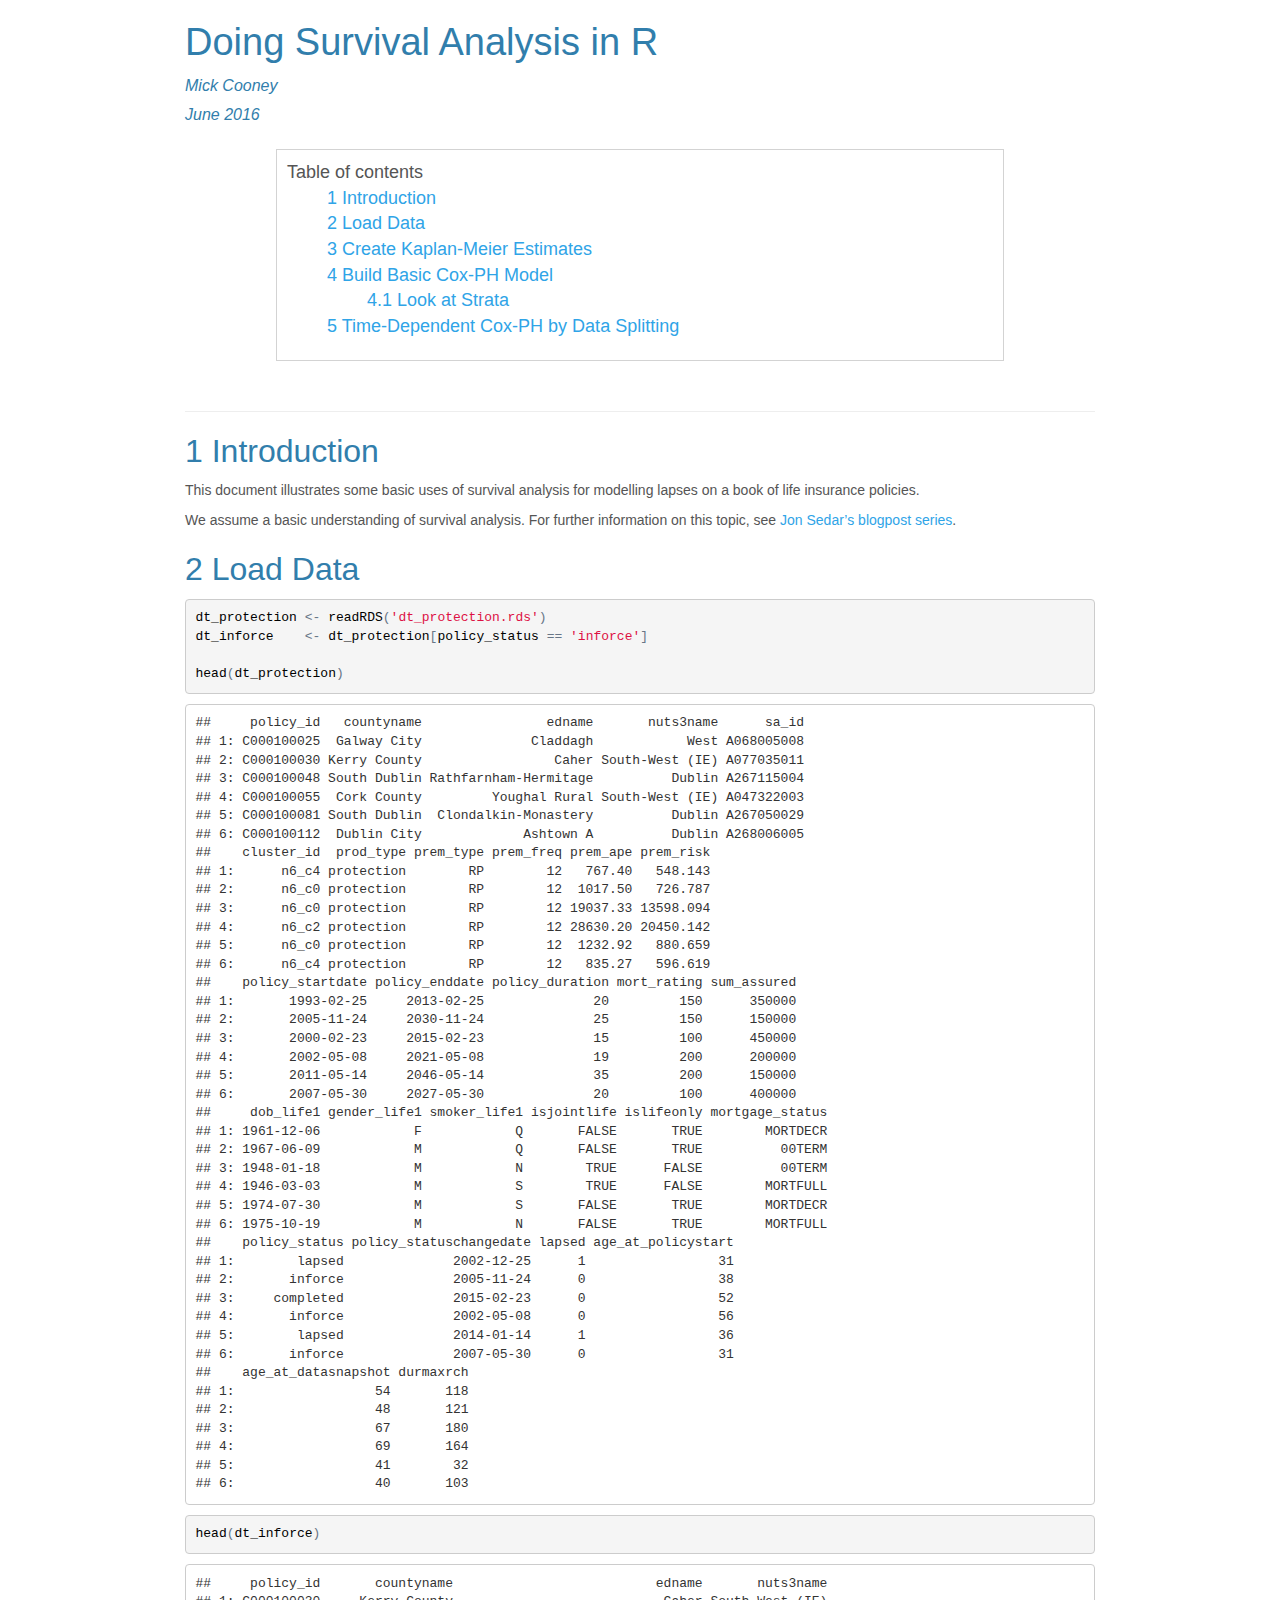
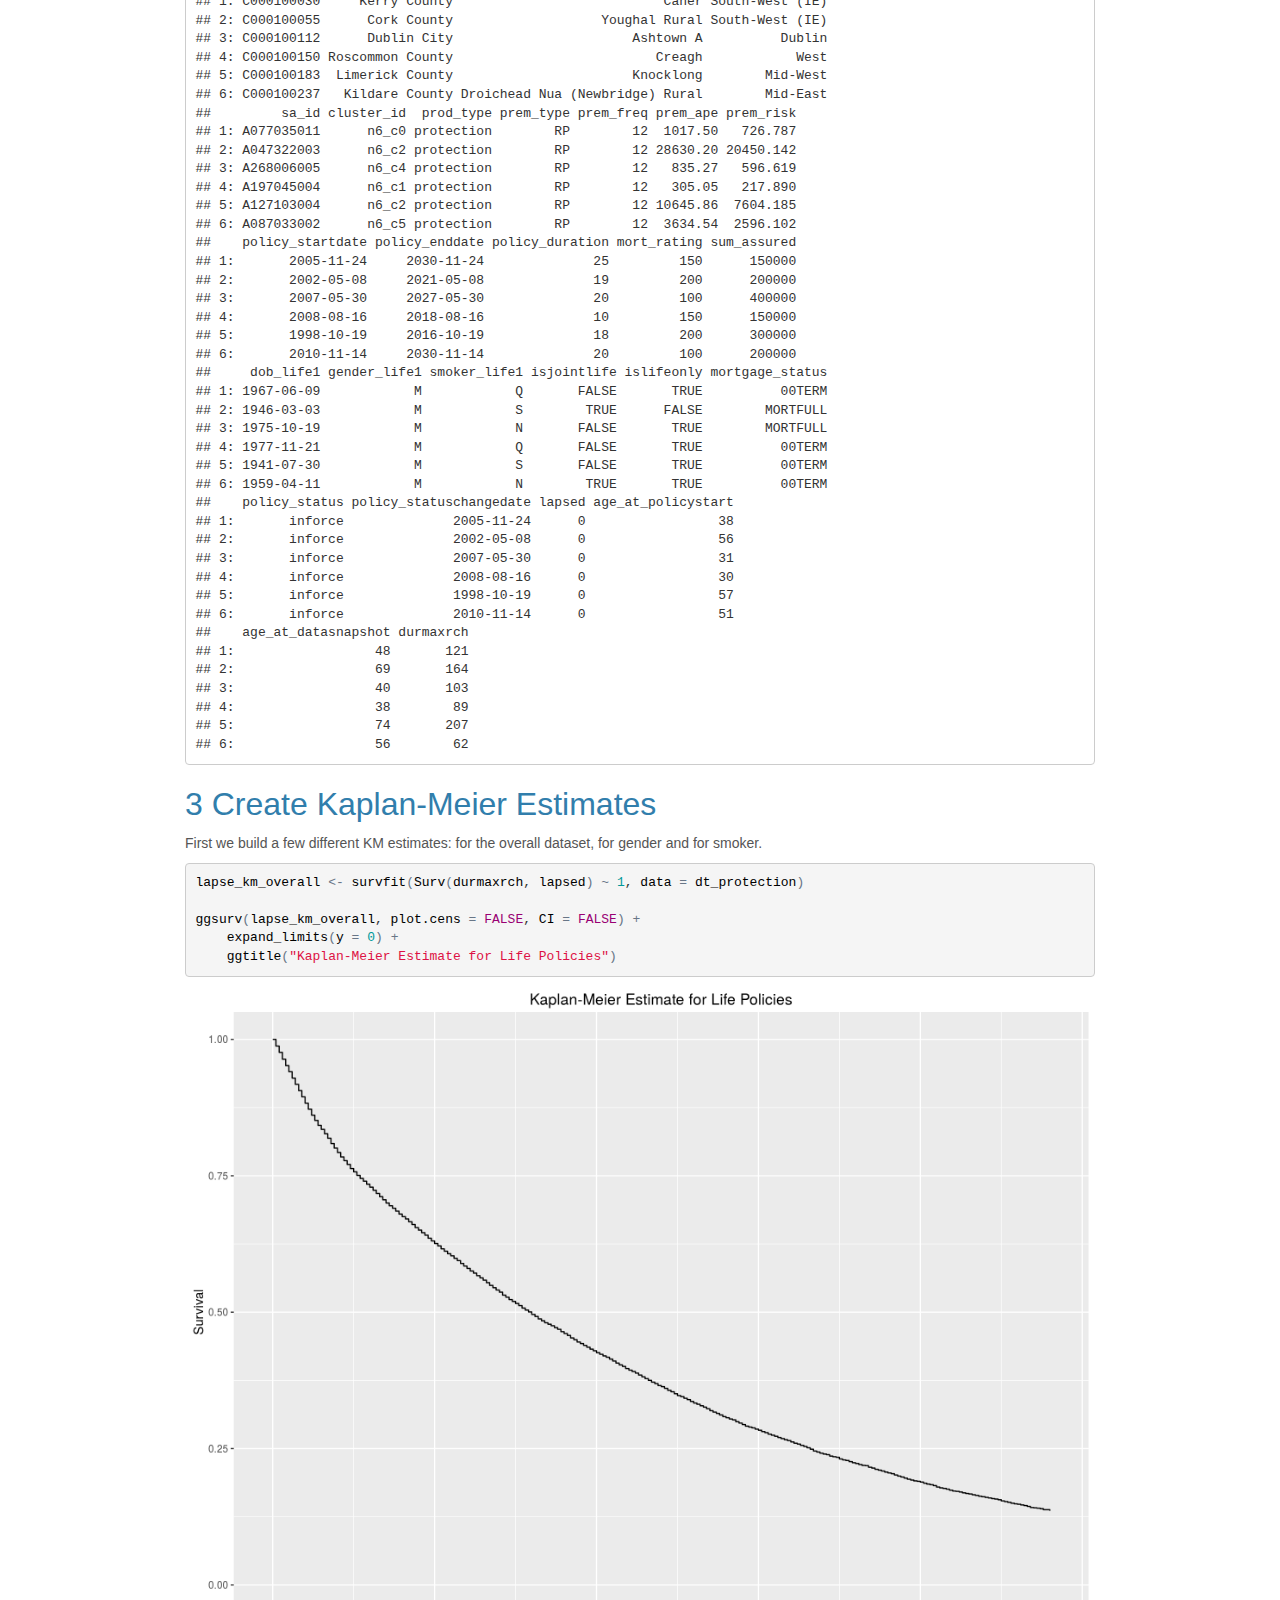
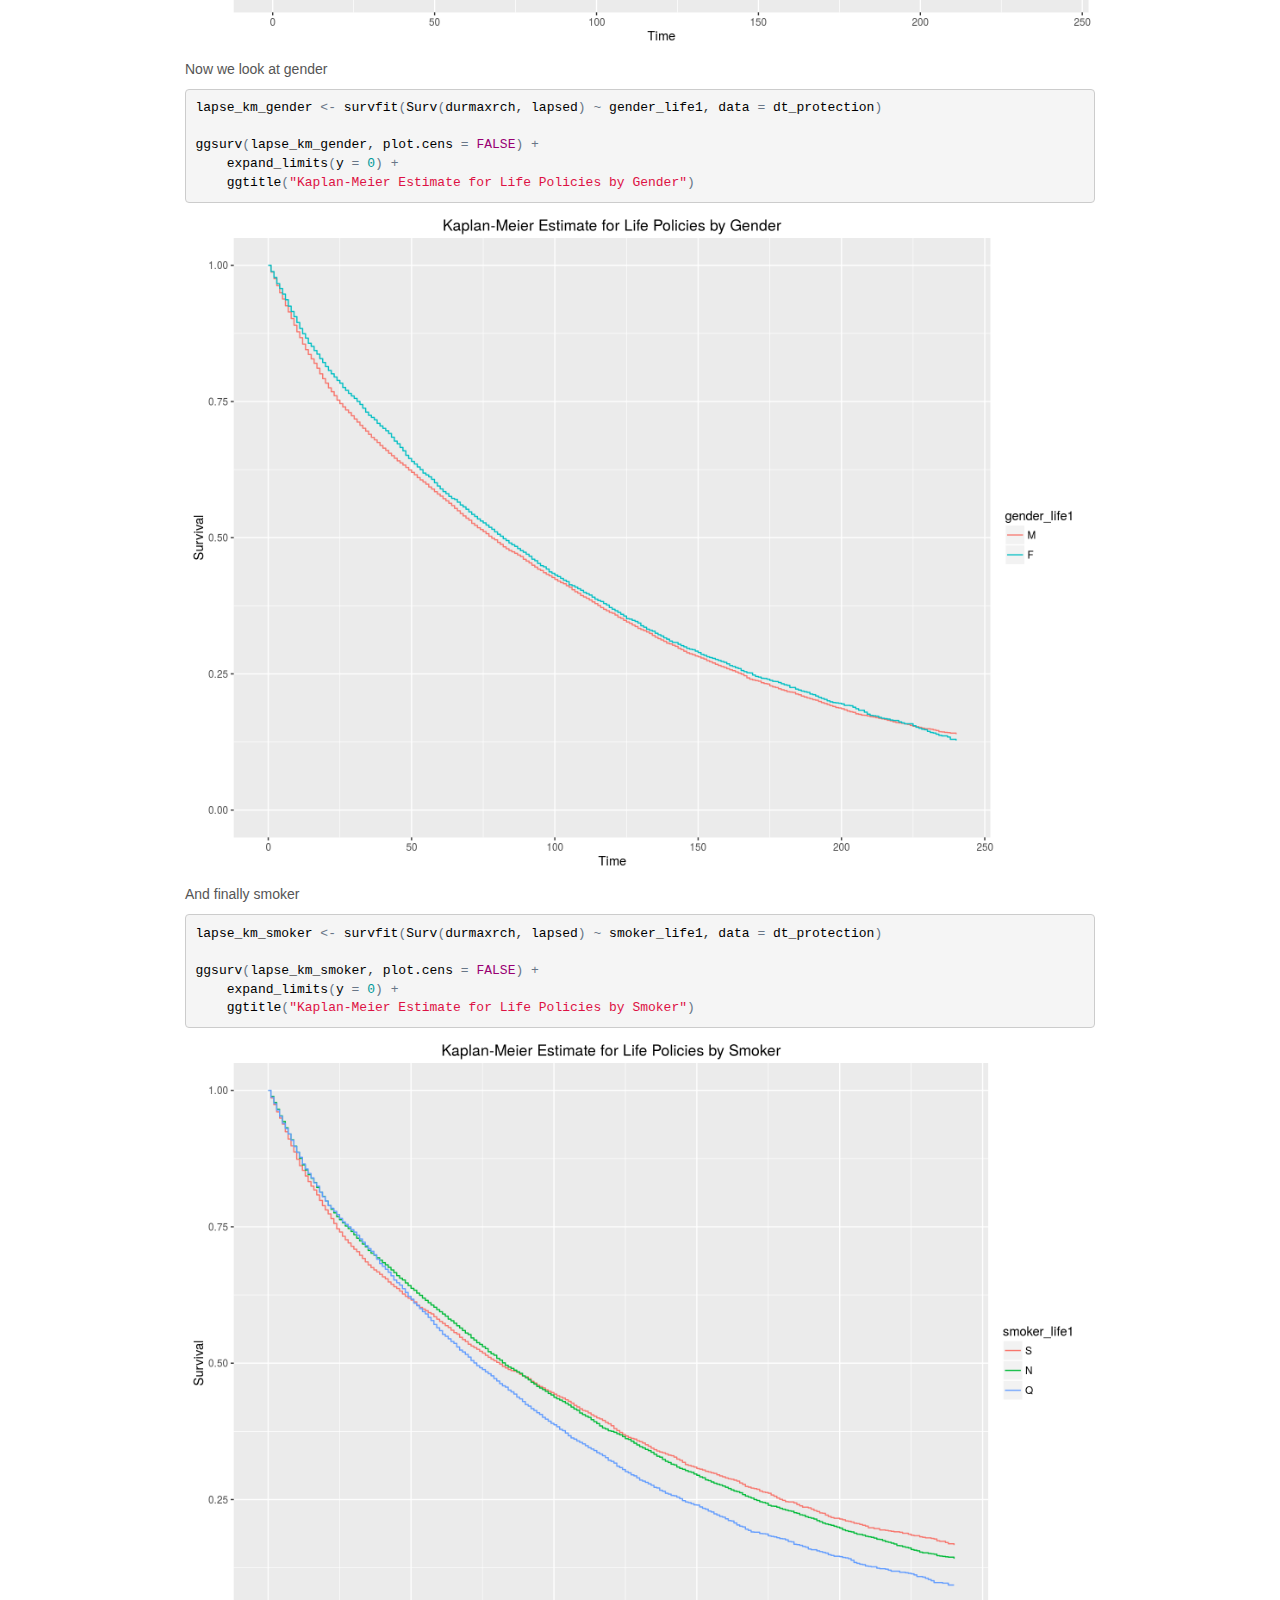
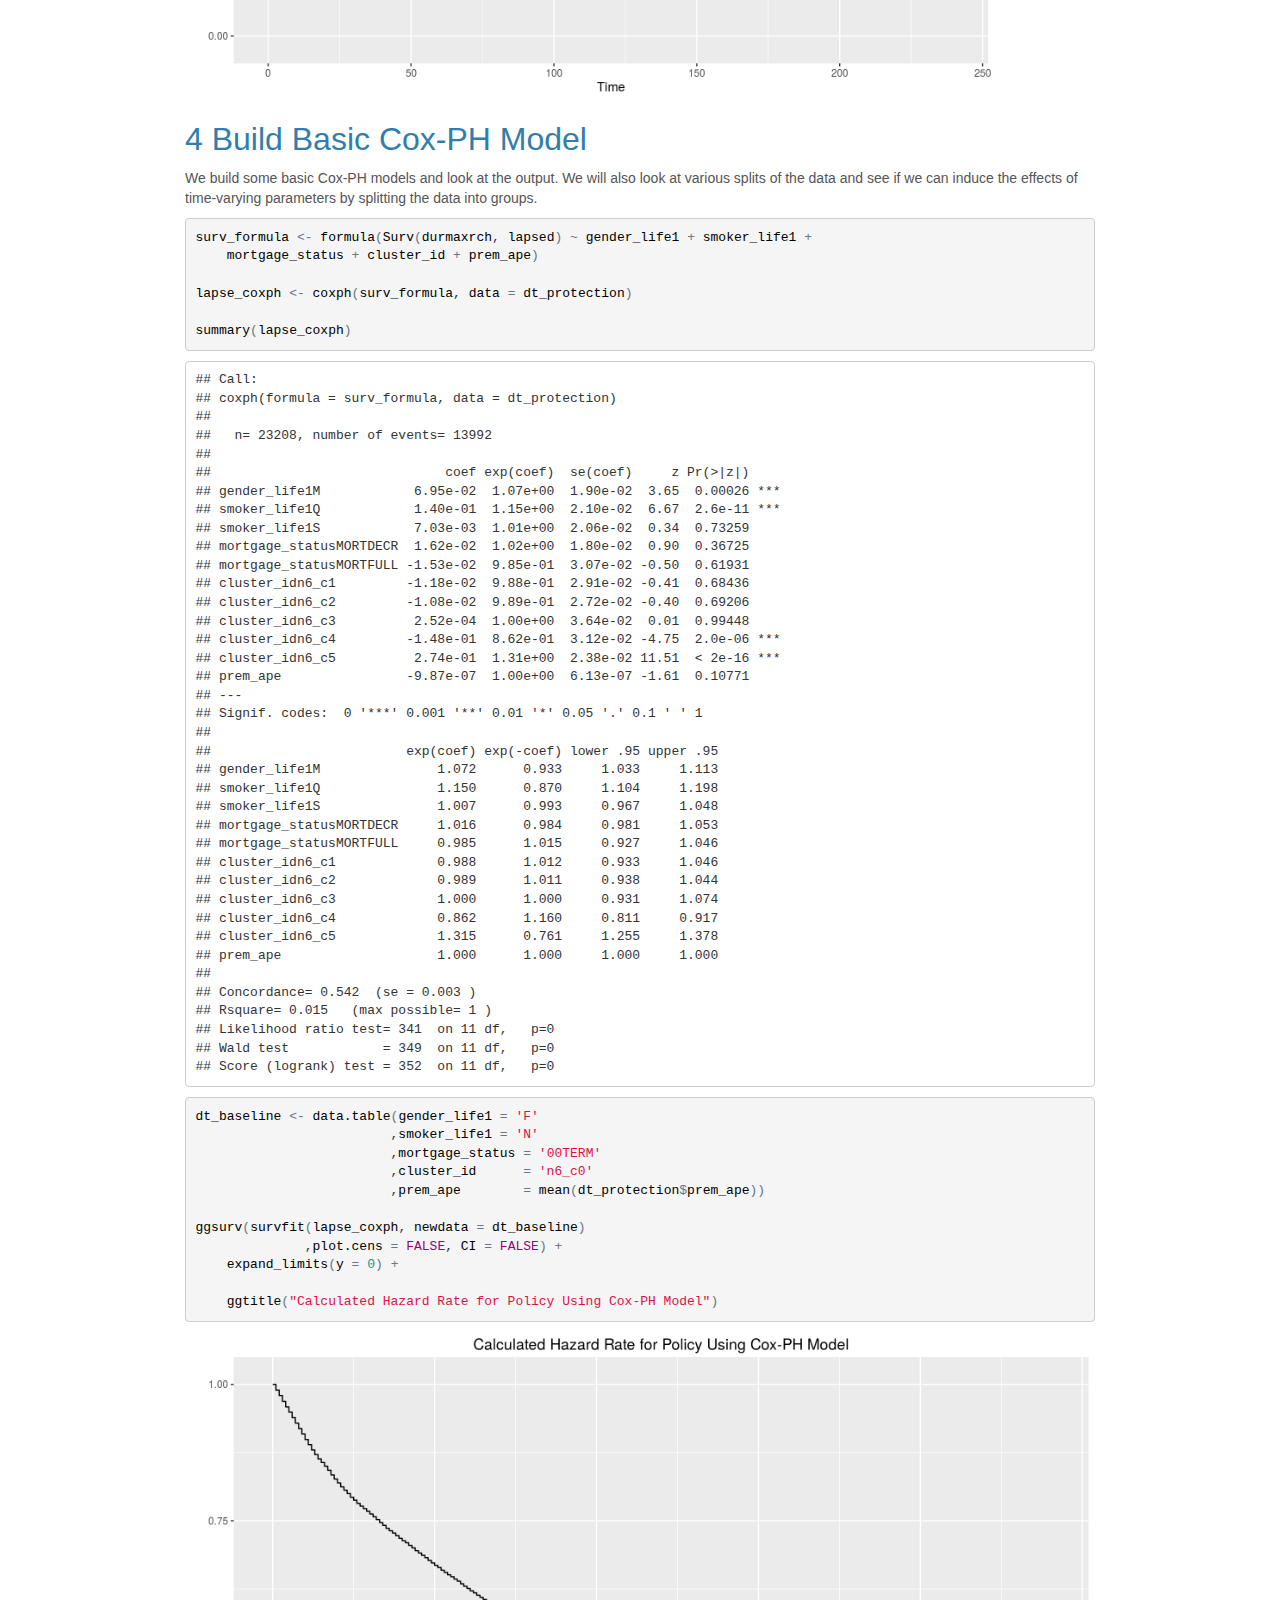
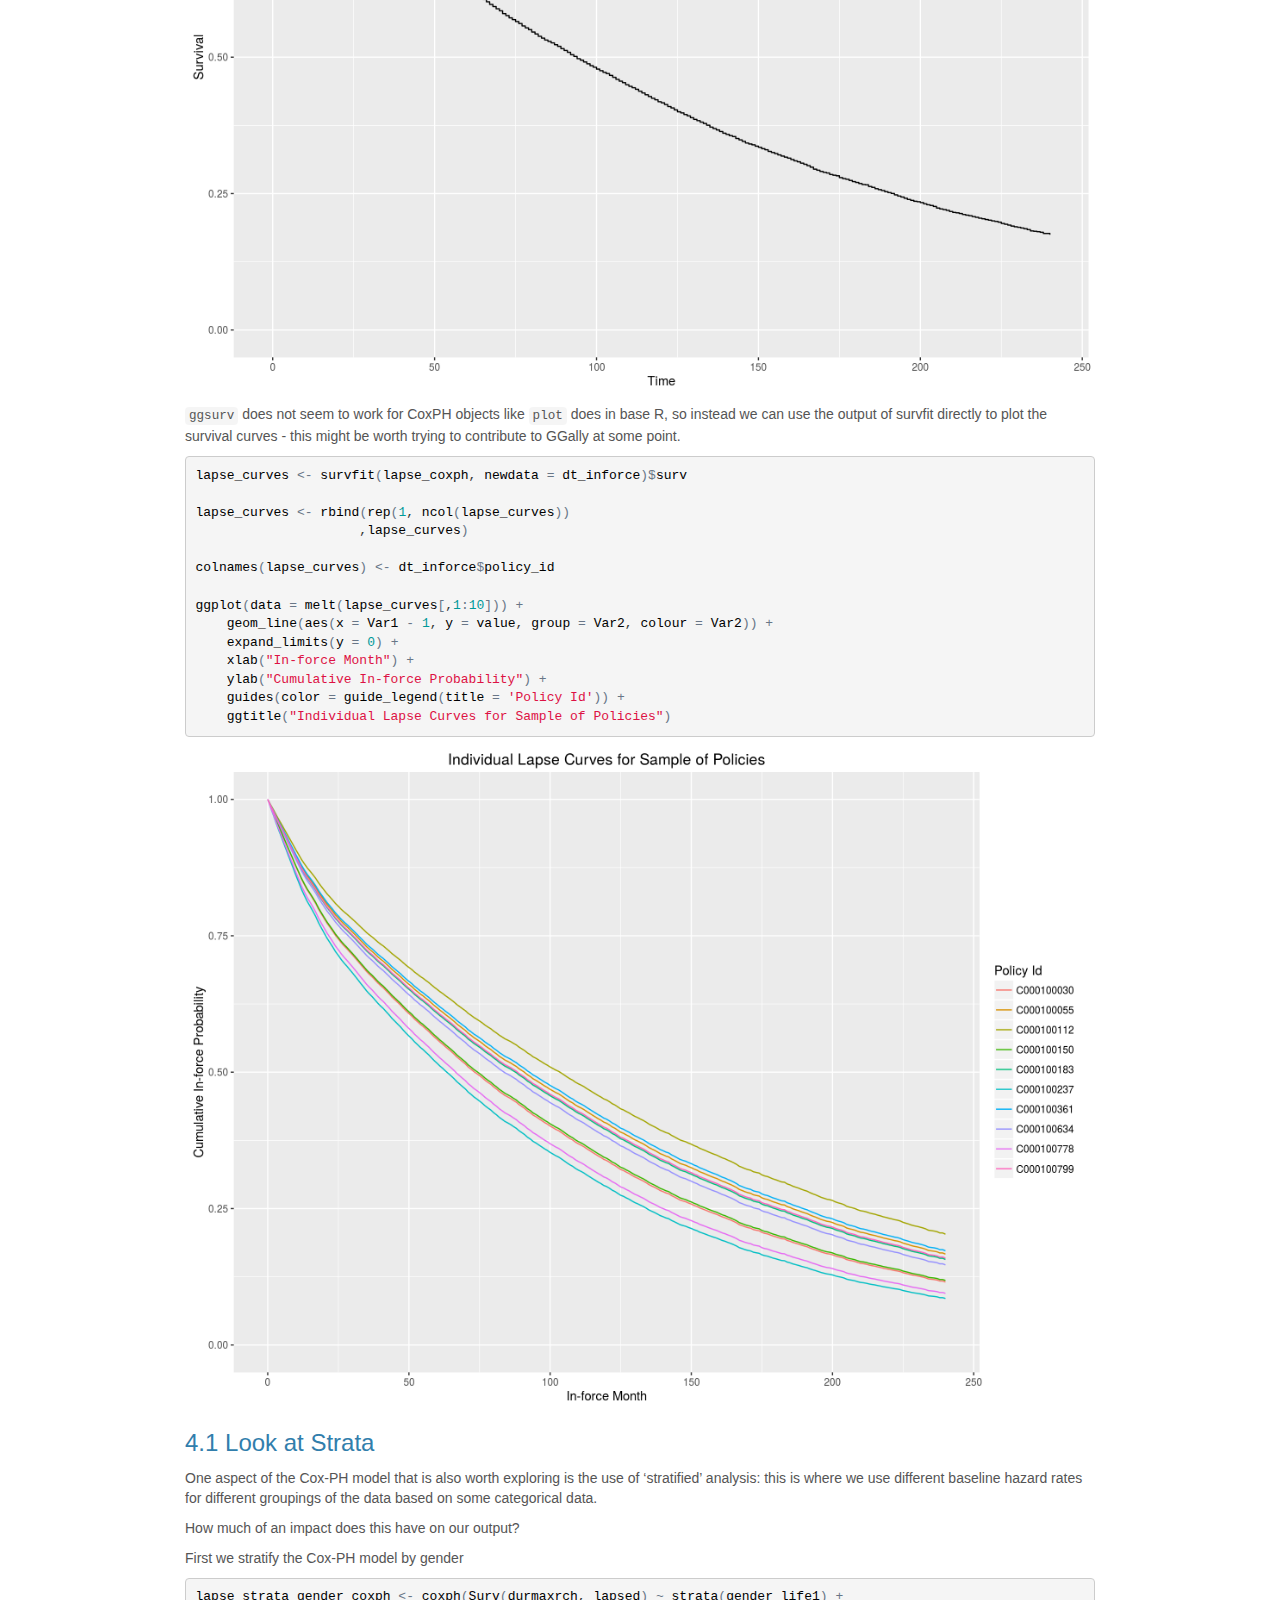
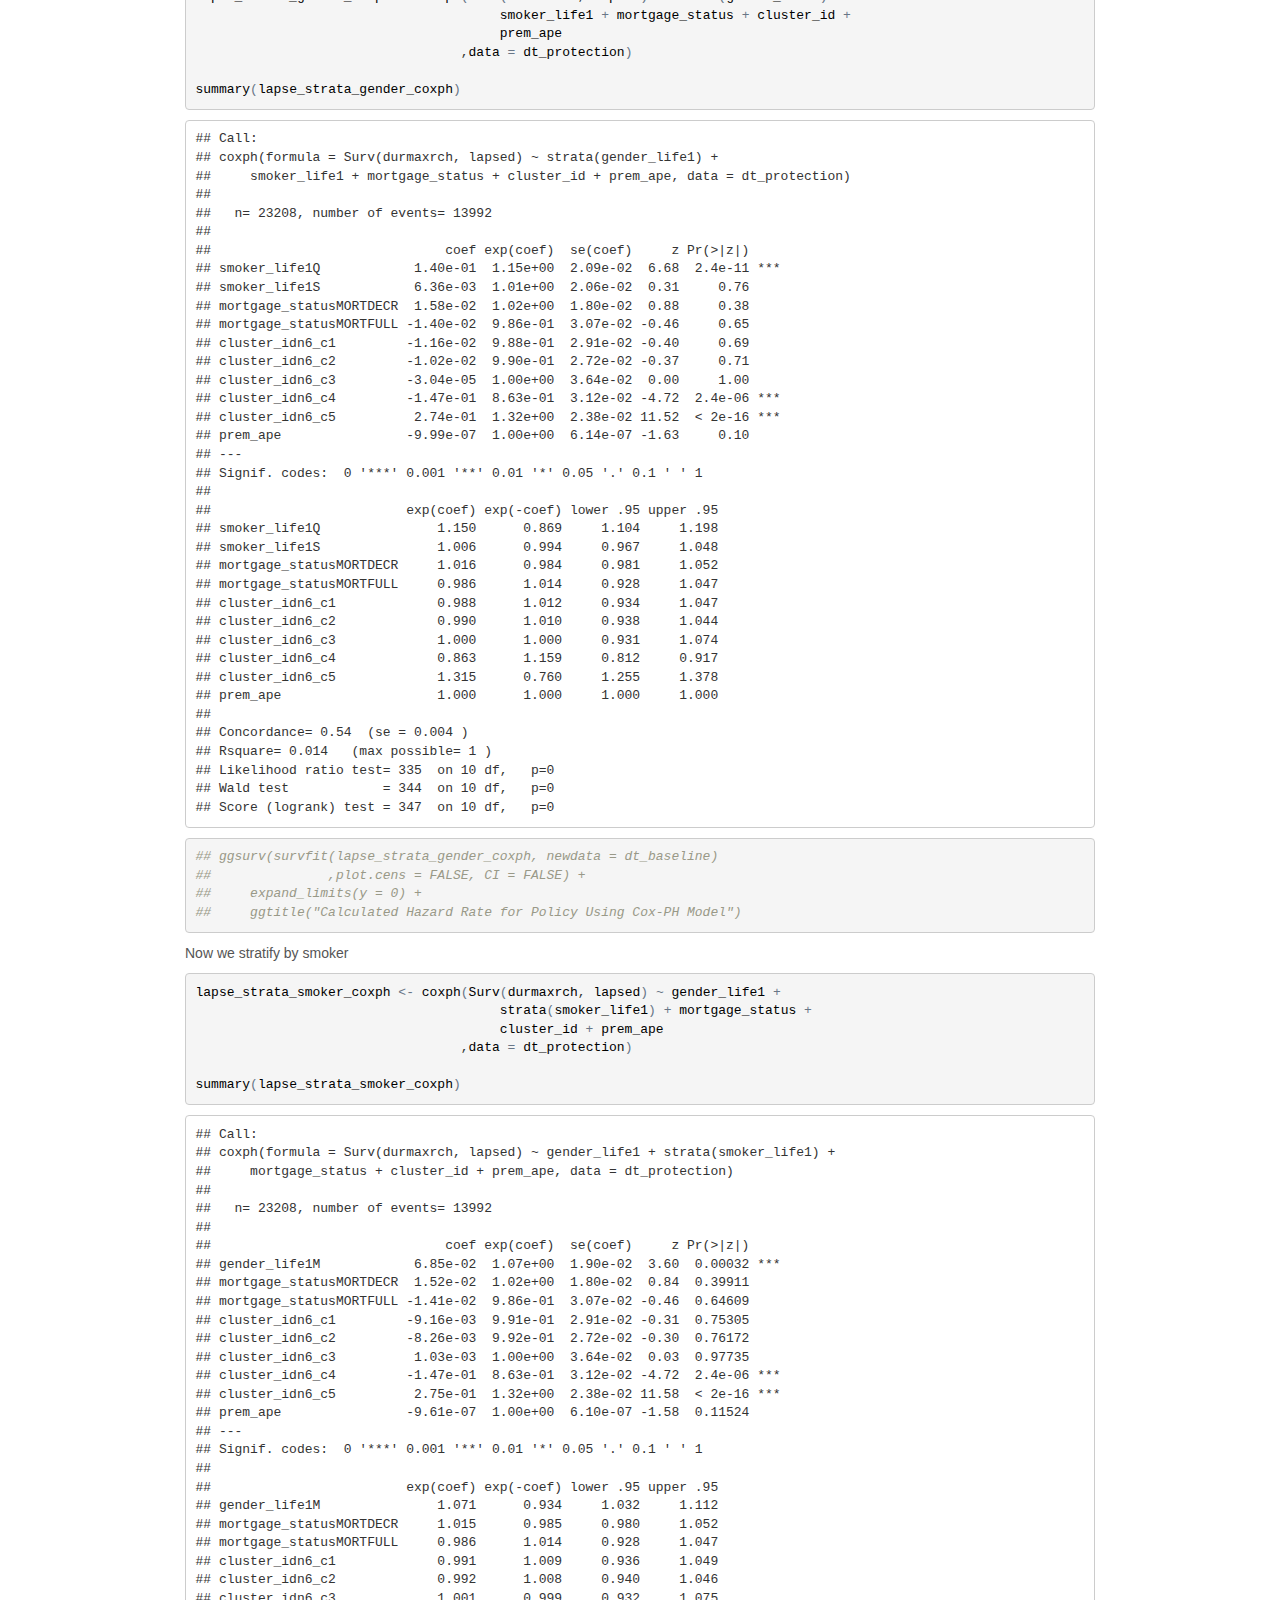
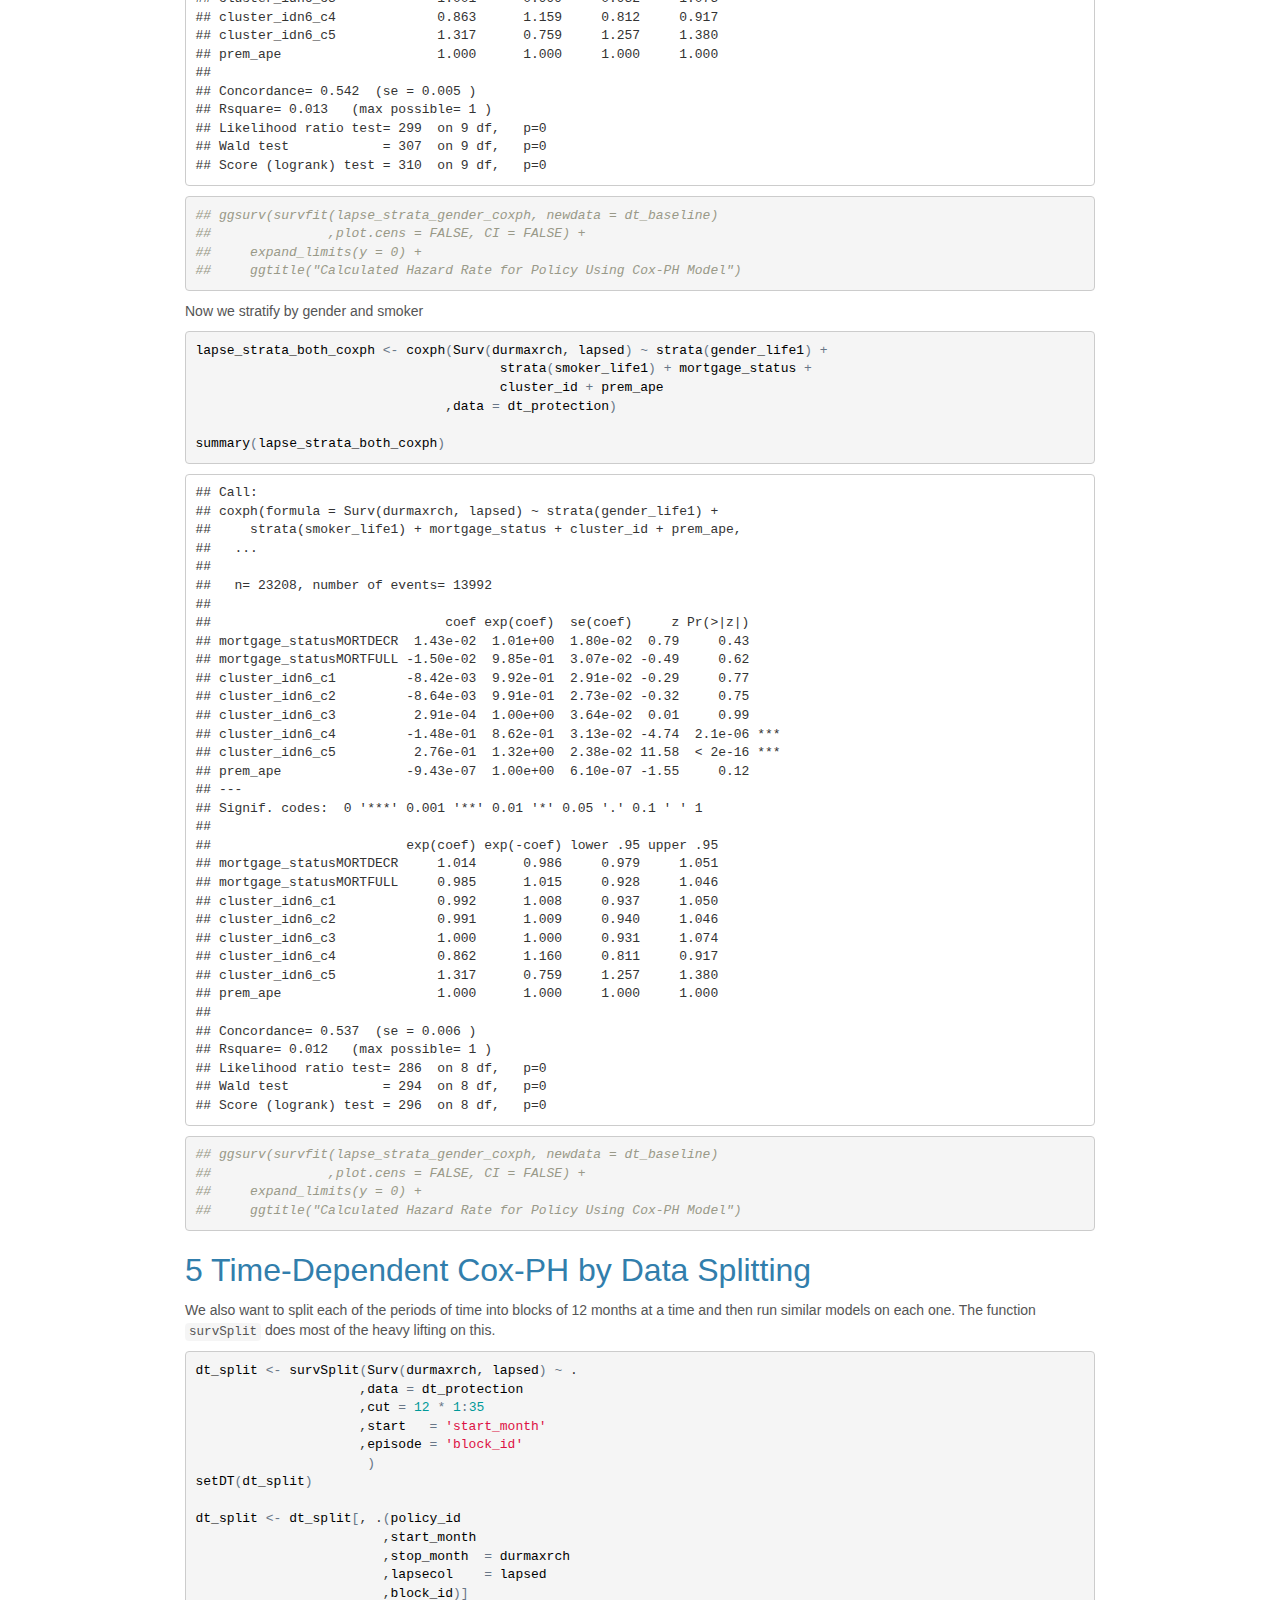
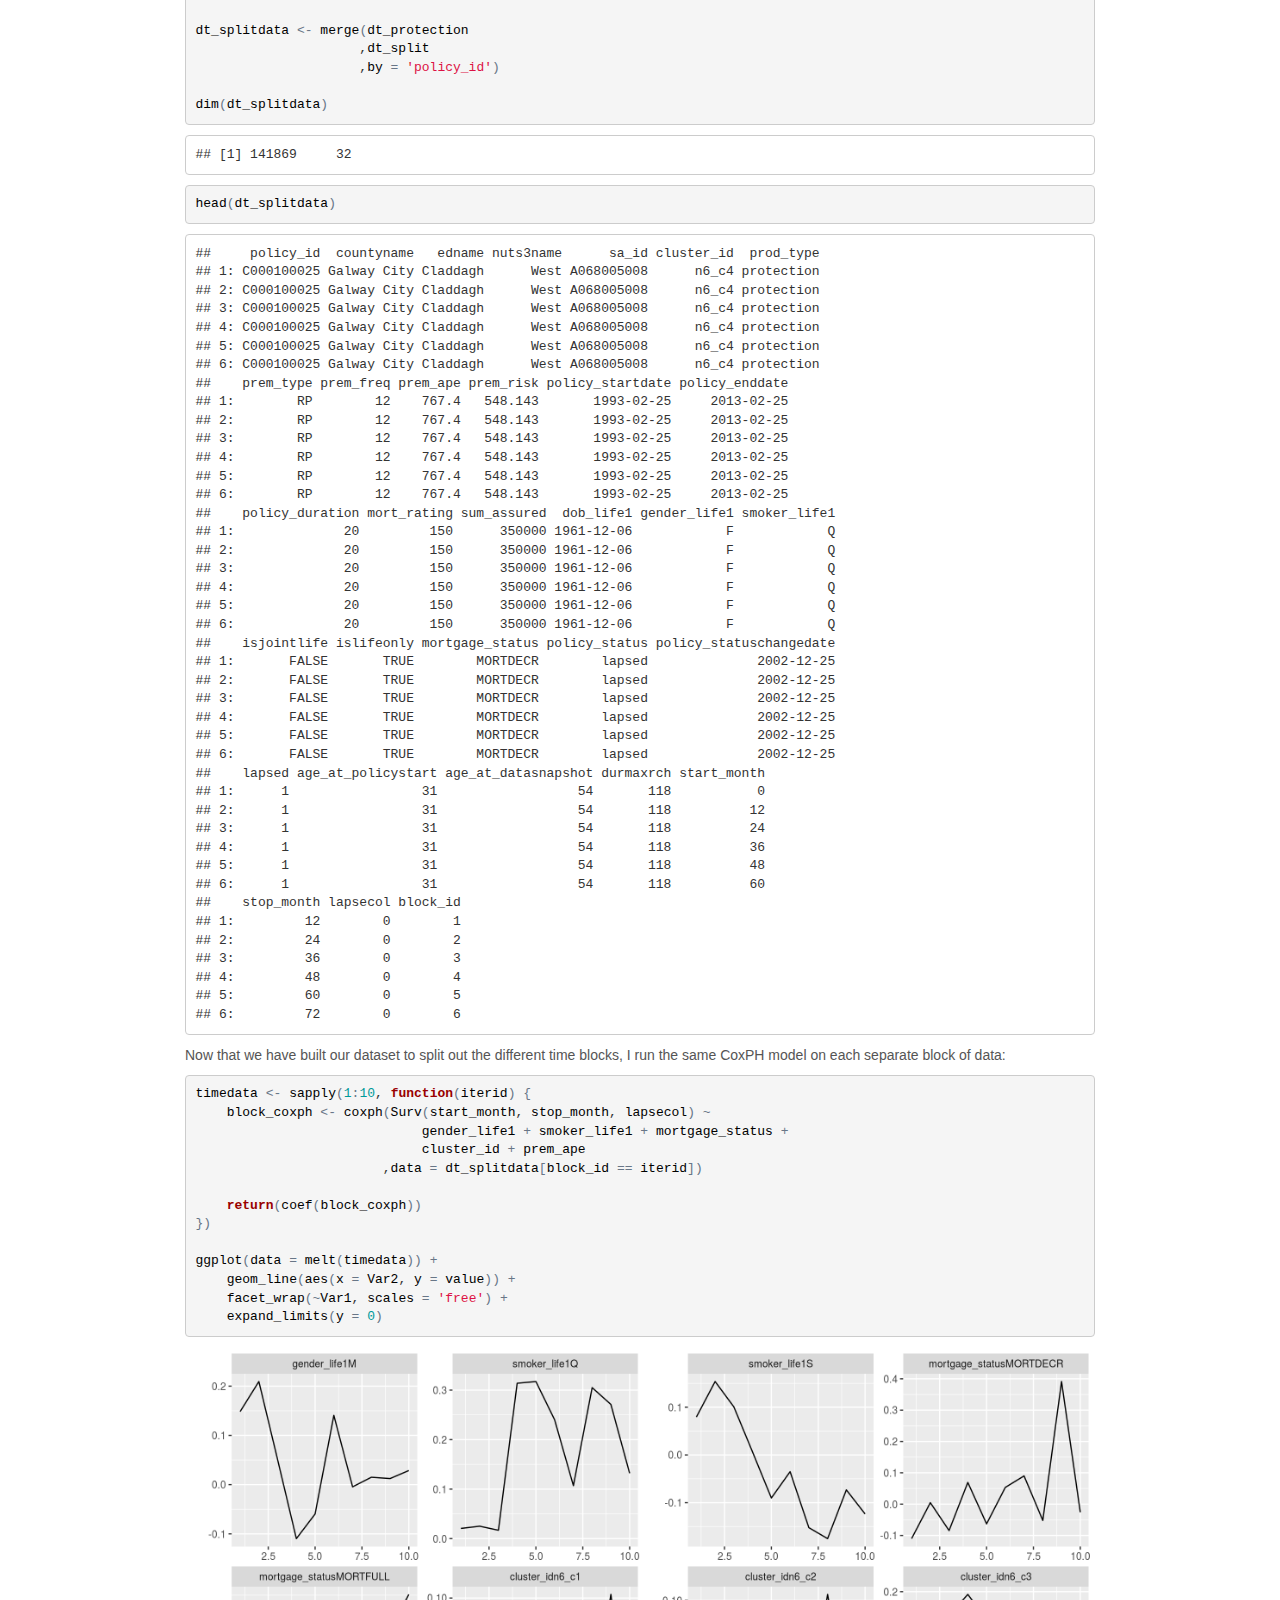
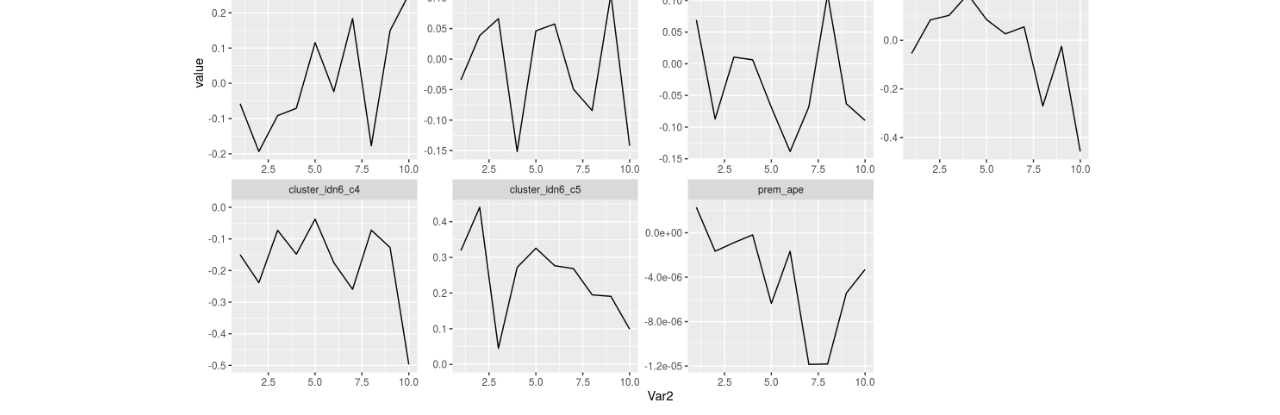
